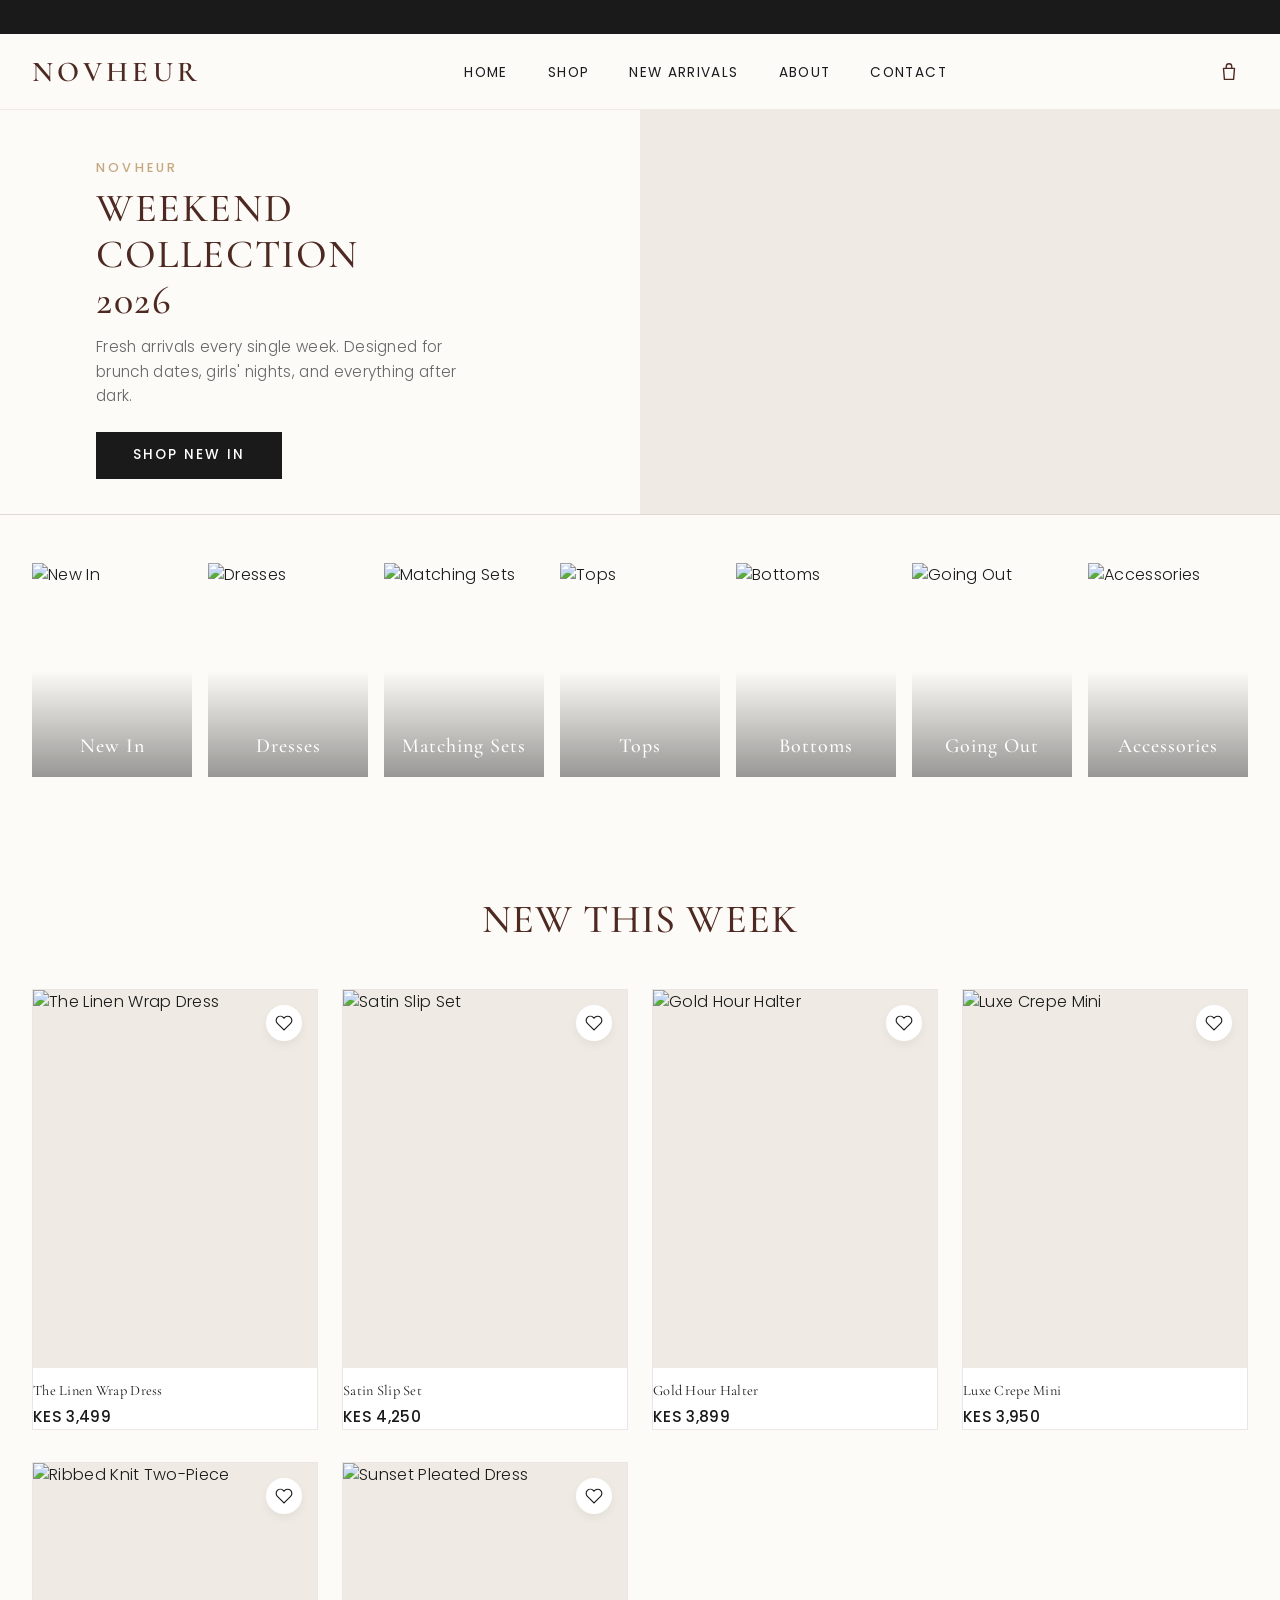
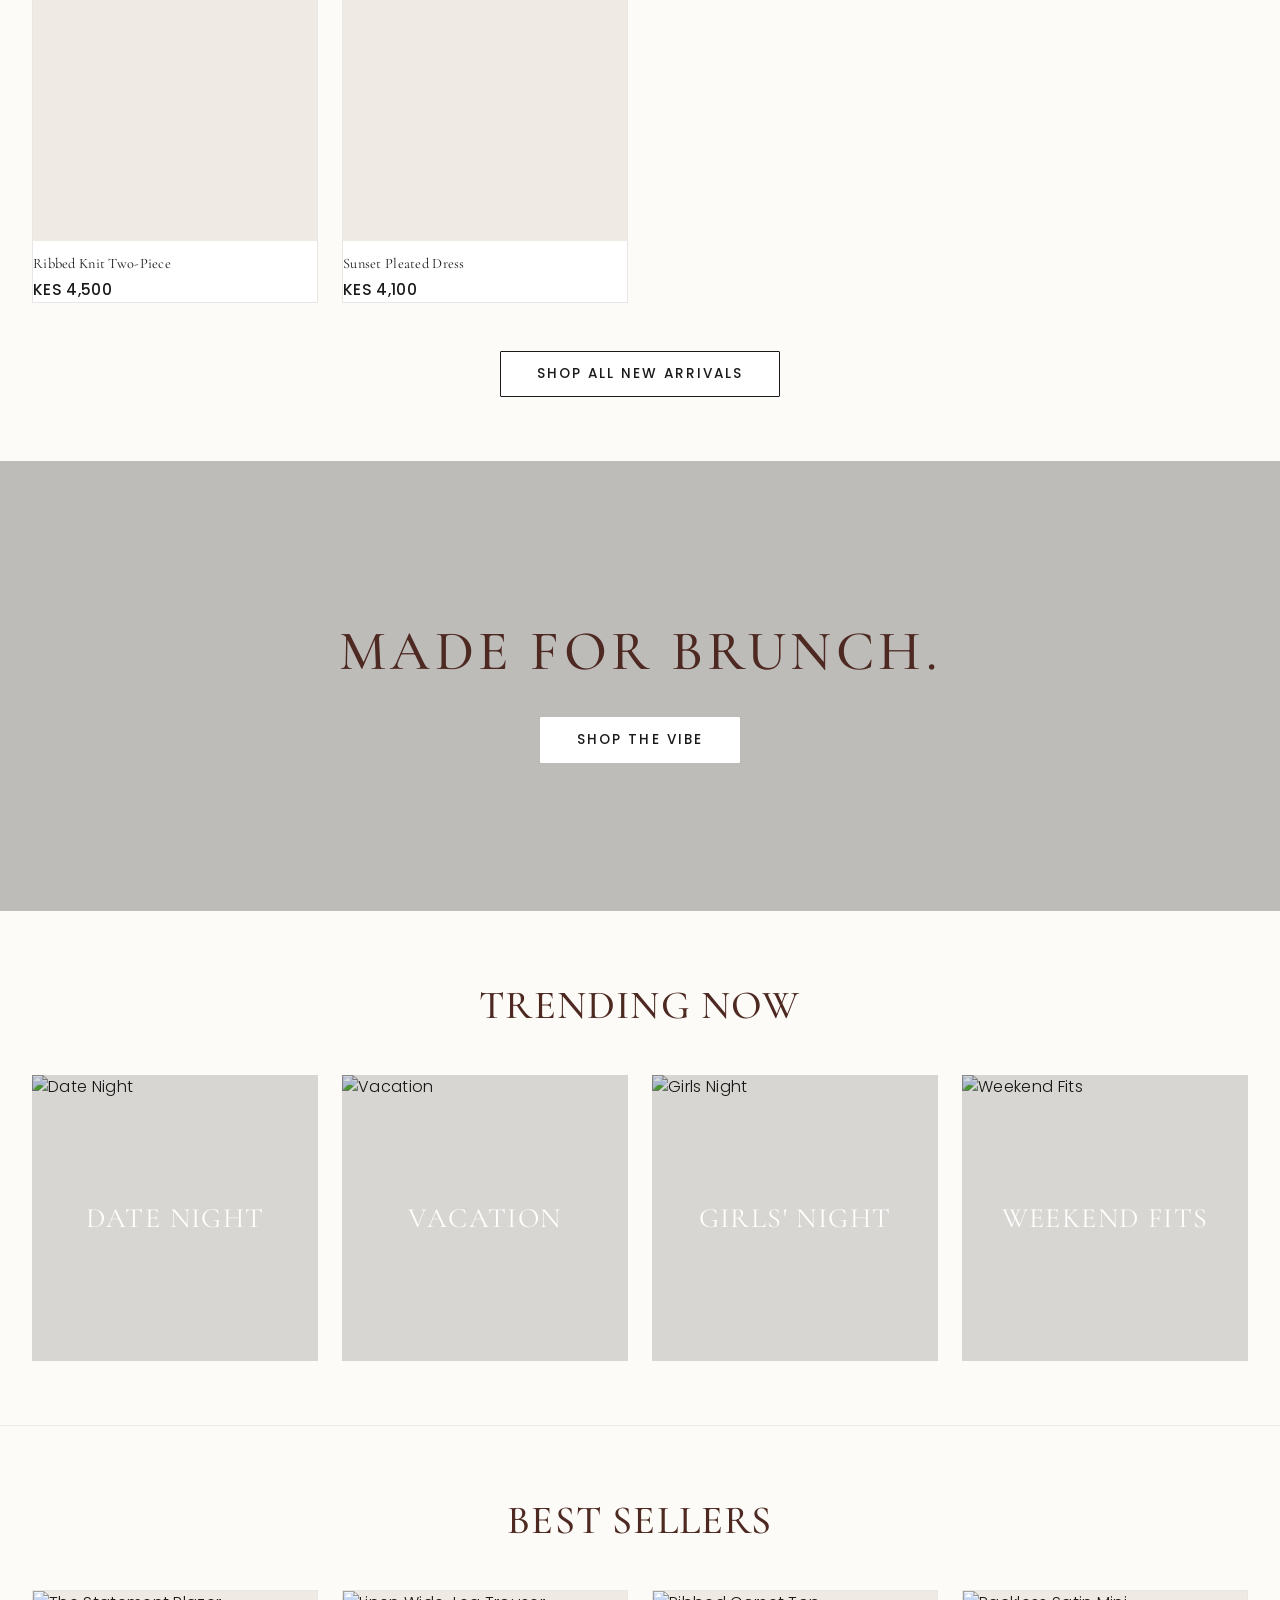
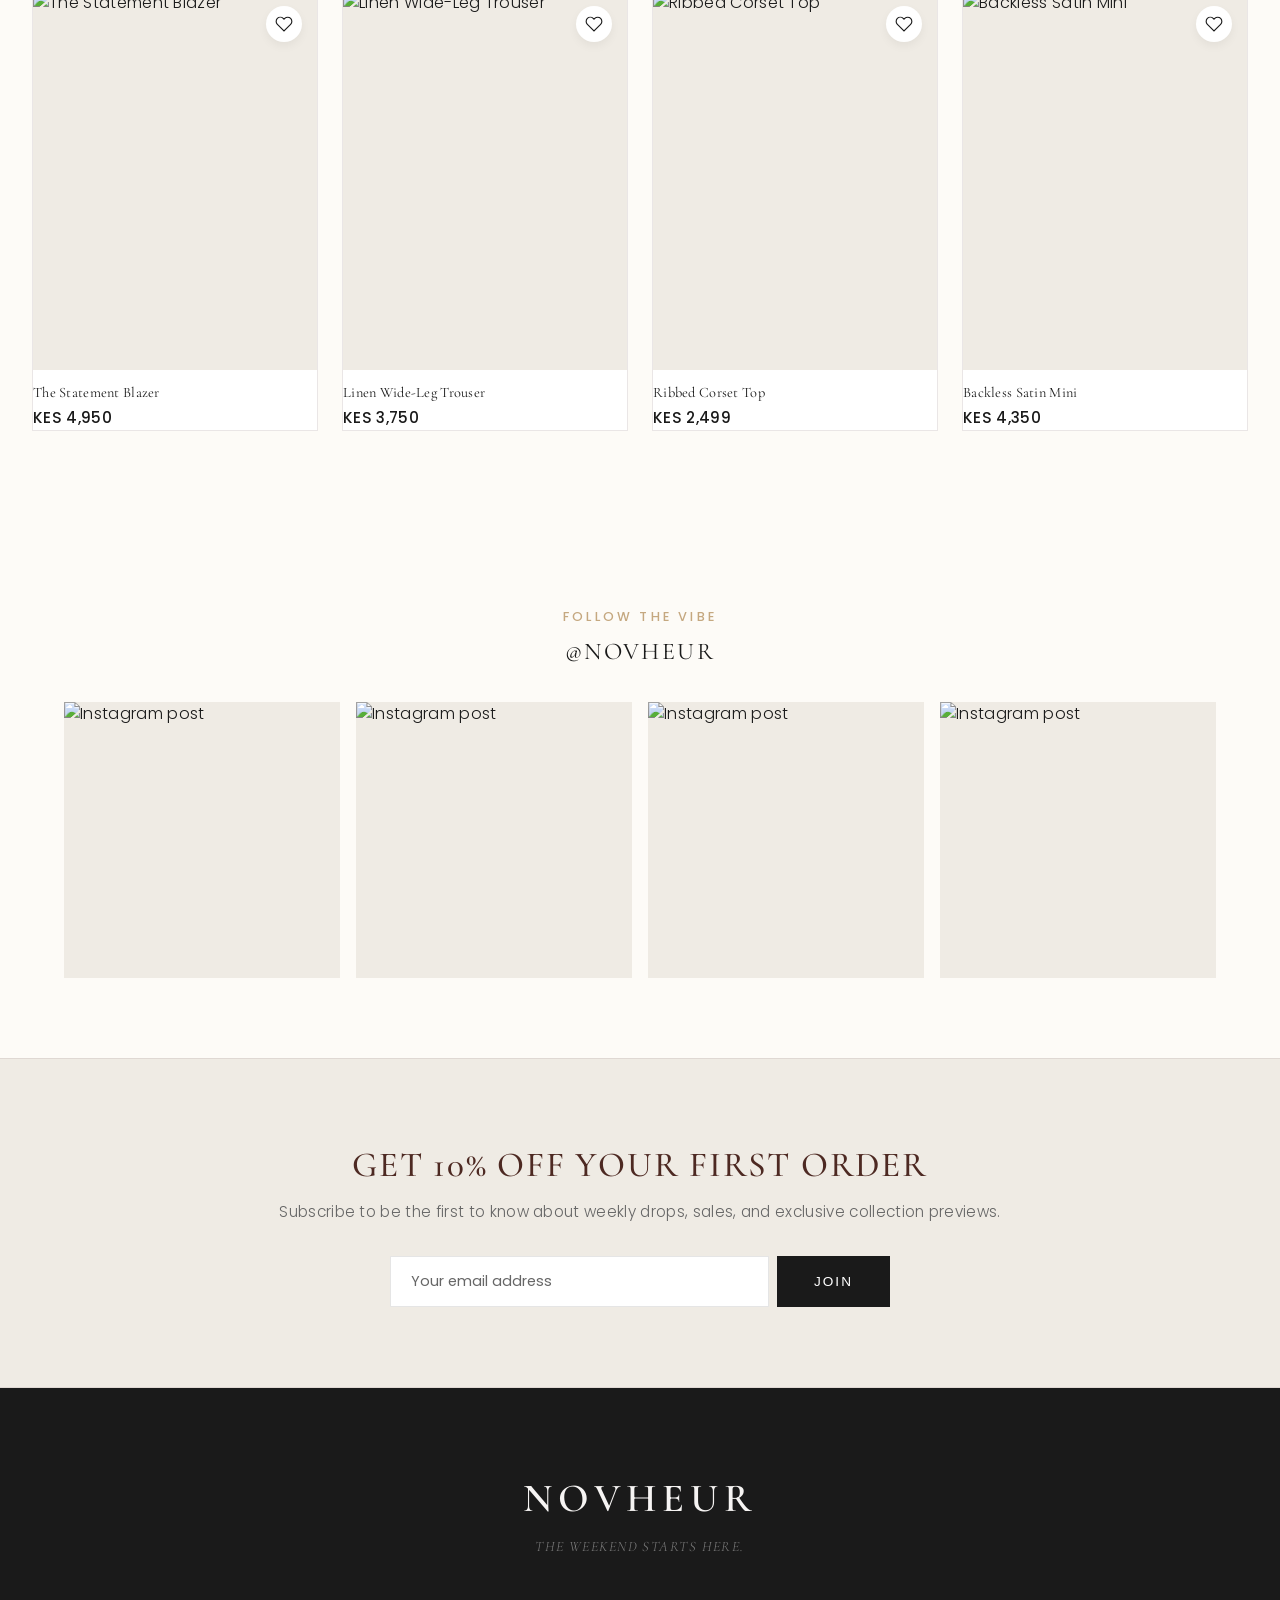
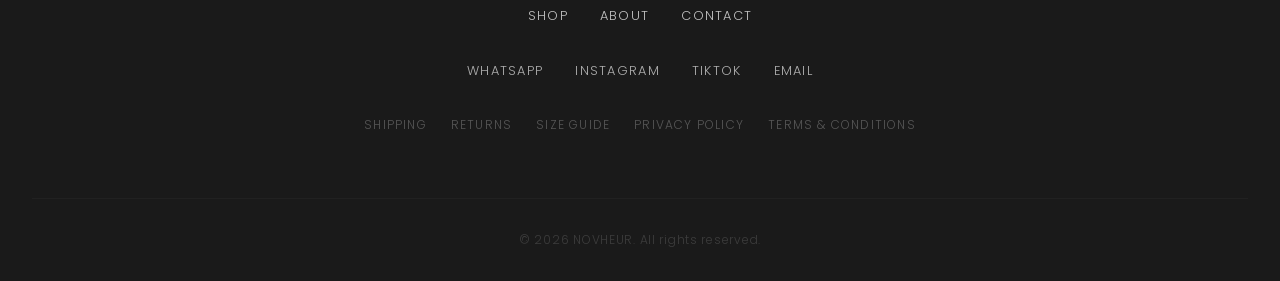
==== index.html @ d3ff8668 "Update index.html" ====
<!DOCTYPE html>
<html lang="en">
<head>
  <meta charset="UTF-8">
  <meta name="viewport" content="width=device-width, initial-scale=1.0">
  <title>NOVHEUR — The Weekend Starts Here</title>
  <link rel="stylesheet" href="css/style.css?v=1.1">
  <link rel="preconnect" href="https://fonts.googleapis.com">
  <link rel="preconnect" href="https://fonts.gstatic.com" crossorigin>
  <link href="https://fonts.googleapis.com/css2?family=Cormorant+Garamond:ital,wght@0,300;0,400;0,500;0,600;0,700;1,400&family=Poppins:wght@300;400;500;600&display=swap" rel="stylesheet">

  <style>
    /* ================= VARIABLES & GLOBAL STYLES ================= */
    :root {
      --bg-cream: #FDFBF7;
      --brand-beige: #EFEBE4;
      --text-dark: #1A1A1A;
      --text-muted: #666666;
      --accent-gold: #C5A880;
      --white: #FFFFFF;
      --transition: all 0.3s cubic-bezier(0.25, 0.46, 0.45, 0.94);
      --font-serif: 'Cormorant Garamond', serif;
      --font-sans: 'Poppins', sans-serif;
    }

    * {
      box-sizing: border-box;
      margin: 0;
      padding: 0;
    }

    body {
      background-color: var(--bg-cream);
      color: var(--text-dark);
      font-family: var(--font-sans);
      line-height: 1.5;
      -webkit-font-smoothing: antialiased;
    }

    a {
      color: inherit;
      text-decoration: none;
    }

    ul {
      list-style: none;
    }

    img {
      max-width: 100%;
      height: auto;
      display: block;
      object-fit: cover;
    }

    /* ================= REUSABLE STYLES ================= */
    .section-container {
      max-width: 1400px;
      margin: 0 auto;
      padding: 4rem 2rem;
    }

    @media (max-width: 768px) {
      .section-container {
        padding: 2.5rem 1rem;
      }
    }

    .section-title {
      font-family: var(--font-serif);
      font-size: 2.5rem;
      font-weight: 500;
      text-align: center;
      margin-bottom: 2.5rem;
      letter-spacing: 0.03em;
      text-transform: uppercase;
    }

    .btn-primary {
      display: inline-block;
      background-color: var(--text-dark);
      color: var(--white);
      padding: 12px 36px;
      font-size: 0.85rem;
      font-weight: 500;
      letter-spacing: 0.15em;
      text-transform: uppercase;
      transition: var(--transition);
      border: 1px solid var(--text-dark);
      cursor: pointer;
    }

    .btn-primary:hover {
      background-color: transparent;
      color: var(--text-dark);
    }

    .btn-secondary {
      display: inline-block;
      background-color: var(--white);
      color: var(--text-dark);
      padding: 12px 36px;
      font-size: 0.85rem;
      font-weight: 500;
      letter-spacing: 0.15em;
      text-transform: uppercase;
      transition: var(--transition);
      border: 1px solid var(--text-dark);
      cursor: pointer;
    }

    .btn-secondary:hover {
      background-color: var(--text-dark);
      color: var(--white);
    }

    /* ================= ANNOUNCEMENT BAR ================= */
    .announcement-bar {
      background-color: var(--text-dark);
      color: var(--white);
      font-size: 0.75rem;
      font-weight: 500;
      letter-spacing: 0.1em;
      padding: 8px 0;
      overflow: hidden;
      white-space: nowrap;
      position: relative;
    }

    .announcement-track {
      display: inline-block;
      animation: marquee 25s linear infinite;
    }

    @keyframes marquee {
      0% { transform: translate3d(0, 0, 0); }
      100% { transform: translate3d(-50%, 0, 0); }
    }

    /* ================= HEADER & NAVIGATION ================= */
    .site-header {
      background-color: rgba(253, 251, 247, 0.95);
      backdrop-filter: blur(10px);
      position: sticky;
      top: 0;
      z-index: 100;
      border-bottom: 1px solid var(--brand-beige);
      transition: var(--transition);
    }

    .nav-row {
      max-width: 1400px;
      margin: 0 auto;
      display: flex;
      justify-content: space-between;
      align-items: center;
      padding: 1rem 2rem;
    }

    .nav-logo {
      font-family: var(--font-serif);
      font-size: 1.8rem;
      font-weight: 600;
      letter-spacing: 0.15em;
    }

    .nav-links {
      display: flex;
      gap: 2.5rem;
    }

    .nav-links a {
      font-size: 0.85rem;
      font-weight: 400;
      letter-spacing: 0.1em;
      text-transform: uppercase;
      transition: var(--transition);
    }

    .nav-links a:hover {
      color: var(--accent-gold);
    }

    .nav-side {
      display: flex;
      align-items: center;
      gap: 1.5rem;
    }

    .nav-icon-btn {
      background: none;
      border: none;
      cursor: pointer;
      display: flex;
      align-items: center;
      justify-content: center;
    }

    .nav-icon-btn svg {
      width: 22px;
      height: 22px;
      fill: none;
      stroke: currentColor;
      stroke-width: 1.5;
      stroke-linecap: round;
      stroke-linejoin: round;
      transition: var(--transition);
    }

    .nav-icon-btn:hover svg {
      stroke: var(--accent-gold);
    }

    .menu-toggle-btn {
      display: none;
    }

    @media (max-width: 900px) {
      .nav-links {
        display: none;
      }
      .menu-toggle-btn {
        display: block;
      }
      .nav-row {
        padding: 1rem;
      }
    }

    /* ================= MOBILE MENU ================= */
    .mobile-menu {
      position: fixed;
      top: 0;
      left: -100%;
      width: 85%;
      max-width: 380px;
      height: 100vh;
      background-color: var(--bg-cream);
      z-index: 1000;
      box-shadow: 10px 0 30px rgba(0,0,0,0.05);
      transition: 0.4s cubic-bezier(0.16, 1, 0.3, 1);
      display: flex;
      flex-direction: column;
      padding: 2rem;
    }

    .mobile-menu.active {
      left: 0;
    }

    .mobile-menu-overlay {
      position: fixed;
      top: 0;
      left: 0;
      width: 100vw;
      height: 100vh;
      background-color: rgba(0,0,0,0.3);
      z-index: 999;
      opacity: 0;
      pointer-events: none;
      transition: var(--transition);
    }

    .mobile-menu-overlay.active {
      opacity: 1;
      pointer-events: auto;
    }

    .mobile-menu-top {
      display: flex;
      justify-content: space-between;
      align-items: center;
      margin-bottom: 3rem;
    }

    .mobile-menu-close {
      background: none;
      border: none;
      cursor: pointer;
    }

    .mobile-menu-close svg {
      width: 24px;
      height: 24px;
      stroke: var(--text-dark);
      stroke-width: 1.5;
    }

    .mobile-menu-links {
      display: flex;
      flex-direction: column;
      gap: 2rem;
    }

    .mobile-menu-links a {
      font-family: var(--font-serif);
      font-size: 1.8rem;
      text-transform: uppercase;
    }

    .mobile-menu-foot {
      margin-top: auto;
      font-size: 0.8rem;
      color: var(--text-muted);
      letter-spacing: 0.05em;
      border-top: 1px solid var(--brand-beige);
      padding-top: 1.5rem;
    }

    /* ================= HERO (SHRUNK TO 45vh) ================= */
    .hero-shrunk {
      display: grid;
      grid-template-columns: 1fr 1fr;
      height: 45vh;
      min-height: 380px;
      background-color: var(--brand-beige);
      overflow: hidden;
    }

    .hero-content-left {
      display: flex;
      flex-direction: column;
      justify-content: center;
      padding: 3rem 10% 3rem 15%;
      background-color: var(--bg-cream);
    }

    .hero-eyebrow {
      font-size: 0.8rem;
      letter-spacing: 0.25em;
      text-transform: uppercase;
      color: var(--accent-gold);
      margin-bottom: 0.5rem;
    }

    .hero-title-shrunk {
      font-family: var(--font-serif);
      font-size: 2.5rem;
      line-height: 1.15;
      margin-bottom: 0.75rem;
      font-weight: 500;
    }

    .hero-subtitle-shrunk {
      font-size: 0.95rem;
      color: var(--text-muted);
      margin-bottom: 1.5rem;
      max-width: 400px;
    }

    .hero-image-right {
      background: url('https://images.unsplash.com/photo-1515886657613-9f3515b0c78f?q=80&w=1200&auto=format&fit=crop') no-repeat center center;
      background-size: cover;
    }

    @media (max-width: 768px) {
      .hero-shrunk {
        grid-template-columns: 1fr;
        height: 40vh;
        min-height: 320px;
      }
      .hero-content-left {
        padding: 2rem;
        align-items: center;
        text-align: center;
      }
      .hero-image-right {
        display: none;
      }
    }

    /* ================= CATEGORIES (Large image tiles) ================= */
    .categories-grid {
      display: grid;
      grid-template-columns: repeat(7, 1fr);
      gap: 1rem;
      padding: 3rem 2rem;
      max-width: 1400px;
      margin: 0 auto;
      overflow-x: auto;
      scrollbar-width: none;
    }

    .categories-grid::-webkit-scrollbar {
      display: none;
    }

    .category-tile {
      position: relative;
      aspect-ratio: 3/4;
      overflow: hidden;
      min-width: 140px;
    }

    .category-tile img {
      width: 100%;
      height: 100%;
      transition: transform 0.6s cubic-bezier(0.25, 0.46, 0.45, 0.94);
    }

    .category-tile:hover img {
      transform: scale(1.05);
    }

    .category-overlay {
      position: absolute;
      inset: 0;
      background: linear-gradient(to top, rgba(0,0,0,0.4) 0%, rgba(0,0,0,0) 50%);
      display: flex;
      align-items: flex-end;
      justify-content: center;
      padding: 1rem;
    }

    .category-name {
      color: var(--white);
      font-family: var(--font-serif);
      font-size: 1.25rem;
      font-weight: 500;
      letter-spacing: 0.05em;
      text-transform: capitalize;
    }

    @media (max-width: 1024px) {
      .categories-grid {
        grid-template-columns: repeat(4, 1fr);
      }
    }

    @media (max-width: 600px) {
      .categories-grid {
        display: flex;
        gap: 0.75rem;
        padding: 2rem 1rem;
      }
    }

    /* ================= PRODUCT CARDS ================= */
    .products-grid {
      display: grid;
      grid-template-columns: repeat(4, 1fr);
      gap: 2rem 1.5rem;
      margin-bottom: 3rem;
    }

    @media (max-width: 1024px) {
      .products-grid {
        grid-template-columns: repeat(3, 1fr);
      }
    }

    @media (max-width: 768px) {
      .products-grid {
        grid-template-columns: repeat(2, 1fr);
        gap: 1.5rem 1rem;
      }
    }

    .product-card {
      position: relative;
      display: flex;
      flex-direction: column;
    }

    .product-media {
      position: relative;
      aspect-ratio: 3/4;
      overflow: hidden;
      background-color: var(--brand-beige);
      margin-bottom: 0.75rem;
    }

    .product-media img {
      width: 100%;
      height: 100%;
      transition: transform 0.6s cubic-bezier(0.25, 0.46, 0.45, 0.94);
    }

    .product-card:hover .product-media img {
      transform: scale(1.03);
    }

    .wishlist-btn {
      position: absolute;
      top: 15px;
      right: 15px;
      z-index: 5;
      background: var(--white);
      border: none;
      border-radius: 50%;
      width: 36px;
      height: 36px;
      display: flex;
      align-items: center;
      justify-content: center;
      cursor: pointer;
      box-shadow: 0 4px 10px rgba(0,0,0,0.05);
      transition: var(--transition);
    }

    .wishlist-btn svg {
      width: 18px;
      height: 18px;
      fill: none;
      stroke: var(--text-dark);
      stroke-width: 1.5;
      transition: var(--transition);
    }

    .wishlist-btn:hover svg {
      fill: #E25C5C;
      stroke: #E25C5C;
    }

    .product-actions {
      position: absolute;
      bottom: -50px;
      left: 0;
      right: 0;
      background-color: rgba(255,255,255,0.9);
      backdrop-filter: blur(5px);
      display: flex;
      transition: 0.3s ease;
      z-index: 5;
    }

    .product-card:hover .product-actions {
      bottom: 0;
    }

    .action-btn {
      flex: 1;
      border: none;
      background: transparent;
      padding: 12px 0;
      font-size: 0.75rem;
      font-weight: 500;
      letter-spacing: 0.1em;
      text-transform: uppercase;
      cursor: pointer;
      transition: var(--transition);
    }

    .action-btn:first-child {
      border-right: 1px solid var(--brand-beige);
    }

    .action-btn:hover {
      background-color: var(--text-dark);
      color: var(--white);
    }

    @media (max-width: 768px) {
      .product-actions {
        position: relative;
        bottom: 0;
        background-color: transparent;
        margin-top: 0.5rem;
      }
      .action-btn {
        padding: 8px 0;
        background-color: var(--brand-beige);
        border-radius: 2px;
      }
      .action-btn.quick-view {
        display: none;
      }
    }

    .product-info {
      text-align: left;
    }

    .product-name {
      font-size: 0.9rem;
      font-weight: 400;
      letter-spacing: 0.02em;
      color: var(--text-dark);
      margin-bottom: 0.25rem;
    }

    .product-price {
      font-size: 0.95rem;
      font-weight: 500;
      color: var(--text-dark);
    }

    .center-cta {
      display: flex;
      justify-content: center;
      margin-top: 1rem;
    }

    /* ================= LIFESTYLE BANNER ================= */
    .campaign-banner {
      position: relative;
      height: 50vh;
      min-height: 350px;
      background: linear-gradient(rgba(0,0,0,0.25), rgba(0,0,0,0.25)), url('https://images.unsplash.com/photo-1517248135467-4c7edcad34c4?q=80&w=1600&auto=format&fit=crop') no-repeat center center;
      background-size: cover;
      display: flex;
      align-items: center;
      justify-content: center;
      text-align: center;
      color: var(--white);
    }

    .campaign-content h2 {
      font-family: var(--font-serif);
      font-size: 3.5rem;
      font-weight: 500;
      letter-spacing: 0.08em;
      margin-bottom: 1.5rem;
    }

    .campaign-content .btn-secondary {
      border: 1px solid var(--white);
    }

    @media (max-width: 768px) {
      .campaign-content h2 {
        font-size: 2.2rem;
      }
    }

    /* ================= TRENDING CATEGORIES ================= */
    .trending-grid {
      display: grid;
      grid-template-columns: repeat(4, 1fr);
      gap: 1.5rem;
    }

    .trending-card {
      position: relative;
      aspect-ratio: 1/1;
      overflow: hidden;
    }

    .trending-card img {
      width: 100%;
      height: 100%;
      transition: transform 0.6s cubic-bezier(0.25, 0.46, 0.45, 0.94);
    }

    .trending-card:hover img {
      transform: scale(1.05);
    }

    .trending-overlay {
      position: absolute;
      inset: 0;
      background: rgba(0,0,0,0.15);
      display: flex;
      align-items: center;
      justify-content: center;
      transition: var(--transition);
    }

    .trending-card:hover .trending-overlay {
      background: rgba(0,0,0,0.3);
    }

    .trending-title {
      color: var(--white);
      font-family: var(--font-serif);
      font-size: 1.75rem;
      font-weight: 400;
      letter-spacing: 0.05em;
      text-transform: uppercase;
    }

    @media (max-width: 900px) {
      .trending-grid {
        grid-template-columns: repeat(2, 1fr);
      }
    }

    /* ================= INSTAGRAM FEED ================= */
    .instagram-header {
      text-align: center;
      margin-bottom: 2rem;
    }

    .instagram-handle {
      font-family: var(--font-serif);
      font-size: 1.5rem;
      font-weight: 400;
      letter-spacing: 0.1em;
      color: var(--text-dark);
    }

    .instagram-grid {
      display: grid;
      grid-template-columns: repeat(4, 1fr);
      gap: 1rem;
      max-width: 1400px;
      margin: 0 auto;
      padding: 0 2rem;
    }

    .instagram-post {
      position: relative;
      aspect-ratio: 1/1;
      overflow: hidden;
      background-color: var(--brand-beige);
    }

    .instagram-post img {
      width: 100%;
      height: 100%;
      transition: var(--transition);
    }

    .instagram-post:hover img {
      opacity: 0.8;
    }

    @media (max-width: 768px) {
      .instagram-grid {
        grid-template-columns: repeat(2, 1fr);
        padding: 0 1rem;
      }
    }

    /* ================= NEWSLETTER ================= */
    .newsletter-section {
      background-color: var(--brand-beige);
      text-align: center;
      padding: 5rem 2rem;
    }

    .newsletter-title {
      font-family: var(--font-serif);
      font-size: 2.2rem;
      font-weight: 500;
      letter-spacing: 0.05em;
      margin-bottom: 0.5rem;
    }

    .newsletter-desc {
      color: var(--text-muted);
      font-size: 0.95rem;
      margin-bottom: 2rem;
    }

    .newsletter-form {
      display: flex;
      max-width: 500px;
      margin: 0 auto;
      gap: 0.5rem;
    }

    .newsletter-input {
      flex: 1;
      border: 1px solid rgba(0,0,0,0.1);
      background-color: var(--white);
      padding: 14px 20px;
      font-size: 0.9rem;
      font-family: var(--font-sans);
      outline: none;
    }

    .newsletter-input::placeholder {
      color: var(--text-muted);
    }

    @media (max-width: 600px) {
      .newsletter-form {
        flex-direction: column;
      }
    }

    /* ================= FOOTER ================= */
    footer {
      background-color: var(--text-dark);
      color: var(--white);
      padding: 5rem 2rem 2rem;
      text-align: center;
    }

    .footer-logo {
      font-family: var(--font-serif);
      font-size: 2.5rem;
      font-weight: 600;
      letter-spacing: 0.15em;
      margin-bottom: 0.5rem;
    }

    .footer-tag {
      font-size: 0.9rem;
      letter-spacing: 0.1em;
      color: #A1A1A1;
      margin-bottom: 3rem;
      text-transform: uppercase;
    }

    .footer-links, .footer-social, .footer-policy-links {
      display: flex;
      justify-content: center;
      flex-wrap: wrap;
      gap: 2rem;
      margin-bottom: 2rem;
      font-size: 0.8rem;
      letter-spacing: 0.1em;
      text-transform: uppercase;
    }

    .footer-links a, .footer-social a {
      color: #E2E2E2;
      transition: var(--transition);
    }

    .footer-links a:hover, .footer-social a:hover {
      color: var(--accent-gold);
    }

    .footer-policy-links {
      gap: 1.5rem;
      font-size: 0.75rem;
      color: #888888;
      margin-bottom: 4rem;
    }

    .footer-policy-links a:hover {
      color: var(--white);
    }

    .footer-bottom {
      font-size: 0.75rem;
      color: #666666;
      border-top: 1px solid #2A2A2A;
      padding-top: 2rem;
    }
  </style>
</head>

<body>

  <!-- ANNOUNCEMENT BAR -->
  <div class="announcement-bar">
    <div class="announcement-track">
      <span>FREE EXPRESS SHIPPING ON ALL ORDERS OVER KSH 10,000 • </span>
      <span>SAME-DAY NAIROBI COURIER DISPATCH • </span>
      <span>CASH ON DELIVERY AVAILABLE (RESTRICTIONS APPLY) • </span>
      <span>FREE EXPRESS SHIPPING ON ALL ORDERS OVER KSH 10,000 • </span>
      <span>SAME-DAY NAIROBI COURIER DISPATCH • </span>
      <span>CASH ON DELIVERY AVAILABLE (RESTRICTIONS APPLY) • </span>
    </div>
  </div>

  <!-- ================= HEADER ================= -->
  <header class="site-header" id="siteHeader">
    <div class="nav-row">
      <button class="nav-icon-btn menu-toggle-btn" id="menuOpenBtn" aria-label="Open menu">
        <svg viewBox="0 0 24 24"><line x1="3" y1="6" x2="21" y2="6"/><line x1="3" y1="12" x2="21" y2="12"/><line x1="3" y1="18" x2="21" y2="18"/></svg>
      </button>
      <a href="index.html" class="nav-logo">NOVHEUR</a>
      <ul class="nav-links">
        <li><a href="index.html">Home</a></li>
        <li><a href="shop.html">Shop</a></li>
        <li><a href="new-arrivals.html">New Arrivals</a></li>
        <li><a href="about.html">About</a></li>
        <li><a href="contact.html">Contact</a></li>
      </ul>
      <div class="nav-side">
        <button class="nav-icon-btn cart-btn" id="cartBtn" aria-label="Cart">
          <svg viewBox="0 0 24 24"><path d="M6 8h12l-1 12H7L6 8z"/><path d="M9 8V6a3 3 0 0 1 6 0v2"/></svg>
        </button>
      </div>
    </div>
  </header>

  <!-- ================= MOBILE MENU ================= -->
  <div class="mobile-menu-overlay" id="mobileMenuOverlay"></div>
  <div class="mobile-menu" id="mobileMenu">
    <div class="mobile-menu-top">
      <div class="nav-logo">NOVHEUR</div>
      <button class="mobile-menu-close" id="menuCloseBtn" aria-label="Close menu">
        <svg viewBox="0 0 24 24"><line x1="5" y1="5" x2="19" y2="19"/><line x1="19" y1="5" x2="5" y2="19"/></svg>
      </button>
    </div>
    <ul class="mobile-menu-links">
      <li><a href="index.html">Home</a></li>
      <li><a href="shop.html">Shop</a></li>
      <li><a href="new-arrivals.html">New Arrivals</a></li>
      <li><a href="about.html">About</a></li>
      <li><a href="contact.html">Contact</a></li>
    </ul>
    <div class="mobile-menu-foot">Free Shipping · New Arrivals Weekly</div>
  </div>

  <!-- ================= 1. SHRINKED HERO (45vh) ================= -->
  <section class="hero-shrunk">
    <div class="hero-content-left">
      <p class="hero-eyebrow">NOVHEUR</p>
      <h1 class="hero-title-shrunk">Weekend Collection 2026</h1>
      <p class="hero-subtitle-shrunk">Fresh arrivals every single week. Designed for brunch dates, girls' nights, and everything after dark.</p>
      <div>
        <a href="new-arrivals.html" class="btn-primary">Shop New In</a>
      </div>
    </div>
    <div class="hero-image-right"></div>
  </section>

  <!-- ================= 2. CATEGORIES ================= -->
  <div class="categories-grid">
    <a href="shop.html?cat=new" class="category-tile">
      <img src="https://images.unsplash.com/photo-1490481651871-ab68de25d43d?q=80&w=600&auto=format&fit=crop" alt="New In">
      <div class="category-overlay">
        <span class="category-name">New In</span>
      </div>
    </a>
    <a href="shop.html?cat=dresses" class="category-tile">
      <img src="https://images.unsplash.com/photo-1595777457583-95e059d581b8?q=80&w=600&auto=format&fit=crop" alt="Dresses">
      <div class="category-overlay">
        <span class="category-name">Dresses</span>
      </div>
    </a>
    <a href="shop.html?cat=sets" class="category-tile">
      <img src="https://images.unsplash.com/photo-1539109136881-3be0616acf4b?q=80&w=600&auto=format&fit=crop" alt="Matching Sets">
      <div class="category-overlay">
        <span class="category-name">Matching Sets</span>
      </div>
    </a>
    <a href="shop.html?cat=tops" class="category-tile">
      <img src="https://images.unsplash.com/photo-1503342217505-b0a15ec3261c?q=80&w=600&auto=format&fit=crop" alt="Tops">
      <div class="category-overlay">
        <span class="category-name">Tops</span>
      </div>
    </a>
    <a href="shop.html?cat=bottoms" class="category-tile">
      <img src="https://images.unsplash.com/photo-1541099649105-f69ad21f3246?q=80&w=600&auto=format&fit=crop" alt="Bottoms">
      <div class="category-overlay">
        <span class="category-name">Bottoms</span>
      </div>
    </a>
    <a href="shop.html?cat=goingout" class="category-tile">
      <img src="https://images.unsplash.com/photo-1566174053879-31528523f8ae?q=80&w=600&auto=format&fit=crop" alt="Going Out">
      <div class="category-overlay">
        <span class="category-name">Going Out</span>
      </div>
    </a>
    <a href="shop.html?cat=accessories" class="category-tile">
      <img src="https://images.unsplash.com/photo-1535632066927-ab7c9ab60908?q=80&w=600&auto=format&fit=crop" alt="Accessories">
      <div class="category-overlay">
        <span class="category-name">Accessories</span>
      </div>
    </a>
  </div>

  <!-- ================= 3. NEW ARRIVALS (6 Products) ================= -->
  <section class="section-container">
    <h2 class="section-title">New This Week</h2>
    <div class="products-grid">
      
      <!-- Product 1 -->
      <div class="product-card">
        <div class="product-media">
          <button class="wishlist-btn" aria-label="Add to wishlist">
            <svg viewBox="0 0 24 24"><path d="M20.84 4.61a5.5 5.5 0 0 0-7.78 0L12 5.67l-1.06-1.06a5.5 5.5 0 0 0-7.78 7.78l1.06 1.06L12 21.23l7.78-7.78 1.06-1.06a5.5 5.5 0 0 0 0-7.78z"/></svg>
          </button>
          <img src="https://images.unsplash.com/photo-1487222476894-8944d8237e19?q=80&w=800&auto=format&fit=crop" alt="The Linen Wrap Dress">
          <div class="product-actions">
            <button class="action-btn quick-view">Quick View</button>
            <button class="action-btn">Add to Cart</button>
          </div>
        </div>
        <div class="product-info">
          <h3 class="product-name">The Linen Wrap Dress</h3>
          <p class="product-price">KES 3,499</p>
        </div>
      </div>

      <!-- Product 2 -->
      <div class="product-card">
        <div class="product-media">
          <button class="wishlist-btn" aria-label="Add to wishlist">
            <svg viewBox="0 0 24 24"><path d="M20.84 4.61a5.5 5.5 0 0 0-7.78 0L12 5.67l-1.06-1.06a5.5 5.5 0 0 0-7.78 7.78l1.06 1.06L12 21.23l7.78-7.78 1.06-1.06a5.5 5.5 0 0 0 0-7.78z"/></svg>
          </button>
          <img src="https://images.unsplash.com/photo-1496217590455-aa63a8350eea?q=80&w=800&auto=format&fit=crop" alt="Satin Slip Set">
          <div class="product-actions">
            <button class="action-btn quick-view">Quick View</button>
            <button class="action-btn">Add to Cart</button>
          </div>
        </div>
        <div class="product-info">
          <h3 class="product-name">Satin Slip Set</h3>
          <p class="product-price">KES 4,250</p>
        </div>
      </div>

      <!-- Product 3 -->
      <div class="product-card">
        <div class="product-media">
          <button class="wishlist-btn" aria-label="Add to wishlist">
            <svg viewBox="0 0 24 24"><path d="M20.84 4.61a5.5 5.5 0 0 0-7.78 0L12 5.67l-1.06-1.06a5.5 5.5 0 0 0-7.78 7.78l1.06 1.06L12 21.23l7.78-7.78 1.06-1.06a5.5 5.5 0 0 0 0-7.78z"/></svg>
          </button>
          <img src="https://images.unsplash.com/photo-1483985988355-763728e1935b?q=80&w=800&auto=format&fit=crop" alt="Gold Hour Halter">
          <div class="product-actions">
            <button class="action-btn quick-view">Quick View</button>
            <button class="action-btn">Add to Cart</button>
          </div>
        </div>
        <div class="product-info">
          <h3 class="product-name">Gold Hour Halter</h3>
          <p class="product-price">KES 3,899</p>
        </div>
      </div>

      <!-- Product 4 -->
      <div class="product-card">
        <div class="product-media">
          <button class="wishlist-btn" aria-label="Add to wishlist">
            <svg viewBox="0 0 24 24"><path d="M20.84 4.61a5.5 5.5 0 0 0-7.78 0L12 5.67l-1.06-1.06a5.5 5.5 0 0 0-7.78 7.78l1.06 1.06L12 21.23l7.78-7.78 1.06-1.06a5.5 5.5 0 0 0 0-7.78z"/></svg>
          </button>
          <img src="https://images.unsplash.com/photo-1515886657613-9f3515b0c78f?q=80&w=800&auto=format&fit=crop" alt="Luxe Crepe Mini">
          <div class="product-actions">
            <button class="action-btn quick-view">Quick View</button>
            <button class="action-btn">Add to Cart</button>
          </div>
        </div>
        <div class="product-info">
          <h3 class="product-name">Luxe Crepe Mini</h3>
          <p class="product-price">KES 3,950</p>
        </div>
      </div>

      <!-- Product 5 -->
      <div class="product-card">
        <div class="product-media">
          <button class="wishlist-btn" aria-label="Add to wishlist">
            <svg viewBox="0 0 24 24"><path d="M20.84 4.61a5.5 5.5 0 0 0-7.78 0L12 5.67l-1.06-1.06a5.5 5.5 0 0 0-7.78 7.78l1.06 1.06L12 21.23l7.78-7.78 1.06-1.06a5.5 5.5 0 0 0 0-7.78z"/></svg>
          </button>
          <img src="https://images.unsplash.com/photo-1529139574466-a303027c1d8b?q=80&w=800&auto=format&fit=crop" alt="Ribbed Knit Two-Piece">
          <div class="product-actions">
            <button class="action-btn quick-view">Quick View</button>
            <button class="action-btn">Add to Cart</button>
          </div>
        </div>
        <div class="product-info">
          <h3 class="product-name">Ribbed Knit Two-Piece</h3>
          <p class="product-price">KES 4,500</p>
        </div>
      </div>

      <!-- Product 6 -->
      <div class="product-card">
        <div class="product-media">
          <button class="wishlist-btn" aria-label="Add to wishlist">
            <svg viewBox="0 0 24 24"><path d="M20.84 4.61a5.5 5.5 0 0 0-7.78 0L12 5.67l-1.06-1.06a5.5 5.5 0 0 0-7.78 7.78l1.06 1.06L12 21.23l7.78-7.78 1.06-1.06a5.5 5.5 0 0 0 0-7.78z"/></svg>
          </button>
          <img src="https://images.unsplash.com/photo-1554412933-514a83d2f3c8?q=80&w=800&auto=format&fit=crop" alt="Sunset Pleated Dress">
          <div class="product-actions">
            <button class="action-btn quick-view">Quick View</button>
            <button class="action-btn">Add to Cart</button>
          </div>
        </div>
        <div class="product-info">
          <h3 class="product-name">Sunset Pleated Dress</h3>
          <p class="product-price">KES 4,100</p>
        </div>
      </div>

    </div>
    <div class="center-cta">
      <a href="new-arrivals.html" class="btn-secondary">Shop All New Arrivals</a>
    </div>
  </section>

  <!-- ================= 4. LIFESTYLE BANNER ================= -->
  <section class="campaign-banner">
    <div class="campaign-content">
      <h2>MADE FOR BRUNCH.</h2>
      <a href="shop.html?collection=brunch" class="btn-secondary">Shop the Vibe</a>
    </div>
  </section>

  <!-- ================= 5. TRENDING CATEGORIES ================= -->
  <section class="section-container">
    <h2 class="section-title">Trending Now</h2>
    <div class="trending-grid">
      
      <a href="shop.html?tag=datenight" class="trending-card">
        <img src="https://images.unsplash.com/photo-1516257984-b1b4d707412e?q=80&w=600&auto=format&fit=crop" alt="Date Night">
        <div class="trending-overlay">
          <span class="trending-title">Date Night</span>
        </div>
      </a>

      <a href="shop.html?tag=vacation" class="trending-card">
        <img src="https://images.unsplash.com/photo-1507525428034-b723cf961d3e?q=80&w=600&auto=format&fit=crop" alt="Vacation">
        <div class="trending-overlay">
          <span class="trending-title">Vacation</span>
        </div>
      </a>

      <a href="shop.html?tag=girlsnight" class="trending-card">
        <img src="https://images.unsplash.com/photo-1519671482749-fd09be7ccebf?q=80&w=600&auto=format&fit=crop" alt="Girls Night">
        <div class="trending-overlay">
          <span class="trending-title">Girls' Night</span>
        </div>
      </a>

      <a href="shop.html?tag=weekendfits" class="trending-card">
        <img src="https://images.unsplash.com/photo-1509631179647-0177331693ae?q=80&w=600&auto=format&fit=crop" alt="Weekend Fits">
        <div class="trending-overlay">
          <span class="trending-title">Weekend Fits</span>
        </div>
      </a>

    </div>
  </section>

  <!-- ================= 6. BEST SELLERS ================= -->
  <section class="section-container" style="border-top: 1px solid var(--brand-beige);">
    <h2 class="section-title">Best Sellers</h2>
    <div class="products-grid">
      
      <!-- Product 1 -->
      <div class="product-card">
        <div class="product-media">
          <button class="wishlist-btn" aria-label="Add to wishlist">
            <svg viewBox="0 0 24 24"><path d="M20.84 4.61a5.5 5.5 0 0 0-7.78 0L12 5.67l-1.06-1.06a5.5 5.5 0 0 0-7.78 7.78l1.06 1.06L12 21.23l7.78-7.78 1.06-1.06a5.5 5.5 0 0 0 0-7.78z"/></svg>
          </button>
          <img src="https://images.unsplash.com/photo-1490481651871-ab68de25d43d?q=80&w=800&auto=format&fit=crop" alt="The Statement Blazer">
          <div class="product-actions">
            <button class="action-btn quick-view">Quick View</button>
            <button class="action-btn">Add to Cart</button>
          </div>
        </div>
        <div class="product-info">
          <h3 class="product-name">The Statement Blazer</h3>
          <p class="product-price">KES 4,950</p>
        </div>
      </div>

      <!-- Product 2 -->
      <div class="product-card">
        <div class="product-media">
          <button class="wishlist-btn" aria-label="Add to wishlist">
            <svg viewBox="0 0 24 24"><path d="M20.84 4.61a5.5 5.5 0 0 0-7.78 0L12 5.67l-1.06-1.06a5.5 5.5 0 0 0-7.78 7.78l1.06 1.06L12 21.23l7.78-7.78 1.06-1.06a5.5 5.5 0 0 0 0-7.78z"/></svg>
          </button>
          <img src="https://images.unsplash.com/photo-1509631179647-0177331693ae?q=80&w=800&auto=format&fit=crop" alt="Linen Wide-Leg Trouser">
          <div class="product-actions">
            <button class="action-btn quick-view">Quick View</button>
            <button class="action-btn">Add to Cart</button>
          </div>
        </div>
        <div class="product-info">
          <h3 class="product-name">Linen Wide-Leg Trouser</h3>
          <p class="product-price">KES 3,750</p>
        </div>
      </div>

      <!-- Product 3 -->
      <div class="product-card">
        <div class="product-media">
          <button class="wishlist-btn" aria-label="Add to wishlist">
            <svg viewBox="0 0 24 24"><path d="M20.84 4.61a5.5 5.5 0 0 0-7.78 0L12 5.67l-1.06-1.06a5.5 5.5 0 0 0-7.78 7.78l1.06 1.06L12 21.23l7.78-7.78 1.06-1.06a5.5 5.5 0 0 0 0-7.78z"/></svg>
          </button>
          <img src="https://images.unsplash.com/photo-1541099649105-f69ad21f3246?q=80&w=800&auto=format&fit=crop" alt="Ribbed Corset Top">
          <div class="product-actions">
            <button class="action-btn quick-view">Quick View</button>
            <button class="action-btn">Add to Cart</button>
          </div>
        </div>
        <div class="product-info">
          <h3 class="product-name">Ribbed Corset Top</h3>
          <p class="product-price">KES 2,499</p>
        </div>
      </div>

      <!-- Product 4 -->
      <div class="product-card">
        <div class="product-media">
          <button class="wishlist-btn" aria-label="Add to wishlist">
            <svg viewBox="0 0 24 24"><path d="M20.84 4.61a5.5 5.5 0 0 0-7.78 0L12 5.67l-1.06-1.06a5.5 5.5 0 0 0-7.78 7.78l1.06 1.06L12 21.23l7.78-7.78 1.06-1.06a5.5 5.5 0 0 0 0-7.78z"/></svg>
          </button>
          <img src="https://images.unsplash.com/photo-1566174053879-31528523f8ae?q=80&w=800&auto=format&fit=crop" alt="Backless Satin Mini">
          <div class="product-actions">
            <button class="action-btn quick-view">Quick View</button>
            <button class="action-btn">Add to Cart</button>
          </div>
        </div>
        <div class="product-info">
          <h3 class="product-name">Backless Satin Mini</h3>
          <p class="product-price">KES 4,350</p>
        </div>
      </div>

    </div>
  </section>

  <!-- ================= 7. INSTAGRAM FEED ================= -->
  <section class="section-container" style="padding-bottom: 5rem;">
    <div class="instagram-header">
      <p class="hero-eyebrow" style="margin-bottom: 0.5rem;">Follow the Vibe</p>
      <a href="https://instagram.com/novheur" target="_blank" rel="noopener" class="instagram-handle">@NOVHEUR</a>
    </div>
    <div class="instagram-grid">
      <div class="instagram-post">
        <img src="https://images.unsplash.com/photo-1515886657613-9f3515b0c78f?q=80&w=600&auto=format&fit=crop" alt="Instagram post">
      </div>
      <div class="instagram-post">
        <img src="https://images.unsplash.com/photo-1529139574466-a303027c1d8b?q=80&w=600&auto=format&fit=crop" alt="Instagram post">
      </div>
      <div class="instagram-post">
        <img src="https://images.unsplash.com/photo-1496217590455-aa63a8350eea?q=80&w=600&auto=format&fit=crop" alt="Instagram post">
      </div>
      <div class="instagram-post">
        <img src="https://images.unsplash.com/photo-1554412933-514a83d2f3c8?q=80&w=600&auto=format&fit=crop" alt="Instagram post">
      </div>
    </div>
  </section>

  <!-- ================= 8. NEWSLETTER ================= -->
  <section class="newsletter-section">
    <h3 class="newsletter-title">Get 10% Off Your First Order</h3>
    <p class="newsletter-desc font-sans">Subscribe to be the first to know about weekly drops, sales, and exclusive collection previews.</p>
    <form class="newsletter-form" action="#" method="POST">
      <input type="email" class="newsletter-input" placeholder="Your email address" required aria-label="Email address">
      <button type="submit" class="btn-primary">Join</button>
    </form>
  </section>

  <!-- ================= FOOTER ================= -->
  <footer>
    <div class="footer-logo">NOVHEUR</div>
    <div class="footer-tag">The weekend starts here.</div>
    <div class="footer-links">
      <a href="shop.html">Shop</a>
      <a href="about.html">About</a>
      <a href="contact.html">Contact</a>
    </div>
    <div class="footer-social">
      <a href="https://wa.me/254700000000" target="_blank" rel="noopener">WhatsApp</a>
      <a href="https://instagram.com" target="_blank" rel="noopener">Instagram</a>
      <a href="https://tiktok.com" target="_blank" rel="noopener">TikTok</a>
      <a href="mailto:hello@novheur.com">Email</a>
    </div>
    <div class="footer-policy-links">
      <a href="shipping.html">Shipping</a>
      <a href="returns.html">Returns</a>
      <a href="size-guide.html">Size Guide</a>
      <a href="privacy.html">Privacy Policy</a>
      <a href="terms.html">Terms &amp; Conditions</a>
    </div>
    <div class="footer-bottom">© 2026 NOVHEUR. All rights reserved.</div>
  </footer>

  <!-- Native Mobile Drawer Toggle Script -->
  <script>
    const menuOpenBtn = document.getElementById('menuOpenBtn');
    const menuCloseBtn = document.getElementById('menuCloseBtn');
    const mobileMenu = document.getElementById('mobileMenu');
    const mobileMenuOverlay = document.getElementById('mobileMenuOverlay');

    function toggleMenu() {
      mobileMenu.classList.toggle('active');
      mobileMenuOverlay.classList.toggle('active');
    }

    menuOpenBtn.addEventListener('click', toggleMenu);
    menuCloseBtn.addEventListener('click', toggleMenu);
    mobileMenuOverlay.addEventListener('click', toggleMenu);
  </script>
</body>
</html>
---- css/style.css ----
:root {
  /* --- NOVHEUR Brand Palette --- */
  --bg: #f6f4f3;                 /* Main canvas: Warm, luxurious linen background */
  --btn: #b68f8a;                /* Signature brand color: The elegant rose/mauve */
  --btn-hover: #60362a;          /* Interaction state: Rich warm chocolate */
  
  /* --- Typography & Structural Tones --- */
  --heading: #4d2922;            /* Deep espresso brown for classic serif headers */
  --body: #191b1f;               /* High-fashion primary charcoal/black for readability */
  --text-muted: #585352;         /* Editorial secondary text: Warm slate gray */
  
  /* --- Surfaces & Layout Accents --- */
  --card: #ffffff;               /* Crisp white surfaces for product frames */
  --footer: #3e2f2a;             /* Deepest grounding brown for the footer block */
  --accent-dark: #2f2f32;        /* Dark structural elements */
  
  /* --- Borders & Spacing --- */
  --border-light: rgba(186, 173, 172, 0.3); /* Ultra-soft gray divider using #baadac */
  --line: rgba(77, 41, 34, 0.08);           /* Faint structural lines */
}

/* ================= ANNOUNCEMENT BAR ================= */
.announcement-bar {
  background-color: #121212; /* Sleek near-black */
  color: #ffffff;
  font-family: 'Poppins', sans-serif;
  font-size: 0.68rem;
  font-weight: 500;
  letter-spacing: 0.15em;
  text-transform: uppercase;
  padding: 8px 0;
  overflow: hidden;
  position: relative;
  white-space: nowrap;
  width: 100%;
  z-index: 70;
}

.announcement-track {
  display: inline-block;
  padding-left: 100%;
  animation: announcementMarquee 35s linear infinite;
}

.announcement-track span {
  display: inline-block;
  padding-right: 2.5rem;
}

/* Seamless Announcement Loop */
@keyframes announcementMarquee {
  0% {
    transform: translate3d(0, 0, 0);
  }
  100% {
    transform: translate3d(-100%, 0, 0);
  }
}

/* ================= CORE STYLES ================= */
* {
  margin: 0;
  padding: 0;
  box-sizing: border-box;
}

html {
  scroll-behavior: smooth;
}

body {
  background: var(--bg);
  color: var(--body);
  font-family: 'Poppins', sans-serif;
  font-weight: 300;
  letter-spacing: 0.02em;
  overflow-x: hidden;
  -webkit-tap-highlight-color: transparent;
}

h1, h2, h3, .logo {
  font-family: 'Cormorant Garamond', serif;
  color: var(--heading);
  letter-spacing: 0.04em;
  font-weight: 500;
}

img {
  max-width: 100%;
  height: auto;
  display: block;
  object-fit: cover;
}

a {
  color: inherit;
  text-decoration: none;
}

/* ---------- scroll reveals ---------- */
.reveal {
  opacity: 0;
  transform: translateY(24px);
  transition: opacity 1s cubic-bezier(.21, .6, .35, 1), transform 1s cubic-bezier(.21, .6, .35, 1);
}

.reveal.is-visible {
  opacity: 1;
  transform: translateY(0);
}

@media (prefers-reduced-motion: reduce) {
  .reveal { opacity: 1; transform: none; transition: none; }
  html { scroll-behavior: auto; }
}

/* ================= BUTTONS (REFINE & ELEVATE) ================= */
.btn {
  display: inline-block;
  background: var(--btn);
  color: #fff;
  font-family: 'Poppins', sans-serif;
  font-weight: 500;
  font-size: 0.78rem;
  letter-spacing: 0.18em;
  text-transform: uppercase;
  padding: 1.15rem 2.8rem;
  border: none;
  border-radius: 1px;
  cursor: pointer;
  transition: background 0.4s cubic-bezier(.21, .6, .35, 1), transform 0.2s ease, box-shadow 0.4s ease;
}

.btn:hover {
  background: var(--btn-hover);
  box-shadow: 0 8px 20px rgba(96, 54, 42, 0.12);
}

.btn:active {
  transform: scale(0.97);
}

.btn-secondary {
  display: inline-block;
  background: transparent;
  color: var(--heading);
  border: 1px solid var(--heading);
  font-family: 'Poppins', sans-serif;
  font-weight: 500;
  font-size: 0.78rem;
  letter-spacing: 0.18em;
  text-transform: uppercase;
  padding: 1rem 2.5rem;
  border-radius: 1px;
  cursor: pointer;
  transition: all 0.4s cubic-bezier(.21, .6, .35, 1);
}

.btn-secondary:hover {
  background: var(--heading);
  color: #fff;
}

.btn-secondary:active {
  transform: scale(0.97);
}

/* ================= SITE HEADER ================= */
.site-header {
  position: sticky;
  top: 0;
  z-index: 60;
  background: var(--bg);
  border-bottom: 1px solid var(--border-light);
}

.nav-row {
  display: flex;
  align-items: center;
  justify-content: space-between;
  padding: 1.2rem 1.5rem;
  max-width: 1340px;
  margin: 0 auto;
}

.nav-logo {
  font-family: 'Cormorant Garamond', serif;
  font-weight: 500;
  font-size: 1.5rem;
  letter-spacing: 0.28em;
  text-transform: uppercase;
  color: var(--heading);
}

.nav-icon-btn {
  background: none;
  border: none;
  padding: 0.5rem;
  cursor: pointer;
  color: var(--heading);
  display: flex;
  align-items: center;
  justify-content: center;
  transition: transform 0.15s ease, color 0.3s ease;
}

.nav-icon-btn:hover {
  color: var(--btn);
}

.nav-icon-btn:active {
  transform: scale(0.9);
}

.nav-icon-btn svg {
  width: 20px;
  height: 20px;
  stroke: currentColor;
  fill: none;
  stroke-width: 1.3;
}

.nav-links {
  display: none;
  align-items: center;
  gap: 2.8rem;
  list-style: none;
}

.nav-links a {
  position: relative;
  font-family: 'Poppins', sans-serif;
  font-size: 0.78rem;
  font-weight: 400;
  letter-spacing: 0.1em;
  text-transform: uppercase;
  color: var(--body);
  padding-bottom: 6px;
  transition: color 0.3s ease;
}

.nav-links a::after {
  content: '';
  position: absolute;
  left: 0;
  bottom: 0;
  width: 0%;
  height: 1px;
  background: var(--btn);
  transition: width 0.35s cubic-bezier(.21, .6, .35, 1);
}

.nav-links a:hover {
  color: var(--btn);
}

.nav-links a:hover::after {
  width: 100%;
}

.nav-side {
  display: flex;
  align-items: center;
  gap: 0.4rem;
}

.menu-toggle-btn {
  display: flex;
}

@media (min-width: 900px) {
  .nav-links { display: flex; }
  .menu-toggle-btn { display: none; }
  .nav-row { padding: 1.4rem 3rem; }
}

/* ---- mobile menu panel ---- */
.mobile-menu-overlay {
  position: fixed;
  inset: 0;
  z-index: 99;
  background: rgba(25, 27, 31, 0.3);
  backdrop-filter: blur(2px);
  opacity: 0;
  pointer-events: none;
  transition: opacity 0.4s ease;
}

.mobile-menu-overlay.open {
  opacity: 1;
  pointer-events: auto;
}

.mobile-menu {
  position: fixed;
  top: 0;
  left: 0;
  bottom: 0;
  width: 85%;
  max-width: 360px;
  z-index: 100;
  background: var(--bg);
  padding: 1.5rem 2rem;
  transform: translateX(-100%);
  transition: transform 0.5s cubic-bezier(.21, .6, .35, 1);
  overflow-y: auto;
  box-shadow: 10px 0 30px rgba(0, 0, 0, 0.03);
  border-right: 1px solid var(--border-light);
}

.mobile-menu.open {
  transform: translateX(0);
}

.mobile-menu-top {
  display: flex;
  justify-content: space-between;
  align-items: center;
  margin-bottom: 3.5rem;
}

.mobile-menu-close {
  background: none;
  border: none;
  color: var(--heading);
  cursor: pointer;
  padding: 0.5rem;
}

.mobile-menu-close svg {
  width: 18px;
  height: 18px;
  stroke: currentColor;
  stroke-width: 1.5;
  fill: none;
}

.mobile-menu-links {
  list-style: none;
  display: flex;
  flex-direction: column;
  gap: 1.8rem;
}

.mobile-menu-links a {
  font-family: 'Cormorant Garamond', serif;
  font-size: 2.2rem;
  font-weight: 500;
  color: var(--heading);
  display: inline-block;
  transition: color 0.3s ease, transform 0.3s ease;
}

.mobile-menu-links a:active, .mobile-menu-links a:hover {
  transform: translateX(8px);
  color: var(--btn);
}

.mobile-menu-foot {
  margin-top: 4rem;
  font-size: 0.7rem;
  letter-spacing: 0.14em;
  text-transform: uppercase;
  color: var(--text-muted);
  opacity: 0.8;
}

@media (min-width: 900px) {
  .mobile-menu { display: none; }
}

/* ================= NOVHEUR HERO (SHRUNK EDITORIAL STYLE) ================= */
.hero-shrunk {
  display: grid;
  grid-template-columns: 1fr;
  min-height: 440px;
  height: 50vh;
  background: var(--bg);
  border-bottom: 1px solid var(--border-light);
}

.hero-content-left {
  display: flex;
  flex-direction: column;
  justify-content: center;
  padding: 3.5rem 2rem;
}

.hero-eyebrow {
  font-size: 0.72rem;
  letter-spacing: 0.32em;
  text-transform: uppercase;
  color: var(--btn);
  margin-bottom: 0.8rem;
  font-weight: 500;
}

.hero-title-shrunk {
  font-size: 2.6rem;
  font-weight: 400;
  line-height: 1.15;
  margin-bottom: 1rem;
  max-width: 15ch;
  text-transform: uppercase;
}

.hero-subtitle-shrunk {
  font-size: 0.9rem;
  line-height: 1.6;
  color: var(--text-muted);
  max-width: 42ch;
  margin-bottom: 2rem;
}

.hero-image-right {
  display: none;
  background-image: url('https://images.unsplash.com/photo-1515886657613-9f3515b0c78f?q=80&w=1200&auto=format&fit=crop');
  background-size: cover;
  background-position: center;
}

@media (min-width: 768px) {
  .hero-shrunk {
    grid-template-columns: 1.1fr 0.9fr;
    height: 48vh;
  }
  .hero-content-left {
    padding: 3rem 10% 3rem 12%;
  }
  .hero-image-right {
    display: block;
  }
}

/* ================= HORIZONTAL CATEGORIES BAR ================= */
.categories-container {
  padding: 2.5rem 1.5rem;
  border-bottom: 1px solid var(--border-light);
  background: var(--card);
}

.categories-grid {
  display: flex;
  gap: 1rem;
  overflow-x: auto;
  padding-bottom: 0.5rem;
  scrollbar-width: none;
}

.categories-grid::-webkit-scrollbar {
  display: none;
}

.category-tile {
  flex: 0 0 140px;
  position: relative;
  aspect-ratio: 3/4;
  overflow: hidden;
}

.category-tile img {
  width: 100%;
  height: 100%;
  transition: transform 0.8s cubic-bezier(.21, .6, .35, 1);
}

.category-tile:hover img {
  transform: scale(1.08);
}

.category-overlay {
  position: absolute;
  inset: 0;
  background: linear-gradient(180deg, rgba(0,0,0,0) 45%, rgba(62,47,42,0.8) 100%);
  display: flex;
  align-items: flex-end;
  justify-content: center;
  padding: 1rem;
}

.category-name {
  color: #ffffff;
  font-family: 'Cormorant Garamond', serif;
  font-size: 1.15rem;
  font-weight: 500;
  letter-spacing: 0.06em;
  text-align: center;
}

@media (min-width: 900px) {
  .categories-container { padding: 3.5rem 3rem; }
  .categories-grid {
    display: grid;
    grid-template-columns: repeat(7, 1fr);
    gap: 1.2rem;
    overflow-x: visible;
  }
  .category-tile { flex: none; width: 100%; }
}

/* ================= PRODUCTS GRID (CLEAN EDITORIAL FRAMES) ================= */
.section-container {
  max-width: 1340px;
  margin: 0 auto;
  padding: 6rem 1.5rem 5rem;
}

@media (min-width: 900px) {
  .section-container { padding: 7rem 3rem 6rem; }
}

.section-head {
  text-align: center;
  margin-bottom: 4rem;
}

.section-eyebrow {
  font-size: 0.72rem;
  letter-spacing: 0.32em;
  text-transform: uppercase;
  color: var(--btn);
  margin-bottom: 0.8rem;
  font-weight: 500;
}

.section-title {
  font-size: 2.4rem;
  font-weight: 400;
  color: var(--heading);
  text-transform: uppercase;
}

.products-grid {
  display: grid;
  grid-template-columns: 1fr 1fr;
  gap: 1.4rem;
}

@media (min-width: 768px) {
  .products-grid { grid-template-columns: repeat(3, 1fr); gap: 2rem; }
}

@media (min-width: 1100px) {
  .products-grid { grid-template-columns: repeat(4, 1fr); gap: 2.2rem; }
}

/* Product Cards */
.product-card {
  background: var(--card);
  border: 1px solid var(--border-light);
  overflow: hidden;
  display: flex;
  flex-direction: column;
  position: relative;
  transition: transform 0.4s ease, box-shadow 0.4s ease;
}

.product-media {
  position: relative;
  aspect-ratio: 3/4;
  overflow: hidden;
  background: #e9e4e1;
}

.product-media img {
  width: 100%;
  height: 100%;
  transition: transform 0.8s cubic-bezier(.21, .6, .35, 1);
}

.product-card:hover {
  box-shadow: 0 12px 30px rgba(77, 41, 34, 0.04);
}

.product-card:hover .product-media img {
  transform: scale(1.05);
}

/* Wishlist Button */
.wishlist-btn {
  position: absolute;
  top: 0.85rem;
  right: 0.85rem;
  z-index: 5;
  background: rgba(255, 255, 255, 0.95);
  border: none;
  border-radius: 50%;
  width: 34px;
  height: 34px;
  display: flex;
  align-items: center;
  justify-content: center;
  cursor: pointer;
  box-shadow: 0 4px 12px rgba(0,0,0,0.03);
  color: var(--heading);
  transition: all 0.3s ease;
}

.wishlist-btn:hover {
  background: var(--card);
  color: var(--btn);
}

.wishlist-btn svg {
  width: 15px;
  height: 15px;
  fill: none;
  stroke: currentColor;
  stroke-width: 1.5;
  transition: all 0.3s ease;
}

.wishlist-btn.active svg {
  fill: var(--btn);
  stroke: var(--btn);
}

/* Hover Action Tray */
.product-actions {
  position: absolute;
  bottom: -48px;
  left: 0;
  right: 0;
  display: flex;
  background: rgba(255, 255, 255, 0.96);
  backdrop-filter: blur(4px);
  z-index: 5;
  transition: bottom 0.35s cubic-bezier(.21, .6, .35, 1);
  border-top: 1px solid var(--border-light);
}

.product-card:hover .product-actions {
  bottom: 0;
}

.action-btn {
  flex: 1;
  border: none;
  background: transparent;
  padding: 0.9rem 0;
  font-family: 'Poppins', sans-serif;
  font-size: 0.72rem;
  font-weight: 500;
  letter-spacing: 0.1em;
  text-transform: uppercase;
  color: var(--heading);
  cursor: pointer;
  transition: all 0.3s ease;
}

.action-btn:first-child {
  border-right: 1px solid var(--border-light);
}

.action-btn:hover {
  background: var(--btn);
  color: #fff;
}

@media (max-width: 768px) {
  .product-actions {
    position: relative;
    bottom: 0;
    background: var(--card);
    border-top: 1px solid var(--border-light);
  }
  .product-card:hover .product-actions { bottom: 0; }
  .action-btn.quick-view { display: none; }
}

.product-body {
  padding: 1.2rem 1rem 1.4rem;
  text-align: left;
}

.product-name {
  font-family: 'Cormorant Garamond', serif;
  font-size: 1.2rem;
  color: var(--heading);
  font-weight: 500;
  margin-bottom: 0.3rem;
}

.product-price {
  font-size: 0.88rem;
  font-weight: 500;
  color: var(--body);
}

.section-footer {
  text-align: center;
  margin-top: 4rem;
}

/* ================= LIFESTYLE COVER BANNER ================= */
.lifestyle-banner {
  position: relative;
  height: 45vh;
  min-height: 340px;
  display: flex;
  align-items: center;
  justify-content: center;
  text-align: center;
  color: #ffffff;
  overflow: hidden;
}

.lifestyle-bg {
  position: absolute;
  inset: 0;
  background-image: url('https://images.unsplash.com/photo-1517248135467-4c7edcad34c4?q=80&w=1600&auto=format&fit=crop');
  background-size: cover;
  background-position: center;
  z-index: 1;
}

.lifestyle-overlay {
  position: absolute;
  inset: 0;
  background: rgba(62, 47, 42, 0.45); /* Soft premium tint utilizing your footer brown */
  z-index: 2;
}

.lifestyle-content {
  position: relative;
  z-index: 3;
  padding: 0 1.5rem;
}

.lifestyle-content h2 {
  font-family: 'Cormorant Garamond', serif;
  font-size: 2.8rem;
  font-weight: 400;
  letter-spacing: 0.12em;
  color: #ffffff;
  margin-bottom: 1.5rem;
  text-transform: uppercase;
}

.lifestyle-content .btn {
  background: #ffffff;
  color: var(--heading);
}

.lifestyle-content .btn:hover {
  background: var(--btn-hover);
  color: #ffffff;
}

@media (min-width: 768px) {
  .lifestyle-banner { height: 50vh; }
  .lifestyle-content h2 { font-size: 3.8rem; }
}

/* ================= TRENDING GRID ================= */
.trending-grid {
  display: grid;
  grid-template-columns: 1fr;
  gap: 1.4rem;
}

@media (min-width: 600px) {
  .trending-grid { grid-template-columns: repeat(2, 1fr); }
}

@media (min-width: 1100px) {
  .trending-grid { grid-template-columns: repeat(4, 1fr); }
}

.trending-card {
  position: relative;
  aspect-ratio: 1/1;
  overflow: hidden;
}

.trending-card img {
  width: 100%;
  height: 100%;
  transition: transform 0.8s cubic-bezier(.21, .6, .35, 1);
}

.trending-card:hover img {
  transform: scale(1.05);
}

.trending-overlay {
  position: absolute;
  inset: 0;
  background: rgba(96, 54, 42, 0.22); /* Soft brand warmth overlay */
  display: flex;
  align-items: center;
  justify-content: center;
  transition: background-color 0.4s ease;
}

.trending-card:hover .trending-overlay {
  background: rgba(96, 54, 42, 0.45);
}

.trending-title {
  color: #ffffff;
  font-family: 'Cormorant Garamond', serif;
  font-size: 1.9rem;
  font-weight: 500;
  letter-spacing: 0.08em;
  text-transform: uppercase;
}

/* ================= INSTAGRAM SECTION ================= */
.instagram-grid {
  display: grid;
  grid-template-columns: repeat(2, 1fr);
  gap: 1rem;
}

@media (min-width: 900px) {
  .instagram-grid { grid-template-columns: repeat(4, 1fr); }
}

.instagram-post {
  aspect-ratio: 1/1;
  overflow: hidden;
  position: relative;
  background: #e9e4e1;
}

.instagram-post img {
  width: 100%;
  height: 100%;
  transition: opacity 0.4s ease;
}

.instagram-post:hover img {
  opacity: 0.85;
}

/* ================= NEWSLETTER ================= */
.newsletter-section {
  background: var(--card);
  border-top: 1px solid var(--border-light);
  border-bottom: 1px solid var(--border-light);
  padding: 6rem 1.5rem;
  text-align: center;
}

.newsletter-inner {
  max-width: 500px;
  margin: 0 auto;
}

.newsletter-title {
  font-size: 2.2rem;
  font-weight: 400;
  color: var(--heading);
  margin-bottom: 0.8rem;
  text-transform: uppercase;
}

.newsletter-desc {
  font-size: 0.88rem;
  line-height: 1.6;
  color: var(--text-muted);
  margin-bottom: 2.4rem;
}

.newsletter-form {
  display: flex;
  flex-direction: column;
  gap: 0.8rem;
}

.newsletter-input {
  border: 1px solid var(--border-light);
  background: var(--bg);
  padding: 1.15rem 1.4rem;
  font-family: 'Poppins', sans-serif;
  font-size: 0.85rem;
  color: var(--body);
  border-radius: 1px;
  outline: none;
  transition: border-color 0.3s ease;
}

.newsletter-input:focus {
  border-color: var(--btn);
}

@media (min-width: 600px) {
  .newsletter-form {
    flex-direction: row;
    gap: 0;
  }
  .newsletter-input {
    flex: 1;
    border-right: none;
    border-radius: 1px 0 0 1px;
  }
  .newsletter-form .btn {
    border-radius: 0 1px 1px 0;
  }
}

/* ================= MARQUEE ACCENT ================= */
.marquee-wrap {
  border-top: 1px solid var(--border-light);
  border-bottom: 1px solid var(--border-light);
  padding: 1.5rem 0;
  overflow: hidden;
  white-space: nowrap;
  background: var(--bg);
}

.marquee-track {
  display: inline-flex;
  animation: marquee 24s linear infinite;
}

.marquee-track span {
  font-family: 'Poppins', sans-serif;
  font-size: 0.75rem;
  letter-spacing: 0.24em;
  text-transform: uppercase;
  color: var(--heading);
  padding: 0 1.6rem;
  display: inline-flex;
  align-items: center;
}

.marquee-track span::after {
  content: '✦';
  color: var(--btn);
  font-size: 0.55rem;
  margin-left: 1.6rem;
}

@keyframes marquee {
  from { transform: translate3d(0, 0, 0); }
  to { transform: translate3d(-50%, 0, 0); }
}

/* ================= FOOTER ================= */
footer {
  background: var(--footer);
  color: #f6f4f3;
  padding: 5rem 1.5rem 2.5rem;
}

.footer-logo {
  font-size: 1.9rem;
  font-weight: 500;
  letter-spacing: 0.3em;
  text-transform: uppercase;
  color: #f6f4f3;
  text-align: center;
  margin-bottom: 0.8rem;
}

.footer-tag {
  text-align: center;
  font-size: 0.85rem;
  opacity: 0.75;
  margin-bottom: 3rem;
  font-family: 'Cormorant Garamond', serif;
  font-style: italic;
  letter-spacing: 0.05em;
  color: #baadac; /* Soft brand gray */
}

.footer-links {
  display: flex;
  justify-content: center;
  gap: 2.2rem;
  flex-wrap: wrap;
  font-size: 0.75rem;
  letter-spacing: 0.12em;
  text-transform: uppercase;
  margin-bottom: 3rem;
}

.footer-links a {
  position: relative;
  padding-bottom: 4px;
  transition: color 0.3s ease;
  opacity: 0.85;
}

.footer-links a:hover {
  color: var(--btn);
  opacity: 1;
}

.footer-links a::after {
  content: '';
  position: absolute;
  left: 0;
  bottom: 0;
  width: 0%;
  height: 1px;
  background: var(--btn);
  transition: width 0.35s ease;
}

.footer-links a:hover::after {
  width: 100%;
}

.footer-social {
  display: flex;
  justify-content: center;
  gap: 2rem;
  flex-wrap: wrap;
  font-size: 0.72rem;
  letter-spacing: 0.14em;
  text-transform: uppercase;
  margin-bottom: 2.5rem;
}

.footer-social a {
  position: relative;
  padding-bottom: 4px;
  transition: color 0.3s ease, opacity 0.3s ease;
  opacity: 0.75;
}

.footer-social a:hover {
  opacity: 1;
  color: var(--btn);
}

.footer-social a::after {
  content: '';
  position: absolute;
  left: 0;
  bottom: 0;
  width: 0%;
  height: 1px;
  background: var(--btn);
  transition: width 0.3s ease;
}

.footer-social a:hover::after {
  width: 100%;
}

.footer-policy-links {
  display: flex;
  justify-content: center;
  gap: 1.8rem;
  flex-wrap: wrap;
  font-size: 0.68rem;
  letter-spacing: 0.06em;
  margin-bottom: 2rem;
  opacity: 0.55;
}

.footer-policy-links a {
  transition: opacity 0.3s ease, color 0.3s ease;
}

.footer-policy-links a:hover {
  opacity: 1;
  color: var(--btn);
}

.footer-bottom {
  text-align: center;
  font-size: 0.68rem;
  opacity: 0.45;
  letter-spacing: 0.06em;
  border-top: 1px solid rgba(186, 173, 172, 0.15);
  padding-top: 2rem;
}
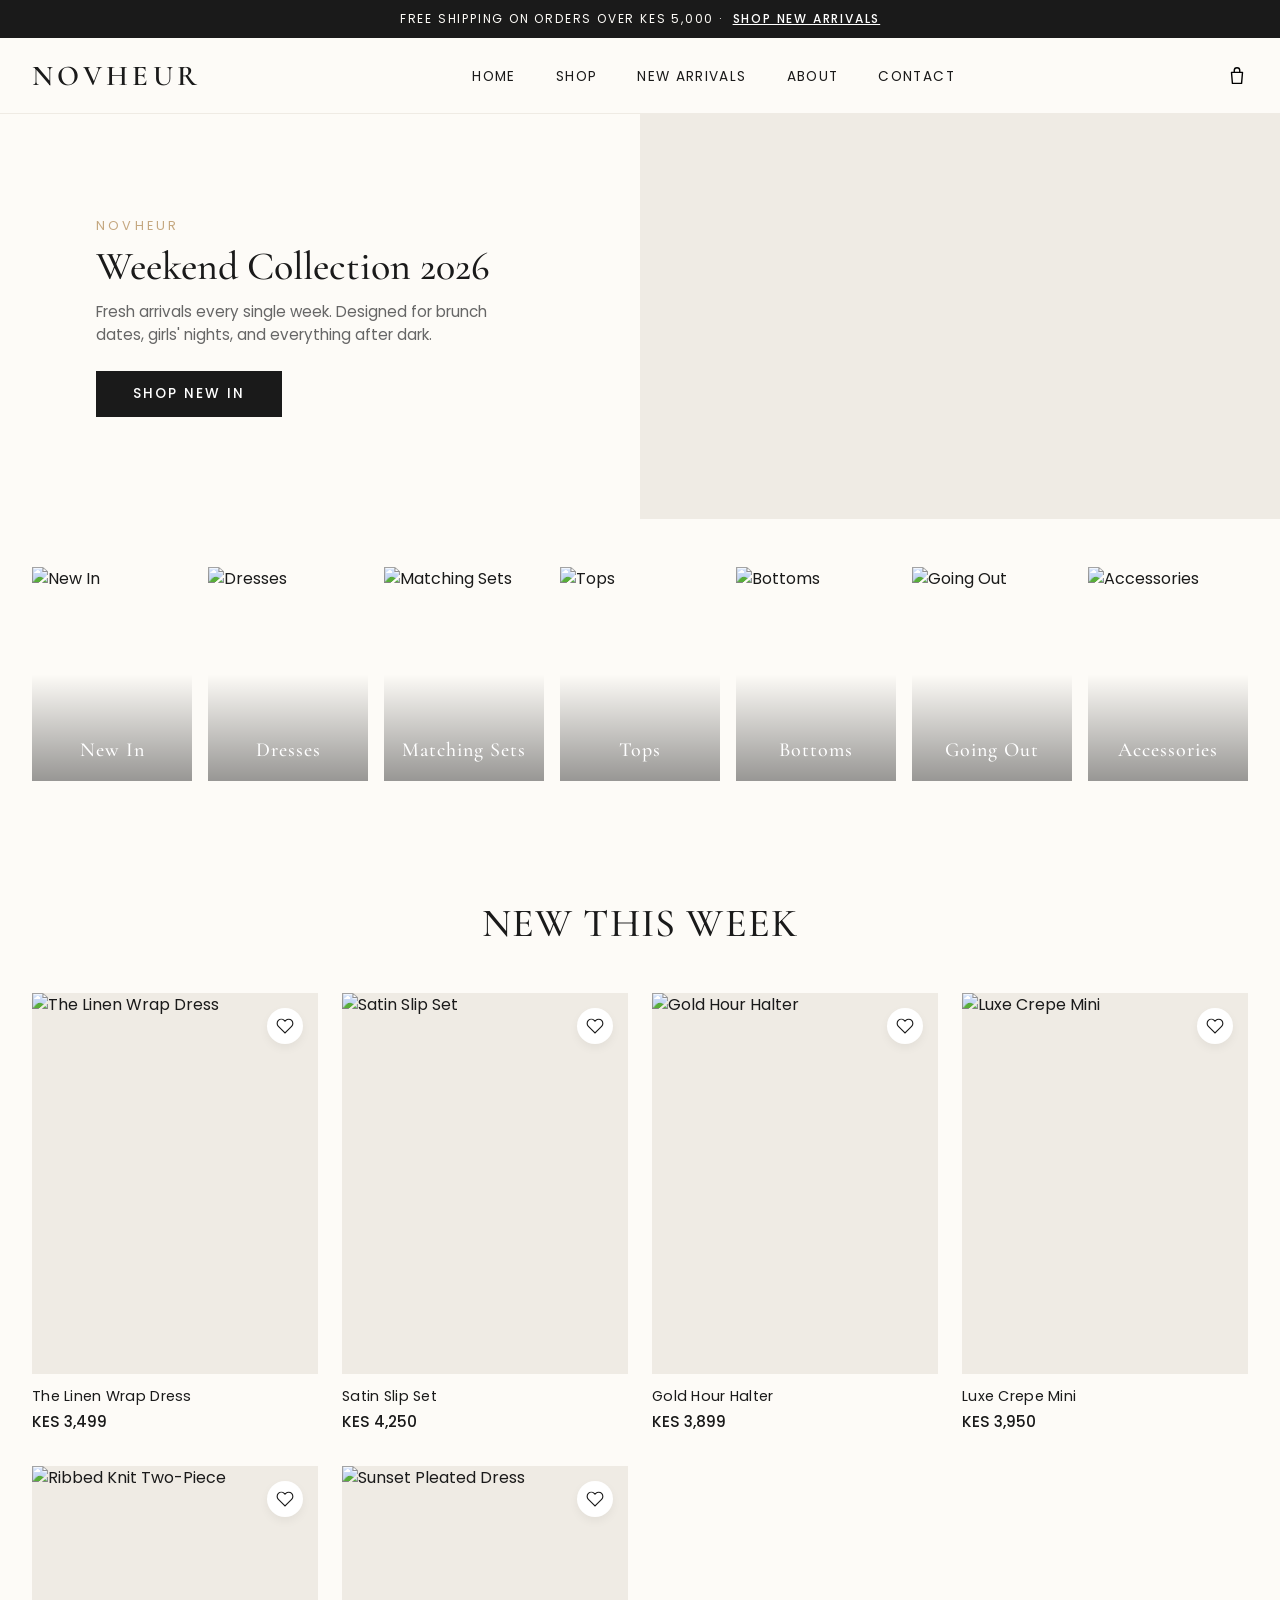
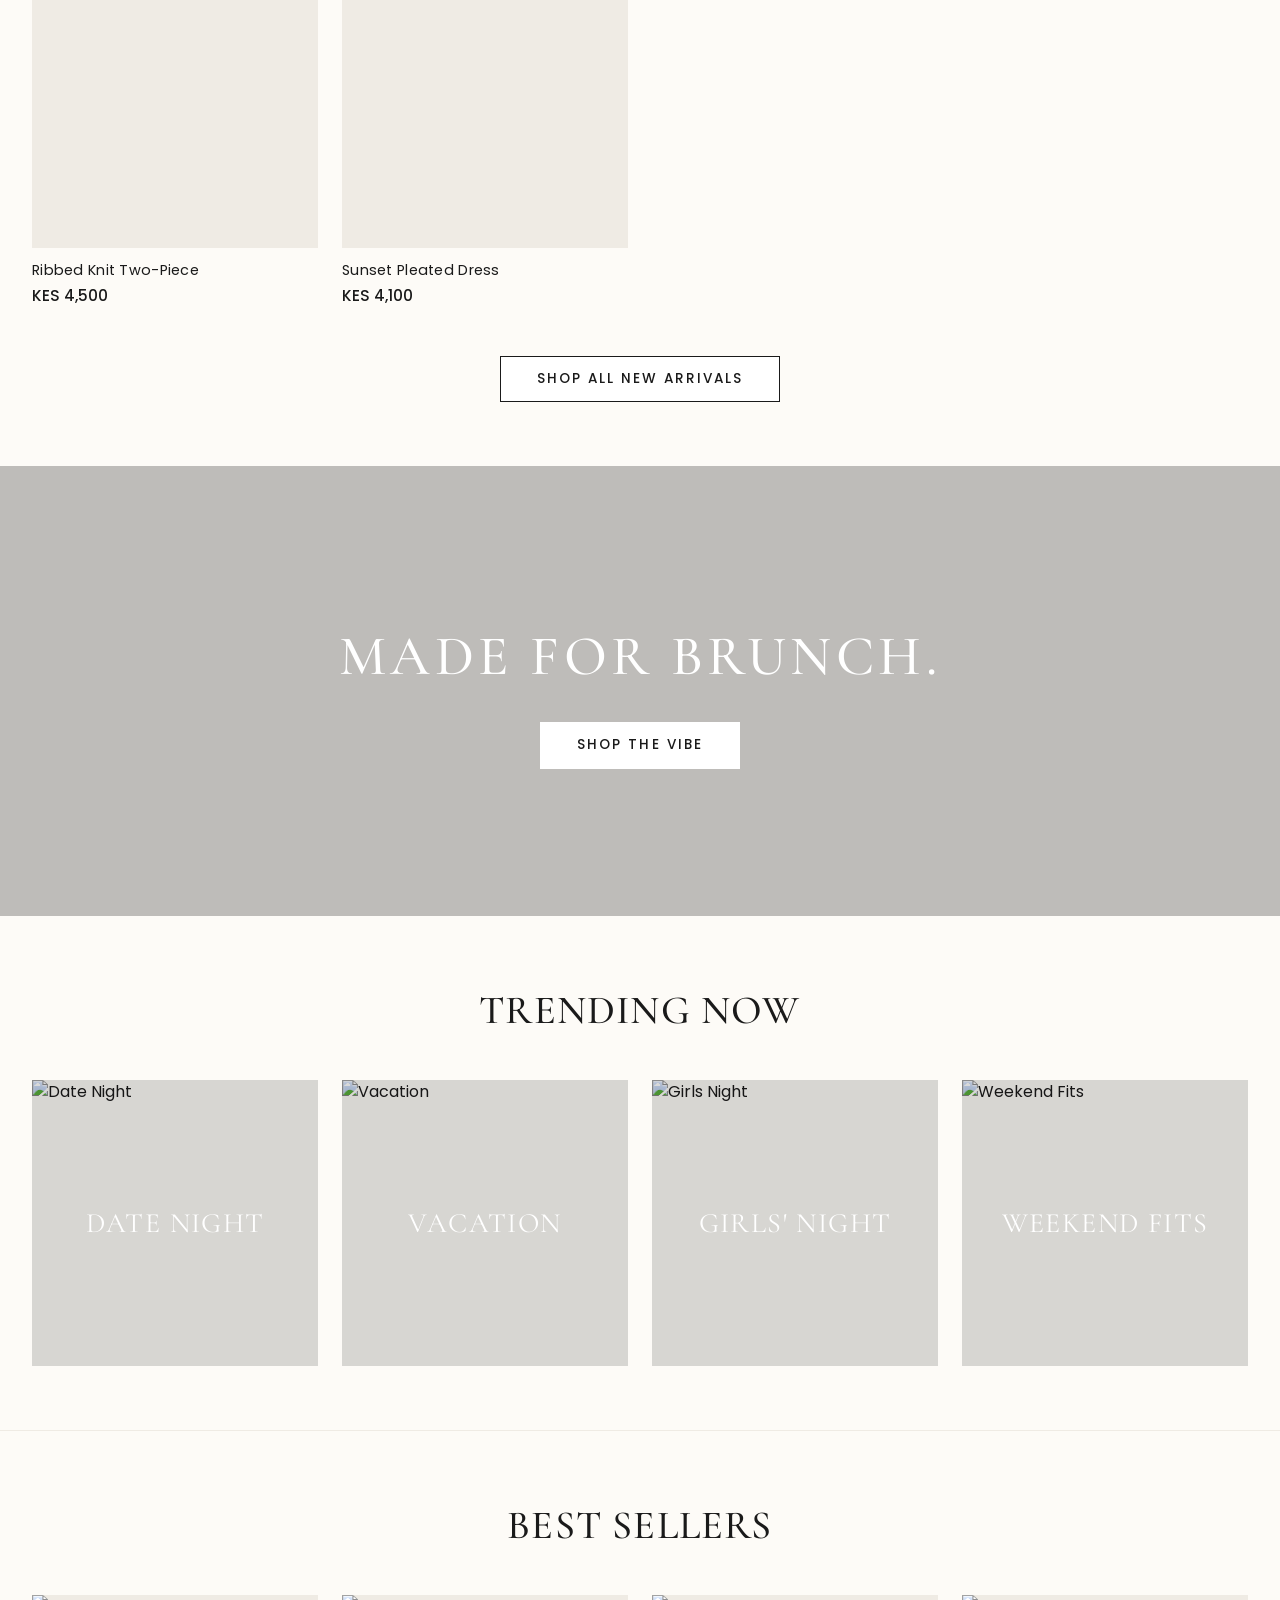
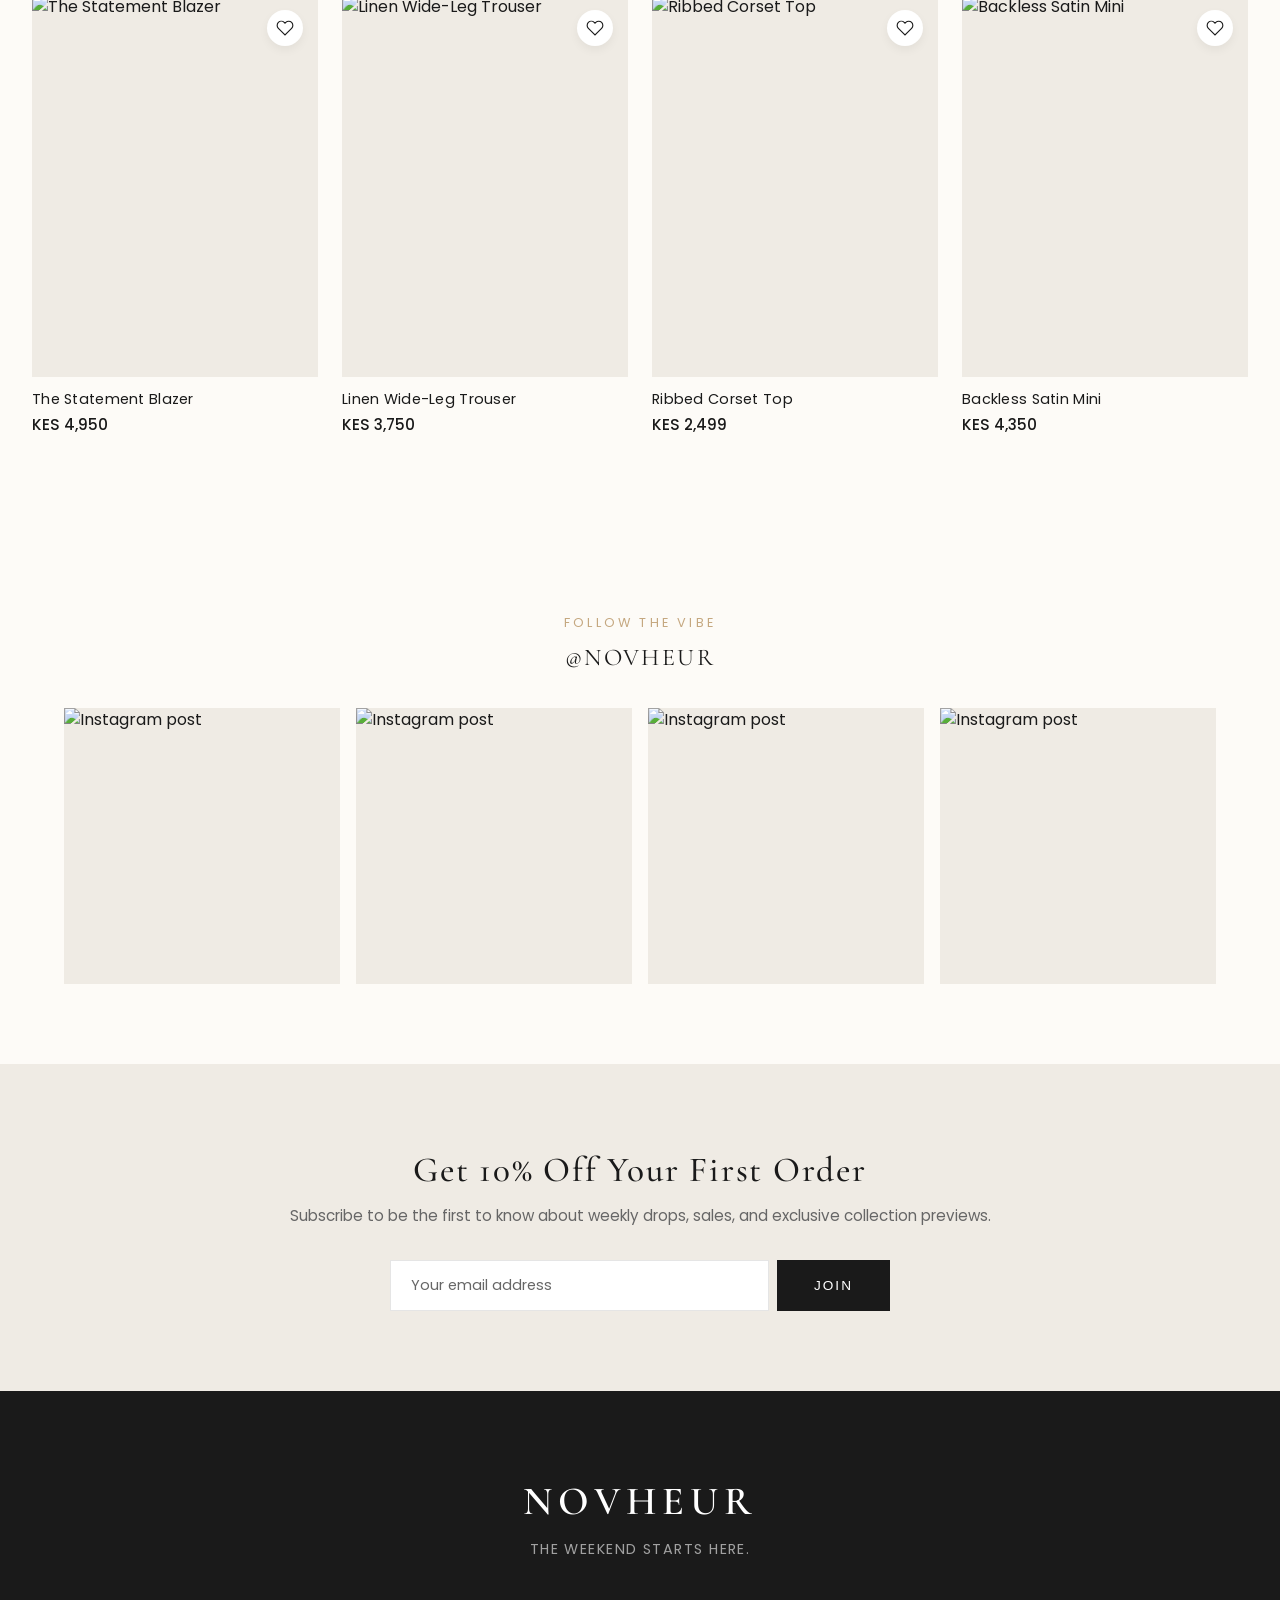
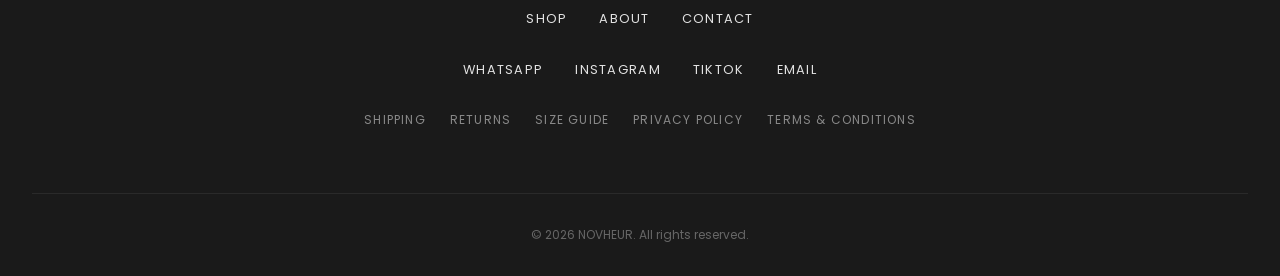
==== commit 011882f8: "Update index.html" ====
--- a/index.html
+++ b/index.html
@@ -1,851 +1,849 @@
 <!DOCTYPE html>
 <html lang="en">
 <head>
-  <meta charset="UTF-8">
-  <meta name="viewport" content="width=device-width, initial-scale=1.0">
-  <title>NOVHEUR — The Weekend Starts Here</title>
-  <link rel="stylesheet" href="css/style.css?v=1.1">
-  <link rel="preconnect" href="https://fonts.googleapis.com">
-  <link rel="preconnect" href="https://fonts.gstatic.com" crossorigin>
-  <link href="https://fonts.googleapis.com/css2?family=Cormorant+Garamond:ital,wght@0,300;0,400;0,500;0,600;0,700;1,400&family=Poppins:wght@300;400;500;600&display=swap" rel="stylesheet">
-
-  <style>
-    /* ================= VARIABLES & GLOBAL STYLES ================= */
-    :root {
-      --bg-cream: #FDFBF7;
-      --brand-beige: #EFEBE4;
-      --text-dark: #1A1A1A;
-      --text-muted: #666666;
-      --accent-gold: #C5A880;
-      --white: #FFFFFF;
-      --transition: all 0.3s cubic-bezier(0.25, 0.46, 0.45, 0.94);
-      --font-serif: 'Cormorant Garamond', serif;
-      --font-sans: 'Poppins', sans-serif;
-    }
-
-    * {
-      box-sizing: border-box;
-      margin: 0;
-      padding: 0;
-    }
-
-    body {
-      background-color: var(--bg-cream);
-      color: var(--text-dark);
-      font-family: var(--font-sans);
-      line-height: 1.5;
-      -webkit-font-smoothing: antialiased;
-    }
-
-    a {
-      color: inherit;
-      text-decoration: none;
-    }
-
-    ul {
-      list-style: none;
-    }
-
-    img {
-      max-width: 100%;
-      height: auto;
+<meta charset="UTF-8">
+<meta name="viewport" content="width=device-width, initial-scale=1.0">
+<title>NOVHEUR — The Weekend Starts Here</title>
+<link rel="preconnect" href="https://fonts.googleapis.com">
+<link rel="preconnect" href="https://fonts.gstatic.com" crossorigin>
+<link href="https://fonts.googleapis.com/css2?family=Cormorant+Garamond:ital,wght@0,300;0,400;0,500;0,600;0,700;1,400&family=Poppins:wght@300;400;500;600&display=swap" rel="stylesheet">
+
+<style>
+  /* ================= VARIABLES & GLOBAL STYLES ================= */
+  :root {
+    --bg-cream: #FDFBF7;
+    --brand-beige: #EFEBE4;
+    --text-dark: #1A1A1A;
+    --text-muted: #666666;
+    --accent-gold: #C5A880;
+    --white: #FFFFFF;
+    --transition: all 0.3s cubic-bezier(0.25, 0.46, 0.45, 0.94);
+    --font-serif: 'Cormorant Garamond', serif;
+    --font-sans: 'Poppins', sans-serif;
+  }
+
+  * {
+    box-sizing: border-box;
+    margin: 0;
+    padding: 0;
+  }
+
+  body {
+    background-color: var(--bg-cream);
+    color: var(--text-dark);
+    font-family: var(--font-sans);
+    line-height: 1.5;
+    -webkit-font-smoothing: antialiased;
+  }
+
+  a {
+    color: inherit;
+    text-decoration: none;
+  }
+
+  ul {
+    list-style: none;
+  }
+
+  img {
+    max-width: 100%;
+    height: auto;
+    display: block;
+    object-fit: cover;
+  }
+
+  /* ================= REUSABLE STYLES ================= */
+  .section-container {
+    max-width: 1400px;
+    margin: 0 auto;
+    padding: 4rem 2rem;
+  }
+
+  @media (max-width: 768px) {
+    .section-container {
+      padding: 2.5rem 1rem;
+    }
+  }
+
+  .section-title {
+    font-family: var(--font-serif);
+    font-size: 2.5rem;
+    font-weight: 500;
+    text-align: center;
+    margin-bottom: 2.5rem;
+    letter-spacing: 0.03em;
+    text-transform: uppercase;
+  }
+
+  .btn-primary {
+    display: inline-block;
+    background-color: var(--text-dark);
+    color: var(--white);
+    padding: 12px 36px;
+    font-size: 0.85rem;
+    font-weight: 500;
+    letter-spacing: 0.15em;
+    text-transform: uppercase;
+    transition: var(--transition);
+    border: 1px solid var(--text-dark);
+    cursor: pointer;
+  }
+
+  .btn-primary:hover {
+    background-color: transparent;
+    color: var(--text-dark);
+  }
+
+  .btn-secondary {
+    display: inline-block;
+    background-color: var(--white);
+    color: var(--text-dark);
+    padding: 12px 36px;
+    font-size: 0.85rem;
+    font-weight: 500;
+    letter-spacing: 0.15em;
+    text-transform: uppercase;
+    transition: var(--transition);
+    border: 1px solid var(--text-dark);
+    cursor: pointer;
+  }
+
+  .btn-secondary:hover {
+    background-color: var(--text-dark);
+    color: var(--white);
+  }
+
+  /* ================= ANNOUNCEMENT BAR ================= */
+  .announcement-bar {
+    background-color: var(--text-dark);
+    color: var(--bg-cream);
+    text-align: center;
+    padding: 10px 20px;
+    font-size: 0.75rem;
+    font-weight: 400;
+    letter-spacing: 0.15em;
+    text-transform: uppercase;
+    position: relative;
+    z-index: 101;
+  }
+
+  .announcement-bar a {
+    text-decoration: underline;
+    font-weight: 500;
+    color: var(--white);
+    margin-left: 5px;
+    transition: var(--transition);
+  }
+
+  .announcement-bar a:hover {
+    color: var(--accent-gold);
+  }
+
+  /* ================= HEADER & NAVIGATION ================= */
+  .site-header {
+    background-color: rgba(253, 251, 247, 0.95);
+    backdrop-filter: blur(10px);
+    position: sticky;
+    top: 0;
+    z-index: 100;
+    border-bottom: 1px solid var(--brand-beige);
+    transition: var(--transition);
+  }
+
+  .nav-row {
+    max-width: 1400px;
+    margin: 0 auto;
+    display: flex;
+    justify-content: space-between;
+    align-items: center;
+    padding: 1rem 2rem;
+  }
+
+  .nav-logo {
+    font-family: var(--font-serif);
+    font-size: 1.8rem;
+    font-weight: 600;
+    letter-spacing: 0.15em;
+  }
+
+  .nav-links {
+    display: flex;
+    gap: 2.5rem;
+  }
+
+  .nav-links a {
+    font-size: 0.85rem;
+    font-weight: 400;
+    letter-spacing: 0.1em;
+    text-transform: uppercase;
+    transition: var(--transition);
+  }
+
+  .nav-links a:hover {
+    color: var(--accent-gold);
+  }
+
+  .nav-side {
+    display: flex;
+    align-items: center;
+    gap: 1.5rem;
+  }
+
+  .nav-icon-btn {
+    background: none;
+    border: none;
+    cursor: pointer;
+    display: flex;
+    align-items: center;
+    justify-content: center;
+  }
+
+  .nav-icon-btn svg {
+    width: 22px;
+    height: 22px;
+    fill: none;
+    stroke: currentColor;
+    stroke-width: 1.5;
+    stroke-linecap: round;
+    stroke-linejoin: round;
+    transition: var(--transition);
+  }
+
+  .nav-icon-btn:hover svg {
+    stroke: var(--accent-gold);
+  }
+
+  .menu-toggle-btn {
+    display: none;
+  }
+
+  @media (max-width: 900px) {
+    .nav-links {
+      display: none;
+    }
+    .menu-toggle-btn {
       display: block;
-      object-fit: cover;
-    }
-
-    /* ================= REUSABLE STYLES ================= */
-    .section-container {
-      max-width: 1400px;
-      margin: 0 auto;
-      padding: 4rem 2rem;
-    }
-
-    @media (max-width: 768px) {
-      .section-container {
-        padding: 2.5rem 1rem;
-      }
-    }
-
-    .section-title {
-      font-family: var(--font-serif);
-      font-size: 2.5rem;
-      font-weight: 500;
+    }
+    .nav-row {
+      padding: 1rem;
+    }
+  }
+
+  /* ================= MOBILE MENU ================= */
+  .mobile-menu {
+    position: fixed;
+    top: 0;
+    left: -100%;
+    width: 85%;
+    max-width: 380px;
+    height: 100vh;
+    background-color: var(--bg-cream);
+    z-index: 1000;
+    box-shadow: 10px 0 30px rgba(0,0,0,0.05);
+    transition: 0.4s cubic-bezier(0.16, 1, 0.3, 1);
+    display: flex;
+    flex-direction: column;
+    padding: 2rem;
+  }
+
+  .mobile-menu.active {
+    left: 0;
+  }
+
+  .mobile-menu-overlay {
+    position: fixed;
+    top: 0;
+    left: 0;
+    width: 100vw;
+    height: 100vh;
+    background-color: rgba(0,0,0,0.3);
+    z-index: 999;
+    opacity: 0;
+    pointer-events: none;
+    transition: var(--transition);
+  }
+
+  .mobile-menu-overlay.active {
+    opacity: 1;
+    pointer-events: auto;
+  }
+
+  .mobile-menu-top {
+    display: flex;
+    justify-content: space-between;
+    align-items: center;
+    margin-bottom: 3rem;
+  }
+
+  .mobile-menu-close {
+    background: none;
+    border: none;
+    cursor: pointer;
+  }
+
+  .mobile-menu-close svg {
+    width: 24px;
+    height: 24px;
+    stroke: var(--text-dark);
+    stroke-width: 1.5;
+  }
+
+  .mobile-menu-links {
+    display: flex;
+    flex-direction: column;
+    gap: 2rem;
+  }
+
+  .mobile-menu-links a {
+    font-family: var(--font-serif);
+    font-size: 1.8rem;
+    text-transform: uppercase;
+  }
+
+  .mobile-menu-foot {
+    margin-top: auto;
+    font-size: 0.8rem;
+    color: var(--text-muted);
+    letter-spacing: 0.05em;
+    border-top: 1px solid var(--brand-beige);
+    padding-top: 1.5rem;
+  }
+
+  /* ================= HERO (SHRUNK TO 45vh) ================= */
+  .hero-shrunk {
+    display: grid;
+    grid-template-columns: 1fr 1fr;
+    height: 45vh;
+    min-height: 380px;
+    background-color: var(--brand-beige);
+    overflow: hidden;
+  }
+
+  .hero-content-left {
+    display: flex;
+    flex-direction: column;
+    justify-content: center;
+    padding: 3rem 10% 3rem 15%;
+    background-color: var(--bg-cream);
+  }
+
+  .hero-eyebrow {
+    font-size: 0.8rem;
+    letter-spacing: 0.25em;
+    text-transform: uppercase;
+    color: var(--accent-gold);
+    margin-bottom: 0.5rem;
+  }
+
+  .hero-title-shrunk {
+    font-family: var(--font-serif);
+    font-size: 2.5rem;
+    line-height: 1.15;
+    margin-bottom: 0.75rem;
+    font-weight: 500;
+  }
+
+  .hero-subtitle-shrunk {
+    font-size: 0.95rem;
+    color: var(--text-muted);
+    margin-bottom: 1.5rem;
+    max-width: 400px;
+  }
+
+  .hero-image-right {
+    background: url('https://images.unsplash.com/photo-1515886657613-9f3515b0c78f?q=80&w=1200&auto=format&fit=crop') no-repeat center center;
+    background-size: cover;
+  }
+
+  @media (max-width: 768px) {
+    .hero-shrunk {
+      grid-template-columns: 1fr;
+      height: 40vh;
+      min-height: 320px;
+    }
+    .hero-content-left {
+      padding: 2rem;
+      align-items: center;
       text-align: center;
-      margin-bottom: 2.5rem;
-      letter-spacing: 0.03em;
-      text-transform: uppercase;
-    }
-
-    .btn-primary {
-      display: inline-block;
-      background-color: var(--text-dark);
-      color: var(--white);
-      padding: 12px 36px;
-      font-size: 0.85rem;
-      font-weight: 500;
-      letter-spacing: 0.15em;
-      text-transform: uppercase;
-      transition: var(--transition);
-      border: 1px solid var(--text-dark);
-      cursor: pointer;
-    }
-
-    .btn-primary:hover {
+    }
+    .hero-image-right {
+      display: none;
+    }
+  }
+
+  /* ================= CATEGORIES (Large image tiles) ================= */
+  .categories-grid {
+    display: grid;
+    grid-template-columns: repeat(7, 1fr);
+    gap: 1rem;
+    padding: 3rem 2rem;
+    max-width: 1400px;
+    margin: 0 auto;
+    overflow-x: auto;
+    scrollbar-width: none; /* Hide scrollbar for clean aesthetic */
+  }
+
+  .categories-grid::-webkit-scrollbar {
+    display: none;
+  }
+
+  .category-tile {
+    position: relative;
+    aspect-ratio: 3/4;
+    overflow: hidden;
+    min-width: 140px; /* Forces scroll on mobile if needed */
+  }
+
+  .category-tile img {
+    width: 100%;
+    height: 100%;
+    transition: transform 0.6s cubic-bezier(0.25, 0.46, 0.45, 0.94);
+  }
+
+  .category-tile:hover img {
+    transform: scale(1.05);
+  }
+
+  .category-overlay {
+    position: absolute;
+    inset: 0;
+    background: linear-gradient(to top, rgba(0,0,0,0.4) 0%, rgba(0,0,0,0) 50%);
+    display: flex;
+    align-items: flex-end;
+    justify-content: center;
+    padding: 1rem;
+  }
+
+  .category-name {
+    color: var(--white);
+    font-family: var(--font-serif);
+    font-size: 1.25rem;
+    font-weight: 500;
+    letter-spacing: 0.05em;
+    text-transform: capitalize;
+  }
+
+  @media (max-width: 1024px) {
+    .categories-grid {
+      grid-template-columns: repeat(4, 1fr);
+    }
+  }
+
+  @media (max-width: 600px) {
+    .categories-grid {
+      display: flex;
+      gap: 0.75rem;
+      padding: 2rem 1rem;
+    }
+  }
+
+  /* ================= PRODUCT CARDS (New Arrivals & Best Sellers) ================= */
+  .products-grid {
+    display: grid;
+    grid-template-columns: repeat(4, 1fr);
+    gap: 2rem 1.5rem;
+    margin-bottom: 3rem;
+  }
+
+  @media (max-width: 1024px) {
+    .products-grid {
+      grid-template-columns: repeat(3, 1fr);
+    }
+  }
+
+  @media (max-width: 768px) {
+    .products-grid {
+      grid-template-columns: repeat(2, 1fr);
+      gap: 1.5rem 1rem;
+    }
+  }
+
+  .product-card {
+    position: relative;
+    display: flex;
+    flex-direction: column;
+  }
+
+  .product-media {
+    position: relative;
+    aspect-ratio: 3/4;
+    overflow: hidden;
+    background-color: var(--brand-beige);
+    margin-bottom: 0.75rem;
+  }
+
+  .product-media img {
+    width: 100%;
+    height: 100%;
+    transition: transform 0.6s cubic-bezier(0.25, 0.46, 0.45, 0.94);
+  }
+
+  .product-card:hover .product-media img {
+    transform: scale(1.03);
+  }
+
+  /* Wishlist Icon */
+  .wishlist-btn {
+    position: absolute;
+    top: 15px;
+    right: 15px;
+    z-index: 5;
+    background: var(--white);
+    border: none;
+    border-radius: 50%;
+    width: 36px;
+    height: 36px;
+    display: flex;
+    align-items: center;
+    justify-content: center;
+    cursor: pointer;
+    box-shadow: 0 4px 10px rgba(0,0,0,0.05);
+    transition: var(--transition);
+  }
+
+  .wishlist-btn svg {
+    width: 18px;
+    height: 18px;
+    fill: none;
+    stroke: var(--text-dark);
+    stroke-width: 1.5;
+    transition: var(--transition);
+  }
+
+  .wishlist-btn:hover svg {
+    fill: #E25C5C;
+    stroke: #E25C5C;
+  }
+
+  /* Hover Actions bar */
+  .product-actions {
+    position: absolute;
+    bottom: -50px;
+    left: 0;
+    right: 0;
+    background-color: rgba(255,255,255,0.9);
+    backdrop-filter: blur(5px);
+    display: flex;
+    transition: 0.3s ease;
+    z-index: 5;
+  }
+
+  .product-card:hover .product-actions {
+    bottom: 0;
+  }
+
+  .action-btn {
+    flex: 1;
+    border: none;
+    background: transparent;
+    padding: 12px 0;
+    font-size: 0.75rem;
+    font-weight: 500;
+    letter-spacing: 0.1em;
+    text-transform: uppercase;
+    cursor: pointer;
+    transition: var(--transition);
+  }
+
+  .action-btn:first-child {
+    border-right: 1px solid var(--brand-beige);
+  }
+
+  .action-btn:hover {
+    background-color: var(--text-dark);
+    color: var(--white);
+  }
+
+  @media (max-width: 768px) {
+    /* Always show simplified add-to-cart on mobile instead of hiding */
+    .product-actions {
+      position: relative;
+      bottom: 0;
       background-color: transparent;
-      color: var(--text-dark);
-    }
-
-    .btn-secondary {
-      display: inline-block;
-      background-color: var(--white);
-      color: var(--text-dark);
-      padding: 12px 36px;
-      font-size: 0.85rem;
-      font-weight: 500;
-      letter-spacing: 0.15em;
-      text-transform: uppercase;
-      transition: var(--transition);
-      border: 1px solid var(--text-dark);
-      cursor: pointer;
-    }
-
-    .btn-secondary:hover {
-      background-color: var(--text-dark);
-      color: var(--white);
-    }
-
-    /* ================= ANNOUNCEMENT BAR ================= */
-    .announcement-bar {
-      background-color: var(--text-dark);
-      color: var(--white);
-      font-size: 0.75rem;
-      font-weight: 500;
-      letter-spacing: 0.1em;
+      margin-top: 0.5rem;
+    }
+    .action-btn {
       padding: 8px 0;
-      overflow: hidden;
-      white-space: nowrap;
-      position: relative;
-    }
-
-    .announcement-track {
-      display: inline-block;
-      animation: marquee 25s linear infinite;
-    }
-
-    @keyframes marquee {
-      0% { transform: translate3d(0, 0, 0); }
-      100% { transform: translate3d(-50%, 0, 0); }
-    }
-
-    /* ================= HEADER & NAVIGATION ================= */
-    .site-header {
-      background-color: rgba(253, 251, 247, 0.95);
-      backdrop-filter: blur(10px);
-      position: sticky;
-      top: 0;
-      z-index: 100;
-      border-bottom: 1px solid var(--brand-beige);
-      transition: var(--transition);
-    }
-
-    .nav-row {
-      max-width: 1400px;
-      margin: 0 auto;
-      display: flex;
-      justify-content: space-between;
-      align-items: center;
-      padding: 1rem 2rem;
-    }
-
-    .nav-logo {
-      font-family: var(--font-serif);
-      font-size: 1.8rem;
-      font-weight: 600;
-      letter-spacing: 0.15em;
-    }
-
-    .nav-links {
-      display: flex;
-      gap: 2.5rem;
-    }
-
-    .nav-links a {
-      font-size: 0.85rem;
-      font-weight: 400;
-      letter-spacing: 0.1em;
-      text-transform: uppercase;
-      transition: var(--transition);
-    }
-
-    .nav-links a:hover {
-      color: var(--accent-gold);
-    }
-
-    .nav-side {
-      display: flex;
-      align-items: center;
-      gap: 1.5rem;
-    }
-
-    .nav-icon-btn {
-      background: none;
-      border: none;
-      cursor: pointer;
-      display: flex;
-      align-items: center;
-      justify-content: center;
-    }
-
-    .nav-icon-btn svg {
-      width: 22px;
-      height: 22px;
-      fill: none;
-      stroke: currentColor;
-      stroke-width: 1.5;
-      stroke-linecap: round;
-      stroke-linejoin: round;
-      transition: var(--transition);
-    }
-
-    .nav-icon-btn:hover svg {
-      stroke: var(--accent-gold);
-    }
-
-    .menu-toggle-btn {
+      background-color: var(--brand-beige);
+      border-radius: 2px;
+    }
+    .action-btn.quick-view {
       display: none;
     }
-
-    @media (max-width: 900px) {
-      .nav-links {
-        display: none;
-      }
-      .menu-toggle-btn {
-        display: block;
-      }
-      .nav-row {
-        padding: 1rem;
-      }
-    }
-
-    /* ================= MOBILE MENU ================= */
-    .mobile-menu {
-      position: fixed;
-      top: 0;
-      left: -100%;
-      width: 85%;
-      max-width: 380px;
-      height: 100vh;
-      background-color: var(--bg-cream);
-      z-index: 1000;
-      box-shadow: 10px 0 30px rgba(0,0,0,0.05);
-      transition: 0.4s cubic-bezier(0.16, 1, 0.3, 1);
-      display: flex;
+  }
+
+  .product-info {
+    text-align: left;
+  }
+
+  .product-name {
+    font-size: 0.9rem;
+    font-weight: 400;
+    letter-spacing: 0.02em;
+    color: var(--text-dark);
+    margin-bottom: 0.25rem;
+  }
+
+  .product-price {
+    font-size: 0.95rem;
+    font-weight: 500;
+    color: var(--text-dark);
+  }
+
+  .center-cta {
+    display: flex;
+    justify-content: center;
+    margin-top: 1rem;
+  }
+
+  /* ================= LIFESTYLE BANNER (Campaign style) ================= */
+  .campaign-banner {
+    position: relative;
+    height: 50vh;
+    min-height: 350px;
+    background: linear-gradient(rgba(0,0,0,0.25), rgba(0,0,0,0.25)), url('https://images.unsplash.com/photo-1517248135467-4c7edcad34c4?q=80&w=1600&auto=format&fit=crop') no-repeat center center;
+    background-size: cover;
+    background-attachment: scroll;
+    display: flex;
+    align-items: center;
+    justify-content: center;
+    text-align: center;
+    color: var(--white);
+  }
+
+  .campaign-content h2 {
+    font-family: var(--font-serif);
+    font-size: 3.5rem;
+    font-weight: 500;
+    letter-spacing: 0.08em;
+    margin-bottom: 1.5rem;
+  }
+
+  .campaign-content .btn-secondary {
+    border: 1px solid var(--white);
+  }
+
+  @media (max-width: 768px) {
+    .campaign-content h2 {
+      font-size: 2.2rem;
+    }
+  }
+
+  /* ================= TRENDING CATEGORIES ================= */
+  .trending-grid {
+    display: grid;
+    grid-template-columns: repeat(4, 1fr);
+    gap: 1.5rem;
+  }
+
+  .trending-card {
+    position: relative;
+    aspect-ratio: 1/1;
+    overflow: hidden;
+  }
+
+  .trending-card img {
+    width: 100%;
+    height: 100%;
+    transition: transform 0.6s cubic-bezier(0.25, 0.46, 0.45, 0.94);
+  }
+
+  .trending-card:hover img {
+    transform: scale(1.05);
+  }
+
+  .trending-overlay {
+    position: absolute;
+    inset: 0;
+    background: rgba(0,0,0,0.15);
+    display: flex;
+    align-items: center;
+    justify-content: center;
+    transition: var(--transition);
+  }
+
+  .trending-card:hover .trending-overlay {
+    background: rgba(0,0,0,0.3);
+  }
+
+  .trending-title {
+    color: var(--white);
+    font-family: var(--font-serif);
+    font-size: 1.75rem;
+    font-weight: 400;
+    letter-spacing: 0.05em;
+    text-transform: uppercase;
+  }
+
+  @media (max-width: 900px) {
+    .trending-grid {
+      grid-template-columns: repeat(2, 1fr);
+    }
+  }
+
+  /* ================= INSTAGRAM FEED ================= */
+  .instagram-header {
+    text-align: center;
+    margin-bottom: 2rem;
+  }
+
+  .instagram-handle {
+    font-family: var(--font-serif);
+    font-size: 1.5rem;
+    font-weight: 400;
+    letter-spacing: 0.1em;
+    color: var(--text-dark);
+  }
+
+  .instagram-grid {
+    display: grid;
+    grid-template-columns: repeat(4, 1fr);
+    gap: 1rem;
+    max-width: 1400px;
+    margin: 0 auto;
+    padding: 0 2rem;
+  }
+
+  .instagram-post {
+    position: relative;
+    aspect-ratio: 1/1;
+    overflow: hidden;
+    background-color: var(--brand-beige);
+  }
+
+  .instagram-post img {
+    width: 100%;
+    height: 100%;
+    transition: var(--transition);
+  }
+
+  .instagram-post:hover img {
+    opacity: 0.8;
+  }
+
+  @media (max-width: 768px) {
+    .instagram-grid {
+      grid-template-columns: repeat(2, 1fr);
+      padding: 0 1rem;
+    }
+  }
+
+  /* ================= NEWSLETTER ================= */
+  .newsletter-section {
+    background-color: var(--brand-beige);
+    text-align: center;
+    padding: 5rem 2rem;
+  }
+
+  .newsletter-title {
+    font-family: var(--font-serif);
+    font-size: 2.2rem;
+    font-weight: 500;
+    letter-spacing: 0.05em;
+    margin-bottom: 0.5rem;
+  }
+
+  .newsletter-desc {
+    color: var(--text-muted);
+    font-size: 0.95rem;
+    margin-bottom: 2rem;
+  }
+
+  .newsletter-form {
+    display: flex;
+    max-width: 500px;
+    margin: 0 auto;
+    gap: 0.5rem;
+  }
+
+  .newsletter-input {
+    flex: 1;
+    border: 1px solid rgba(0,0,0,0.1);
+    background-color: var(--white);
+    padding: 14px 20px;
+    font-size: 0.9rem;
+    font-family: var(--font-sans);
+    outline: none;
+  }
+
+  .newsletter-input::placeholder {
+    color: var(--text-muted);
+  }
+
+  @media (max-width: 600px) {
+    .newsletter-form {
       flex-direction: column;
-      padding: 2rem;
-    }
-
-    .mobile-menu.active {
-      left: 0;
-    }
-
-    .mobile-menu-overlay {
-      position: fixed;
-      top: 0;
-      left: 0;
-      width: 100vw;
-      height: 100vh;
-      background-color: rgba(0,0,0,0.3);
-      z-index: 999;
-      opacity: 0;
-      pointer-events: none;
-      transition: var(--transition);
-    }
-
-    .mobile-menu-overlay.active {
-      opacity: 1;
-      pointer-events: auto;
-    }
-
-    .mobile-menu-top {
-      display: flex;
-      justify-content: space-between;
-      align-items: center;
-      margin-bottom: 3rem;
-    }
-
-    .mobile-menu-close {
-      background: none;
-      border: none;
-      cursor: pointer;
-    }
-
-    .mobile-menu-close svg {
-      width: 24px;
-      height: 24px;
-      stroke: var(--text-dark);
-      stroke-width: 1.5;
-    }
-
-    .mobile-menu-links {
-      display: flex;
-      flex-direction: column;
-      gap: 2rem;
-    }
-
-    .mobile-menu-links a {
-      font-family: var(--font-serif);
-      font-size: 1.8rem;
-      text-transform: uppercase;
-    }
-
-    .mobile-menu-foot {
-      margin-top: auto;
-      font-size: 0.8rem;
-      color: var(--text-muted);
-      letter-spacing: 0.05em;
-      border-top: 1px solid var(--brand-beige);
-      padding-top: 1.5rem;
-    }
-
-    /* ================= HERO (SHRUNK TO 45vh) ================= */
-    .hero-shrunk {
-      display: grid;
-      grid-template-columns: 1fr 1fr;
-      height: 45vh;
-      min-height: 380px;
-      background-color: var(--brand-beige);
-      overflow: hidden;
-    }
-
-    .hero-content-left {
-      display: flex;
-      flex-direction: column;
-      justify-content: center;
-      padding: 3rem 10% 3rem 15%;
-      background-color: var(--bg-cream);
-    }
-
-    .hero-eyebrow {
-      font-size: 0.8rem;
-      letter-spacing: 0.25em;
-      text-transform: uppercase;
-      color: var(--accent-gold);
-      margin-bottom: 0.5rem;
-    }
-
-    .hero-title-shrunk {
-      font-family: var(--font-serif);
-      font-size: 2.5rem;
-      line-height: 1.15;
-      margin-bottom: 0.75rem;
-      font-weight: 500;
-    }
-
-    .hero-subtitle-shrunk {
-      font-size: 0.95rem;
-      color: var(--text-muted);
-      margin-bottom: 1.5rem;
-      max-width: 400px;
-    }
-
-    .hero-image-right {
-      background: url('https://images.unsplash.com/photo-1515886657613-9f3515b0c78f?q=80&w=1200&auto=format&fit=crop') no-repeat center center;
-      background-size: cover;
-    }
-
-    @media (max-width: 768px) {
-      .hero-shrunk {
-        grid-template-columns: 1fr;
-        height: 40vh;
-        min-height: 320px;
-      }
-      .hero-content-left {
-        padding: 2rem;
-        align-items: center;
-        text-align: center;
-      }
-      .hero-image-right {
-        display: none;
-      }
-    }
-
-    /* ================= CATEGORIES (Large image tiles) ================= */
-    .categories-grid {
-      display: grid;
-      grid-template-columns: repeat(7, 1fr);
-      gap: 1rem;
-      padding: 3rem 2rem;
-      max-width: 1400px;
-      margin: 0 auto;
-      overflow-x: auto;
-      scrollbar-width: none;
-    }
-
-    .categories-grid::-webkit-scrollbar {
-      display: none;
-    }
-
-    .category-tile {
-      position: relative;
-      aspect-ratio: 3/4;
-      overflow: hidden;
-      min-width: 140px;
-    }
-
-    .category-tile img {
-      width: 100%;
-      height: 100%;
-      transition: transform 0.6s cubic-bezier(0.25, 0.46, 0.45, 0.94);
-    }
-
-    .category-tile:hover img {
-      transform: scale(1.05);
-    }
-
-    .category-overlay {
-      position: absolute;
-      inset: 0;
-      background: linear-gradient(to top, rgba(0,0,0,0.4) 0%, rgba(0,0,0,0) 50%);
-      display: flex;
-      align-items: flex-end;
-      justify-content: center;
-      padding: 1rem;
-    }
-
-    .category-name {
-      color: var(--white);
-      font-family: var(--font-serif);
-      font-size: 1.25rem;
-      font-weight: 500;
-      letter-spacing: 0.05em;
-      text-transform: capitalize;
-    }
-
-    @media (max-width: 1024px) {
-      .categories-grid {
-        grid-template-columns: repeat(4, 1fr);
-      }
-    }
-
-    @media (max-width: 600px) {
-      .categories-grid {
-        display: flex;
-        gap: 0.75rem;
-        padding: 2rem 1rem;
-      }
-    }
-
-    /* ================= PRODUCT CARDS ================= */
-    .products-grid {
-      display: grid;
-      grid-template-columns: repeat(4, 1fr);
-      gap: 2rem 1.5rem;
-      margin-bottom: 3rem;
-    }
-
-    @media (max-width: 1024px) {
-      .products-grid {
-        grid-template-columns: repeat(3, 1fr);
-      }
-    }
-
-    @media (max-width: 768px) {
-      .products-grid {
-        grid-template-columns: repeat(2, 1fr);
-        gap: 1.5rem 1rem;
-      }
-    }
-
-    .product-card {
-      position: relative;
-      display: flex;
-      flex-direction: column;
-    }
-
-    .product-media {
-      position: relative;
-      aspect-ratio: 3/4;
-      overflow: hidden;
-      background-color: var(--brand-beige);
-      margin-bottom: 0.75rem;
-    }
-
-    .product-media img {
-      width: 100%;
-      height: 100%;
-      transition: transform 0.6s cubic-bezier(0.25, 0.46, 0.45, 0.94);
-    }
-
-    .product-card:hover .product-media img {
-      transform: scale(1.03);
-    }
-
-    .wishlist-btn {
-      position: absolute;
-      top: 15px;
-      right: 15px;
-      z-index: 5;
-      background: var(--white);
-      border: none;
-      border-radius: 50%;
-      width: 36px;
-      height: 36px;
-      display: flex;
-      align-items: center;
-      justify-content: center;
-      cursor: pointer;
-      box-shadow: 0 4px 10px rgba(0,0,0,0.05);
-      transition: var(--transition);
-    }
-
-    .wishlist-btn svg {
-      width: 18px;
-      height: 18px;
-      fill: none;
-      stroke: var(--text-dark);
-      stroke-width: 1.5;
-      transition: var(--transition);
-    }
-
-    .wishlist-btn:hover svg {
-      fill: #E25C5C;
-      stroke: #E25C5C;
-    }
-
-    .product-actions {
-      position: absolute;
-      bottom: -50px;
-      left: 0;
-      right: 0;
-      background-color: rgba(255,255,255,0.9);
-      backdrop-filter: blur(5px);
-      display: flex;
-      transition: 0.3s ease;
-      z-index: 5;
-    }
-
-    .product-card:hover .product-actions {
-      bottom: 0;
-    }
-
-    .action-btn {
-      flex: 1;
-      border: none;
-      background: transparent;
-      padding: 12px 0;
-      font-size: 0.75rem;
-      font-weight: 500;
-      letter-spacing: 0.1em;
-      text-transform: uppercase;
-      cursor: pointer;
-      transition: var(--transition);
-    }
-
-    .action-btn:first-child {
-      border-right: 1px solid var(--brand-beige);
-    }
-
-    .action-btn:hover {
-      background-color: var(--text-dark);
-      color: var(--white);
-    }
-
-    @media (max-width: 768px) {
-      .product-actions {
-        position: relative;
-        bottom: 0;
-        background-color: transparent;
-        margin-top: 0.5rem;
-      }
-      .action-btn {
-        padding: 8px 0;
-        background-color: var(--brand-beige);
-        border-radius: 2px;
-      }
-      .action-btn.quick-view {
-        display: none;
-      }
-    }
-
-    .product-info {
-      text-align: left;
-    }
-
-    .product-name {
-      font-size: 0.9rem;
-      font-weight: 400;
-      letter-spacing: 0.02em;
-      color: var(--text-dark);
-      margin-bottom: 0.25rem;
-    }
-
-    .product-price {
-      font-size: 0.95rem;
-      font-weight: 500;
-      color: var(--text-dark);
-    }
-
-    .center-cta {
-      display: flex;
-      justify-content: center;
-      margin-top: 1rem;
-    }
-
-    /* ================= LIFESTYLE BANNER ================= */
-    .campaign-banner {
-      position: relative;
-      height: 50vh;
-      min-height: 350px;
-      background: linear-gradient(rgba(0,0,0,0.25), rgba(0,0,0,0.25)), url('https://images.unsplash.com/photo-1517248135467-4c7edcad34c4?q=80&w=1600&auto=format&fit=crop') no-repeat center center;
-      background-size: cover;
-      display: flex;
-      align-items: center;
-      justify-content: center;
-      text-align: center;
-      color: var(--white);
-    }
-
-    .campaign-content h2 {
-      font-family: var(--font-serif);
-      font-size: 3.5rem;
-      font-weight: 500;
-      letter-spacing: 0.08em;
-      margin-bottom: 1.5rem;
-    }
-
-    .campaign-content .btn-secondary {
-      border: 1px solid var(--white);
-    }
-
-    @media (max-width: 768px) {
-      .campaign-content h2 {
-        font-size: 2.2rem;
-      }
-    }
-
-    /* ================= TRENDING CATEGORIES ================= */
-    .trending-grid {
-      display: grid;
-      grid-template-columns: repeat(4, 1fr);
-      gap: 1.5rem;
-    }
-
-    .trending-card {
-      position: relative;
-      aspect-ratio: 1/1;
-      overflow: hidden;
-    }
-
-    .trending-card img {
-      width: 100%;
-      height: 100%;
-      transition: transform 0.6s cubic-bezier(0.25, 0.46, 0.45, 0.94);
-    }
-
-    .trending-card:hover img {
-      transform: scale(1.05);
-    }
-
-    .trending-overlay {
-      position: absolute;
-      inset: 0;
-      background: rgba(0,0,0,0.15);
-      display: flex;
-      align-items: center;
-      justify-content: center;
-      transition: var(--transition);
-    }
-
-    .trending-card:hover .trending-overlay {
-      background: rgba(0,0,0,0.3);
-    }
-
-    .trending-title {
-      color: var(--white);
-      font-family: var(--font-serif);
-      font-size: 1.75rem;
-      font-weight: 400;
-      letter-spacing: 0.05em;
-      text-transform: uppercase;
-    }
-
-    @media (max-width: 900px) {
-      .trending-grid {
-        grid-template-columns: repeat(2, 1fr);
-      }
-    }
-
-    /* ================= INSTAGRAM FEED ================= */
-    .instagram-header {
-      text-align: center;
-      margin-bottom: 2rem;
-    }
-
-    .instagram-handle {
-      font-family: var(--font-serif);
-      font-size: 1.5rem;
-      font-weight: 400;
-      letter-spacing: 0.1em;
-      color: var(--text-dark);
-    }
-
-    .instagram-grid {
-      display: grid;
-      grid-template-columns: repeat(4, 1fr);
-      gap: 1rem;
-      max-width: 1400px;
-      margin: 0 auto;
-      padding: 0 2rem;
-    }
-
-    .instagram-post {
-      position: relative;
-      aspect-ratio: 1/1;
-      overflow: hidden;
-      background-color: var(--brand-beige);
-    }
-
-    .instagram-post img {
-      width: 100%;
-      height: 100%;
-      transition: var(--transition);
-    }
-
-    .instagram-post:hover img {
-      opacity: 0.8;
-    }
-
-    @media (max-width: 768px) {
-      .instagram-grid {
-        grid-template-columns: repeat(2, 1fr);
-        padding: 0 1rem;
-      }
-    }
-
-    /* ================= NEWSLETTER ================= */
-    .newsletter-section {
-      background-color: var(--brand-beige);
-      text-align: center;
-      padding: 5rem 2rem;
-    }
-
-    .newsletter-title {
-      font-family: var(--font-serif);
-      font-size: 2.2rem;
-      font-weight: 500;
-      letter-spacing: 0.05em;
-      margin-bottom: 0.5rem;
-    }
-
-    .newsletter-desc {
-      color: var(--text-muted);
-      font-size: 0.95rem;
-      margin-bottom: 2rem;
-    }
-
-    .newsletter-form {
-      display: flex;
-      max-width: 500px;
-      margin: 0 auto;
-      gap: 0.5rem;
-    }
-
-    .newsletter-input {
-      flex: 1;
-      border: 1px solid rgba(0,0,0,0.1);
-      background-color: var(--white);
-      padding: 14px 20px;
-      font-size: 0.9rem;
-      font-family: var(--font-sans);
-      outline: none;
-    }
-
-    .newsletter-input::placeholder {
-      color: var(--text-muted);
-    }
-
-    @media (max-width: 600px) {
-      .newsletter-form {
-        flex-direction: column;
-      }
-    }
-
-    /* ================= FOOTER ================= */
-    footer {
-      background-color: var(--text-dark);
-      color: var(--white);
-      padding: 5rem 2rem 2rem;
-      text-align: center;
-    }
-
-    .footer-logo {
-      font-family: var(--font-serif);
-      font-size: 2.5rem;
-      font-weight: 600;
-      letter-spacing: 0.15em;
-      margin-bottom: 0.5rem;
-    }
-
-    .footer-tag {
-      font-size: 0.9rem;
-      letter-spacing: 0.1em;
-      color: #A1A1A1;
-      margin-bottom: 3rem;
-      text-transform: uppercase;
-    }
-
-    .footer-links, .footer-social, .footer-policy-links {
-      display: flex;
-      justify-content: center;
-      flex-wrap: wrap;
-      gap: 2rem;
-      margin-bottom: 2rem;
-      font-size: 0.8rem;
-      letter-spacing: 0.1em;
-      text-transform: uppercase;
-    }
-
-    .footer-links a, .footer-social a {
-      color: #E2E2E2;
-      transition: var(--transition);
-    }
-
-    .footer-links a:hover, .footer-social a:hover {
-      color: var(--accent-gold);
-    }
-
-    .footer-policy-links {
-      gap: 1.5rem;
-      font-size: 0.75rem;
-      color: #888888;
-      margin-bottom: 4rem;
-    }
-
-    .footer-policy-links a:hover {
-      color: var(--white);
-    }
-
-    .footer-bottom {
-      font-size: 0.75rem;
-      color: #666666;
-      border-top: 1px solid #2A2A2A;
-      padding-top: 2rem;
-    }
-  </style>
+    }
+  }
+
+  /* ================= FOOTER ================= */
+  footer {
+    background-color: var(--text-dark);
+    color: var(--white);
+    padding: 5rem 2rem 2rem;
+    text-align: center;
+  }
+
+  .footer-logo {
+    font-family: var(--font-serif);
+    font-size: 2.5rem;
+    font-weight: 600;
+    letter-spacing: 0.15em;
+    margin-bottom: 0.5rem;
+  }
+
+  .footer-tag {
+    font-size: 0.9rem;
+    letter-spacing: 0.1em;
+    color: #A1A1A1;
+    margin-bottom: 3rem;
+    text-transform: uppercase;
+  }
+
+  .footer-links, .footer-social, .footer-policy-links {
+    display: flex;
+    justify-content: center;
+    flex-wrap: wrap;
+    gap: 2rem;
+    margin-bottom: 2rem;
+    font-size: 0.8rem;
+    letter-spacing: 0.1em;
+    text-transform: uppercase;
+  }
+
+  .footer-links a, .footer-social a {
+    color: #E2E2E2;
+    transition: var(--transition);
+  }
+
+  .footer-links a:hover, .footer-social a:hover {
+    color: var(--accent-gold);
+  }
+
+  .footer-policy-links {
+    gap: 1.5rem;
+    font-size: 0.75rem;
+    color: #888888;
+    margin-bottom: 4rem;
+  }
+
+  .footer-policy-links a:hover {
+    color: var(--white);
+  }
+
+  .footer-bottom {
+    font-size: 0.75rem;
+    color: #666666;
+    border-top: 1px solid #2A2A2A;
+    padding-top: 2rem;
+  }
+</style>
 </head>
-
 <body>
 
-  <!-- ANNOUNCEMENT BAR -->
+  <!-- ================= ANNOUNCEMENT BAR ================= -->
   <div class="announcement-bar">
-    <div class="announcement-track">
-      <span>FREE EXPRESS SHIPPING ON ALL ORDERS OVER KSH 10,000 • </span>
-      <span>SAME-DAY NAIROBI COURIER DISPATCH • </span>
-      <span>CASH ON DELIVERY AVAILABLE (RESTRICTIONS APPLY) • </span>
-      <span>FREE EXPRESS SHIPPING ON ALL ORDERS OVER KSH 10,000 • </span>
-      <span>SAME-DAY NAIROBI COURIER DISPATCH • </span>
-      <span>CASH ON DELIVERY AVAILABLE (RESTRICTIONS APPLY) • </span>
-    </div>
+    Free Shipping on orders over KES 5,000 · <a href="new-arrivals.html">Shop New Arrivals</a>
   </div>
 
   <!-- ================= HEADER ================= -->
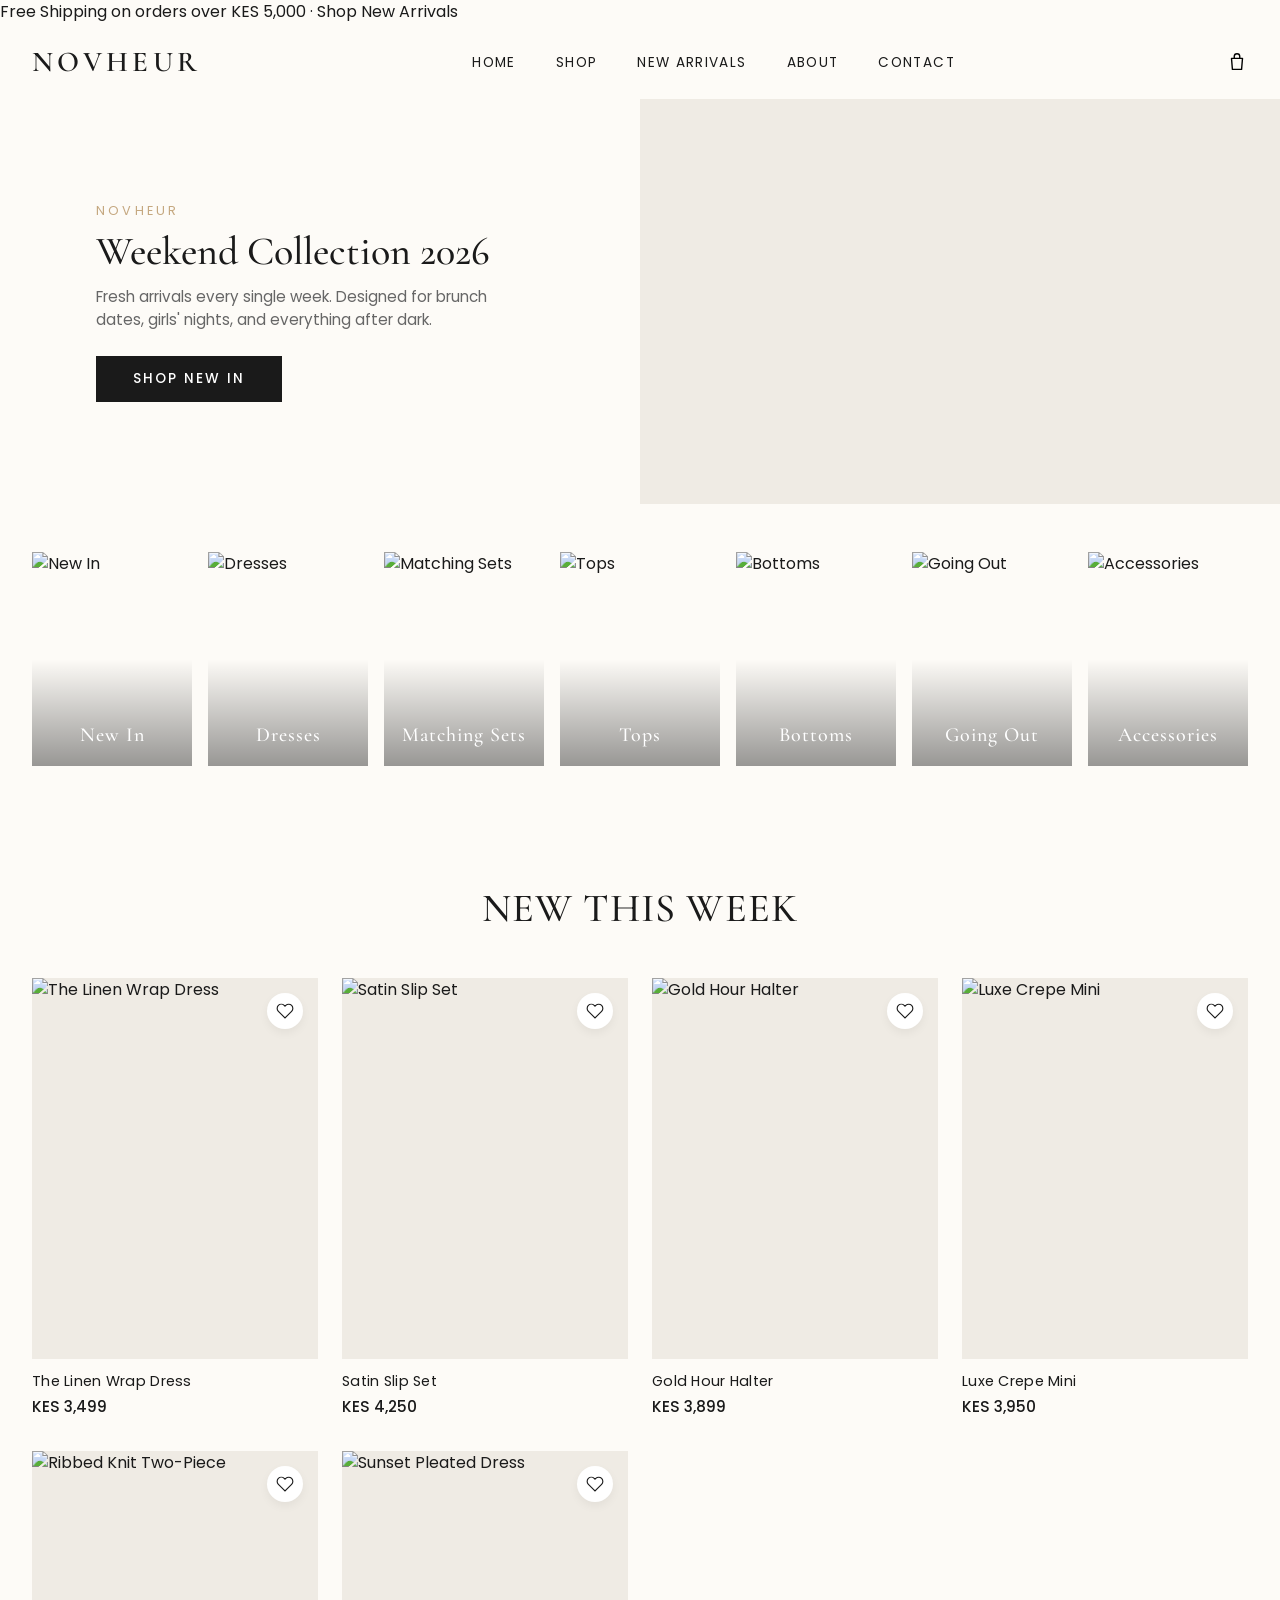
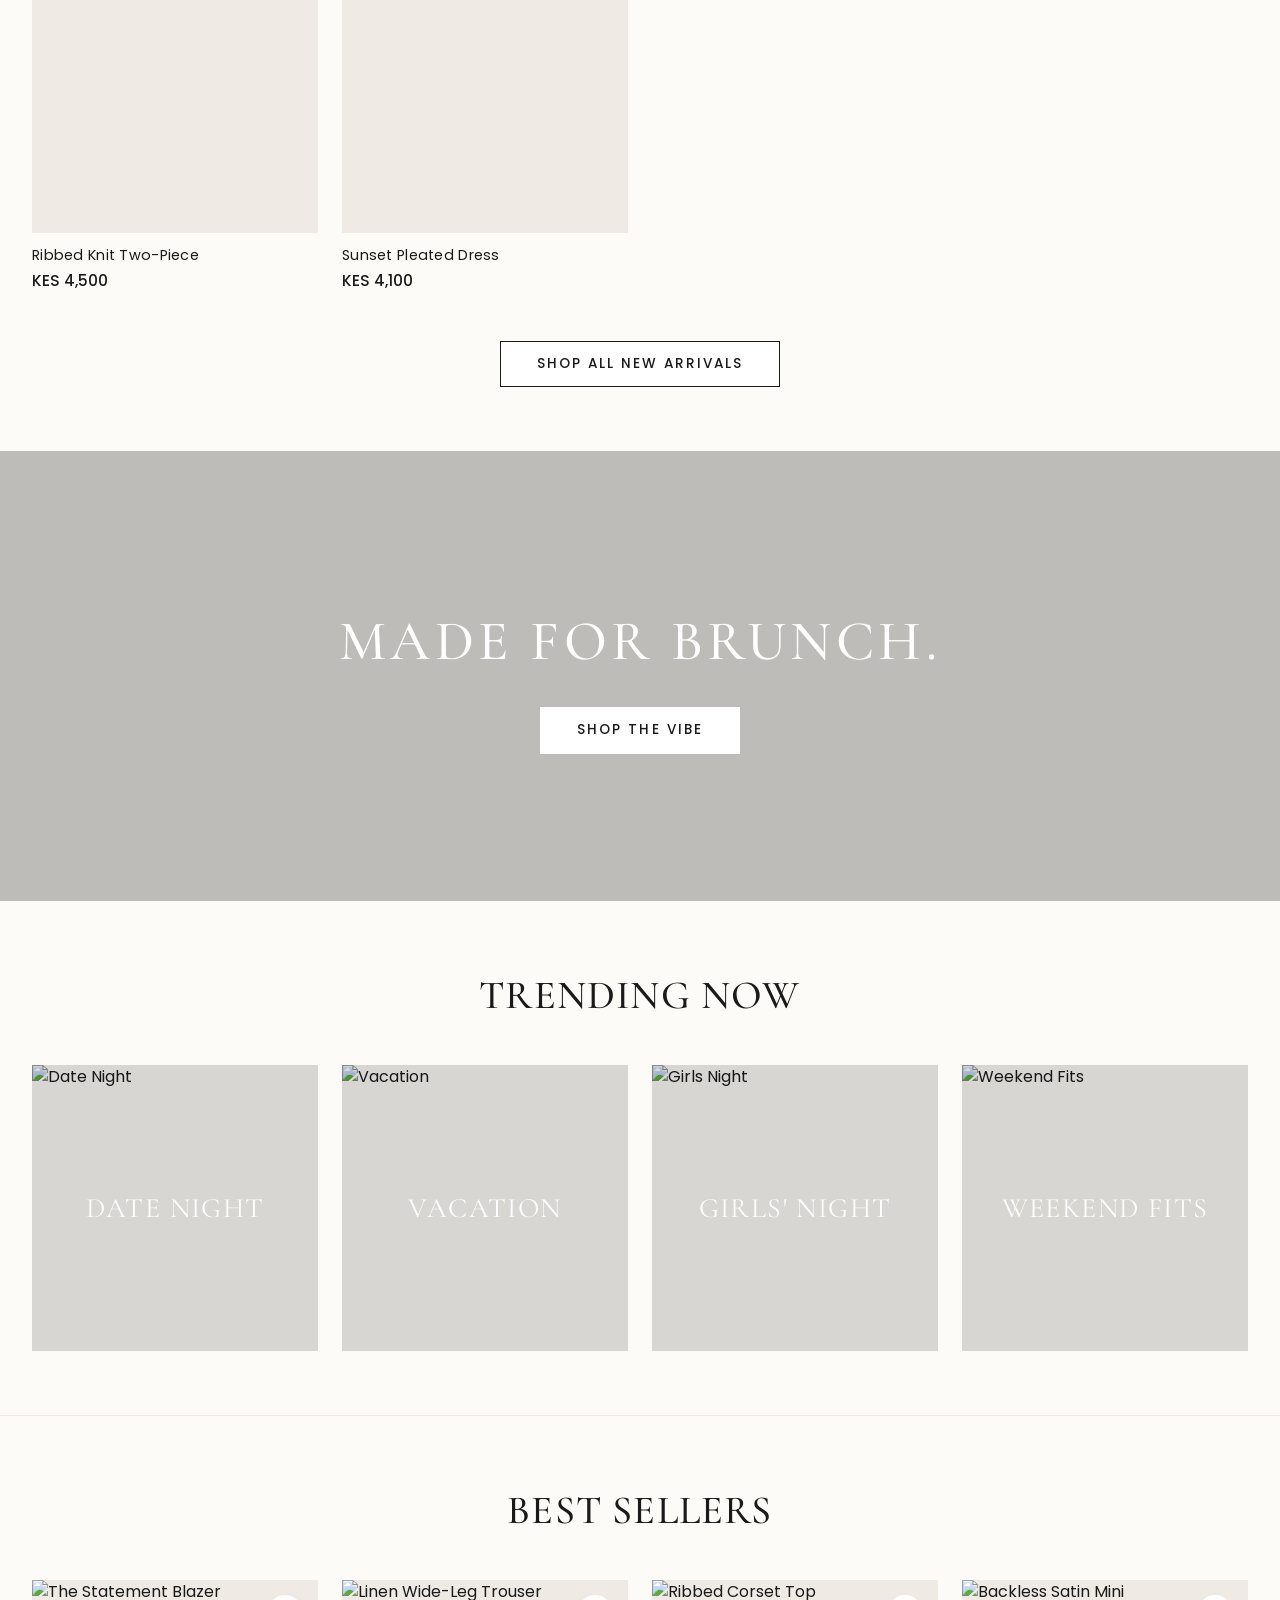
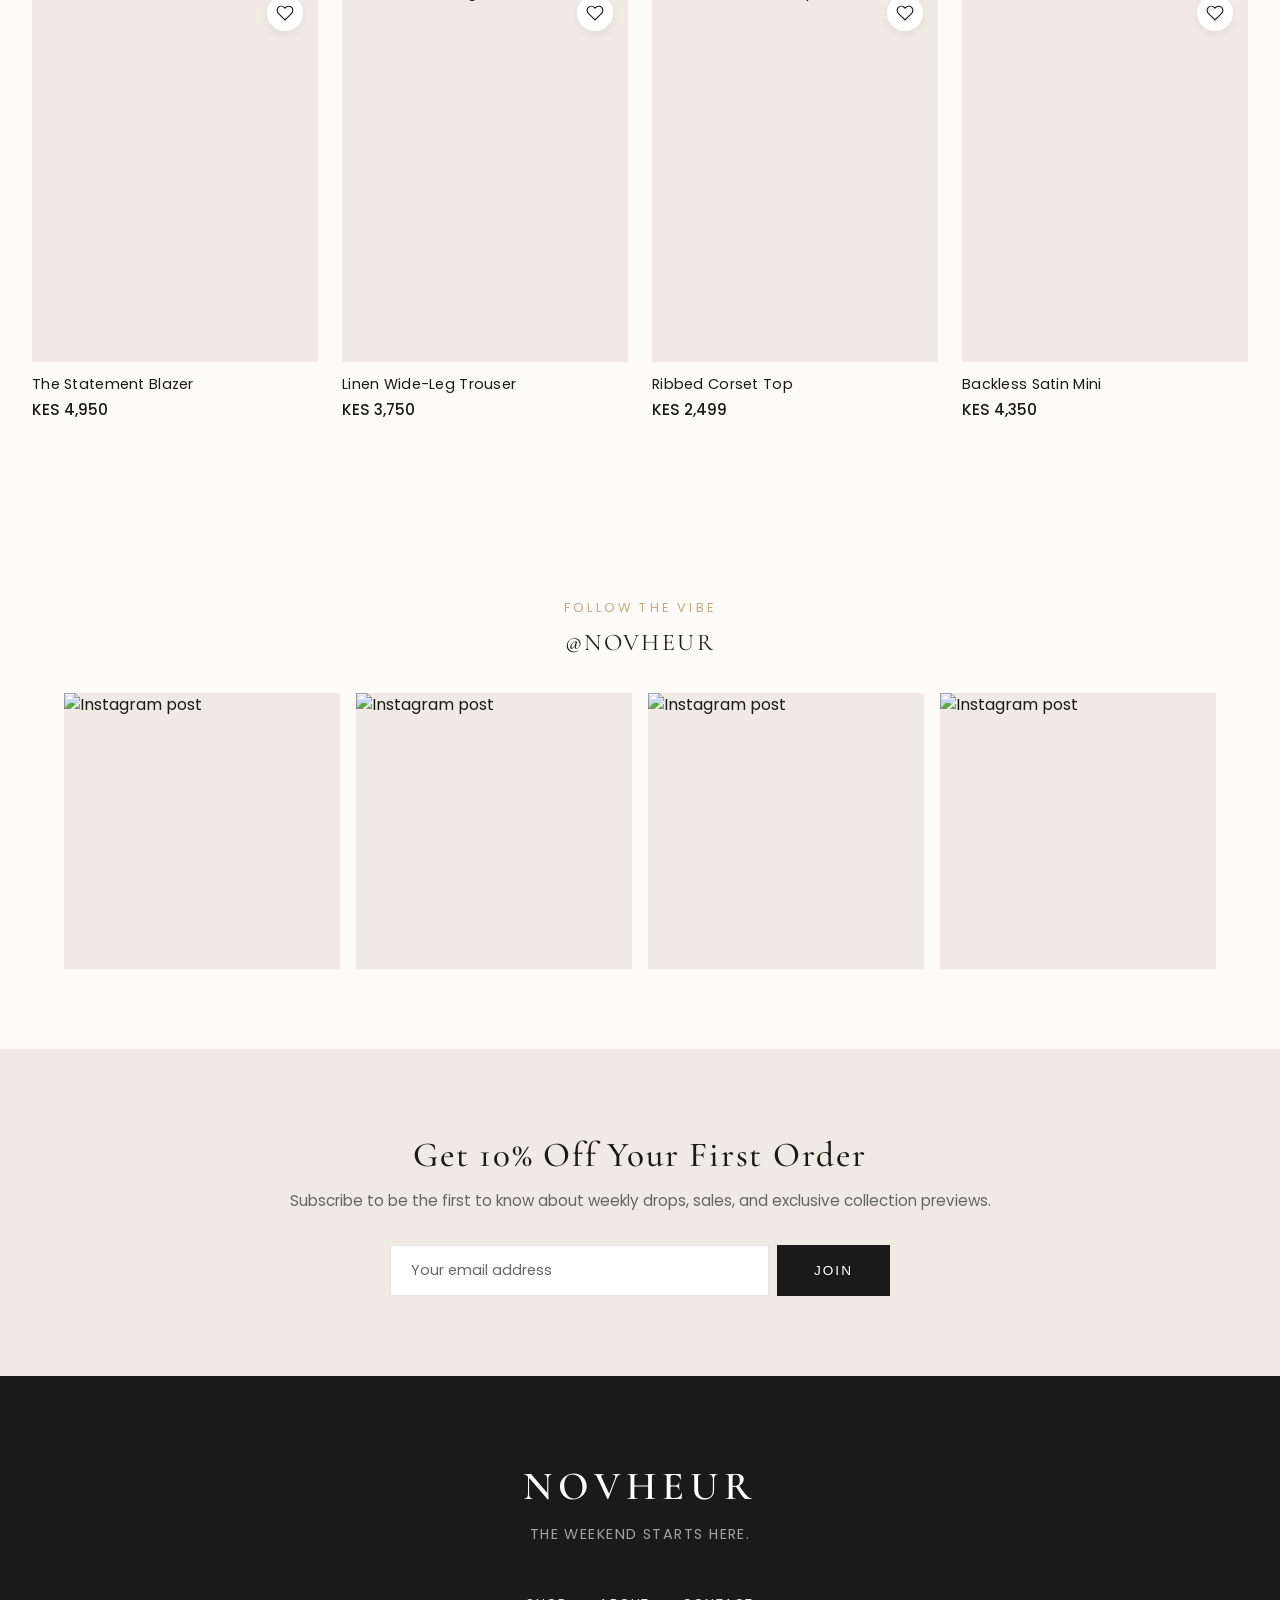
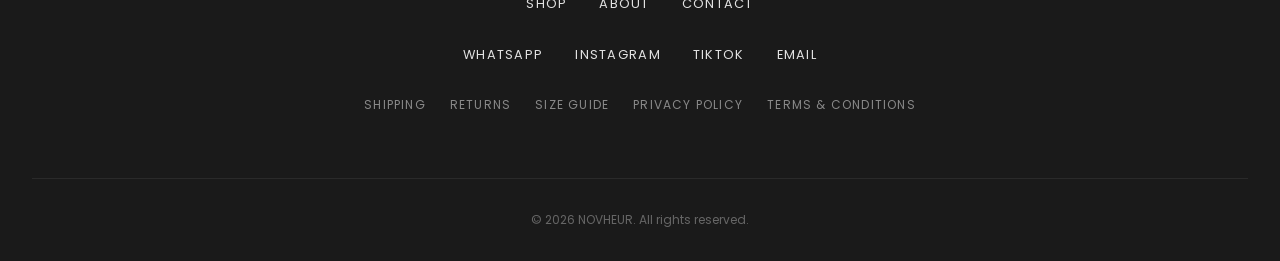
==== commit c818e713: "Update index.html" ====
--- a/index.html
+++ b/index.html
@@ -112,31 +112,18 @@
     background-color: var(--text-dark);
     color: var(--white);
   }
-
-  /* ================= ANNOUNCEMENT BAR ================= */
-  .announcement-bar {
-    background-color: var(--text-dark);
-    color: var(--bg-cream);
-    text-align: center;
-    padding: 10px 20px;
-    font-size: 0.75rem;
-    font-weight: 400;
-    letter-spacing: 0.15em;
-    text-transform: uppercase;
-    position: relative;
-    z-index: 101;
-  }
-
-  .announcement-bar a {
-    text-decoration: underline;
-    font-weight: 500;
-    color: var(--white);
-    margin-left: 5px;
-    transition: var(--transition);
-  }
-
-  .announcement-bar a:hover {
-    color: var(--accent-gold);
+<!-- ANNOUNCEMENT BAR -->
+<div class="announcement-bar">
+  <div class="announcement-track">
+    <span>FREE EXPRESS SHIPPING ON ALL ORDERS OVER KSH 10,000 • </span>
+    <span>SAME-DAY NAIROBI COURIER DISPATCH • </span>
+    <span>CASH ON DELIVERY AVAILABLE (RESTRICTIONS APPLY) • </span>
+    <!-- Repeat the text to make the loop seamless -->
+    <span>FREE EXPRESS SHIPPING ON ALL ORDERS OVER KSH 10,000 • </span>
+    <span>SAME-DAY NAIROBI COURIER DISPATCH • </span>
+    <span>CASH ON DELIVERY AVAILABLE (RESTRICTIONS APPLY) • </span>
+  </div>
+</div>
   }
 
   /* ================= HEADER & NAVIGATION ================= */
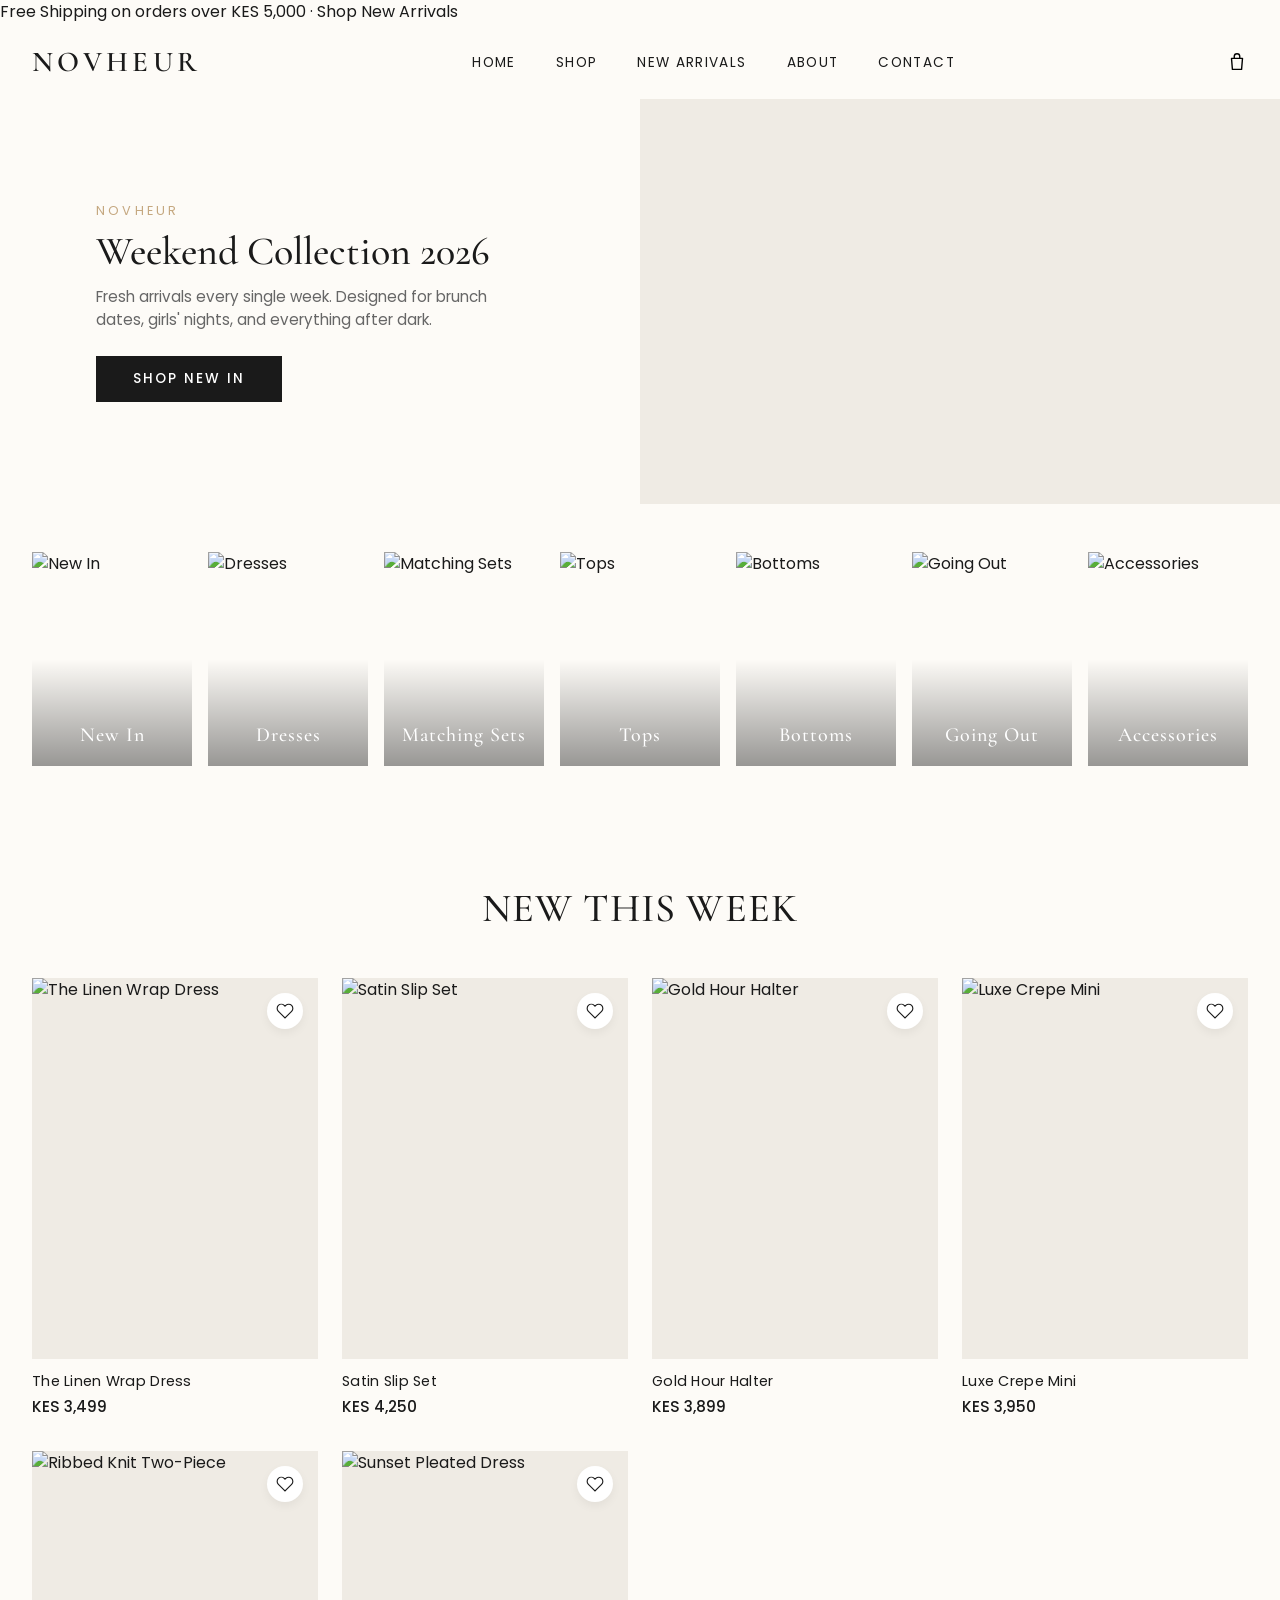
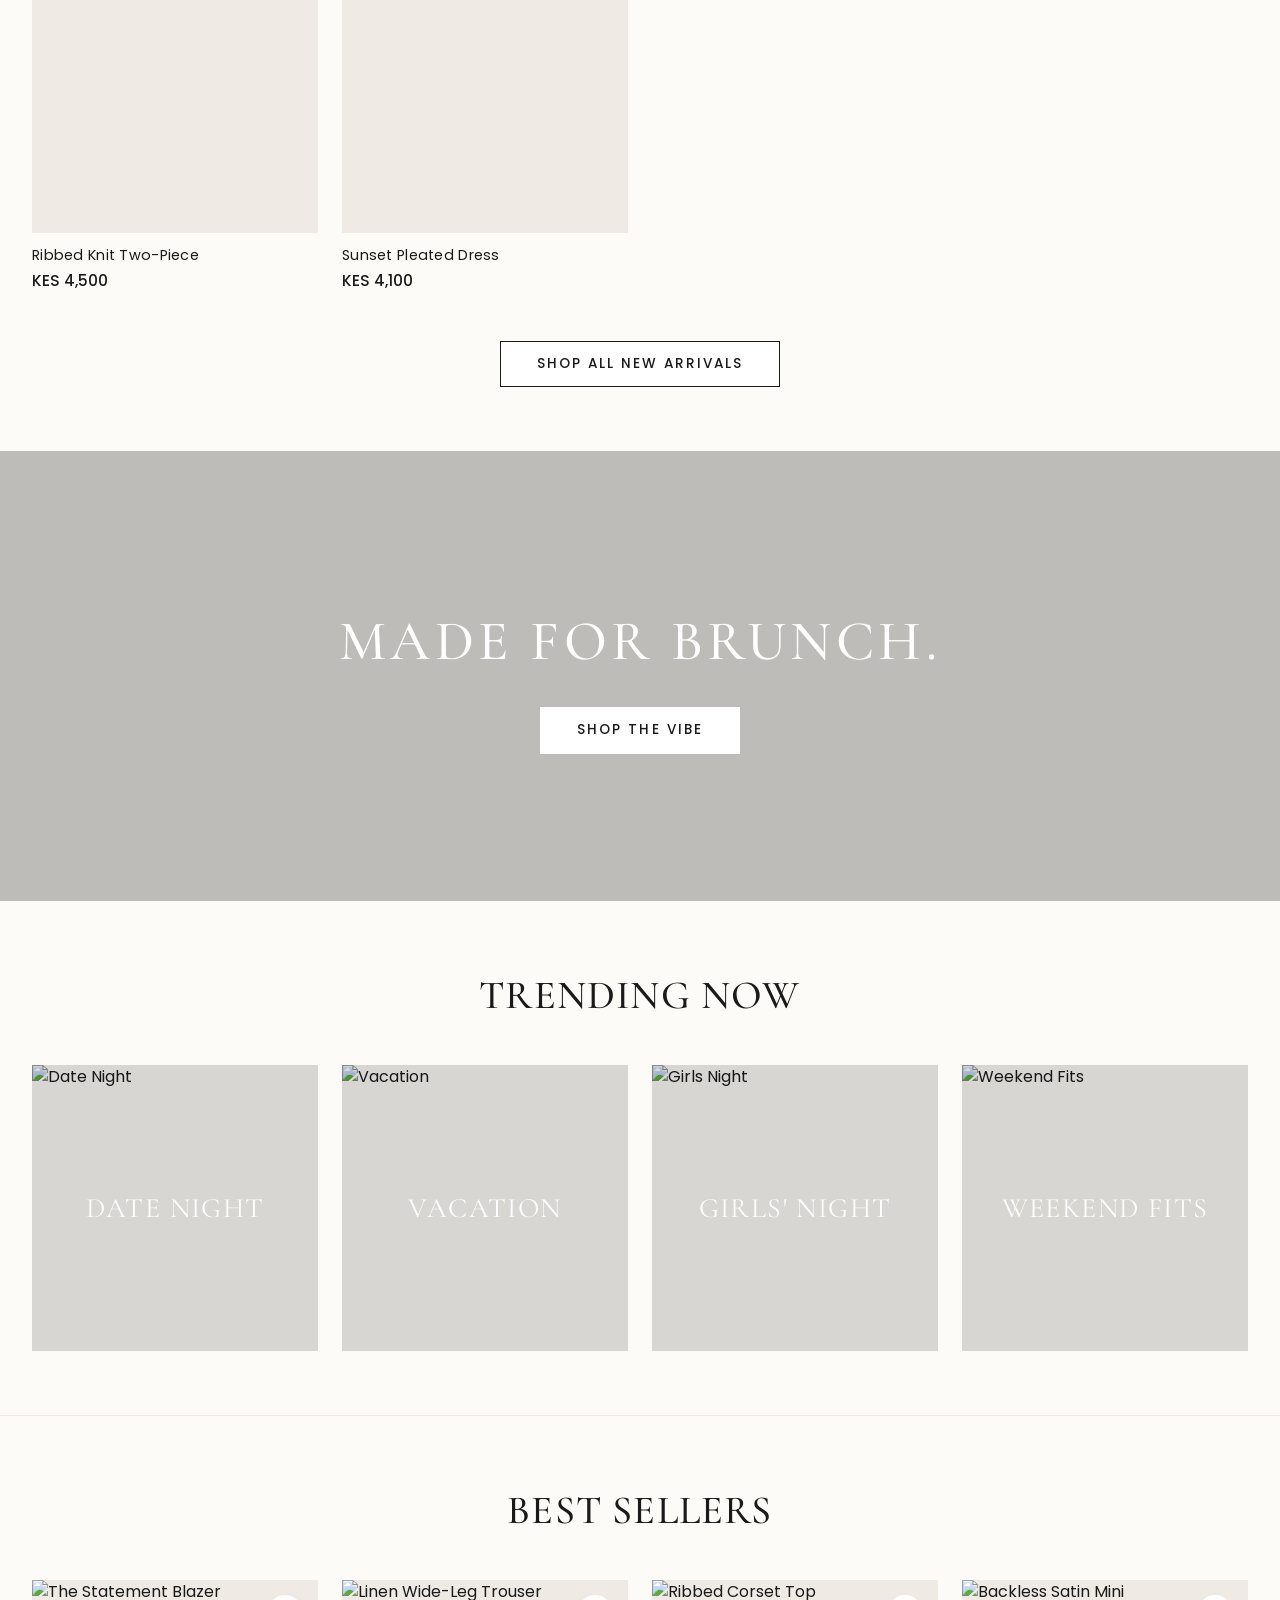
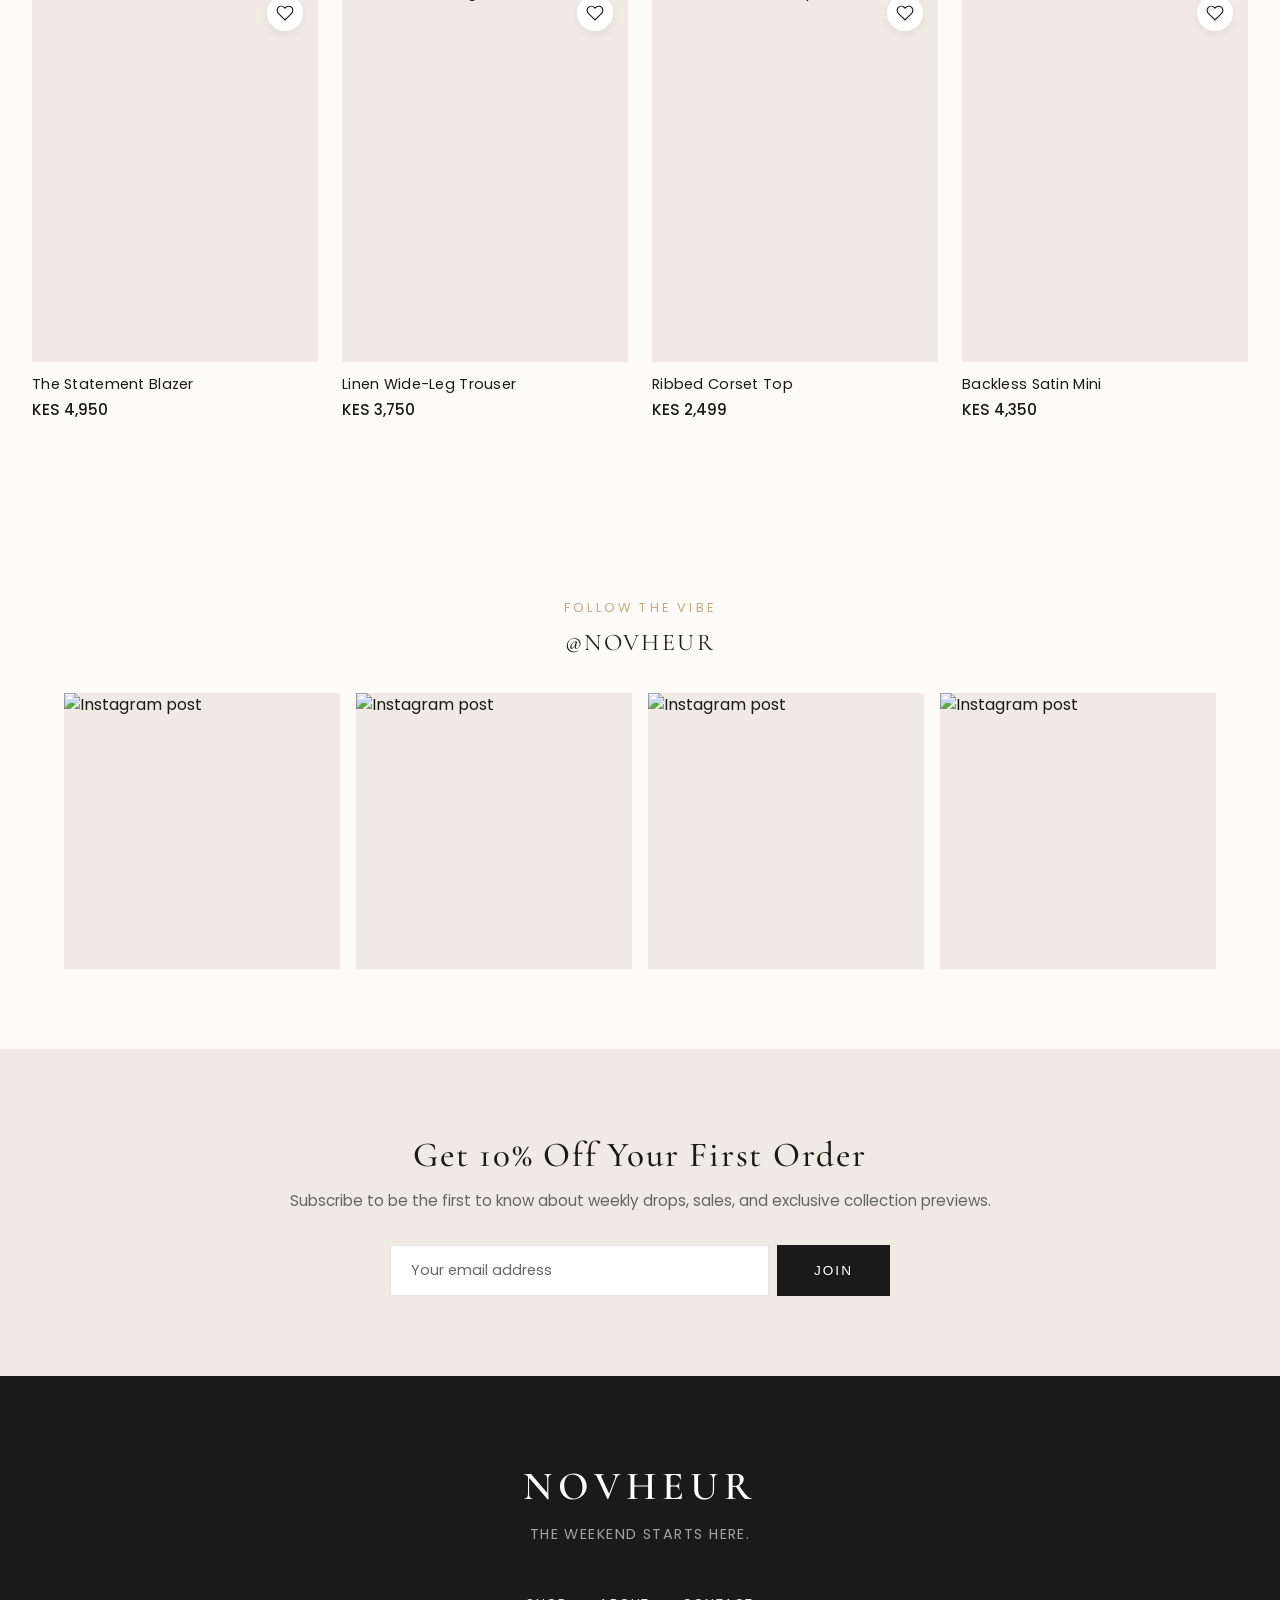
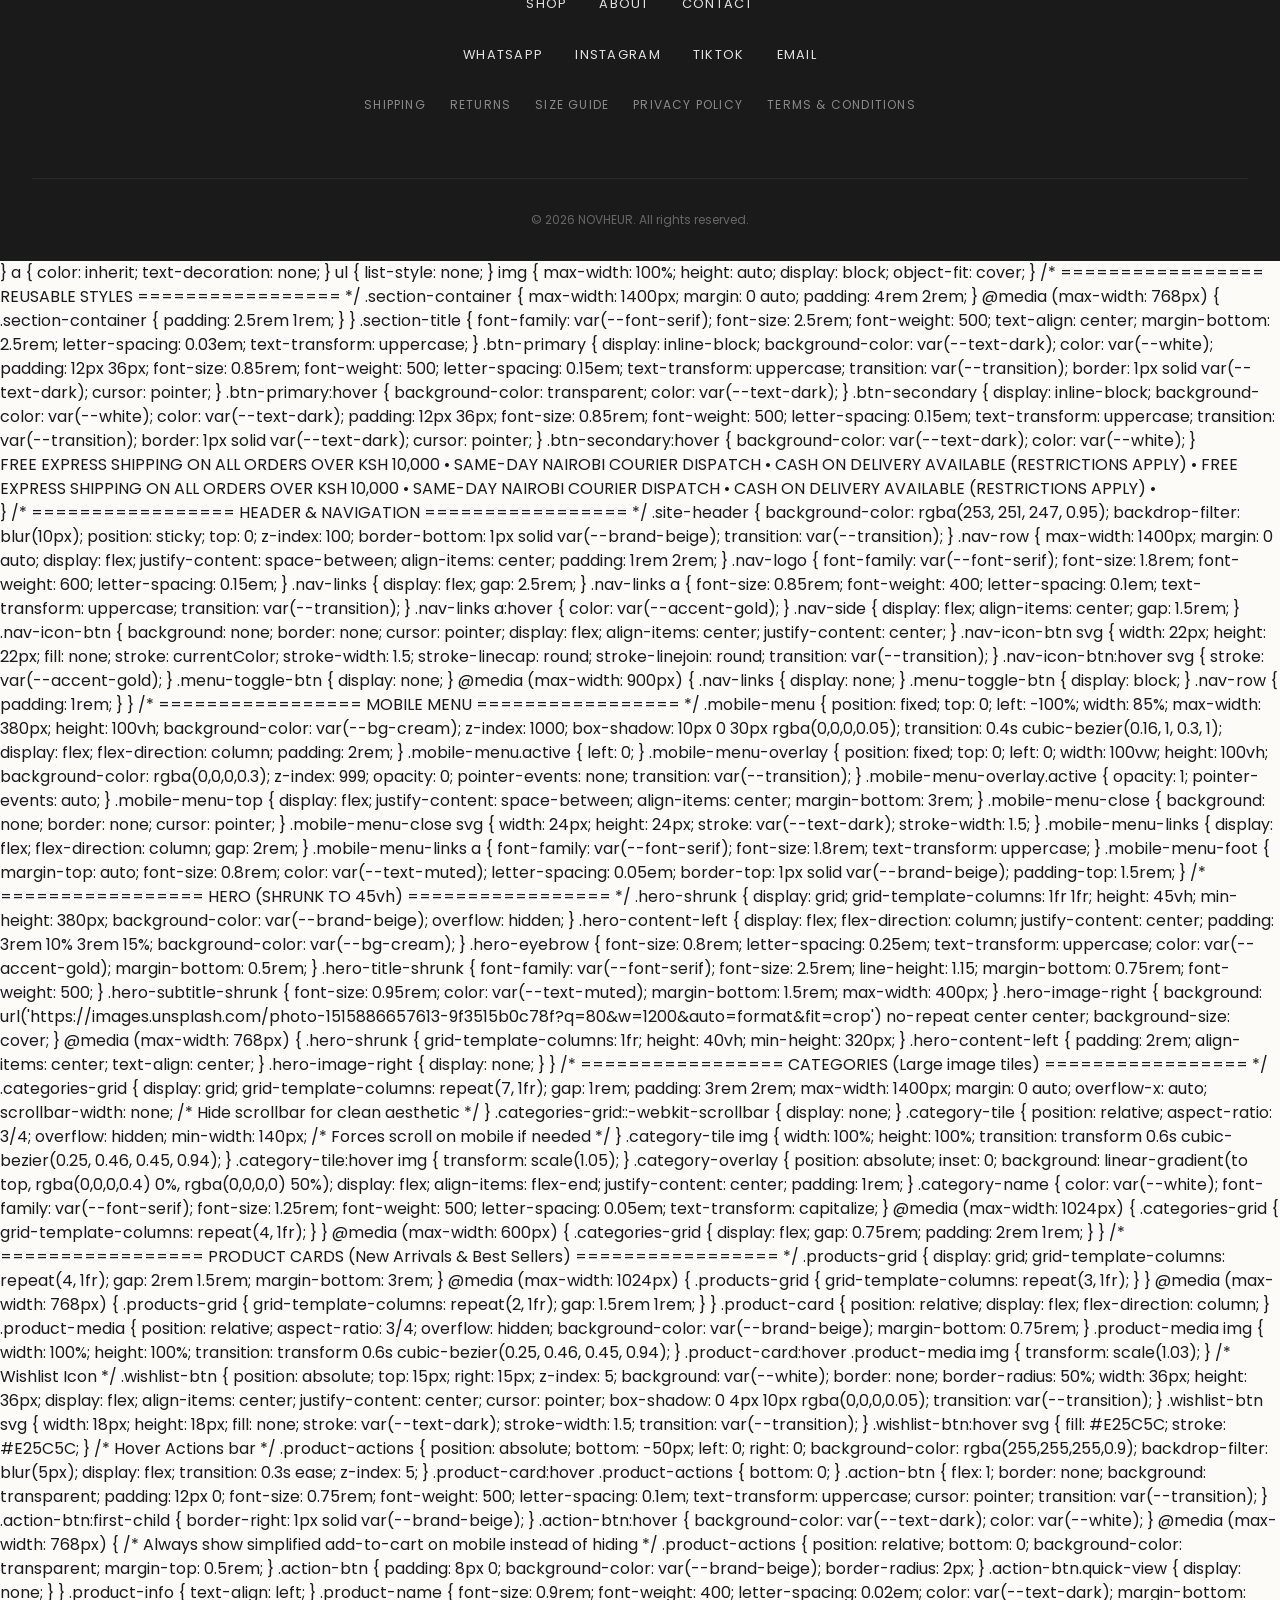
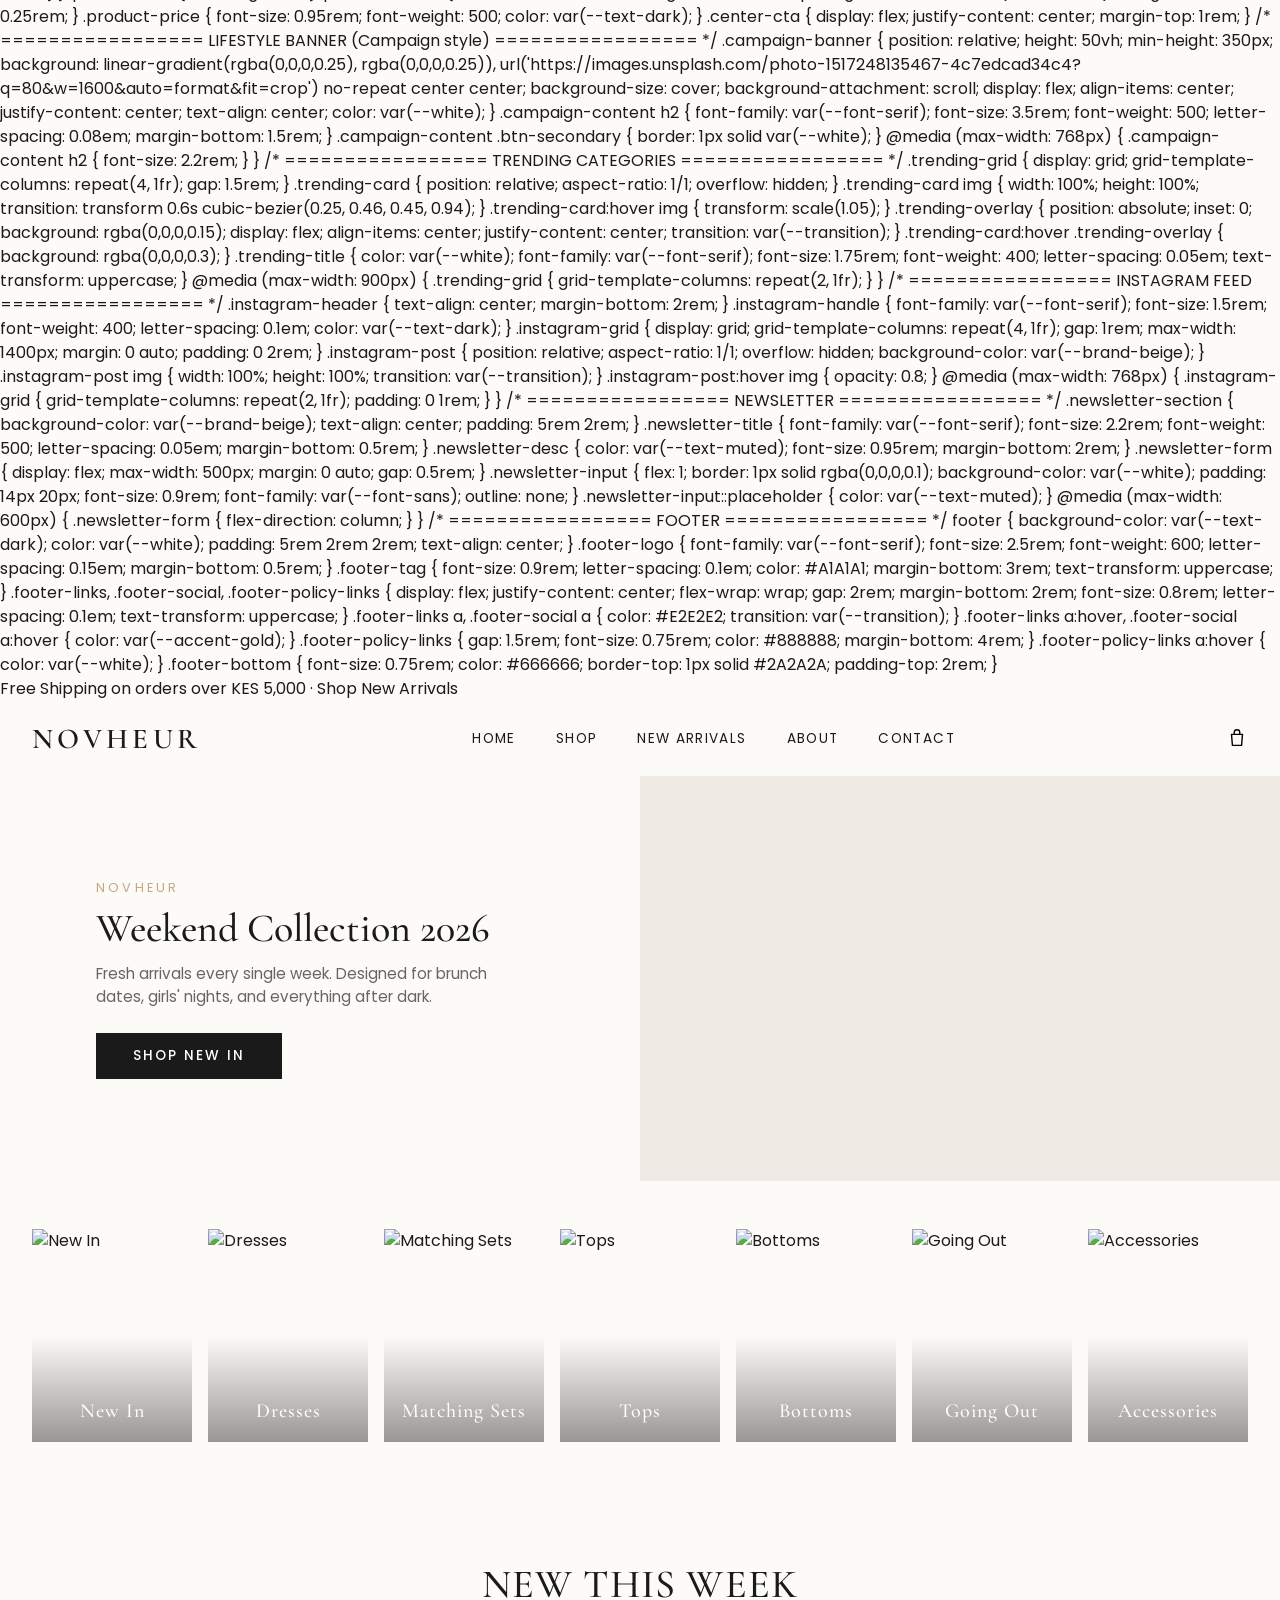
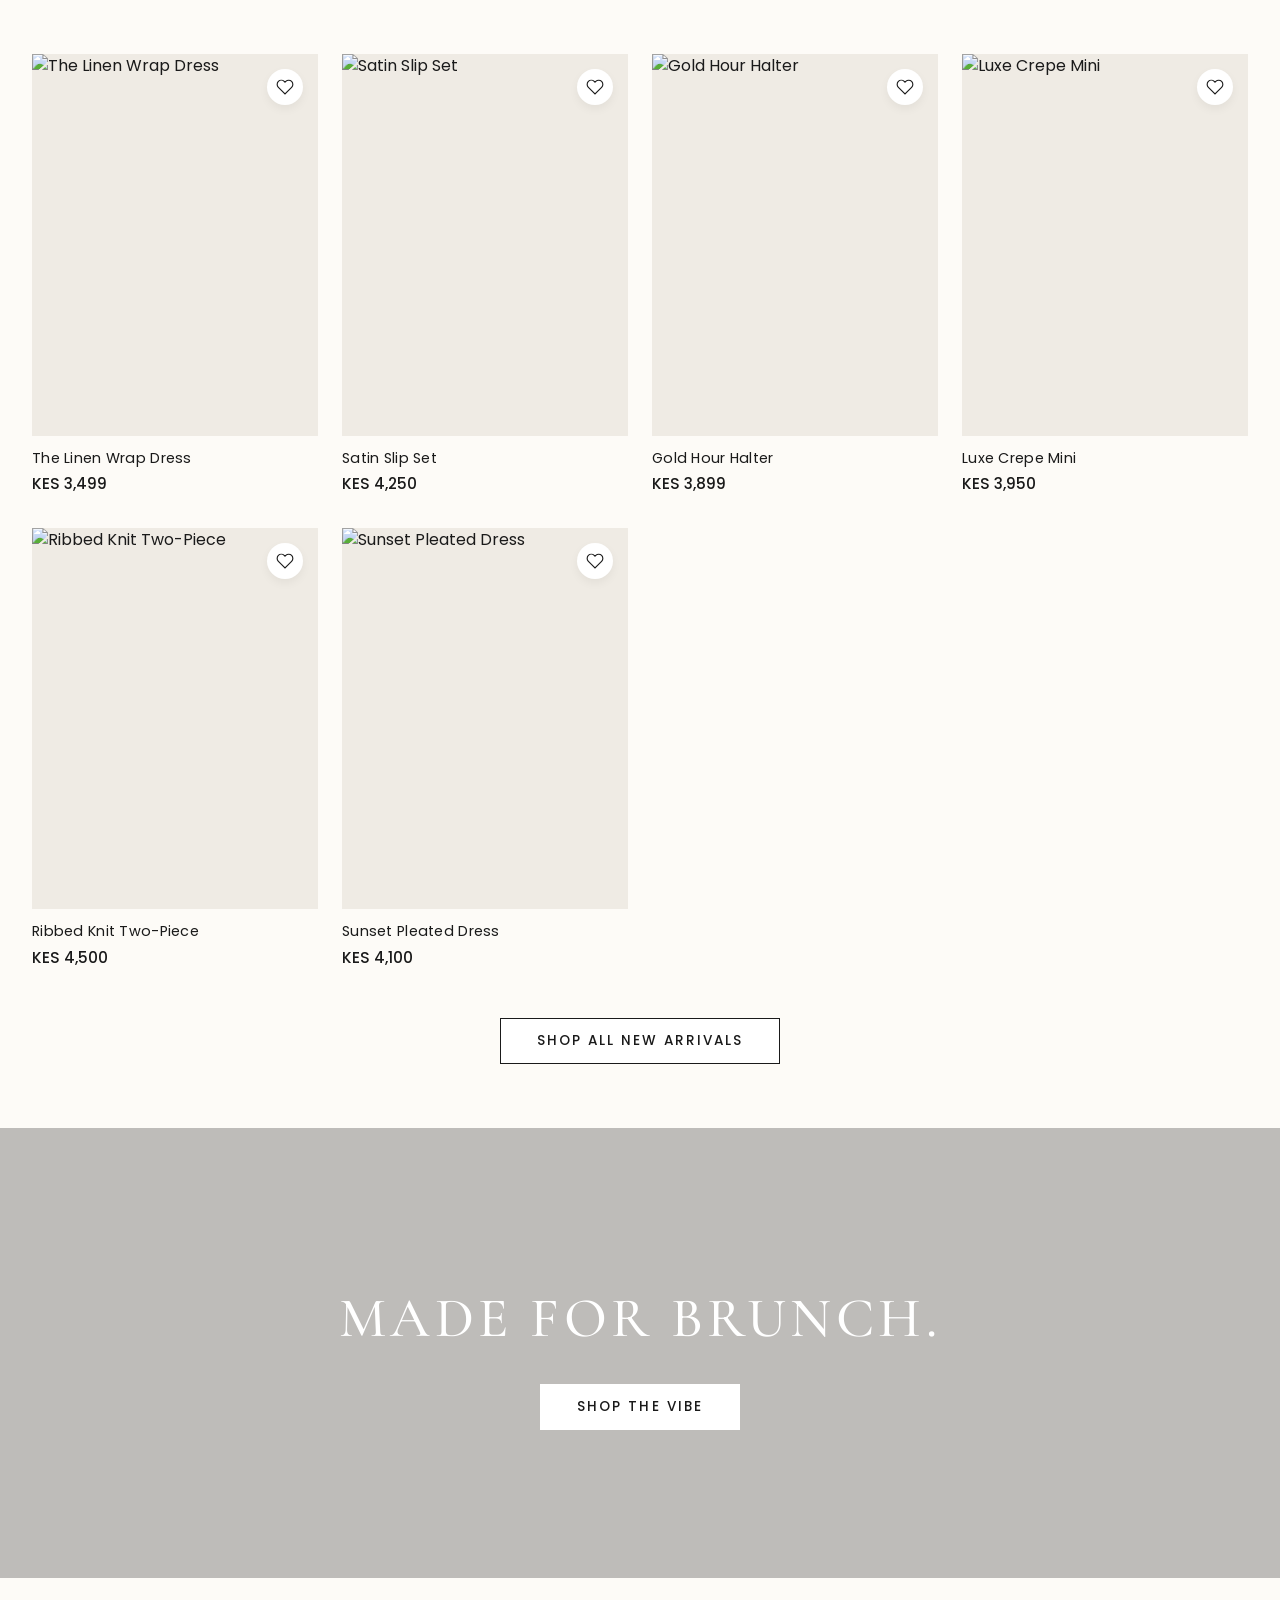
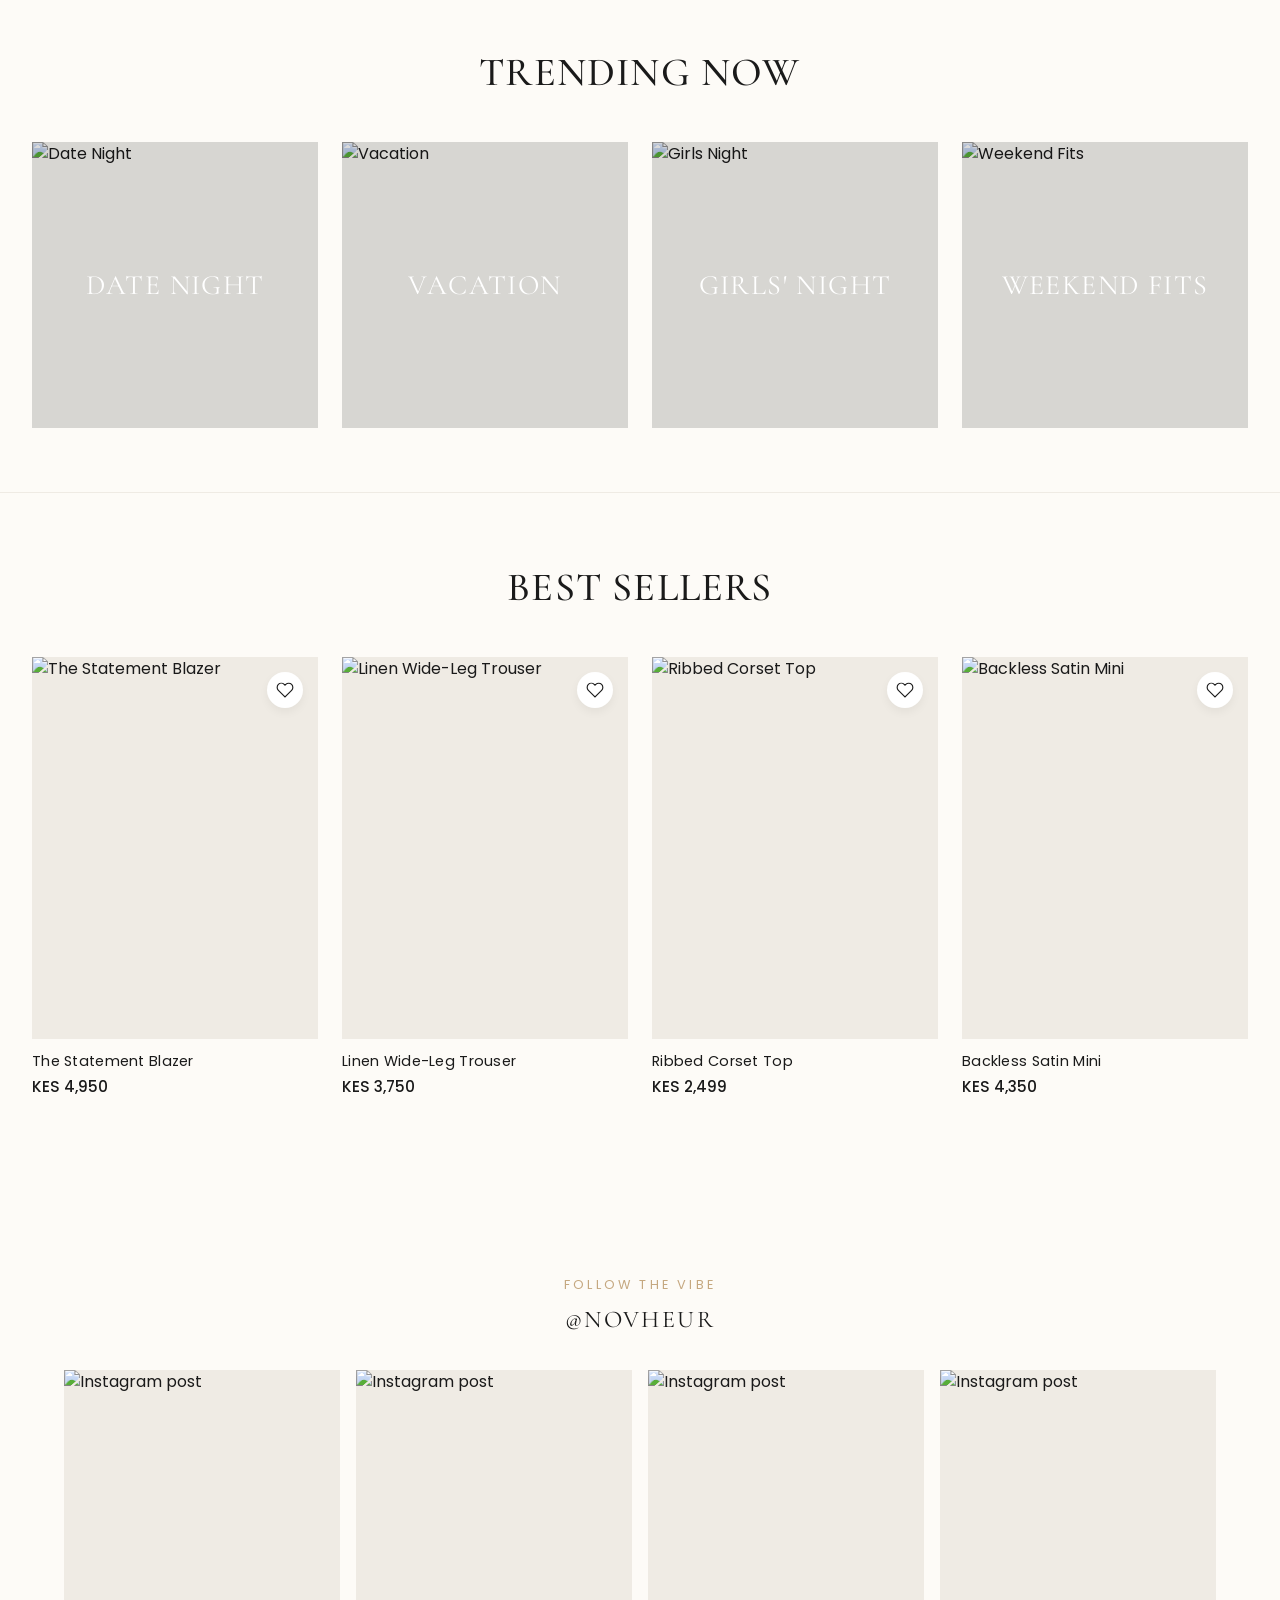
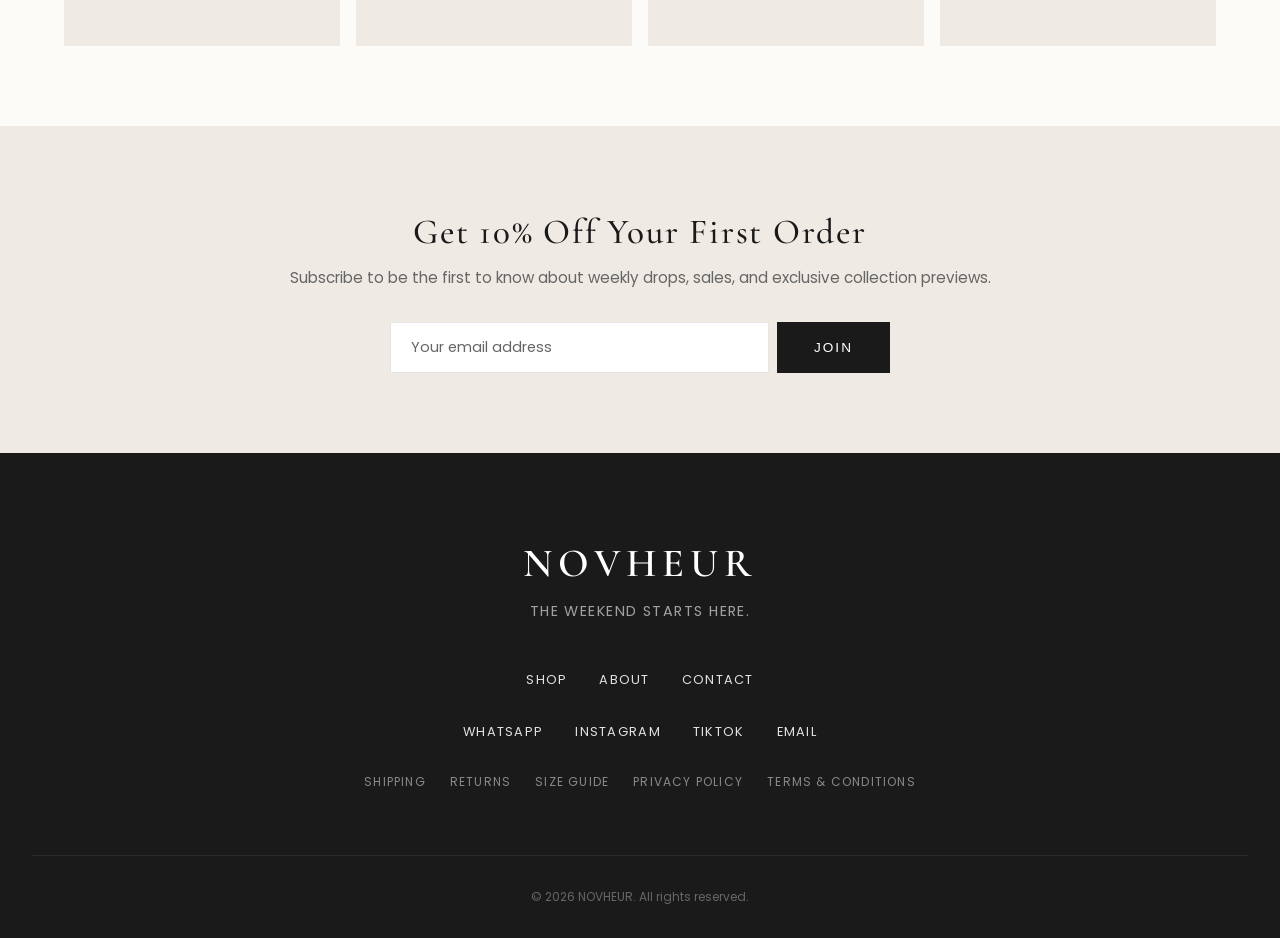
==== commit 4211a36b: "Update index.html" ====
--- a/index.html
+++ b/index.html
@@ -112,7 +112,9 @@
     background-color: var(--text-dark);
     color: var(--white);
   }
-<!-- ANNOUNCEMENT BAR -->
+
+  /* ================= ANNOUNCEMENT BAR ================= */
+  <!-- ANNOUNCEMENT BAR -->
 <div class="announcement-bar">
   <div class="announcement-track">
     <span>FREE EXPRESS SHIPPING ON ALL ORDERS OVER KSH 10,000 • </span>
@@ -124,7 +126,7 @@
     <span>CASH ON DELIVERY AVAILABLE (RESTRICTIONS APPLY) • </span>
   </div>
 </div>
-  }
+
 
   /* ================= HEADER & NAVIGATION ================= */
   .site-header {
@@ -1251,3 +1253,1220 @@
   </script>
 </body>
 </html>
+  }
+
+  a {
+    color: inherit;
+    text-decoration: none;
+  }
+
+  ul {
+    list-style: none;
+  }
+
+  img {
+    max-width: 100%;
+    height: auto;
+    display: block;
+    object-fit: cover;
+  }
+
+  /* ================= REUSABLE STYLES ================= */
+  .section-container {
+    max-width: 1400px;
+    margin: 0 auto;
+    padding: 4rem 2rem;
+  }
+
+  @media (max-width: 768px) {
+    .section-container {
+      padding: 2.5rem 1rem;
+    }
+  }
+
+  .section-title {
+    font-family: var(--font-serif);
+    font-size: 2.5rem;
+    font-weight: 500;
+    text-align: center;
+    margin-bottom: 2.5rem;
+    letter-spacing: 0.03em;
+    text-transform: uppercase;
+  }
+
+  .btn-primary {
+    display: inline-block;
+    background-color: var(--text-dark);
+    color: var(--white);
+    padding: 12px 36px;
+    font-size: 0.85rem;
+    font-weight: 500;
+    letter-spacing: 0.15em;
+    text-transform: uppercase;
+    transition: var(--transition);
+    border: 1px solid var(--text-dark);
+    cursor: pointer;
+  }
+
+  .btn-primary:hover {
+    background-color: transparent;
+    color: var(--text-dark);
+  }
+
+  .btn-secondary {
+    display: inline-block;
+    background-color: var(--white);
+    color: var(--text-dark);
+    padding: 12px 36px;
+    font-size: 0.85rem;
+    font-weight: 500;
+    letter-spacing: 0.15em;
+    text-transform: uppercase;
+    transition: var(--transition);
+    border: 1px solid var(--text-dark);
+    cursor: pointer;
+  }
+
+  .btn-secondary:hover {
+    background-color: var(--text-dark);
+    color: var(--white);
+  }
+<!-- ANNOUNCEMENT BAR -->
+<div class="announcement-bar">
+  <div class="announcement-track">
+    <span>FREE EXPRESS SHIPPING ON ALL ORDERS OVER KSH 10,000 • </span>
+    <span>SAME-DAY NAIROBI COURIER DISPATCH • </span>
+    <span>CASH ON DELIVERY AVAILABLE (RESTRICTIONS APPLY) • </span>
+    <!-- Repeat the text to make the loop seamless -->
+    <span>FREE EXPRESS SHIPPING ON ALL ORDERS OVER KSH 10,000 • </span>
+    <span>SAME-DAY NAIROBI COURIER DISPATCH • </span>
+    <span>CASH ON DELIVERY AVAILABLE (RESTRICTIONS APPLY) • </span>
+  </div>
+</div>
+  }
+
+  /* ================= HEADER & NAVIGATION ================= */
+  .site-header {
+    background-color: rgba(253, 251, 247, 0.95);
+    backdrop-filter: blur(10px);
+    position: sticky;
+    top: 0;
+    z-index: 100;
+    border-bottom: 1px solid var(--brand-beige);
+    transition: var(--transition);
+  }
+
+  .nav-row {
+    max-width: 1400px;
+    margin: 0 auto;
+    display: flex;
+    justify-content: space-between;
+    align-items: center;
+    padding: 1rem 2rem;
+  }
+
+  .nav-logo {
+    font-family: var(--font-serif);
+    font-size: 1.8rem;
+    font-weight: 600;
+    letter-spacing: 0.15em;
+  }
+
+  .nav-links {
+    display: flex;
+    gap: 2.5rem;
+  }
+
+  .nav-links a {
+    font-size: 0.85rem;
+    font-weight: 400;
+    letter-spacing: 0.1em;
+    text-transform: uppercase;
+    transition: var(--transition);
+  }
+
+  .nav-links a:hover {
+    color: var(--accent-gold);
+  }
+
+  .nav-side {
+    display: flex;
+    align-items: center;
+    gap: 1.5rem;
+  }
+
+  .nav-icon-btn {
+    background: none;
+    border: none;
+    cursor: pointer;
+    display: flex;
+    align-items: center;
+    justify-content: center;
+  }
+
+  .nav-icon-btn svg {
+    width: 22px;
+    height: 22px;
+    fill: none;
+    stroke: currentColor;
+    stroke-width: 1.5;
+    stroke-linecap: round;
+    stroke-linejoin: round;
+    transition: var(--transition);
+  }
+
+  .nav-icon-btn:hover svg {
+    stroke: var(--accent-gold);
+  }
+
+  .menu-toggle-btn {
+    display: none;
+  }
+
+  @media (max-width: 900px) {
+    .nav-links {
+      display: none;
+    }
+    .menu-toggle-btn {
+      display: block;
+    }
+    .nav-row {
+      padding: 1rem;
+    }
+  }
+
+  /* ================= MOBILE MENU ================= */
+  .mobile-menu {
+    position: fixed;
+    top: 0;
+    left: -100%;
+    width: 85%;
+    max-width: 380px;
+    height: 100vh;
+    background-color: var(--bg-cream);
+    z-index: 1000;
+    box-shadow: 10px 0 30px rgba(0,0,0,0.05);
+    transition: 0.4s cubic-bezier(0.16, 1, 0.3, 1);
+    display: flex;
+    flex-direction: column;
+    padding: 2rem;
+  }
+
+  .mobile-menu.active {
+    left: 0;
+  }
+
+  .mobile-menu-overlay {
+    position: fixed;
+    top: 0;
+    left: 0;
+    width: 100vw;
+    height: 100vh;
+    background-color: rgba(0,0,0,0.3);
+    z-index: 999;
+    opacity: 0;
+    pointer-events: none;
+    transition: var(--transition);
+  }
+
+  .mobile-menu-overlay.active {
+    opacity: 1;
+    pointer-events: auto;
+  }
+
+  .mobile-menu-top {
+    display: flex;
+    justify-content: space-between;
+    align-items: center;
+    margin-bottom: 3rem;
+  }
+
+  .mobile-menu-close {
+    background: none;
+    border: none;
+    cursor: pointer;
+  }
+
+  .mobile-menu-close svg {
+    width: 24px;
+    height: 24px;
+    stroke: var(--text-dark);
+    stroke-width: 1.5;
+  }
+
+  .mobile-menu-links {
+    display: flex;
+    flex-direction: column;
+    gap: 2rem;
+  }
+
+  .mobile-menu-links a {
+    font-family: var(--font-serif);
+    font-size: 1.8rem;
+    text-transform: uppercase;
+  }
+
+  .mobile-menu-foot {
+    margin-top: auto;
+    font-size: 0.8rem;
+    color: var(--text-muted);
+    letter-spacing: 0.05em;
+    border-top: 1px solid var(--brand-beige);
+    padding-top: 1.5rem;
+  }
+
+  /* ================= HERO (SHRUNK TO 45vh) ================= */
+  .hero-shrunk {
+    display: grid;
+    grid-template-columns: 1fr 1fr;
+    height: 45vh;
+    min-height: 380px;
+    background-color: var(--brand-beige);
+    overflow: hidden;
+  }
+
+  .hero-content-left {
+    display: flex;
+    flex-direction: column;
+    justify-content: center;
+    padding: 3rem 10% 3rem 15%;
+    background-color: var(--bg-cream);
+  }
+
+  .hero-eyebrow {
+    font-size: 0.8rem;
+    letter-spacing: 0.25em;
+    text-transform: uppercase;
+    color: var(--accent-gold);
+    margin-bottom: 0.5rem;
+  }
+
+  .hero-title-shrunk {
+    font-family: var(--font-serif);
+    font-size: 2.5rem;
+    line-height: 1.15;
+    margin-bottom: 0.75rem;
+    font-weight: 500;
+  }
+
+  .hero-subtitle-shrunk {
+    font-size: 0.95rem;
+    color: var(--text-muted);
+    margin-bottom: 1.5rem;
+    max-width: 400px;
+  }
+
+  .hero-image-right {
+    background: url('https://images.unsplash.com/photo-1515886657613-9f3515b0c78f?q=80&w=1200&auto=format&fit=crop') no-repeat center center;
+    background-size: cover;
+  }
+
+  @media (max-width: 768px) {
+    .hero-shrunk {
+      grid-template-columns: 1fr;
+      height: 40vh;
+      min-height: 320px;
+    }
+    .hero-content-left {
+      padding: 2rem;
+      align-items: center;
+      text-align: center;
+    }
+    .hero-image-right {
+      display: none;
+    }
+  }
+
+  /* ================= CATEGORIES (Large image tiles) ================= */
+  .categories-grid {
+    display: grid;
+    grid-template-columns: repeat(7, 1fr);
+    gap: 1rem;
+    padding: 3rem 2rem;
+    max-width: 1400px;
+    margin: 0 auto;
+    overflow-x: auto;
+    scrollbar-width: none; /* Hide scrollbar for clean aesthetic */
+  }
+
+  .categories-grid::-webkit-scrollbar {
+    display: none;
+  }
+
+  .category-tile {
+    position: relative;
+    aspect-ratio: 3/4;
+    overflow: hidden;
+    min-width: 140px; /* Forces scroll on mobile if needed */
+  }
+
+  .category-tile img {
+    width: 100%;
+    height: 100%;
+    transition: transform 0.6s cubic-bezier(0.25, 0.46, 0.45, 0.94);
+  }
+
+  .category-tile:hover img {
+    transform: scale(1.05);
+  }
+
+  .category-overlay {
+    position: absolute;
+    inset: 0;
+    background: linear-gradient(to top, rgba(0,0,0,0.4) 0%, rgba(0,0,0,0) 50%);
+    display: flex;
+    align-items: flex-end;
+    justify-content: center;
+    padding: 1rem;
+  }
+
+  .category-name {
+    color: var(--white);
+    font-family: var(--font-serif);
+    font-size: 1.25rem;
+    font-weight: 500;
+    letter-spacing: 0.05em;
+    text-transform: capitalize;
+  }
+
+  @media (max-width: 1024px) {
+    .categories-grid {
+      grid-template-columns: repeat(4, 1fr);
+    }
+  }
+
+  @media (max-width: 600px) {
+    .categories-grid {
+      display: flex;
+      gap: 0.75rem;
+      padding: 2rem 1rem;
+    }
+  }
+
+  /* ================= PRODUCT CARDS (New Arrivals & Best Sellers) ================= */
+  .products-grid {
+    display: grid;
+    grid-template-columns: repeat(4, 1fr);
+    gap: 2rem 1.5rem;
+    margin-bottom: 3rem;
+  }
+
+  @media (max-width: 1024px) {
+    .products-grid {
+      grid-template-columns: repeat(3, 1fr);
+    }
+  }
+
+  @media (max-width: 768px) {
+    .products-grid {
+      grid-template-columns: repeat(2, 1fr);
+      gap: 1.5rem 1rem;
+    }
+  }
+
+  .product-card {
+    position: relative;
+    display: flex;
+    flex-direction: column;
+  }
+
+  .product-media {
+    position: relative;
+    aspect-ratio: 3/4;
+    overflow: hidden;
+    background-color: var(--brand-beige);
+    margin-bottom: 0.75rem;
+  }
+
+  .product-media img {
+    width: 100%;
+    height: 100%;
+    transition: transform 0.6s cubic-bezier(0.25, 0.46, 0.45, 0.94);
+  }
+
+  .product-card:hover .product-media img {
+    transform: scale(1.03);
+  }
+
+  /* Wishlist Icon */
+  .wishlist-btn {
+    position: absolute;
+    top: 15px;
+    right: 15px;
+    z-index: 5;
+    background: var(--white);
+    border: none;
+    border-radius: 50%;
+    width: 36px;
+    height: 36px;
+    display: flex;
+    align-items: center;
+    justify-content: center;
+    cursor: pointer;
+    box-shadow: 0 4px 10px rgba(0,0,0,0.05);
+    transition: var(--transition);
+  }
+
+  .wishlist-btn svg {
+    width: 18px;
+    height: 18px;
+    fill: none;
+    stroke: var(--text-dark);
+    stroke-width: 1.5;
+    transition: var(--transition);
+  }
+
+  .wishlist-btn:hover svg {
+    fill: #E25C5C;
+    stroke: #E25C5C;
+  }
+
+  /* Hover Actions bar */
+  .product-actions {
+    position: absolute;
+    bottom: -50px;
+    left: 0;
+    right: 0;
+    background-color: rgba(255,255,255,0.9);
+    backdrop-filter: blur(5px);
+    display: flex;
+    transition: 0.3s ease;
+    z-index: 5;
+  }
+
+  .product-card:hover .product-actions {
+    bottom: 0;
+  }
+
+  .action-btn {
+    flex: 1;
+    border: none;
+    background: transparent;
+    padding: 12px 0;
+    font-size: 0.75rem;
+    font-weight: 500;
+    letter-spacing: 0.1em;
+    text-transform: uppercase;
+    cursor: pointer;
+    transition: var(--transition);
+  }
+
+  .action-btn:first-child {
+    border-right: 1px solid var(--brand-beige);
+  }
+
+  .action-btn:hover {
+    background-color: var(--text-dark);
+    color: var(--white);
+  }
+
+  @media (max-width: 768px) {
+    /* Always show simplified add-to-cart on mobile instead of hiding */
+    .product-actions {
+      position: relative;
+      bottom: 0;
+      background-color: transparent;
+      margin-top: 0.5rem;
+    }
+    .action-btn {
+      padding: 8px 0;
+      background-color: var(--brand-beige);
+      border-radius: 2px;
+    }
+    .action-btn.quick-view {
+      display: none;
+    }
+  }
+
+  .product-info {
+    text-align: left;
+  }
+
+  .product-name {
+    font-size: 0.9rem;
+    font-weight: 400;
+    letter-spacing: 0.02em;
+    color: var(--text-dark);
+    margin-bottom: 0.25rem;
+  }
+
+  .product-price {
+    font-size: 0.95rem;
+    font-weight: 500;
+    color: var(--text-dark);
+  }
+
+  .center-cta {
+    display: flex;
+    justify-content: center;
+    margin-top: 1rem;
+  }
+
+  /* ================= LIFESTYLE BANNER (Campaign style) ================= */
+  .campaign-banner {
+    position: relative;
+    height: 50vh;
+    min-height: 350px;
+    background: linear-gradient(rgba(0,0,0,0.25), rgba(0,0,0,0.25)), url('https://images.unsplash.com/photo-1517248135467-4c7edcad34c4?q=80&w=1600&auto=format&fit=crop') no-repeat center center;
+    background-size: cover;
+    background-attachment: scroll;
+    display: flex;
+    align-items: center;
+    justify-content: center;
+    text-align: center;
+    color: var(--white);
+  }
+
+  .campaign-content h2 {
+    font-family: var(--font-serif);
+    font-size: 3.5rem;
+    font-weight: 500;
+    letter-spacing: 0.08em;
+    margin-bottom: 1.5rem;
+  }
+
+  .campaign-content .btn-secondary {
+    border: 1px solid var(--white);
+  }
+
+  @media (max-width: 768px) {
+    .campaign-content h2 {
+      font-size: 2.2rem;
+    }
+  }
+
+  /* ================= TRENDING CATEGORIES ================= */
+  .trending-grid {
+    display: grid;
+    grid-template-columns: repeat(4, 1fr);
+    gap: 1.5rem;
+  }
+
+  .trending-card {
+    position: relative;
+    aspect-ratio: 1/1;
+    overflow: hidden;
+  }
+
+  .trending-card img {
+    width: 100%;
+    height: 100%;
+    transition: transform 0.6s cubic-bezier(0.25, 0.46, 0.45, 0.94);
+  }
+
+  .trending-card:hover img {
+    transform: scale(1.05);
+  }
+
+  .trending-overlay {
+    position: absolute;
+    inset: 0;
+    background: rgba(0,0,0,0.15);
+    display: flex;
+    align-items: center;
+    justify-content: center;
+    transition: var(--transition);
+  }
+
+  .trending-card:hover .trending-overlay {
+    background: rgba(0,0,0,0.3);
+  }
+
+  .trending-title {
+    color: var(--white);
+    font-family: var(--font-serif);
+    font-size: 1.75rem;
+    font-weight: 400;
+    letter-spacing: 0.05em;
+    text-transform: uppercase;
+  }
+
+  @media (max-width: 900px) {
+    .trending-grid {
+      grid-template-columns: repeat(2, 1fr);
+    }
+  }
+
+  /* ================= INSTAGRAM FEED ================= */
+  .instagram-header {
+    text-align: center;
+    margin-bottom: 2rem;
+  }
+
+  .instagram-handle {
+    font-family: var(--font-serif);
+    font-size: 1.5rem;
+    font-weight: 400;
+    letter-spacing: 0.1em;
+    color: var(--text-dark);
+  }
+
+  .instagram-grid {
+    display: grid;
+    grid-template-columns: repeat(4, 1fr);
+    gap: 1rem;
+    max-width: 1400px;
+    margin: 0 auto;
+    padding: 0 2rem;
+  }
+
+  .instagram-post {
+    position: relative;
+    aspect-ratio: 1/1;
+    overflow: hidden;
+    background-color: var(--brand-beige);
+  }
+
+  .instagram-post img {
+    width: 100%;
+    height: 100%;
+    transition: var(--transition);
+  }
+
+  .instagram-post:hover img {
+    opacity: 0.8;
+  }
+
+  @media (max-width: 768px) {
+    .instagram-grid {
+      grid-template-columns: repeat(2, 1fr);
+      padding: 0 1rem;
+    }
+  }
+
+  /* ================= NEWSLETTER ================= */
+  .newsletter-section {
+    background-color: var(--brand-beige);
+    text-align: center;
+    padding: 5rem 2rem;
+  }
+
+  .newsletter-title {
+    font-family: var(--font-serif);
+    font-size: 2.2rem;
+    font-weight: 500;
+    letter-spacing: 0.05em;
+    margin-bottom: 0.5rem;
+  }
+
+  .newsletter-desc {
+    color: var(--text-muted);
+    font-size: 0.95rem;
+    margin-bottom: 2rem;
+  }
+
+  .newsletter-form {
+    display: flex;
+    max-width: 500px;
+    margin: 0 auto;
+    gap: 0.5rem;
+  }
+
+  .newsletter-input {
+    flex: 1;
+    border: 1px solid rgba(0,0,0,0.1);
+    background-color: var(--white);
+    padding: 14px 20px;
+    font-size: 0.9rem;
+    font-family: var(--font-sans);
+    outline: none;
+  }
+
+  .newsletter-input::placeholder {
+    color: var(--text-muted);
+  }
+
+  @media (max-width: 600px) {
+    .newsletter-form {
+      flex-direction: column;
+    }
+  }
+
+  /* ================= FOOTER ================= */
+  footer {
+    background-color: var(--text-dark);
+    color: var(--white);
+    padding: 5rem 2rem 2rem;
+    text-align: center;
+  }
+
+  .footer-logo {
+    font-family: var(--font-serif);
+    font-size: 2.5rem;
+    font-weight: 600;
+    letter-spacing: 0.15em;
+    margin-bottom: 0.5rem;
+  }
+
+  .footer-tag {
+    font-size: 0.9rem;
+    letter-spacing: 0.1em;
+    color: #A1A1A1;
+    margin-bottom: 3rem;
+    text-transform: uppercase;
+  }
+
+  .footer-links, .footer-social, .footer-policy-links {
+    display: flex;
+    justify-content: center;
+    flex-wrap: wrap;
+    gap: 2rem;
+    margin-bottom: 2rem;
+    font-size: 0.8rem;
+    letter-spacing: 0.1em;
+    text-transform: uppercase;
+  }
+
+  .footer-links a, .footer-social a {
+    color: #E2E2E2;
+    transition: var(--transition);
+  }
+
+  .footer-links a:hover, .footer-social a:hover {
+    color: var(--accent-gold);
+  }
+
+  .footer-policy-links {
+    gap: 1.5rem;
+    font-size: 0.75rem;
+    color: #888888;
+    margin-bottom: 4rem;
+  }
+
+  .footer-policy-links a:hover {
+    color: var(--white);
+  }
+
+  .footer-bottom {
+    font-size: 0.75rem;
+    color: #666666;
+    border-top: 1px solid #2A2A2A;
+    padding-top: 2rem;
+  }
+</style>
+</head>
+<body>
+
+  <!-- ================= ANNOUNCEMENT BAR ================= -->
+  <div class="announcement-bar">
+    Free Shipping on orders over KES 5,000 · <a href="new-arrivals.html">Shop New Arrivals</a>
+  </div>
+
+  <!-- ================= HEADER ================= -->
+  <header class="site-header" id="siteHeader">
+    <div class="nav-row">
+      <button class="nav-icon-btn menu-toggle-btn" id="menuOpenBtn" aria-label="Open menu">
+        <svg viewBox="0 0 24 24"><line x1="3" y1="6" x2="21" y2="6"/><line x1="3" y1="12" x2="21" y2="12"/><line x1="3" y1="18" x2="21" y2="18"/></svg>
+      </button>
+      <a href="index.html" class="nav-logo">NOVHEUR</a>
+      <ul class="nav-links">
+        <li><a href="index.html">Home</a></li>
+        <li><a href="shop.html">Shop</a></li>
+        <li><a href="new-arrivals.html">New Arrivals</a></li>
+        <li><a href="about.html">About</a></li>
+        <li><a href="contact.html">Contact</a></li>
+      </ul>
+      <div class="nav-side">
+        <button class="nav-icon-btn cart-btn" id="cartBtn" aria-label="Cart">
+          <svg viewBox="0 0 24 24"><path d="M6 8h12l-1 12H7L6 8z"/><path d="M9 8V6a3 3 0 0 1 6 0v2"/></svg>
+        </button>
+      </div>
+    </div>
+  </header>
+
+  <!-- ================= MOBILE MENU ================= -->
+  <div class="mobile-menu-overlay" id="mobileMenuOverlay"></div>
+  <div class="mobile-menu" id="mobileMenu">
+    <div class="mobile-menu-top">
+      <div class="nav-logo">NOVHEUR</div>
+      <button class="mobile-menu-close" id="menuCloseBtn" aria-label="Close menu">
+        <svg viewBox="0 0 24 24"><line x1="5" y1="5" x2="19" y2="19"/><line x1="19" y1="5" x2="5" y2="19"/></svg>
+      </button>
+    </div>
+    <ul class="mobile-menu-links">
+      <li><a href="index.html">Home</a></li>
+      <li><a href="shop.html">Shop</a></li>
+      <li><a href="new-arrivals.html">New Arrivals</a></li>
+      <li><a href="about.html">About</a></li>
+      <li><a href="contact.html">Contact</a></li>
+    </ul>
+    <div class="mobile-menu-foot">Free Shipping · New Arrivals Weekly</div>
+  </div>
+
+  <!-- ================= 1. SHRINKED HERO (45vh) ================= -->
+  <section class="hero-shrunk">
+    <div class="hero-content-left">
+      <p class="hero-eyebrow">NOVHEUR</p>
+      <h1 class="hero-title-shrunk">Weekend Collection 2026</h1>
+      <p class="hero-subtitle-shrunk">Fresh arrivals every single week. Designed for brunch dates, girls' nights, and everything after dark.</p>
+      <div>
+        <a href="new-arrivals.html" class="btn-primary">Shop New In</a>
+      </div>
+    </div>
+    <div class="hero-image-right"></div>
+  </section>
+
+  <!-- ================= 2. CATEGORIES ================= -->
+  <div class="categories-grid">
+    <a href="shop.html?cat=new" class="category-tile">
+      <img src="https://images.unsplash.com/photo-1490481651871-ab68de25d43d?q=80&w=600&auto=format&fit=crop" alt="New In">
+      <div class="category-overlay">
+        <span class="category-name">New In</span>
+      </div>
+    </a>
+    <a href="shop.html?cat=dresses" class="category-tile">
+      <img src="https://images.unsplash.com/photo-1595777457583-95e059d581b8?q=80&w=600&auto=format&fit=crop" alt="Dresses">
+      <div class="category-overlay">
+        <span class="category-name">Dresses</span>
+      </div>
+    </a>
+    <a href="shop.html?cat=sets" class="category-tile">
+      <img src="https://images.unsplash.com/photo-1539109136881-3be0616acf4b?q=80&w=600&auto=format&fit=crop" alt="Matching Sets">
+      <div class="category-overlay">
+        <span class="category-name">Matching Sets</span>
+      </div>
+    </a>
+    <a href="shop.html?cat=tops" class="category-tile">
+      <img src="https://images.unsplash.com/photo-1503342217505-b0a15ec3261c?q=80&w=600&auto=format&fit=crop" alt="Tops">
+      <div class="category-overlay">
+        <span class="category-name">Tops</span>
+      </div>
+    </a>
+    <a href="shop.html?cat=bottoms" class="category-tile">
+      <img src="https://images.unsplash.com/photo-1541099649105-f69ad21f3246?q=80&w=600&auto=format&fit=crop" alt="Bottoms">
+      <div class="category-overlay">
+        <span class="category-name">Bottoms</span>
+      </div>
+    </a>
+    <a href="shop.html?cat=goingout" class="category-tile">
+      <img src="https://images.unsplash.com/photo-1566174053879-31528523f8ae?q=80&w=600&auto=format&fit=crop" alt="Going Out">
+      <div class="category-overlay">
+        <span class="category-name">Going Out</span>
+      </div>
+    </a>
+    <a href="shop.html?cat=accessories" class="category-tile">
+      <img src="https://images.unsplash.com/photo-1535632066927-ab7c9ab60908?q=80&w=600&auto=format&fit=crop" alt="Accessories">
+      <div class="category-overlay">
+        <span class="category-name">Accessories</span>
+      </div>
+    </a>
+  </div>
+
+  <!-- ================= 3. NEW ARRIVALS (6 Products) ================= -->
+  <section class="section-container">
+    <h2 class="section-title">New This Week</h2>
+    <div class="products-grid">
+      
+      <!-- Product 1 -->
+      <div class="product-card">
+        <div class="product-media">
+          <button class="wishlist-btn" aria-label="Add to wishlist">
+            <svg viewBox="0 0 24 24"><path d="M20.84 4.61a5.5 5.5 0 0 0-7.78 0L12 5.67l-1.06-1.06a5.5 5.5 0 0 0-7.78 7.78l1.06 1.06L12 21.23l7.78-7.78 1.06-1.06a5.5 5.5 0 0 0 0-7.78z"/></svg>
+          </button>
+          <img src="https://images.unsplash.com/photo-1487222476894-8944d8237e19?q=80&w=800&auto=format&fit=crop" alt="The Linen Wrap Dress">
+          <div class="product-actions">
+            <button class="action-btn quick-view">Quick View</button>
+            <button class="action-btn">Add to Cart</button>
+          </div>
+        </div>
+        <div class="product-info">
+          <h3 class="product-name">The Linen Wrap Dress</h3>
+          <p class="product-price">KES 3,499</p>
+        </div>
+      </div>
+
+      <!-- Product 2 -->
+      <div class="product-card">
+        <div class="product-media">
+          <button class="wishlist-btn" aria-label="Add to wishlist">
+            <svg viewBox="0 0 24 24"><path d="M20.84 4.61a5.5 5.5 0 0 0-7.78 0L12 5.67l-1.06-1.06a5.5 5.5 0 0 0-7.78 7.78l1.06 1.06L12 21.23l7.78-7.78 1.06-1.06a5.5 5.5 0 0 0 0-7.78z"/></svg>
+          </button>
+          <img src="https://images.unsplash.com/photo-1496217590455-aa63a8350eea?q=80&w=800&auto=format&fit=crop" alt="Satin Slip Set">
+          <div class="product-actions">
+            <button class="action-btn quick-view">Quick View</button>
+            <button class="action-btn">Add to Cart</button>
+          </div>
+        </div>
+        <div class="product-info">
+          <h3 class="product-name">Satin Slip Set</h3>
+          <p class="product-price">KES 4,250</p>
+        </div>
+      </div>
+
+      <!-- Product 3 -->
+      <div class="product-card">
+        <div class="product-media">
+          <button class="wishlist-btn" aria-label="Add to wishlist">
+            <svg viewBox="0 0 24 24"><path d="M20.84 4.61a5.5 5.5 0 0 0-7.78 0L12 5.67l-1.06-1.06a5.5 5.5 0 0 0-7.78 7.78l1.06 1.06L12 21.23l7.78-7.78 1.06-1.06a5.5 5.5 0 0 0 0-7.78z"/></svg>
+          </button>
+          <img src="https://images.unsplash.com/photo-1483985988355-763728e1935b?q=80&w=800&auto=format&fit=crop" alt="Gold Hour Halter">
+          <div class="product-actions">
+            <button class="action-btn quick-view">Quick View</button>
+            <button class="action-btn">Add to Cart</button>
+          </div>
+        </div>
+        <div class="product-info">
+          <h3 class="product-name">Gold Hour Halter</h3>
+          <p class="product-price">KES 3,899</p>
+        </div>
+      </div>
+
+      <!-- Product 4 -->
+      <div class="product-card">
+        <div class="product-media">
+          <button class="wishlist-btn" aria-label="Add to wishlist">
+            <svg viewBox="0 0 24 24"><path d="M20.84 4.61a5.5 5.5 0 0 0-7.78 0L12 5.67l-1.06-1.06a5.5 5.5 0 0 0-7.78 7.78l1.06 1.06L12 21.23l7.78-7.78 1.06-1.06a5.5 5.5 0 0 0 0-7.78z"/></svg>
+          </button>
+          <img src="https://images.unsplash.com/photo-1515886657613-9f3515b0c78f?q=80&w=800&auto=format&fit=crop" alt="Luxe Crepe Mini">
+          <div class="product-actions">
+            <button class="action-btn quick-view">Quick View</button>
+            <button class="action-btn">Add to Cart</button>
+          </div>
+        </div>
+        <div class="product-info">
+          <h3 class="product-name">Luxe Crepe Mini</h3>
+          <p class="product-price">KES 3,950</p>
+        </div>
+      </div>
+
+      <!-- Product 5 -->
+      <div class="product-card">
+        <div class="product-media">
+          <button class="wishlist-btn" aria-label="Add to wishlist">
+            <svg viewBox="0 0 24 24"><path d="M20.84 4.61a5.5 5.5 0 0 0-7.78 0L12 5.67l-1.06-1.06a5.5 5.5 0 0 0-7.78 7.78l1.06 1.06L12 21.23l7.78-7.78 1.06-1.06a5.5 5.5 0 0 0 0-7.78z"/></svg>
+          </button>
+          <img src="https://images.unsplash.com/photo-1529139574466-a303027c1d8b?q=80&w=800&auto=format&fit=crop" alt="Ribbed Knit Two-Piece">
+          <div class="product-actions">
+            <button class="action-btn quick-view">Quick View</button>
+            <button class="action-btn">Add to Cart</button>
+          </div>
+        </div>
+        <div class="product-info">
+          <h3 class="product-name">Ribbed Knit Two-Piece</h3>
+          <p class="product-price">KES 4,500</p>
+        </div>
+      </div>
+
+      <!-- Product 6 -->
+      <div class="product-card">
+        <div class="product-media">
+          <button class="wishlist-btn" aria-label="Add to wishlist">
+            <svg viewBox="0 0 24 24"><path d="M20.84 4.61a5.5 5.5 0 0 0-7.78 0L12 5.67l-1.06-1.06a5.5 5.5 0 0 0-7.78 7.78l1.06 1.06L12 21.23l7.78-7.78 1.06-1.06a5.5 5.5 0 0 0 0-7.78z"/></svg>
+          </button>
+          <img src="https://images.unsplash.com/photo-1554412933-514a83d2f3c8?q=80&w=800&auto=format&fit=crop" alt="Sunset Pleated Dress">
+          <div class="product-actions">
+            <button class="action-btn quick-view">Quick View</button>
+            <button class="action-btn">Add to Cart</button>
+          </div>
+        </div>
+        <div class="product-info">
+          <h3 class="product-name">Sunset Pleated Dress</h3>
+          <p class="product-price">KES 4,100</p>
+        </div>
+      </div>
+
+    </div>
+    <div class="center-cta">
+      <a href="new-arrivals.html" class="btn-secondary">Shop All New Arrivals</a>
+    </div>
+  </section>
+
+  <!-- ================= 4. LIFESTYLE BANNER ================= -->
+  <section class="campaign-banner">
+    <div class="campaign-content">
+      <h2>MADE FOR BRUNCH.</h2>
+      <a href="shop.html?collection=brunch" class="btn-secondary">Shop the Vibe</a>
+    </div>
+  </section>
+
+  <!-- ================= 5. TRENDING CATEGORIES ================= -->
+  <section class="section-container">
+    <h2 class="section-title">Trending Now</h2>
+    <div class="trending-grid">
+      
+      <a href="shop.html?tag=datenight" class="trending-card">
+        <img src="https://images.unsplash.com/photo-1516257984-b1b4d707412e?q=80&w=600&auto=format&fit=crop" alt="Date Night">
+        <div class="trending-overlay">
+          <span class="trending-title">Date Night</span>
+        </div>
+      </a>
+
+      <a href="shop.html?tag=vacation" class="trending-card">
+        <img src="https://images.unsplash.com/photo-1507525428034-b723cf961d3e?q=80&w=600&auto=format&fit=crop" alt="Vacation">
+        <div class="trending-overlay">
+          <span class="trending-title">Vacation</span>
+        </div>
+      </a>
+
+      <a href="shop.html?tag=girlsnight" class="trending-card">
+        <img src="https://images.unsplash.com/photo-1519671482749-fd09be7ccebf?q=80&w=600&auto=format&fit=crop" alt="Girls Night">
+        <div class="trending-overlay">
+          <span class="trending-title">Girls' Night</span>
+        </div>
+      </a>
+
+      <a href="shop.html?tag=weekendfits" class="trending-card">
+        <img src="https://images.unsplash.com/photo-1509631179647-0177331693ae?q=80&w=600&auto=format&fit=crop" alt="Weekend Fits">
+        <div class="trending-overlay">
+          <span class="trending-title">Weekend Fits</span>
+        </div>
+      </a>
+
+    </div>
+  </section>
+
+  <!-- ================= 6. BEST SELLERS ================= -->
+  <section class="section-container" style="border-top: 1px solid var(--brand-beige);">
+    <h2 class="section-title">Best Sellers</h2>
+    <div class="products-grid">
+      
+      <!-- Product 1 -->
+      <div class="product-card">
+        <div class="product-media">
+          <button class="wishlist-btn" aria-label="Add to wishlist">
+            <svg viewBox="0 0 24 24"><path d="M20.84 4.61a5.5 5.5 0 0 0-7.78 0L12 5.67l-1.06-1.06a5.5 5.5 0 0 0-7.78 7.78l1.06 1.06L12 21.23l7.78-7.78 1.06-1.06a5.5 5.5 0 0 0 0-7.78z"/></svg>
+          </button>
+          <img src="https://images.unsplash.com/photo-1490481651871-ab68de25d43d?q=80&w=800&auto=format&fit=crop" alt="The Statement Blazer">
+          <div class="product-actions">
+            <button class="action-btn quick-view">Quick View</button>
+            <button class="action-btn">Add to Cart</button>
+          </div>
+        </div>
+        <div class="product-info">
+          <h3 class="product-name">The Statement Blazer</h3>
+          <p class="product-price">KES 4,950</p>
+        </div>
+      </div>
+
+      <!-- Product 2 -->
+      <div class="product-card">
+        <div class="product-media">
+          <button class="wishlist-btn" aria-label="Add to wishlist">
+            <svg viewBox="0 0 24 24"><path d="M20.84 4.61a5.5 5.5 0 0 0-7.78 0L12 5.67l-1.06-1.06a5.5 5.5 0 0 0-7.78 7.78l1.06 1.06L12 21.23l7.78-7.78 1.06-1.06a5.5 5.5 0 0 0 0-7.78z"/></svg>
+          </button>
+          <img src="https://images.unsplash.com/photo-1509631179647-0177331693ae?q=80&w=800&auto=format&fit=crop" alt="Linen Wide-Leg Trouser">
+          <div class="product-actions">
+            <button class="action-btn quick-view">Quick View</button>
+            <button class="action-btn">Add to Cart</button>
+          </div>
+        </div>
+        <div class="product-info">
+          <h3 class="product-name">Linen Wide-Leg Trouser</h3>
+          <p class="product-price">KES 3,750</p>
+        </div>
+      </div>
+
+      <!-- Product 3 -->
+      <div class="product-card">
+        <div class="product-media">
+          <button class="wishlist-btn" aria-label="Add to wishlist">
+            <svg viewBox="0 0 24 24"><path d="M20.84 4.61a5.5 5.5 0 0 0-7.78 0L12 5.67l-1.06-1.06a5.5 5.5 0 0 0-7.78 7.78l1.06 1.06L12 21.23l7.78-7.78 1.06-1.06a5.5 5.5 0 0 0 0-7.78z"/></svg>
+          </button>
+          <img src="https://images.unsplash.com/photo-1541099649105-f69ad21f3246?q=80&w=800&auto=format&fit=crop" alt="Ribbed Corset Top">
+          <div class="product-actions">
+            <button class="action-btn quick-view">Quick View</button>
+            <button class="action-btn">Add to Cart</button>
+          </div>
+        </div>
+        <div class="product-info">
+          <h3 class="product-name">Ribbed Corset Top</h3>
+          <p class="product-price">KES 2,499</p>
+        </div>
+      </div>
+
+      <!-- Product 4 -->
+      <div class="product-card">
+        <div class="product-media">
+          <button class="wishlist-btn" aria-label="Add to wishlist">
+            <svg viewBox="0 0 24 24"><path d="M20.84 4.61a5.5 5.5 0 0 0-7.78 0L12 5.67l-1.06-1.06a5.5 5.5 0 0 0-7.78 7.78l1.06 1.06L12 21.23l7.78-7.78 1.06-1.06a5.5 5.5 0 0 0 0-7.78z"/></svg>
+          </button>
+          <img src="https://images.unsplash.com/photo-1566174053879-31528523f8ae?q=80&w=800&auto=format&fit=crop" alt="Backless Satin Mini">
+          <div class="product-actions">
+            <button class="action-btn quick-view">Quick View</button>
+            <button class="action-btn">Add to Cart</button>
+          </div>
+        </div>
+        <div class="product-info">
+          <h3 class="product-name">Backless Satin Mini</h3>
+          <p class="product-price">KES 4,350</p>
+        </div>
+      </div>
+
+    </div>
+  </section>
+
+  <!-- ================= 7. INSTAGRAM FEED ================= -->
+  <section class="section-container" style="padding-bottom: 5rem;">
+    <div class="instagram-header">
+      <p class="hero-eyebrow" style="margin-bottom: 0.5rem;">Follow the Vibe</p>
+      <a href="https://instagram.com/novheur" target="_blank" rel="noopener" class="instagram-handle">@NOVHEUR</a>
+    </div>
+    <div class="instagram-grid">
+      <div class="instagram-post">
+        <img src="https://images.unsplash.com/photo-1515886657613-9f3515b0c78f?q=80&w=600&auto=format&fit=crop" alt="Instagram post">
+      </div>
+      <div class="instagram-post">
+        <img src="https://images.unsplash.com/photo-1529139574466-a303027c1d8b?q=80&w=600&auto=format&fit=crop" alt="Instagram post">
+      </div>
+      <div class="instagram-post">
+        <img src="https://images.unsplash.com/photo-1496217590455-aa63a8350eea?q=80&w=600&auto=format&fit=crop" alt="Instagram post">
+      </div>
+      <div class="instagram-post">
+        <img src="https://images.unsplash.com/photo-1554412933-514a83d2f3c8?q=80&w=600&auto=format&fit=crop" alt="Instagram post">
+      </div>
+    </div>
+  </section>
+
+  <!-- ================= 8. NEWSLETTER ================= -->
+  <section class="newsletter-section">
+    <h3 class="newsletter-title">Get 10% Off Your First Order</h3>
+    <p class="newsletter-desc font-sans">Subscribe to be the first to know about weekly drops, sales, and exclusive collection previews.</p>
+    <form class="newsletter-form" action="#" method="POST">
+      <input type="email" class="newsletter-input" placeholder="Your email address" required aria-label="Email address">
+      <button type="submit" class="btn-primary">Join</button>
+    </form>
+  </section>
+
+  <!-- ================= FOOTER ================= -->
+  <footer>
+    <div class="footer-logo">NOVHEUR</div>
+    <div class="footer-tag">The weekend starts here.</div>
+    <div class="footer-links">
+      <a href="shop.html">Shop</a>
+      <a href="about.html">About</a>
+      <a href="contact.html">Contact</a>
+    </div>
+    <div class="footer-social">
+      <a href="https://wa.me/254700000000" target="_blank" rel="noopener">WhatsApp</a>
+      <a href="https://instagram.com" target="_blank" rel="noopener">Instagram</a>
+      <a href="https://tiktok.com" target="_blank" rel="noopener">TikTok</a>
+      <a href="mailto:hello@novheur.com">Email</a>
+    </div>
+    <div class="footer-policy-links">
+      <a href="shipping.html">Shipping</a>
+      <a href="returns.html">Returns</a>
+      <a href="size-guide.html">Size Guide</a>
+      <a href="privacy.html">Privacy Policy</a>
+      <a href="terms.html">Terms &amp; Conditions</a>
+    </div>
+    <div class="footer-bottom">© 2026 NOVHEUR. All rights reserved.</div>
+  </footer>
+
+  <!-- Native Mobile Drawer Toggle Script -->
+  <script>
+    const menuOpenBtn = document.getElementById('menuOpenBtn');
+    const menuCloseBtn = document.getElementById('menuCloseBtn');
+    const mobileMenu = document.getElementById('mobileMenu');
+    const mobileMenuOverlay = document.getElementById('mobileMenuOverlay');
+
+    function toggleMenu() {
+      mobileMenu.classList.toggle('active');
+      mobileMenuOverlay.classList.toggle('active');
+    }
+
+    menuOpenBtn.addEventListener('click', toggleMenu);
+    menuCloseBtn.addEventListener('click', toggleMenu);
+    mobileMenuOverlay.addEventListener('click', toggleMenu);
+  </script>
+</body>
+</html>
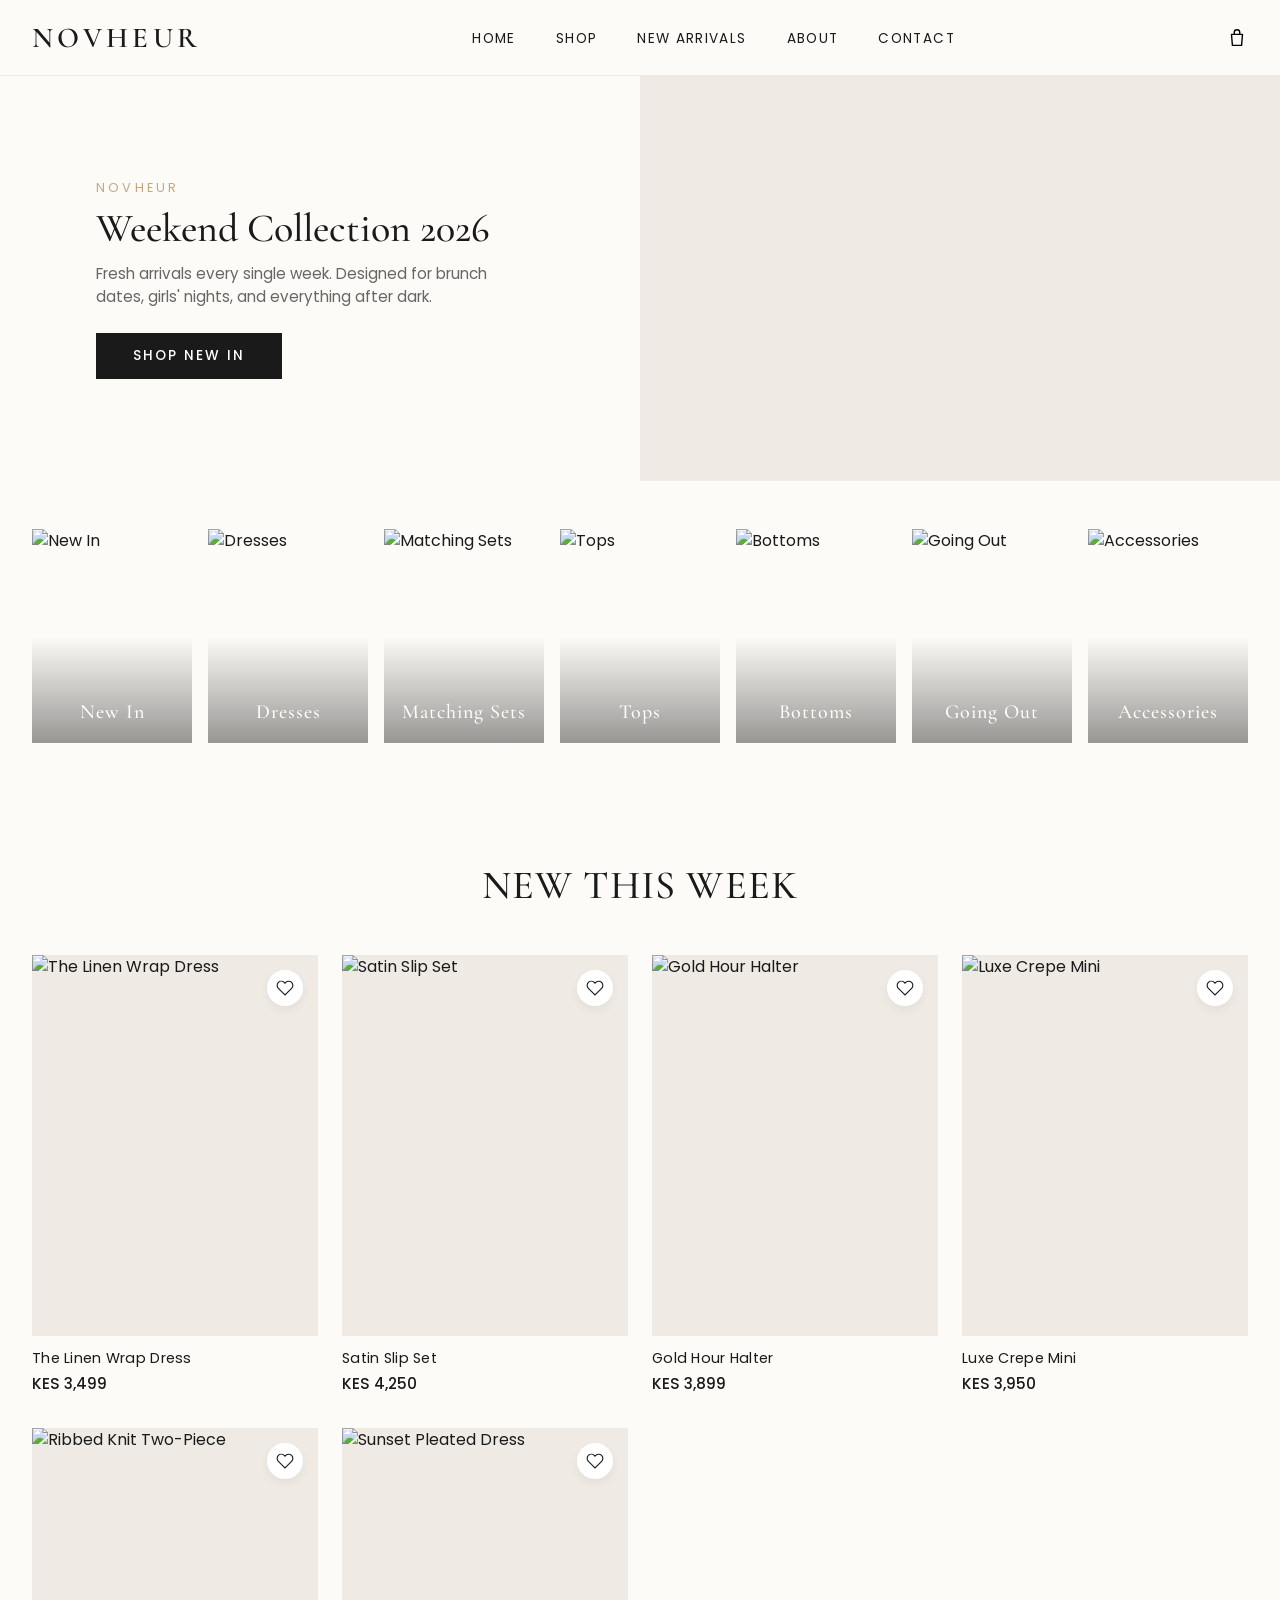
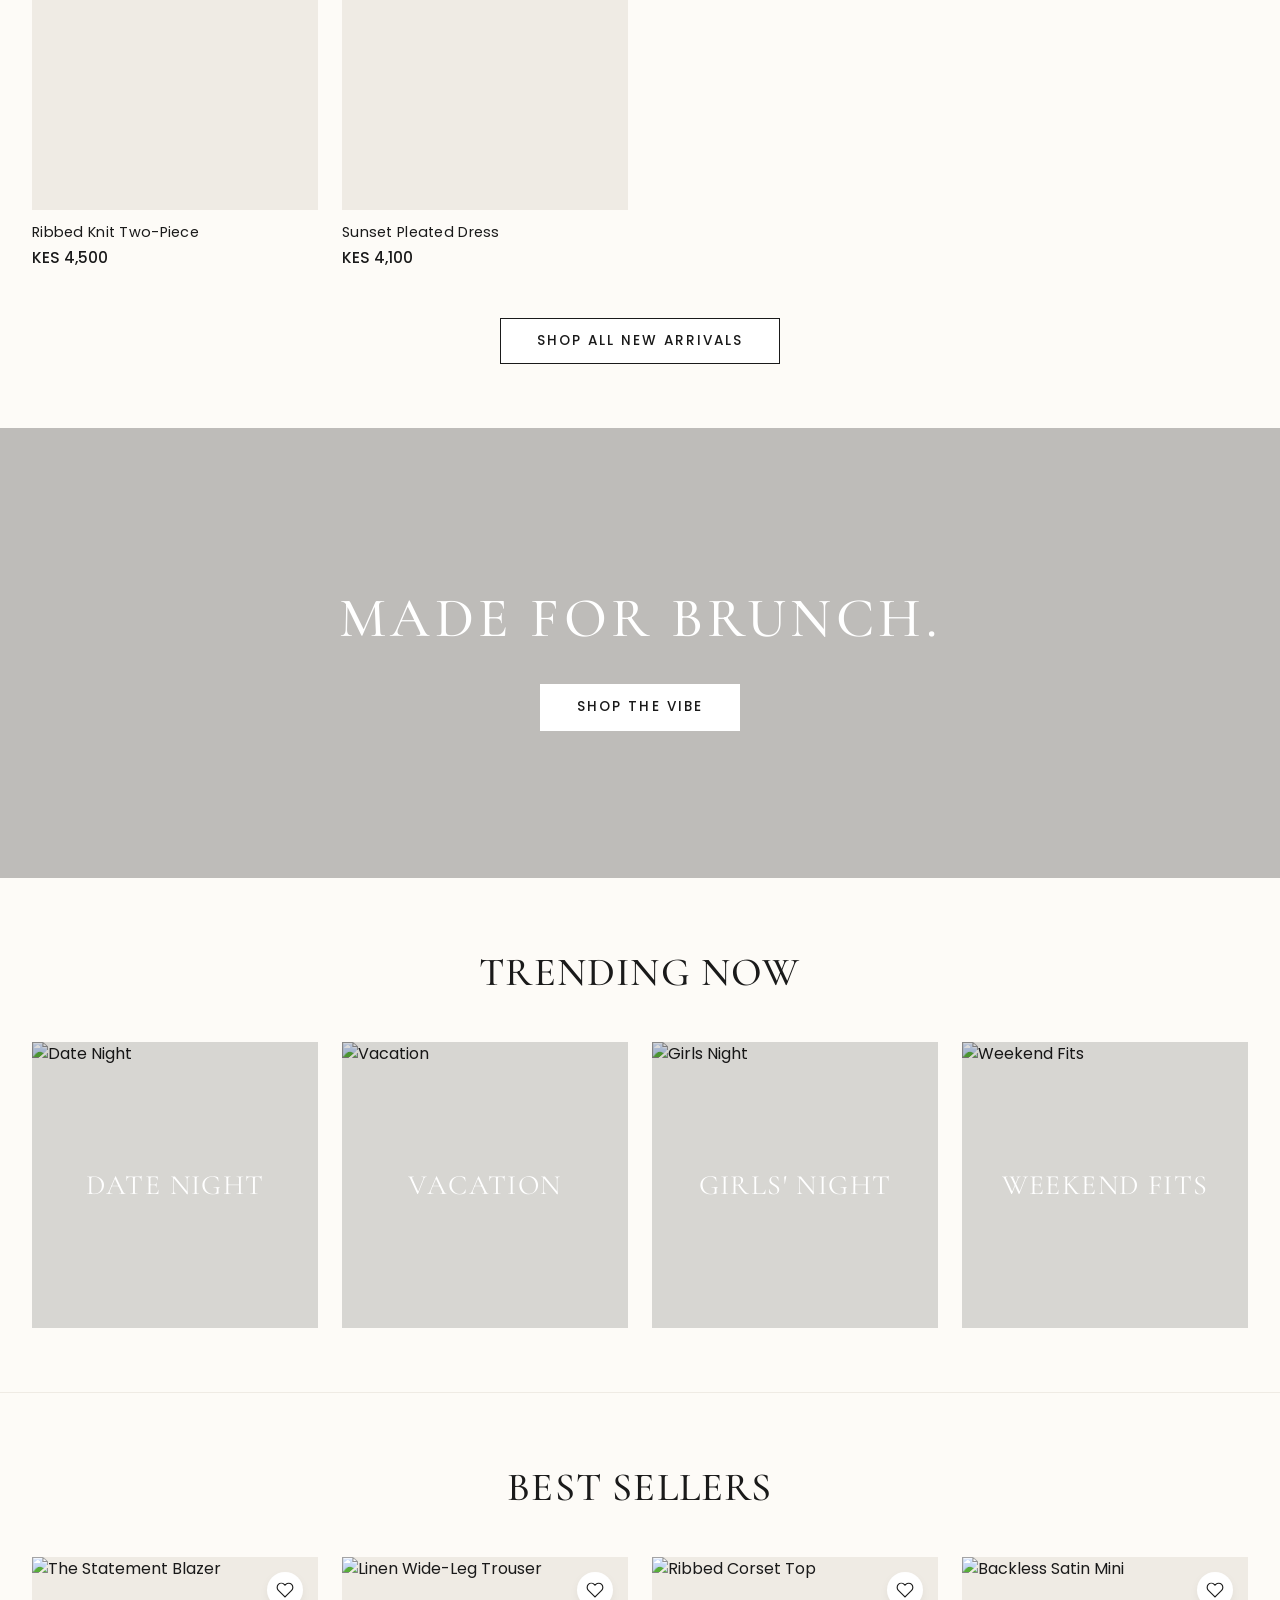
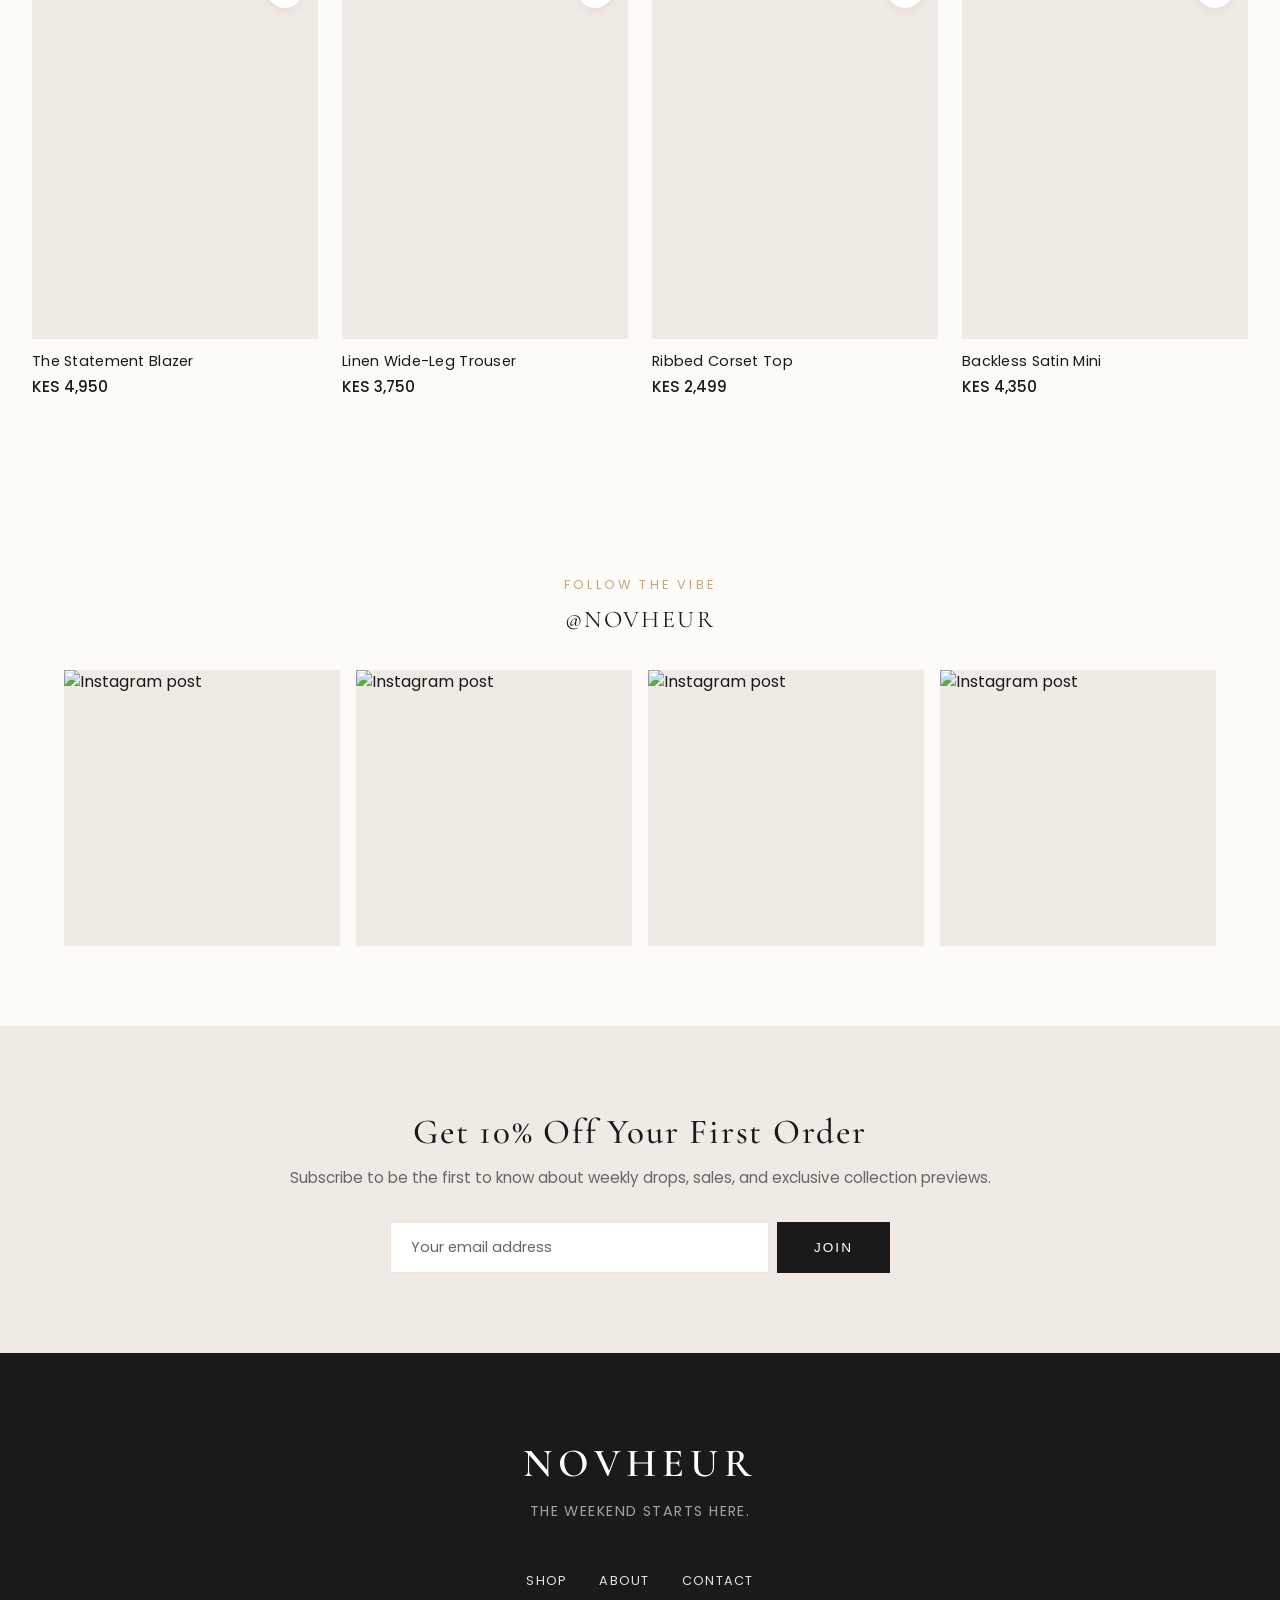
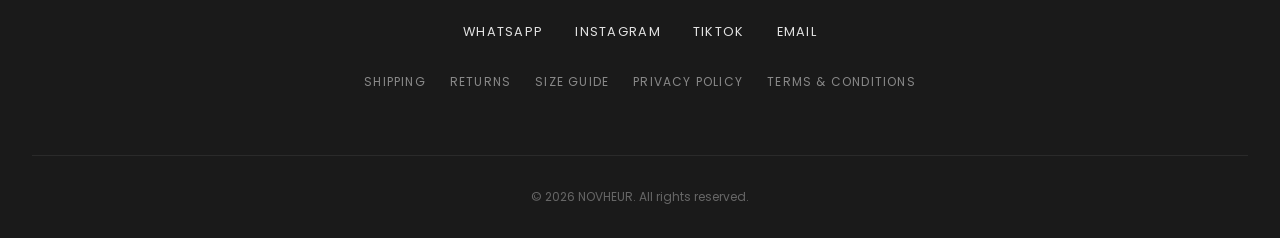
==== commit 4b7a2705: "Update index.html" ====
--- a/index.html
+++ b/index.html
@@ -113,21 +113,6 @@
     color: var(--white);
   }
 
-  /* ================= ANNOUNCEMENT BAR ================= */
-  <!-- ANNOUNCEMENT BAR -->
-<div class="announcement-bar">
-  <div class="announcement-track">
-    <span>FREE EXPRESS SHIPPING ON ALL ORDERS OVER KSH 10,000 • </span>
-    <span>SAME-DAY NAIROBI COURIER DISPATCH • </span>
-    <span>CASH ON DELIVERY AVAILABLE (RESTRICTIONS APPLY) • </span>
-    <!-- Repeat the text to make the loop seamless -->
-    <span>FREE EXPRESS SHIPPING ON ALL ORDERS OVER KSH 10,000 • </span>
-    <span>SAME-DAY NAIROBI COURIER DISPATCH • </span>
-    <span>CASH ON DELIVERY AVAILABLE (RESTRICTIONS APPLY) • </span>
-  </div>
-</div>
-
-
   /* ================= HEADER & NAVIGATION ================= */
   .site-header {
     background-color: rgba(253, 251, 247, 0.95);
@@ -829,11 +814,6 @@
 </style>
 </head>
 <body>
-
-  <!-- ================= ANNOUNCEMENT BAR ================= -->
-  <div class="announcement-bar">
-    Free Shipping on orders over KES 5,000 · <a href="new-arrivals.html">Shop New Arrivals</a>
-  </div>
 
   <!-- ================= HEADER ================= -->
   <header class="site-header" id="siteHeader">
@@ -1253,1220 +1233,3 @@
   </script>
 </body>
 </html>
-  }
-
-  a {
-    color: inherit;
-    text-decoration: none;
-  }
-
-  ul {
-    list-style: none;
-  }
-
-  img {
-    max-width: 100%;
-    height: auto;
-    display: block;
-    object-fit: cover;
-  }
-
-  /* ================= REUSABLE STYLES ================= */
-  .section-container {
-    max-width: 1400px;
-    margin: 0 auto;
-    padding: 4rem 2rem;
-  }
-
-  @media (max-width: 768px) {
-    .section-container {
-      padding: 2.5rem 1rem;
-    }
-  }
-
-  .section-title {
-    font-family: var(--font-serif);
-    font-size: 2.5rem;
-    font-weight: 500;
-    text-align: center;
-    margin-bottom: 2.5rem;
-    letter-spacing: 0.03em;
-    text-transform: uppercase;
-  }
-
-  .btn-primary {
-    display: inline-block;
-    background-color: var(--text-dark);
-    color: var(--white);
-    padding: 12px 36px;
-    font-size: 0.85rem;
-    font-weight: 500;
-    letter-spacing: 0.15em;
-    text-transform: uppercase;
-    transition: var(--transition);
-    border: 1px solid var(--text-dark);
-    cursor: pointer;
-  }
-
-  .btn-primary:hover {
-    background-color: transparent;
-    color: var(--text-dark);
-  }
-
-  .btn-secondary {
-    display: inline-block;
-    background-color: var(--white);
-    color: var(--text-dark);
-    padding: 12px 36px;
-    font-size: 0.85rem;
-    font-weight: 500;
-    letter-spacing: 0.15em;
-    text-transform: uppercase;
-    transition: var(--transition);
-    border: 1px solid var(--text-dark);
-    cursor: pointer;
-  }
-
-  .btn-secondary:hover {
-    background-color: var(--text-dark);
-    color: var(--white);
-  }
-<!-- ANNOUNCEMENT BAR -->
-<div class="announcement-bar">
-  <div class="announcement-track">
-    <span>FREE EXPRESS SHIPPING ON ALL ORDERS OVER KSH 10,000 • </span>
-    <span>SAME-DAY NAIROBI COURIER DISPATCH • </span>
-    <span>CASH ON DELIVERY AVAILABLE (RESTRICTIONS APPLY) • </span>
-    <!-- Repeat the text to make the loop seamless -->
-    <span>FREE EXPRESS SHIPPING ON ALL ORDERS OVER KSH 10,000 • </span>
-    <span>SAME-DAY NAIROBI COURIER DISPATCH • </span>
-    <span>CASH ON DELIVERY AVAILABLE (RESTRICTIONS APPLY) • </span>
-  </div>
-</div>
-  }
-
-  /* ================= HEADER & NAVIGATION ================= */
-  .site-header {
-    background-color: rgba(253, 251, 247, 0.95);
-    backdrop-filter: blur(10px);
-    position: sticky;
-    top: 0;
-    z-index: 100;
-    border-bottom: 1px solid var(--brand-beige);
-    transition: var(--transition);
-  }
-
-  .nav-row {
-    max-width: 1400px;
-    margin: 0 auto;
-    display: flex;
-    justify-content: space-between;
-    align-items: center;
-    padding: 1rem 2rem;
-  }
-
-  .nav-logo {
-    font-family: var(--font-serif);
-    font-size: 1.8rem;
-    font-weight: 600;
-    letter-spacing: 0.15em;
-  }
-
-  .nav-links {
-    display: flex;
-    gap: 2.5rem;
-  }
-
-  .nav-links a {
-    font-size: 0.85rem;
-    font-weight: 400;
-    letter-spacing: 0.1em;
-    text-transform: uppercase;
-    transition: var(--transition);
-  }
-
-  .nav-links a:hover {
-    color: var(--accent-gold);
-  }
-
-  .nav-side {
-    display: flex;
-    align-items: center;
-    gap: 1.5rem;
-  }
-
-  .nav-icon-btn {
-    background: none;
-    border: none;
-    cursor: pointer;
-    display: flex;
-    align-items: center;
-    justify-content: center;
-  }
-
-  .nav-icon-btn svg {
-    width: 22px;
-    height: 22px;
-    fill: none;
-    stroke: currentColor;
-    stroke-width: 1.5;
-    stroke-linecap: round;
-    stroke-linejoin: round;
-    transition: var(--transition);
-  }
-
-  .nav-icon-btn:hover svg {
-    stroke: var(--accent-gold);
-  }
-
-  .menu-toggle-btn {
-    display: none;
-  }
-
-  @media (max-width: 900px) {
-    .nav-links {
-      display: none;
-    }
-    .menu-toggle-btn {
-      display: block;
-    }
-    .nav-row {
-      padding: 1rem;
-    }
-  }
-
-  /* ================= MOBILE MENU ================= */
-  .mobile-menu {
-    position: fixed;
-    top: 0;
-    left: -100%;
-    width: 85%;
-    max-width: 380px;
-    height: 100vh;
-    background-color: var(--bg-cream);
-    z-index: 1000;
-    box-shadow: 10px 0 30px rgba(0,0,0,0.05);
-    transition: 0.4s cubic-bezier(0.16, 1, 0.3, 1);
-    display: flex;
-    flex-direction: column;
-    padding: 2rem;
-  }
-
-  .mobile-menu.active {
-    left: 0;
-  }
-
-  .mobile-menu-overlay {
-    position: fixed;
-    top: 0;
-    left: 0;
-    width: 100vw;
-    height: 100vh;
-    background-color: rgba(0,0,0,0.3);
-    z-index: 999;
-    opacity: 0;
-    pointer-events: none;
-    transition: var(--transition);
-  }
-
-  .mobile-menu-overlay.active {
-    opacity: 1;
-    pointer-events: auto;
-  }
-
-  .mobile-menu-top {
-    display: flex;
-    justify-content: space-between;
-    align-items: center;
-    margin-bottom: 3rem;
-  }
-
-  .mobile-menu-close {
-    background: none;
-    border: none;
-    cursor: pointer;
-  }
-
-  .mobile-menu-close svg {
-    width: 24px;
-    height: 24px;
-    stroke: var(--text-dark);
-    stroke-width: 1.5;
-  }
-
-  .mobile-menu-links {
-    display: flex;
-    flex-direction: column;
-    gap: 2rem;
-  }
-
-  .mobile-menu-links a {
-    font-family: var(--font-serif);
-    font-size: 1.8rem;
-    text-transform: uppercase;
-  }
-
-  .mobile-menu-foot {
-    margin-top: auto;
-    font-size: 0.8rem;
-    color: var(--text-muted);
-    letter-spacing: 0.05em;
-    border-top: 1px solid var(--brand-beige);
-    padding-top: 1.5rem;
-  }
-
-  /* ================= HERO (SHRUNK TO 45vh) ================= */
-  .hero-shrunk {
-    display: grid;
-    grid-template-columns: 1fr 1fr;
-    height: 45vh;
-    min-height: 380px;
-    background-color: var(--brand-beige);
-    overflow: hidden;
-  }
-
-  .hero-content-left {
-    display: flex;
-    flex-direction: column;
-    justify-content: center;
-    padding: 3rem 10% 3rem 15%;
-    background-color: var(--bg-cream);
-  }
-
-  .hero-eyebrow {
-    font-size: 0.8rem;
-    letter-spacing: 0.25em;
-    text-transform: uppercase;
-    color: var(--accent-gold);
-    margin-bottom: 0.5rem;
-  }
-
-  .hero-title-shrunk {
-    font-family: var(--font-serif);
-    font-size: 2.5rem;
-    line-height: 1.15;
-    margin-bottom: 0.75rem;
-    font-weight: 500;
-  }
-
-  .hero-subtitle-shrunk {
-    font-size: 0.95rem;
-    color: var(--text-muted);
-    margin-bottom: 1.5rem;
-    max-width: 400px;
-  }
-
-  .hero-image-right {
-    background: url('https://images.unsplash.com/photo-1515886657613-9f3515b0c78f?q=80&w=1200&auto=format&fit=crop') no-repeat center center;
-    background-size: cover;
-  }
-
-  @media (max-width: 768px) {
-    .hero-shrunk {
-      grid-template-columns: 1fr;
-      height: 40vh;
-      min-height: 320px;
-    }
-    .hero-content-left {
-      padding: 2rem;
-      align-items: center;
-      text-align: center;
-    }
-    .hero-image-right {
-      display: none;
-    }
-  }
-
-  /* ================= CATEGORIES (Large image tiles) ================= */
-  .categories-grid {
-    display: grid;
-    grid-template-columns: repeat(7, 1fr);
-    gap: 1rem;
-    padding: 3rem 2rem;
-    max-width: 1400px;
-    margin: 0 auto;
-    overflow-x: auto;
-    scrollbar-width: none; /* Hide scrollbar for clean aesthetic */
-  }
-
-  .categories-grid::-webkit-scrollbar {
-    display: none;
-  }
-
-  .category-tile {
-    position: relative;
-    aspect-ratio: 3/4;
-    overflow: hidden;
-    min-width: 140px; /* Forces scroll on mobile if needed */
-  }
-
-  .category-tile img {
-    width: 100%;
-    height: 100%;
-    transition: transform 0.6s cubic-bezier(0.25, 0.46, 0.45, 0.94);
-  }
-
-  .category-tile:hover img {
-    transform: scale(1.05);
-  }
-
-  .category-overlay {
-    position: absolute;
-    inset: 0;
-    background: linear-gradient(to top, rgba(0,0,0,0.4) 0%, rgba(0,0,0,0) 50%);
-    display: flex;
-    align-items: flex-end;
-    justify-content: center;
-    padding: 1rem;
-  }
-
-  .category-name {
-    color: var(--white);
-    font-family: var(--font-serif);
-    font-size: 1.25rem;
-    font-weight: 500;
-    letter-spacing: 0.05em;
-    text-transform: capitalize;
-  }
-
-  @media (max-width: 1024px) {
-    .categories-grid {
-      grid-template-columns: repeat(4, 1fr);
-    }
-  }
-
-  @media (max-width: 600px) {
-    .categories-grid {
-      display: flex;
-      gap: 0.75rem;
-      padding: 2rem 1rem;
-    }
-  }
-
-  /* ================= PRODUCT CARDS (New Arrivals & Best Sellers) ================= */
-  .products-grid {
-    display: grid;
-    grid-template-columns: repeat(4, 1fr);
-    gap: 2rem 1.5rem;
-    margin-bottom: 3rem;
-  }
-
-  @media (max-width: 1024px) {
-    .products-grid {
-      grid-template-columns: repeat(3, 1fr);
-    }
-  }
-
-  @media (max-width: 768px) {
-    .products-grid {
-      grid-template-columns: repeat(2, 1fr);
-      gap: 1.5rem 1rem;
-    }
-  }
-
-  .product-card {
-    position: relative;
-    display: flex;
-    flex-direction: column;
-  }
-
-  .product-media {
-    position: relative;
-    aspect-ratio: 3/4;
-    overflow: hidden;
-    background-color: var(--brand-beige);
-    margin-bottom: 0.75rem;
-  }
-
-  .product-media img {
-    width: 100%;
-    height: 100%;
-    transition: transform 0.6s cubic-bezier(0.25, 0.46, 0.45, 0.94);
-  }
-
-  .product-card:hover .product-media img {
-    transform: scale(1.03);
-  }
-
-  /* Wishlist Icon */
-  .wishlist-btn {
-    position: absolute;
-    top: 15px;
-    right: 15px;
-    z-index: 5;
-    background: var(--white);
-    border: none;
-    border-radius: 50%;
-    width: 36px;
-    height: 36px;
-    display: flex;
-    align-items: center;
-    justify-content: center;
-    cursor: pointer;
-    box-shadow: 0 4px 10px rgba(0,0,0,0.05);
-    transition: var(--transition);
-  }
-
-  .wishlist-btn svg {
-    width: 18px;
-    height: 18px;
-    fill: none;
-    stroke: var(--text-dark);
-    stroke-width: 1.5;
-    transition: var(--transition);
-  }
-
-  .wishlist-btn:hover svg {
-    fill: #E25C5C;
-    stroke: #E25C5C;
-  }
-
-  /* Hover Actions bar */
-  .product-actions {
-    position: absolute;
-    bottom: -50px;
-    left: 0;
-    right: 0;
-    background-color: rgba(255,255,255,0.9);
-    backdrop-filter: blur(5px);
-    display: flex;
-    transition: 0.3s ease;
-    z-index: 5;
-  }
-
-  .product-card:hover .product-actions {
-    bottom: 0;
-  }
-
-  .action-btn {
-    flex: 1;
-    border: none;
-    background: transparent;
-    padding: 12px 0;
-    font-size: 0.75rem;
-    font-weight: 500;
-    letter-spacing: 0.1em;
-    text-transform: uppercase;
-    cursor: pointer;
-    transition: var(--transition);
-  }
-
-  .action-btn:first-child {
-    border-right: 1px solid var(--brand-beige);
-  }
-
-  .action-btn:hover {
-    background-color: var(--text-dark);
-    color: var(--white);
-  }
-
-  @media (max-width: 768px) {
-    /* Always show simplified add-to-cart on mobile instead of hiding */
-    .product-actions {
-      position: relative;
-      bottom: 0;
-      background-color: transparent;
-      margin-top: 0.5rem;
-    }
-    .action-btn {
-      padding: 8px 0;
-      background-color: var(--brand-beige);
-      border-radius: 2px;
-    }
-    .action-btn.quick-view {
-      display: none;
-    }
-  }
-
-  .product-info {
-    text-align: left;
-  }
-
-  .product-name {
-    font-size: 0.9rem;
-    font-weight: 400;
-    letter-spacing: 0.02em;
-    color: var(--text-dark);
-    margin-bottom: 0.25rem;
-  }
-
-  .product-price {
-    font-size: 0.95rem;
-    font-weight: 500;
-    color: var(--text-dark);
-  }
-
-  .center-cta {
-    display: flex;
-    justify-content: center;
-    margin-top: 1rem;
-  }
-
-  /* ================= LIFESTYLE BANNER (Campaign style) ================= */
-  .campaign-banner {
-    position: relative;
-    height: 50vh;
-    min-height: 350px;
-    background: linear-gradient(rgba(0,0,0,0.25), rgba(0,0,0,0.25)), url('https://images.unsplash.com/photo-1517248135467-4c7edcad34c4?q=80&w=1600&auto=format&fit=crop') no-repeat center center;
-    background-size: cover;
-    background-attachment: scroll;
-    display: flex;
-    align-items: center;
-    justify-content: center;
-    text-align: center;
-    color: var(--white);
-  }
-
-  .campaign-content h2 {
-    font-family: var(--font-serif);
-    font-size: 3.5rem;
-    font-weight: 500;
-    letter-spacing: 0.08em;
-    margin-bottom: 1.5rem;
-  }
-
-  .campaign-content .btn-secondary {
-    border: 1px solid var(--white);
-  }
-
-  @media (max-width: 768px) {
-    .campaign-content h2 {
-      font-size: 2.2rem;
-    }
-  }
-
-  /* ================= TRENDING CATEGORIES ================= */
-  .trending-grid {
-    display: grid;
-    grid-template-columns: repeat(4, 1fr);
-    gap: 1.5rem;
-  }
-
-  .trending-card {
-    position: relative;
-    aspect-ratio: 1/1;
-    overflow: hidden;
-  }
-
-  .trending-card img {
-    width: 100%;
-    height: 100%;
-    transition: transform 0.6s cubic-bezier(0.25, 0.46, 0.45, 0.94);
-  }
-
-  .trending-card:hover img {
-    transform: scale(1.05);
-  }
-
-  .trending-overlay {
-    position: absolute;
-    inset: 0;
-    background: rgba(0,0,0,0.15);
-    display: flex;
-    align-items: center;
-    justify-content: center;
-    transition: var(--transition);
-  }
-
-  .trending-card:hover .trending-overlay {
-    background: rgba(0,0,0,0.3);
-  }
-
-  .trending-title {
-    color: var(--white);
-    font-family: var(--font-serif);
-    font-size: 1.75rem;
-    font-weight: 400;
-    letter-spacing: 0.05em;
-    text-transform: uppercase;
-  }
-
-  @media (max-width: 900px) {
-    .trending-grid {
-      grid-template-columns: repeat(2, 1fr);
-    }
-  }
-
-  /* ================= INSTAGRAM FEED ================= */
-  .instagram-header {
-    text-align: center;
-    margin-bottom: 2rem;
-  }
-
-  .instagram-handle {
-    font-family: var(--font-serif);
-    font-size: 1.5rem;
-    font-weight: 400;
-    letter-spacing: 0.1em;
-    color: var(--text-dark);
-  }
-
-  .instagram-grid {
-    display: grid;
-    grid-template-columns: repeat(4, 1fr);
-    gap: 1rem;
-    max-width: 1400px;
-    margin: 0 auto;
-    padding: 0 2rem;
-  }
-
-  .instagram-post {
-    position: relative;
-    aspect-ratio: 1/1;
-    overflow: hidden;
-    background-color: var(--brand-beige);
-  }
-
-  .instagram-post img {
-    width: 100%;
-    height: 100%;
-    transition: var(--transition);
-  }
-
-  .instagram-post:hover img {
-    opacity: 0.8;
-  }
-
-  @media (max-width: 768px) {
-    .instagram-grid {
-      grid-template-columns: repeat(2, 1fr);
-      padding: 0 1rem;
-    }
-  }
-
-  /* ================= NEWSLETTER ================= */
-  .newsletter-section {
-    background-color: var(--brand-beige);
-    text-align: center;
-    padding: 5rem 2rem;
-  }
-
-  .newsletter-title {
-    font-family: var(--font-serif);
-    font-size: 2.2rem;
-    font-weight: 500;
-    letter-spacing: 0.05em;
-    margin-bottom: 0.5rem;
-  }
-
-  .newsletter-desc {
-    color: var(--text-muted);
-    font-size: 0.95rem;
-    margin-bottom: 2rem;
-  }
-
-  .newsletter-form {
-    display: flex;
-    max-width: 500px;
-    margin: 0 auto;
-    gap: 0.5rem;
-  }
-
-  .newsletter-input {
-    flex: 1;
-    border: 1px solid rgba(0,0,0,0.1);
-    background-color: var(--white);
-    padding: 14px 20px;
-    font-size: 0.9rem;
-    font-family: var(--font-sans);
-    outline: none;
-  }
-
-  .newsletter-input::placeholder {
-    color: var(--text-muted);
-  }
-
-  @media (max-width: 600px) {
-    .newsletter-form {
-      flex-direction: column;
-    }
-  }
-
-  /* ================= FOOTER ================= */
-  footer {
-    background-color: var(--text-dark);
-    color: var(--white);
-    padding: 5rem 2rem 2rem;
-    text-align: center;
-  }
-
-  .footer-logo {
-    font-family: var(--font-serif);
-    font-size: 2.5rem;
-    font-weight: 600;
-    letter-spacing: 0.15em;
-    margin-bottom: 0.5rem;
-  }
-
-  .footer-tag {
-    font-size: 0.9rem;
-    letter-spacing: 0.1em;
-    color: #A1A1A1;
-    margin-bottom: 3rem;
-    text-transform: uppercase;
-  }
-
-  .footer-links, .footer-social, .footer-policy-links {
-    display: flex;
-    justify-content: center;
-    flex-wrap: wrap;
-    gap: 2rem;
-    margin-bottom: 2rem;
-    font-size: 0.8rem;
-    letter-spacing: 0.1em;
-    text-transform: uppercase;
-  }
-
-  .footer-links a, .footer-social a {
-    color: #E2E2E2;
-    transition: var(--transition);
-  }
-
-  .footer-links a:hover, .footer-social a:hover {
-    color: var(--accent-gold);
-  }
-
-  .footer-policy-links {
-    gap: 1.5rem;
-    font-size: 0.75rem;
-    color: #888888;
-    margin-bottom: 4rem;
-  }
-
-  .footer-policy-links a:hover {
-    color: var(--white);
-  }
-
-  .footer-bottom {
-    font-size: 0.75rem;
-    color: #666666;
-    border-top: 1px solid #2A2A2A;
-    padding-top: 2rem;
-  }
-</style>
-</head>
-<body>
-
-  <!-- ================= ANNOUNCEMENT BAR ================= -->
-  <div class="announcement-bar">
-    Free Shipping on orders over KES 5,000 · <a href="new-arrivals.html">Shop New Arrivals</a>
-  </div>
-
-  <!-- ================= HEADER ================= -->
-  <header class="site-header" id="siteHeader">
-    <div class="nav-row">
-      <button class="nav-icon-btn menu-toggle-btn" id="menuOpenBtn" aria-label="Open menu">
-        <svg viewBox="0 0 24 24"><line x1="3" y1="6" x2="21" y2="6"/><line x1="3" y1="12" x2="21" y2="12"/><line x1="3" y1="18" x2="21" y2="18"/></svg>
-      </button>
-      <a href="index.html" class="nav-logo">NOVHEUR</a>
-      <ul class="nav-links">
-        <li><a href="index.html">Home</a></li>
-        <li><a href="shop.html">Shop</a></li>
-        <li><a href="new-arrivals.html">New Arrivals</a></li>
-        <li><a href="about.html">About</a></li>
-        <li><a href="contact.html">Contact</a></li>
-      </ul>
-      <div class="nav-side">
-        <button class="nav-icon-btn cart-btn" id="cartBtn" aria-label="Cart">
-          <svg viewBox="0 0 24 24"><path d="M6 8h12l-1 12H7L6 8z"/><path d="M9 8V6a3 3 0 0 1 6 0v2"/></svg>
-        </button>
-      </div>
-    </div>
-  </header>
-
-  <!-- ================= MOBILE MENU ================= -->
-  <div class="mobile-menu-overlay" id="mobileMenuOverlay"></div>
-  <div class="mobile-menu" id="mobileMenu">
-    <div class="mobile-menu-top">
-      <div class="nav-logo">NOVHEUR</div>
-      <button class="mobile-menu-close" id="menuCloseBtn" aria-label="Close menu">
-        <svg viewBox="0 0 24 24"><line x1="5" y1="5" x2="19" y2="19"/><line x1="19" y1="5" x2="5" y2="19"/></svg>
-      </button>
-    </div>
-    <ul class="mobile-menu-links">
-      <li><a href="index.html">Home</a></li>
-      <li><a href="shop.html">Shop</a></li>
-      <li><a href="new-arrivals.html">New Arrivals</a></li>
-      <li><a href="about.html">About</a></li>
-      <li><a href="contact.html">Contact</a></li>
-    </ul>
-    <div class="mobile-menu-foot">Free Shipping · New Arrivals Weekly</div>
-  </div>
-
-  <!-- ================= 1. SHRINKED HERO (45vh) ================= -->
-  <section class="hero-shrunk">
-    <div class="hero-content-left">
-      <p class="hero-eyebrow">NOVHEUR</p>
-      <h1 class="hero-title-shrunk">Weekend Collection 2026</h1>
-      <p class="hero-subtitle-shrunk">Fresh arrivals every single week. Designed for brunch dates, girls' nights, and everything after dark.</p>
-      <div>
-        <a href="new-arrivals.html" class="btn-primary">Shop New In</a>
-      </div>
-    </div>
-    <div class="hero-image-right"></div>
-  </section>
-
-  <!-- ================= 2. CATEGORIES ================= -->
-  <div class="categories-grid">
-    <a href="shop.html?cat=new" class="category-tile">
-      <img src="https://images.unsplash.com/photo-1490481651871-ab68de25d43d?q=80&w=600&auto=format&fit=crop" alt="New In">
-      <div class="category-overlay">
-        <span class="category-name">New In</span>
-      </div>
-    </a>
-    <a href="shop.html?cat=dresses" class="category-tile">
-      <img src="https://images.unsplash.com/photo-1595777457583-95e059d581b8?q=80&w=600&auto=format&fit=crop" alt="Dresses">
-      <div class="category-overlay">
-        <span class="category-name">Dresses</span>
-      </div>
-    </a>
-    <a href="shop.html?cat=sets" class="category-tile">
-      <img src="https://images.unsplash.com/photo-1539109136881-3be0616acf4b?q=80&w=600&auto=format&fit=crop" alt="Matching Sets">
-      <div class="category-overlay">
-        <span class="category-name">Matching Sets</span>
-      </div>
-    </a>
-    <a href="shop.html?cat=tops" class="category-tile">
-      <img src="https://images.unsplash.com/photo-1503342217505-b0a15ec3261c?q=80&w=600&auto=format&fit=crop" alt="Tops">
-      <div class="category-overlay">
-        <span class="category-name">Tops</span>
-      </div>
-    </a>
-    <a href="shop.html?cat=bottoms" class="category-tile">
-      <img src="https://images.unsplash.com/photo-1541099649105-f69ad21f3246?q=80&w=600&auto=format&fit=crop" alt="Bottoms">
-      <div class="category-overlay">
-        <span class="category-name">Bottoms</span>
-      </div>
-    </a>
-    <a href="shop.html?cat=goingout" class="category-tile">
-      <img src="https://images.unsplash.com/photo-1566174053879-31528523f8ae?q=80&w=600&auto=format&fit=crop" alt="Going Out">
-      <div class="category-overlay">
-        <span class="category-name">Going Out</span>
-      </div>
-    </a>
-    <a href="shop.html?cat=accessories" class="category-tile">
-      <img src="https://images.unsplash.com/photo-1535632066927-ab7c9ab60908?q=80&w=600&auto=format&fit=crop" alt="Accessories">
-      <div class="category-overlay">
-        <span class="category-name">Accessories</span>
-      </div>
-    </a>
-  </div>
-
-  <!-- ================= 3. NEW ARRIVALS (6 Products) ================= -->
-  <section class="section-container">
-    <h2 class="section-title">New This Week</h2>
-    <div class="products-grid">
-      
-      <!-- Product 1 -->
-      <div class="product-card">
-        <div class="product-media">
-          <button class="wishlist-btn" aria-label="Add to wishlist">
-            <svg viewBox="0 0 24 24"><path d="M20.84 4.61a5.5 5.5 0 0 0-7.78 0L12 5.67l-1.06-1.06a5.5 5.5 0 0 0-7.78 7.78l1.06 1.06L12 21.23l7.78-7.78 1.06-1.06a5.5 5.5 0 0 0 0-7.78z"/></svg>
-          </button>
-          <img src="https://images.unsplash.com/photo-1487222476894-8944d8237e19?q=80&w=800&auto=format&fit=crop" alt="The Linen Wrap Dress">
-          <div class="product-actions">
-            <button class="action-btn quick-view">Quick View</button>
-            <button class="action-btn">Add to Cart</button>
-          </div>
-        </div>
-        <div class="product-info">
-          <h3 class="product-name">The Linen Wrap Dress</h3>
-          <p class="product-price">KES 3,499</p>
-        </div>
-      </div>
-
-      <!-- Product 2 -->
-      <div class="product-card">
-        <div class="product-media">
-          <button class="wishlist-btn" aria-label="Add to wishlist">
-            <svg viewBox="0 0 24 24"><path d="M20.84 4.61a5.5 5.5 0 0 0-7.78 0L12 5.67l-1.06-1.06a5.5 5.5 0 0 0-7.78 7.78l1.06 1.06L12 21.23l7.78-7.78 1.06-1.06a5.5 5.5 0 0 0 0-7.78z"/></svg>
-          </button>
-          <img src="https://images.unsplash.com/photo-1496217590455-aa63a8350eea?q=80&w=800&auto=format&fit=crop" alt="Satin Slip Set">
-          <div class="product-actions">
-            <button class="action-btn quick-view">Quick View</button>
-            <button class="action-btn">Add to Cart</button>
-          </div>
-        </div>
-        <div class="product-info">
-          <h3 class="product-name">Satin Slip Set</h3>
-          <p class="product-price">KES 4,250</p>
-        </div>
-      </div>
-
-      <!-- Product 3 -->
-      <div class="product-card">
-        <div class="product-media">
-          <button class="wishlist-btn" aria-label="Add to wishlist">
-            <svg viewBox="0 0 24 24"><path d="M20.84 4.61a5.5 5.5 0 0 0-7.78 0L12 5.67l-1.06-1.06a5.5 5.5 0 0 0-7.78 7.78l1.06 1.06L12 21.23l7.78-7.78 1.06-1.06a5.5 5.5 0 0 0 0-7.78z"/></svg>
-          </button>
-          <img src="https://images.unsplash.com/photo-1483985988355-763728e1935b?q=80&w=800&auto=format&fit=crop" alt="Gold Hour Halter">
-          <div class="product-actions">
-            <button class="action-btn quick-view">Quick View</button>
-            <button class="action-btn">Add to Cart</button>
-          </div>
-        </div>
-        <div class="product-info">
-          <h3 class="product-name">Gold Hour Halter</h3>
-          <p class="product-price">KES 3,899</p>
-        </div>
-      </div>
-
-      <!-- Product 4 -->
-      <div class="product-card">
-        <div class="product-media">
-          <button class="wishlist-btn" aria-label="Add to wishlist">
-            <svg viewBox="0 0 24 24"><path d="M20.84 4.61a5.5 5.5 0 0 0-7.78 0L12 5.67l-1.06-1.06a5.5 5.5 0 0 0-7.78 7.78l1.06 1.06L12 21.23l7.78-7.78 1.06-1.06a5.5 5.5 0 0 0 0-7.78z"/></svg>
-          </button>
-          <img src="https://images.unsplash.com/photo-1515886657613-9f3515b0c78f?q=80&w=800&auto=format&fit=crop" alt="Luxe Crepe Mini">
-          <div class="product-actions">
-            <button class="action-btn quick-view">Quick View</button>
-            <button class="action-btn">Add to Cart</button>
-          </div>
-        </div>
-        <div class="product-info">
-          <h3 class="product-name">Luxe Crepe Mini</h3>
-          <p class="product-price">KES 3,950</p>
-        </div>
-      </div>
-
-      <!-- Product 5 -->
-      <div class="product-card">
-        <div class="product-media">
-          <button class="wishlist-btn" aria-label="Add to wishlist">
-            <svg viewBox="0 0 24 24"><path d="M20.84 4.61a5.5 5.5 0 0 0-7.78 0L12 5.67l-1.06-1.06a5.5 5.5 0 0 0-7.78 7.78l1.06 1.06L12 21.23l7.78-7.78 1.06-1.06a5.5 5.5 0 0 0 0-7.78z"/></svg>
-          </button>
-          <img src="https://images.unsplash.com/photo-1529139574466-a303027c1d8b?q=80&w=800&auto=format&fit=crop" alt="Ribbed Knit Two-Piece">
-          <div class="product-actions">
-            <button class="action-btn quick-view">Quick View</button>
-            <button class="action-btn">Add to Cart</button>
-          </div>
-        </div>
-        <div class="product-info">
-          <h3 class="product-name">Ribbed Knit Two-Piece</h3>
-          <p class="product-price">KES 4,500</p>
-        </div>
-      </div>
-
-      <!-- Product 6 -->
-      <div class="product-card">
-        <div class="product-media">
-          <button class="wishlist-btn" aria-label="Add to wishlist">
-            <svg viewBox="0 0 24 24"><path d="M20.84 4.61a5.5 5.5 0 0 0-7.78 0L12 5.67l-1.06-1.06a5.5 5.5 0 0 0-7.78 7.78l1.06 1.06L12 21.23l7.78-7.78 1.06-1.06a5.5 5.5 0 0 0 0-7.78z"/></svg>
-          </button>
-          <img src="https://images.unsplash.com/photo-1554412933-514a83d2f3c8?q=80&w=800&auto=format&fit=crop" alt="Sunset Pleated Dress">
-          <div class="product-actions">
-            <button class="action-btn quick-view">Quick View</button>
-            <button class="action-btn">Add to Cart</button>
-          </div>
-        </div>
-        <div class="product-info">
-          <h3 class="product-name">Sunset Pleated Dress</h3>
-          <p class="product-price">KES 4,100</p>
-        </div>
-      </div>
-
-    </div>
-    <div class="center-cta">
-      <a href="new-arrivals.html" class="btn-secondary">Shop All New Arrivals</a>
-    </div>
-  </section>
-
-  <!-- ================= 4. LIFESTYLE BANNER ================= -->
-  <section class="campaign-banner">
-    <div class="campaign-content">
-      <h2>MADE FOR BRUNCH.</h2>
-      <a href="shop.html?collection=brunch" class="btn-secondary">Shop the Vibe</a>
-    </div>
-  </section>
-
-  <!-- ================= 5. TRENDING CATEGORIES ================= -->
-  <section class="section-container">
-    <h2 class="section-title">Trending Now</h2>
-    <div class="trending-grid">
-      
-      <a href="shop.html?tag=datenight" class="trending-card">
-        <img src="https://images.unsplash.com/photo-1516257984-b1b4d707412e?q=80&w=600&auto=format&fit=crop" alt="Date Night">
-        <div class="trending-overlay">
-          <span class="trending-title">Date Night</span>
-        </div>
-      </a>
-
-      <a href="shop.html?tag=vacation" class="trending-card">
-        <img src="https://images.unsplash.com/photo-1507525428034-b723cf961d3e?q=80&w=600&auto=format&fit=crop" alt="Vacation">
-        <div class="trending-overlay">
-          <span class="trending-title">Vacation</span>
-        </div>
-      </a>
-
-      <a href="shop.html?tag=girlsnight" class="trending-card">
-        <img src="https://images.unsplash.com/photo-1519671482749-fd09be7ccebf?q=80&w=600&auto=format&fit=crop" alt="Girls Night">
-        <div class="trending-overlay">
-          <span class="trending-title">Girls' Night</span>
-        </div>
-      </a>
-
-      <a href="shop.html?tag=weekendfits" class="trending-card">
-        <img src="https://images.unsplash.com/photo-1509631179647-0177331693ae?q=80&w=600&auto=format&fit=crop" alt="Weekend Fits">
-        <div class="trending-overlay">
-          <span class="trending-title">Weekend Fits</span>
-        </div>
-      </a>
-
-    </div>
-  </section>
-
-  <!-- ================= 6. BEST SELLERS ================= -->
-  <section class="section-container" style="border-top: 1px solid var(--brand-beige);">
-    <h2 class="section-title">Best Sellers</h2>
-    <div class="products-grid">
-      
-      <!-- Product 1 -->
-      <div class="product-card">
-        <div class="product-media">
-          <button class="wishlist-btn" aria-label="Add to wishlist">
-            <svg viewBox="0 0 24 24"><path d="M20.84 4.61a5.5 5.5 0 0 0-7.78 0L12 5.67l-1.06-1.06a5.5 5.5 0 0 0-7.78 7.78l1.06 1.06L12 21.23l7.78-7.78 1.06-1.06a5.5 5.5 0 0 0 0-7.78z"/></svg>
-          </button>
-          <img src="https://images.unsplash.com/photo-1490481651871-ab68de25d43d?q=80&w=800&auto=format&fit=crop" alt="The Statement Blazer">
-          <div class="product-actions">
-            <button class="action-btn quick-view">Quick View</button>
-            <button class="action-btn">Add to Cart</button>
-          </div>
-        </div>
-        <div class="product-info">
-          <h3 class="product-name">The Statement Blazer</h3>
-          <p class="product-price">KES 4,950</p>
-        </div>
-      </div>
-
-      <!-- Product 2 -->
-      <div class="product-card">
-        <div class="product-media">
-          <button class="wishlist-btn" aria-label="Add to wishlist">
-            <svg viewBox="0 0 24 24"><path d="M20.84 4.61a5.5 5.5 0 0 0-7.78 0L12 5.67l-1.06-1.06a5.5 5.5 0 0 0-7.78 7.78l1.06 1.06L12 21.23l7.78-7.78 1.06-1.06a5.5 5.5 0 0 0 0-7.78z"/></svg>
-          </button>
-          <img src="https://images.unsplash.com/photo-1509631179647-0177331693ae?q=80&w=800&auto=format&fit=crop" alt="Linen Wide-Leg Trouser">
-          <div class="product-actions">
-            <button class="action-btn quick-view">Quick View</button>
-            <button class="action-btn">Add to Cart</button>
-          </div>
-        </div>
-        <div class="product-info">
-          <h3 class="product-name">Linen Wide-Leg Trouser</h3>
-          <p class="product-price">KES 3,750</p>
-        </div>
-      </div>
-
-      <!-- Product 3 -->
-      <div class="product-card">
-        <div class="product-media">
-          <button class="wishlist-btn" aria-label="Add to wishlist">
-            <svg viewBox="0 0 24 24"><path d="M20.84 4.61a5.5 5.5 0 0 0-7.78 0L12 5.67l-1.06-1.06a5.5 5.5 0 0 0-7.78 7.78l1.06 1.06L12 21.23l7.78-7.78 1.06-1.06a5.5 5.5 0 0 0 0-7.78z"/></svg>
-          </button>
-          <img src="https://images.unsplash.com/photo-1541099649105-f69ad21f3246?q=80&w=800&auto=format&fit=crop" alt="Ribbed Corset Top">
-          <div class="product-actions">
-            <button class="action-btn quick-view">Quick View</button>
-            <button class="action-btn">Add to Cart</button>
-          </div>
-        </div>
-        <div class="product-info">
-          <h3 class="product-name">Ribbed Corset Top</h3>
-          <p class="product-price">KES 2,499</p>
-        </div>
-      </div>
-
-      <!-- Product 4 -->
-      <div class="product-card">
-        <div class="product-media">
-          <button class="wishlist-btn" aria-label="Add to wishlist">
-            <svg viewBox="0 0 24 24"><path d="M20.84 4.61a5.5 5.5 0 0 0-7.78 0L12 5.67l-1.06-1.06a5.5 5.5 0 0 0-7.78 7.78l1.06 1.06L12 21.23l7.78-7.78 1.06-1.06a5.5 5.5 0 0 0 0-7.78z"/></svg>
-          </button>
-          <img src="https://images.unsplash.com/photo-1566174053879-31528523f8ae?q=80&w=800&auto=format&fit=crop" alt="Backless Satin Mini">
-          <div class="product-actions">
-            <button class="action-btn quick-view">Quick View</button>
-            <button class="action-btn">Add to Cart</button>
-          </div>
-        </div>
-        <div class="product-info">
-          <h3 class="product-name">Backless Satin Mini</h3>
-          <p class="product-price">KES 4,350</p>
-        </div>
-      </div>
-
-    </div>
-  </section>
-
-  <!-- ================= 7. INSTAGRAM FEED ================= -->
-  <section class="section-container" style="padding-bottom: 5rem;">
-    <div class="instagram-header">
-      <p class="hero-eyebrow" style="margin-bottom: 0.5rem;">Follow the Vibe</p>
-      <a href="https://instagram.com/novheur" target="_blank" rel="noopener" class="instagram-handle">@NOVHEUR</a>
-    </div>
-    <div class="instagram-grid">
-      <div class="instagram-post">
-        <img src="https://images.unsplash.com/photo-1515886657613-9f3515b0c78f?q=80&w=600&auto=format&fit=crop" alt="Instagram post">
-      </div>
-      <div class="instagram-post">
-        <img src="https://images.unsplash.com/photo-1529139574466-a303027c1d8b?q=80&w=600&auto=format&fit=crop" alt="Instagram post">
-      </div>
-      <div class="instagram-post">
-        <img src="https://images.unsplash.com/photo-1496217590455-aa63a8350eea?q=80&w=600&auto=format&fit=crop" alt="Instagram post">
-      </div>
-      <div class="instagram-post">
-        <img src="https://images.unsplash.com/photo-1554412933-514a83d2f3c8?q=80&w=600&auto=format&fit=crop" alt="Instagram post">
-      </div>
-    </div>
-  </section>
-
-  <!-- ================= 8. NEWSLETTER ================= -->
-  <section class="newsletter-section">
-    <h3 class="newsletter-title">Get 10% Off Your First Order</h3>
-    <p class="newsletter-desc font-sans">Subscribe to be the first to know about weekly drops, sales, and exclusive collection previews.</p>
-    <form class="newsletter-form" action="#" method="POST">
-      <input type="email" class="newsletter-input" placeholder="Your email address" required aria-label="Email address">
-      <button type="submit" class="btn-primary">Join</button>
-    </form>
-  </section>
-
-  <!-- ================= FOOTER ================= -->
-  <footer>
-    <div class="footer-logo">NOVHEUR</div>
-    <div class="footer-tag">The weekend starts here.</div>
-    <div class="footer-links">
-      <a href="shop.html">Shop</a>
-      <a href="about.html">About</a>
-      <a href="contact.html">Contact</a>
-    </div>
-    <div class="footer-social">
-      <a href="https://wa.me/254700000000" target="_blank" rel="noopener">WhatsApp</a>
-      <a href="https://instagram.com" target="_blank" rel="noopener">Instagram</a>
-      <a href="https://tiktok.com" target="_blank" rel="noopener">TikTok</a>
-      <a href="mailto:hello@novheur.com">Email</a>
-    </div>
-    <div class="footer-policy-links">
-      <a href="shipping.html">Shipping</a>
-      <a href="returns.html">Returns</a>
-      <a href="size-guide.html">Size Guide</a>
-      <a href="privacy.html">Privacy Policy</a>
-      <a href="terms.html">Terms &amp; Conditions</a>
-    </div>
-    <div class="footer-bottom">© 2026 NOVHEUR. All rights reserved.</div>
-  </footer>
-
-  <!-- Native Mobile Drawer Toggle Script -->
-  <script>
-    const menuOpenBtn = document.getElementById('menuOpenBtn');
-    const menuCloseBtn = document.getElementById('menuCloseBtn');
-    const mobileMenu = document.getElementById('mobileMenu');
-    const mobileMenuOverlay = document.getElementById('mobileMenuOverlay');
-
-    function toggleMenu() {
-      mobileMenu.classList.toggle('active');
-      mobileMenuOverlay.classList.toggle('active');
-    }
-
-    menuOpenBtn.addEventListener('click', toggleMenu);
-    menuCloseBtn.addEventListener('click', toggleMenu);
-    mobileMenuOverlay.addEventListener('click', toggleMenu);
-  </script>
-</body>
-</html>
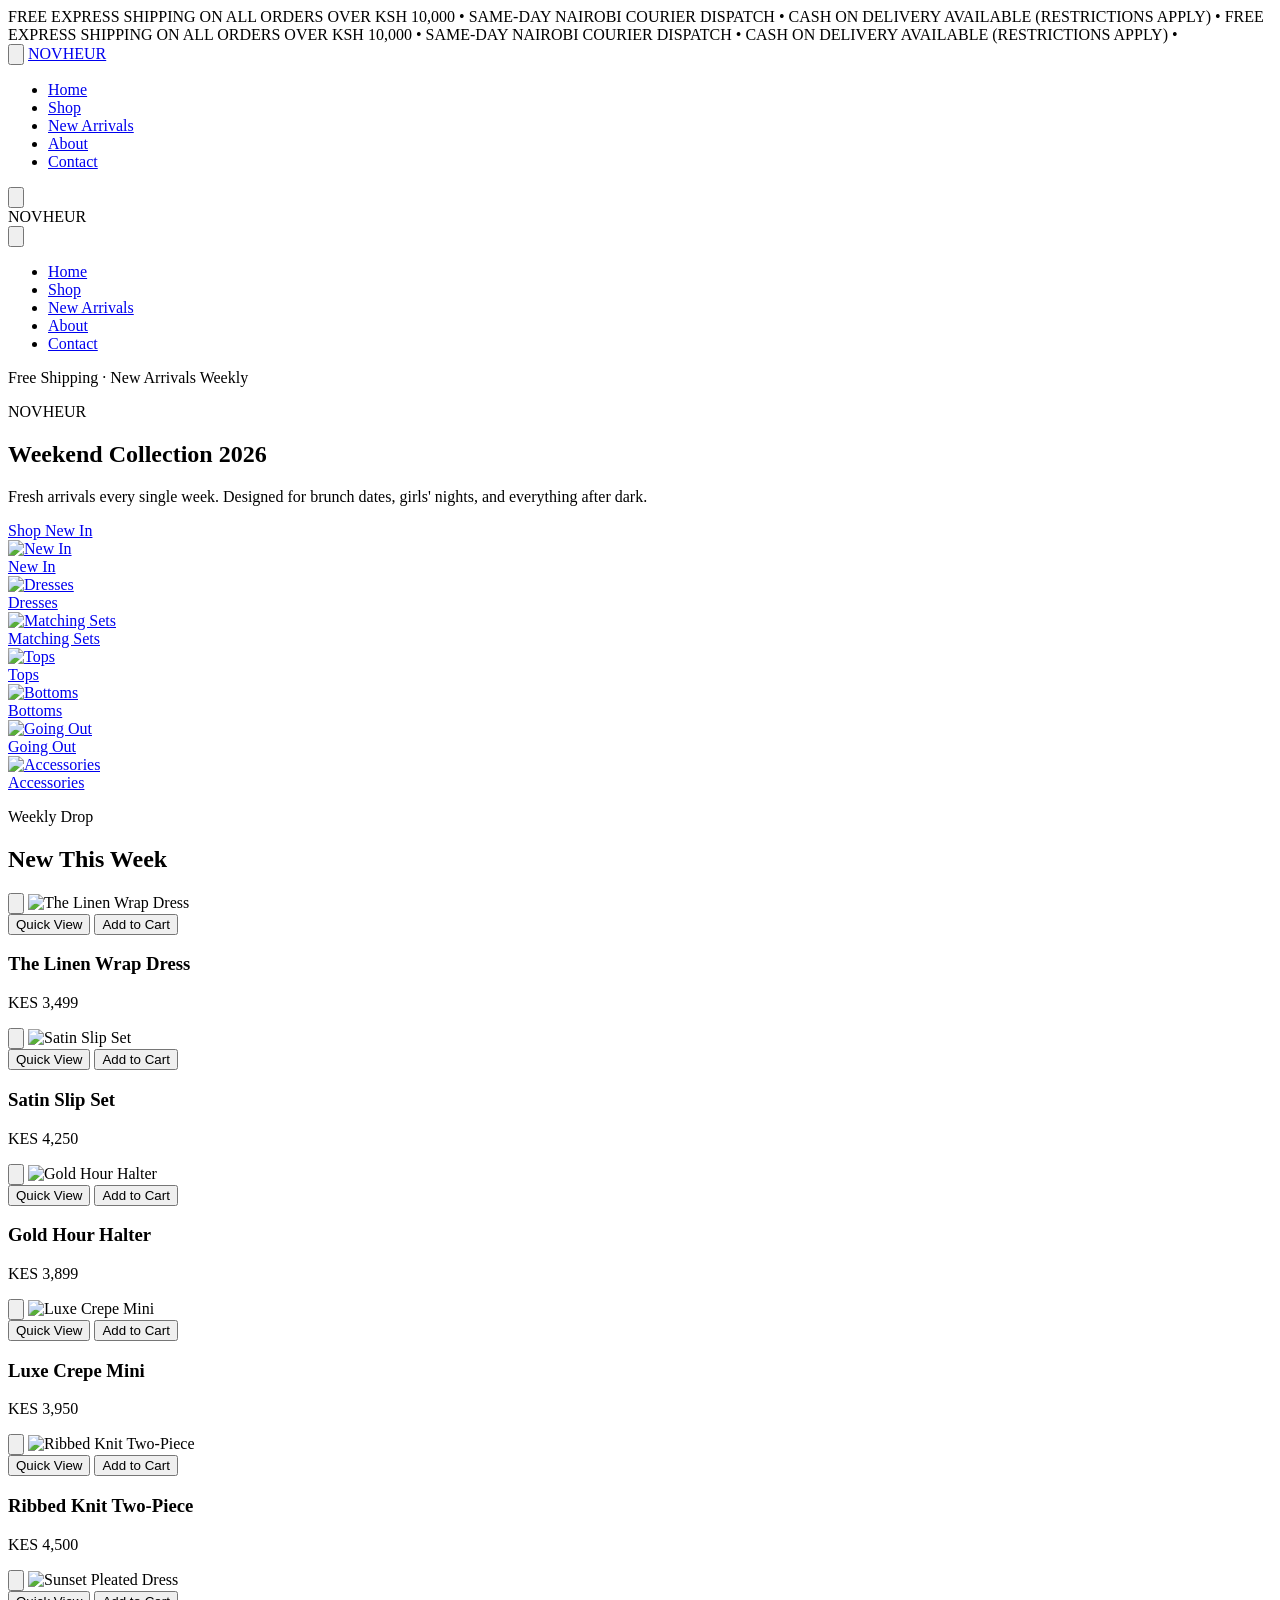
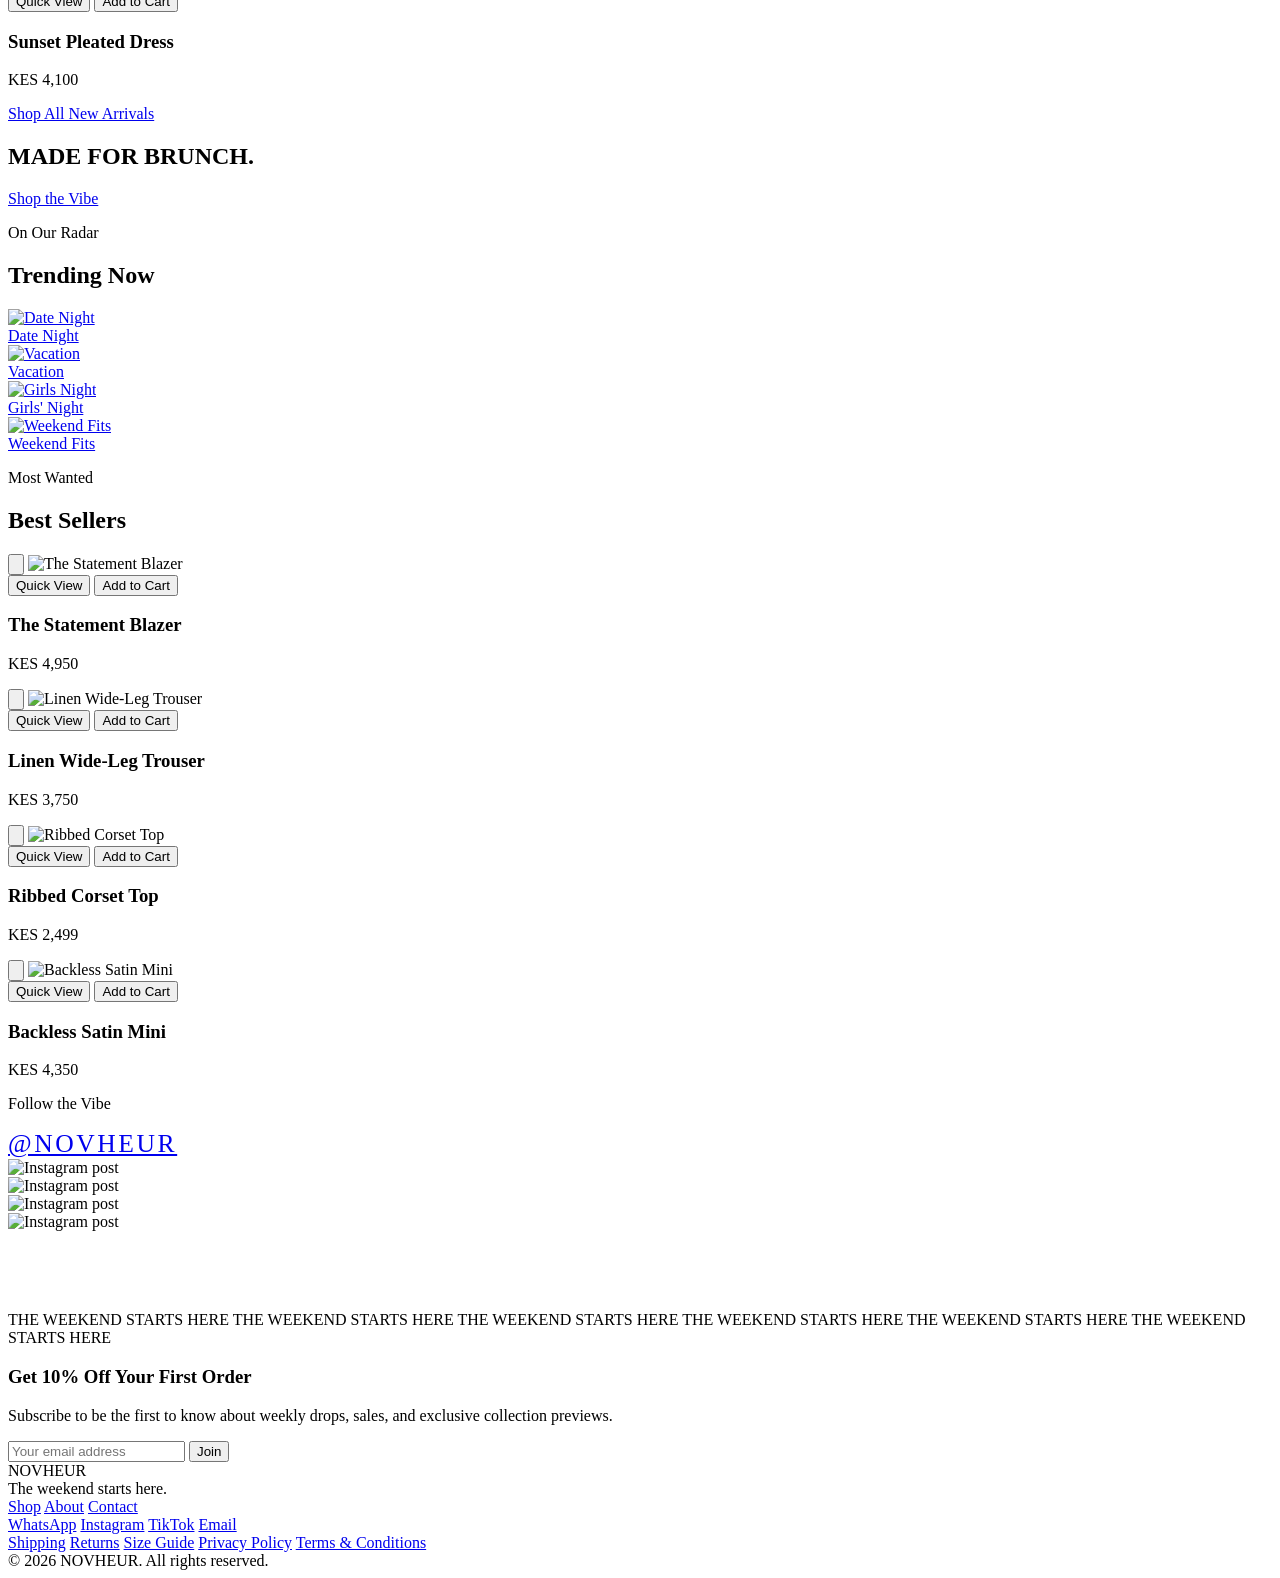
==== commit 2e928852: "Update index.html" ====
--- a/index.html
+++ b/index.html
@@ -7,815 +7,24 @@
 <link rel="preconnect" href="https://fonts.googleapis.com">
 <link rel="preconnect" href="https://fonts.gstatic.com" crossorigin>
 <link href="https://fonts.googleapis.com/css2?family=Cormorant+Garamond:ital,wght@0,300;0,400;0,500;0,600;0,700;1,400&family=Poppins:wght@300;400;500;600&display=swap" rel="stylesheet">
-
-<style>
-  /* ================= VARIABLES & GLOBAL STYLES ================= */
-  :root {
-    --bg-cream: #FDFBF7;
-    --brand-beige: #EFEBE4;
-    --text-dark: #1A1A1A;
-    --text-muted: #666666;
-    --accent-gold: #C5A880;
-    --white: #FFFFFF;
-    --transition: all 0.3s cubic-bezier(0.25, 0.46, 0.45, 0.94);
-    --font-serif: 'Cormorant Garamond', serif;
-    --font-sans: 'Poppins', sans-serif;
-  }
-
-  * {
-    box-sizing: border-box;
-    margin: 0;
-    padding: 0;
-  }
-
-  body {
-    background-color: var(--bg-cream);
-    color: var(--text-dark);
-    font-family: var(--font-sans);
-    line-height: 1.5;
-    -webkit-font-smoothing: antialiased;
-  }
-
-  a {
-    color: inherit;
-    text-decoration: none;
-  }
-
-  ul {
-    list-style: none;
-  }
-
-  img {
-    max-width: 100%;
-    height: auto;
-    display: block;
-    object-fit: cover;
-  }
-
-  /* ================= REUSABLE STYLES ================= */
-  .section-container {
-    max-width: 1400px;
-    margin: 0 auto;
-    padding: 4rem 2rem;
-  }
-
-  @media (max-width: 768px) {
-    .section-container {
-      padding: 2.5rem 1rem;
-    }
-  }
-
-  .section-title {
-    font-family: var(--font-serif);
-    font-size: 2.5rem;
-    font-weight: 500;
-    text-align: center;
-    margin-bottom: 2.5rem;
-    letter-spacing: 0.03em;
-    text-transform: uppercase;
-  }
-
-  .btn-primary {
-    display: inline-block;
-    background-color: var(--text-dark);
-    color: var(--white);
-    padding: 12px 36px;
-    font-size: 0.85rem;
-    font-weight: 500;
-    letter-spacing: 0.15em;
-    text-transform: uppercase;
-    transition: var(--transition);
-    border: 1px solid var(--text-dark);
-    cursor: pointer;
-  }
-
-  .btn-primary:hover {
-    background-color: transparent;
-    color: var(--text-dark);
-  }
-
-  .btn-secondary {
-    display: inline-block;
-    background-color: var(--white);
-    color: var(--text-dark);
-    padding: 12px 36px;
-    font-size: 0.85rem;
-    font-weight: 500;
-    letter-spacing: 0.15em;
-    text-transform: uppercase;
-    transition: var(--transition);
-    border: 1px solid var(--text-dark);
-    cursor: pointer;
-  }
-
-  .btn-secondary:hover {
-    background-color: var(--text-dark);
-    color: var(--white);
-  }
-
-  /* ================= HEADER & NAVIGATION ================= */
-  .site-header {
-    background-color: rgba(253, 251, 247, 0.95);
-    backdrop-filter: blur(10px);
-    position: sticky;
-    top: 0;
-    z-index: 100;
-    border-bottom: 1px solid var(--brand-beige);
-    transition: var(--transition);
-  }
-
-  .nav-row {
-    max-width: 1400px;
-    margin: 0 auto;
-    display: flex;
-    justify-content: space-between;
-    align-items: center;
-    padding: 1rem 2rem;
-  }
-
-  .nav-logo {
-    font-family: var(--font-serif);
-    font-size: 1.8rem;
-    font-weight: 600;
-    letter-spacing: 0.15em;
-  }
-
-  .nav-links {
-    display: flex;
-    gap: 2.5rem;
-  }
-
-  .nav-links a {
-    font-size: 0.85rem;
-    font-weight: 400;
-    letter-spacing: 0.1em;
-    text-transform: uppercase;
-    transition: var(--transition);
-  }
-
-  .nav-links a:hover {
-    color: var(--accent-gold);
-  }
-
-  .nav-side {
-    display: flex;
-    align-items: center;
-    gap: 1.5rem;
-  }
-
-  .nav-icon-btn {
-    background: none;
-    border: none;
-    cursor: pointer;
-    display: flex;
-    align-items: center;
-    justify-content: center;
-  }
-
-  .nav-icon-btn svg {
-    width: 22px;
-    height: 22px;
-    fill: none;
-    stroke: currentColor;
-    stroke-width: 1.5;
-    stroke-linecap: round;
-    stroke-linejoin: round;
-    transition: var(--transition);
-  }
-
-  .nav-icon-btn:hover svg {
-    stroke: var(--accent-gold);
-  }
-
-  .menu-toggle-btn {
-    display: none;
-  }
-
-  @media (max-width: 900px) {
-    .nav-links {
-      display: none;
-    }
-    .menu-toggle-btn {
-      display: block;
-    }
-    .nav-row {
-      padding: 1rem;
-    }
-  }
-
-  /* ================= MOBILE MENU ================= */
-  .mobile-menu {
-    position: fixed;
-    top: 0;
-    left: -100%;
-    width: 85%;
-    max-width: 380px;
-    height: 100vh;
-    background-color: var(--bg-cream);
-    z-index: 1000;
-    box-shadow: 10px 0 30px rgba(0,0,0,0.05);
-    transition: 0.4s cubic-bezier(0.16, 1, 0.3, 1);
-    display: flex;
-    flex-direction: column;
-    padding: 2rem;
-  }
-
-  .mobile-menu.active {
-    left: 0;
-  }
-
-  .mobile-menu-overlay {
-    position: fixed;
-    top: 0;
-    left: 0;
-    width: 100vw;
-    height: 100vh;
-    background-color: rgba(0,0,0,0.3);
-    z-index: 999;
-    opacity: 0;
-    pointer-events: none;
-    transition: var(--transition);
-  }
-
-  .mobile-menu-overlay.active {
-    opacity: 1;
-    pointer-events: auto;
-  }
-
-  .mobile-menu-top {
-    display: flex;
-    justify-content: space-between;
-    align-items: center;
-    margin-bottom: 3rem;
-  }
-
-  .mobile-menu-close {
-    background: none;
-    border: none;
-    cursor: pointer;
-  }
-
-  .mobile-menu-close svg {
-    width: 24px;
-    height: 24px;
-    stroke: var(--text-dark);
-    stroke-width: 1.5;
-  }
-
-  .mobile-menu-links {
-    display: flex;
-    flex-direction: column;
-    gap: 2rem;
-  }
-
-  .mobile-menu-links a {
-    font-family: var(--font-serif);
-    font-size: 1.8rem;
-    text-transform: uppercase;
-  }
-
-  .mobile-menu-foot {
-    margin-top: auto;
-    font-size: 0.8rem;
-    color: var(--text-muted);
-    letter-spacing: 0.05em;
-    border-top: 1px solid var(--brand-beige);
-    padding-top: 1.5rem;
-  }
-
-  /* ================= HERO (SHRUNK TO 45vh) ================= */
-  .hero-shrunk {
-    display: grid;
-    grid-template-columns: 1fr 1fr;
-    height: 45vh;
-    min-height: 380px;
-    background-color: var(--brand-beige);
-    overflow: hidden;
-  }
-
-  .hero-content-left {
-    display: flex;
-    flex-direction: column;
-    justify-content: center;
-    padding: 3rem 10% 3rem 15%;
-    background-color: var(--bg-cream);
-  }
-
-  .hero-eyebrow {
-    font-size: 0.8rem;
-    letter-spacing: 0.25em;
-    text-transform: uppercase;
-    color: var(--accent-gold);
-    margin-bottom: 0.5rem;
-  }
-
-  .hero-title-shrunk {
-    font-family: var(--font-serif);
-    font-size: 2.5rem;
-    line-height: 1.15;
-    margin-bottom: 0.75rem;
-    font-weight: 500;
-  }
-
-  .hero-subtitle-shrunk {
-    font-size: 0.95rem;
-    color: var(--text-muted);
-    margin-bottom: 1.5rem;
-    max-width: 400px;
-  }
-
-  .hero-image-right {
-    background: url('https://images.unsplash.com/photo-1515886657613-9f3515b0c78f?q=80&w=1200&auto=format&fit=crop') no-repeat center center;
-    background-size: cover;
-  }
-
-  @media (max-width: 768px) {
-    .hero-shrunk {
-      grid-template-columns: 1fr;
-      height: 40vh;
-      min-height: 320px;
-    }
-    .hero-content-left {
-      padding: 2rem;
-      align-items: center;
-      text-align: center;
-    }
-    .hero-image-right {
-      display: none;
-    }
-  }
-
-  /* ================= CATEGORIES (Large image tiles) ================= */
-  .categories-grid {
-    display: grid;
-    grid-template-columns: repeat(7, 1fr);
-    gap: 1rem;
-    padding: 3rem 2rem;
-    max-width: 1400px;
-    margin: 0 auto;
-    overflow-x: auto;
-    scrollbar-width: none; /* Hide scrollbar for clean aesthetic */
-  }
-
-  .categories-grid::-webkit-scrollbar {
-    display: none;
-  }
-
-  .category-tile {
-    position: relative;
-    aspect-ratio: 3/4;
-    overflow: hidden;
-    min-width: 140px; /* Forces scroll on mobile if needed */
-  }
-
-  .category-tile img {
-    width: 100%;
-    height: 100%;
-    transition: transform 0.6s cubic-bezier(0.25, 0.46, 0.45, 0.94);
-  }
-
-  .category-tile:hover img {
-    transform: scale(1.05);
-  }
-
-  .category-overlay {
-    position: absolute;
-    inset: 0;
-    background: linear-gradient(to top, rgba(0,0,0,0.4) 0%, rgba(0,0,0,0) 50%);
-    display: flex;
-    align-items: flex-end;
-    justify-content: center;
-    padding: 1rem;
-  }
-
-  .category-name {
-    color: var(--white);
-    font-family: var(--font-serif);
-    font-size: 1.25rem;
-    font-weight: 500;
-    letter-spacing: 0.05em;
-    text-transform: capitalize;
-  }
-
-  @media (max-width: 1024px) {
-    .categories-grid {
-      grid-template-columns: repeat(4, 1fr);
-    }
-  }
-
-  @media (max-width: 600px) {
-    .categories-grid {
-      display: flex;
-      gap: 0.75rem;
-      padding: 2rem 1rem;
-    }
-  }
-
-  /* ================= PRODUCT CARDS (New Arrivals & Best Sellers) ================= */
-  .products-grid {
-    display: grid;
-    grid-template-columns: repeat(4, 1fr);
-    gap: 2rem 1.5rem;
-    margin-bottom: 3rem;
-  }
-
-  @media (max-width: 1024px) {
-    .products-grid {
-      grid-template-columns: repeat(3, 1fr);
-    }
-  }
-
-  @media (max-width: 768px) {
-    .products-grid {
-      grid-template-columns: repeat(2, 1fr);
-      gap: 1.5rem 1rem;
-    }
-  }
-
-  .product-card {
-    position: relative;
-    display: flex;
-    flex-direction: column;
-  }
-
-  .product-media {
-    position: relative;
-    aspect-ratio: 3/4;
-    overflow: hidden;
-    background-color: var(--brand-beige);
-    margin-bottom: 0.75rem;
-  }
-
-  .product-media img {
-    width: 100%;
-    height: 100%;
-    transition: transform 0.6s cubic-bezier(0.25, 0.46, 0.45, 0.94);
-  }
-
-  .product-card:hover .product-media img {
-    transform: scale(1.03);
-  }
-
-  /* Wishlist Icon */
-  .wishlist-btn {
-    position: absolute;
-    top: 15px;
-    right: 15px;
-    z-index: 5;
-    background: var(--white);
-    border: none;
-    border-radius: 50%;
-    width: 36px;
-    height: 36px;
-    display: flex;
-    align-items: center;
-    justify-content: center;
-    cursor: pointer;
-    box-shadow: 0 4px 10px rgba(0,0,0,0.05);
-    transition: var(--transition);
-  }
-
-  .wishlist-btn svg {
-    width: 18px;
-    height: 18px;
-    fill: none;
-    stroke: var(--text-dark);
-    stroke-width: 1.5;
-    transition: var(--transition);
-  }
-
-  .wishlist-btn:hover svg {
-    fill: #E25C5C;
-    stroke: #E25C5C;
-  }
-
-  /* Hover Actions bar */
-  .product-actions {
-    position: absolute;
-    bottom: -50px;
-    left: 0;
-    right: 0;
-    background-color: rgba(255,255,255,0.9);
-    backdrop-filter: blur(5px);
-    display: flex;
-    transition: 0.3s ease;
-    z-index: 5;
-  }
-
-  .product-card:hover .product-actions {
-    bottom: 0;
-  }
-
-  .action-btn {
-    flex: 1;
-    border: none;
-    background: transparent;
-    padding: 12px 0;
-    font-size: 0.75rem;
-    font-weight: 500;
-    letter-spacing: 0.1em;
-    text-transform: uppercase;
-    cursor: pointer;
-    transition: var(--transition);
-  }
-
-  .action-btn:first-child {
-    border-right: 1px solid var(--brand-beige);
-  }
-
-  .action-btn:hover {
-    background-color: var(--text-dark);
-    color: var(--white);
-  }
-
-  @media (max-width: 768px) {
-    /* Always show simplified add-to-cart on mobile instead of hiding */
-    .product-actions {
-      position: relative;
-      bottom: 0;
-      background-color: transparent;
-      margin-top: 0.5rem;
-    }
-    .action-btn {
-      padding: 8px 0;
-      background-color: var(--brand-beige);
-      border-radius: 2px;
-    }
-    .action-btn.quick-view {
-      display: none;
-    }
-  }
-
-  .product-info {
-    text-align: left;
-  }
-
-  .product-name {
-    font-size: 0.9rem;
-    font-weight: 400;
-    letter-spacing: 0.02em;
-    color: var(--text-dark);
-    margin-bottom: 0.25rem;
-  }
-
-  .product-price {
-    font-size: 0.95rem;
-    font-weight: 500;
-    color: var(--text-dark);
-  }
-
-  .center-cta {
-    display: flex;
-    justify-content: center;
-    margin-top: 1rem;
-  }
-
-  /* ================= LIFESTYLE BANNER (Campaign style) ================= */
-  .campaign-banner {
-    position: relative;
-    height: 50vh;
-    min-height: 350px;
-    background: linear-gradient(rgba(0,0,0,0.25), rgba(0,0,0,0.25)), url('https://images.unsplash.com/photo-1517248135467-4c7edcad34c4?q=80&w=1600&auto=format&fit=crop') no-repeat center center;
-    background-size: cover;
-    background-attachment: scroll;
-    display: flex;
-    align-items: center;
-    justify-content: center;
-    text-align: center;
-    color: var(--white);
-  }
-
-  .campaign-content h2 {
-    font-family: var(--font-serif);
-    font-size: 3.5rem;
-    font-weight: 500;
-    letter-spacing: 0.08em;
-    margin-bottom: 1.5rem;
-  }
-
-  .campaign-content .btn-secondary {
-    border: 1px solid var(--white);
-  }
-
-  @media (max-width: 768px) {
-    .campaign-content h2 {
-      font-size: 2.2rem;
-    }
-  }
-
-  /* ================= TRENDING CATEGORIES ================= */
-  .trending-grid {
-    display: grid;
-    grid-template-columns: repeat(4, 1fr);
-    gap: 1.5rem;
-  }
-
-  .trending-card {
-    position: relative;
-    aspect-ratio: 1/1;
-    overflow: hidden;
-  }
-
-  .trending-card img {
-    width: 100%;
-    height: 100%;
-    transition: transform 0.6s cubic-bezier(0.25, 0.46, 0.45, 0.94);
-  }
-
-  .trending-card:hover img {
-    transform: scale(1.05);
-  }
-
-  .trending-overlay {
-    position: absolute;
-    inset: 0;
-    background: rgba(0,0,0,0.15);
-    display: flex;
-    align-items: center;
-    justify-content: center;
-    transition: var(--transition);
-  }
-
-  .trending-card:hover .trending-overlay {
-    background: rgba(0,0,0,0.3);
-  }
-
-  .trending-title {
-    color: var(--white);
-    font-family: var(--font-serif);
-    font-size: 1.75rem;
-    font-weight: 400;
-    letter-spacing: 0.05em;
-    text-transform: uppercase;
-  }
-
-  @media (max-width: 900px) {
-    .trending-grid {
-      grid-template-columns: repeat(2, 1fr);
-    }
-  }
-
-  /* ================= INSTAGRAM FEED ================= */
-  .instagram-header {
-    text-align: center;
-    margin-bottom: 2rem;
-  }
-
-  .instagram-handle {
-    font-family: var(--font-serif);
-    font-size: 1.5rem;
-    font-weight: 400;
-    letter-spacing: 0.1em;
-    color: var(--text-dark);
-  }
-
-  .instagram-grid {
-    display: grid;
-    grid-template-columns: repeat(4, 1fr);
-    gap: 1rem;
-    max-width: 1400px;
-    margin: 0 auto;
-    padding: 0 2rem;
-  }
-
-  .instagram-post {
-    position: relative;
-    aspect-ratio: 1/1;
-    overflow: hidden;
-    background-color: var(--brand-beige);
-  }
-
-  .instagram-post img {
-    width: 100%;
-    height: 100%;
-    transition: var(--transition);
-  }
-
-  .instagram-post:hover img {
-    opacity: 0.8;
-  }
-
-  @media (max-width: 768px) {
-    .instagram-grid {
-      grid-template-columns: repeat(2, 1fr);
-      padding: 0 1rem;
-    }
-  }
-
-  /* ================= NEWSLETTER ================= */
-  .newsletter-section {
-    background-color: var(--brand-beige);
-    text-align: center;
-    padding: 5rem 2rem;
-  }
-
-  .newsletter-title {
-    font-family: var(--font-serif);
-    font-size: 2.2rem;
-    font-weight: 500;
-    letter-spacing: 0.05em;
-    margin-bottom: 0.5rem;
-  }
-
-  .newsletter-desc {
-    color: var(--text-muted);
-    font-size: 0.95rem;
-    margin-bottom: 2rem;
-  }
-
-  .newsletter-form {
-    display: flex;
-    max-width: 500px;
-    margin: 0 auto;
-    gap: 0.5rem;
-  }
-
-  .newsletter-input {
-    flex: 1;
-    border: 1px solid rgba(0,0,0,0.1);
-    background-color: var(--white);
-    padding: 14px 20px;
-    font-size: 0.9rem;
-    font-family: var(--font-sans);
-    outline: none;
-  }
-
-  .newsletter-input::placeholder {
-    color: var(--text-muted);
-  }
-
-  @media (max-width: 600px) {
-    .newsletter-form {
-      flex-direction: column;
-    }
-  }
-
-  /* ================= FOOTER ================= */
-  footer {
-    background-color: var(--text-dark);
-    color: var(--white);
-    padding: 5rem 2rem 2rem;
-    text-align: center;
-  }
-
-  .footer-logo {
-    font-family: var(--font-serif);
-    font-size: 2.5rem;
-    font-weight: 600;
-    letter-spacing: 0.15em;
-    margin-bottom: 0.5rem;
-  }
-
-  .footer-tag {
-    font-size: 0.9rem;
-    letter-spacing: 0.1em;
-    color: #A1A1A1;
-    margin-bottom: 3rem;
-    text-transform: uppercase;
-  }
-
-  .footer-links, .footer-social, .footer-policy-links {
-    display: flex;
-    justify-content: center;
-    flex-wrap: wrap;
-    gap: 2rem;
-    margin-bottom: 2rem;
-    font-size: 0.8rem;
-    letter-spacing: 0.1em;
-    text-transform: uppercase;
-  }
-
-  .footer-links a, .footer-social a {
-    color: #E2E2E2;
-    transition: var(--transition);
-  }
-
-  .footer-links a:hover, .footer-social a:hover {
-    color: var(--accent-gold);
-  }
-
-  .footer-policy-links {
-    gap: 1.5rem;
-    font-size: 0.75rem;
-    color: #888888;
-    margin-bottom: 4rem;
-  }
-
-  .footer-policy-links a:hover {
-    color: var(--white);
-  }
-
-  .footer-bottom {
-    font-size: 0.75rem;
-    color: #666666;
-    border-top: 1px solid #2A2A2A;
-    padding-top: 2rem;
-  }
-</style>
+<!-- Link your CSS file here, or embed the brand CSS styles below -->
 </head>
 <body>
 
-  <!-- ================= HEADER ================= -->
+  <!-- ================= ANNOUNCEMENT BAR ================= -->
+  <div class="announcement-bar">
+    <div class="announcement-track">
+      <span>FREE EXPRESS SHIPPING ON ALL ORDERS OVER KSH 10,000 • </span>
+      <span>SAME-DAY NAIROBI COURIER DISPATCH • </span>
+      <span>CASH ON DELIVERY AVAILABLE (RESTRICTIONS APPLY) • </span>
+      <!-- Repeat the text to make the loop seamless -->
+      <span>FREE EXPRESS SHIPPING ON ALL ORDERS OVER KSH 10,000 • </span>
+      <span>SAME-DAY NAIROBI COURIER DISPATCH • </span>
+      <span>CASH ON DELIVERY AVAILABLE (RESTRICTIONS APPLY) • </span>
+    </div>
+  </div>
+
+  <!-- ================= SITE HEADER ================= -->
   <header class="site-header" id="siteHeader">
     <div class="nav-row">
       <button class="nav-icon-btn menu-toggle-btn" id="menuOpenBtn" aria-label="Open menu">
@@ -856,68 +65,73 @@
     <div class="mobile-menu-foot">Free Shipping · New Arrivals Weekly</div>
   </div>
 
-  <!-- ================= 1. SHRINKED HERO (45vh) ================= -->
+  <!-- ================= HERO ================= -->
   <section class="hero-shrunk">
     <div class="hero-content-left">
       <p class="hero-eyebrow">NOVHEUR</p>
       <h1 class="hero-title-shrunk">Weekend Collection 2026</h1>
       <p class="hero-subtitle-shrunk">Fresh arrivals every single week. Designed for brunch dates, girls' nights, and everything after dark.</p>
       <div>
-        <a href="new-arrivals.html" class="btn-primary">Shop New In</a>
+        <a href="new-arrivals.html" class="btn">Shop New In</a>
       </div>
     </div>
     <div class="hero-image-right"></div>
   </section>
 
-  <!-- ================= 2. CATEGORIES ================= -->
-  <div class="categories-grid">
-    <a href="shop.html?cat=new" class="category-tile">
-      <img src="https://images.unsplash.com/photo-1490481651871-ab68de25d43d?q=80&w=600&auto=format&fit=crop" alt="New In">
-      <div class="category-overlay">
-        <span class="category-name">New In</span>
-      </div>
-    </a>
-    <a href="shop.html?cat=dresses" class="category-tile">
-      <img src="https://images.unsplash.com/photo-1595777457583-95e059d581b8?q=80&w=600&auto=format&fit=crop" alt="Dresses">
-      <div class="category-overlay">
-        <span class="category-name">Dresses</span>
-      </div>
-    </a>
-    <a href="shop.html?cat=sets" class="category-tile">
-      <img src="https://images.unsplash.com/photo-1539109136881-3be0616acf4b?q=80&w=600&auto=format&fit=crop" alt="Matching Sets">
-      <div class="category-overlay">
-        <span class="category-name">Matching Sets</span>
-      </div>
-    </a>
-    <a href="shop.html?cat=tops" class="category-tile">
-      <img src="https://images.unsplash.com/photo-1503342217505-b0a15ec3261c?q=80&w=600&auto=format&fit=crop" alt="Tops">
-      <div class="category-overlay">
-        <span class="category-name">Tops</span>
-      </div>
-    </a>
-    <a href="shop.html?cat=bottoms" class="category-tile">
-      <img src="https://images.unsplash.com/photo-1541099649105-f69ad21f3246?q=80&w=600&auto=format&fit=crop" alt="Bottoms">
-      <div class="category-overlay">
-        <span class="category-name">Bottoms</span>
-      </div>
-    </a>
-    <a href="shop.html?cat=goingout" class="category-tile">
-      <img src="https://images.unsplash.com/photo-1566174053879-31528523f8ae?q=80&w=600&auto=format&fit=crop" alt="Going Out">
-      <div class="category-overlay">
-        <span class="category-name">Going Out</span>
-      </div>
-    </a>
-    <a href="shop.html?cat=accessories" class="category-tile">
-      <img src="https://images.unsplash.com/photo-1535632066927-ab7c9ab60908?q=80&w=600&auto=format&fit=crop" alt="Accessories">
-      <div class="category-overlay">
-        <span class="category-name">Accessories</span>
-      </div>
-    </a>
+  <!-- ================= CATEGORIES CONTAINER ================= -->
+  <div class="categories-container">
+    <div class="categories-grid">
+      <a href="shop.html?cat=new" class="category-tile">
+        <img src="https://images.unsplash.com/photo-1490481651871-ab68de25d43d?q=80&w=600&auto=format&fit=crop" alt="New In">
+        <div class="category-overlay">
+          <span class="category-name">New In</span>
+        </div>
+      </a>
+      <a href="shop.html?cat=dresses" class="category-tile">
+        <img src="https://images.unsplash.com/photo-1595777457583-95e059d581b8?q=80&w=600&auto=format&fit=crop" alt="Dresses">
+        <div class="category-overlay">
+          <span class="category-name">Dresses</span>
+        </div>
+      </a>
+      <a href="shop.html?cat=sets" class="category-tile">
+        <img src="https://images.unsplash.com/photo-1539109136881-3be0616acf4b?q=80&w=600&auto=format&fit=crop" alt="Matching Sets">
+        <div class="category-overlay">
+          <span class="category-name">Matching Sets</span>
+        </div>
+      </a>
+      <a href="shop.html?cat=tops" class="category-tile">
+        <img src="https://images.unsplash.com/photo-1503342217505-b0a15ec3261c?q=80&w=600&auto=format&fit=crop" alt="Tops">
+        <div class="category-overlay">
+          <span class="category-name">Tops</span>
+        </div>
+      </a>
+      <a href="shop.html?cat=bottoms" class="category-tile">
+        <img src="https://images.unsplash.com/photo-1541099649105-f69ad21f3246?q=80&w=600&auto=format&fit=crop" alt="Bottoms">
+        <div class="category-overlay">
+          <span class="category-name">Bottoms</span>
+        </div>
+      </a>
+      <a href="shop.html?cat=goingout" class="category-tile">
+        <img src="https://images.unsplash.com/photo-1566174053879-31528523f8ae?q=80&w=600&auto=format&fit=crop" alt="Going Out">
+        <div class="category-overlay">
+          <span class="category-name">Going Out</span>
+        </div>
+      </a>
+      <a href="shop.html?cat=accessories" class="category-tile">
+        <img src="https://images.unsplash.com/photo-1535632066927-ab7c9ab60908?q=80&w=600&auto=format&fit=crop" alt="Accessories">
+        <div class="category-overlay">
+          <span class="category-name">Accessories</span>
+        </div>
+      </a>
+    </div>
   </div>
 
-  <!-- ================= 3. NEW ARRIVALS (6 Products) ================= -->
+  <!-- ================= NEW ARRIVALS ================= -->
   <section class="section-container">
-    <h2 class="section-title">New This Week</h2>
+    <div class="section-head">
+      <p class="section-eyebrow">Weekly Drop</p>
+      <h2 class="section-title">New This Week</h2>
+    </div>
     <div class="products-grid">
       
       <!-- Product 1 -->
@@ -932,7 +146,7 @@
             <button class="action-btn">Add to Cart</button>
           </div>
         </div>
-        <div class="product-info">
+        <div class="product-body">
           <h3 class="product-name">The Linen Wrap Dress</h3>
           <p class="product-price">KES 3,499</p>
         </div>
@@ -950,7 +164,7 @@
             <button class="action-btn">Add to Cart</button>
           </div>
         </div>
-        <div class="product-info">
+        <div class="product-body">
           <h3 class="product-name">Satin Slip Set</h3>
           <p class="product-price">KES 4,250</p>
         </div>
@@ -968,7 +182,7 @@
             <button class="action-btn">Add to Cart</button>
           </div>
         </div>
-        <div class="product-info">
+        <div class="product-body">
           <h3 class="product-name">Gold Hour Halter</h3>
           <p class="product-price">KES 3,899</p>
         </div>
@@ -986,7 +200,7 @@
             <button class="action-btn">Add to Cart</button>
           </div>
         </div>
-        <div class="product-info">
+        <div class="product-body">
           <h3 class="product-name">Luxe Crepe Mini</h3>
           <p class="product-price">KES 3,950</p>
         </div>
@@ -1004,7 +218,7 @@
             <button class="action-btn">Add to Cart</button>
           </div>
         </div>
-        <div class="product-info">
+        <div class="product-body">
           <h3 class="product-name">Ribbed Knit Two-Piece</h3>
           <p class="product-price">KES 4,500</p>
         </div>
@@ -1022,29 +236,34 @@
             <button class="action-btn">Add to Cart</button>
           </div>
         </div>
-        <div class="product-info">
+        <div class="product-body">
           <h3 class="product-name">Sunset Pleated Dress</h3>
           <p class="product-price">KES 4,100</p>
         </div>
       </div>
 
     </div>
-    <div class="center-cta">
+    <div class="section-footer">
       <a href="new-arrivals.html" class="btn-secondary">Shop All New Arrivals</a>
     </div>
   </section>
 
-  <!-- ================= 4. LIFESTYLE BANNER ================= -->
-  <section class="campaign-banner">
-    <div class="campaign-content">
+  <!-- ================= LIFESTYLE COVER BANNER ================= -->
+  <section class="lifestyle-banner">
+    <div class="lifestyle-bg"></div>
+    <div class="lifestyle-overlay"></div>
+    <div class="lifestyle-content">
       <h2>MADE FOR BRUNCH.</h2>
-      <a href="shop.html?collection=brunch" class="btn-secondary">Shop the Vibe</a>
-    </div>
-  </section>
-
-  <!-- ================= 5. TRENDING CATEGORIES ================= -->
+      <a href="shop.html?collection=brunch" class="btn">Shop the Vibe</a>
+    </div>
+  </section>
+
+  <!-- ================= TRENDING CATEGORIES ================= -->
   <section class="section-container">
-    <h2 class="section-title">Trending Now</h2>
+    <div class="section-head">
+      <p class="section-eyebrow">On Our Radar</p>
+      <h2 class="section-title">Trending Now</h2>
+    </div>
     <div class="trending-grid">
       
       <a href="shop.html?tag=datenight" class="trending-card">
@@ -1078,9 +297,12 @@
     </div>
   </section>
 
-  <!-- ================= 6. BEST SELLERS ================= -->
-  <section class="section-container" style="border-top: 1px solid var(--brand-beige);">
-    <h2 class="section-title">Best Sellers</h2>
+  <!-- ================= BEST SELLERS ================= -->
+  <section class="section-container" style="border-top: 1px solid var(--border-light);">
+    <div class="section-head">
+      <p class="section-eyebrow">Most Wanted</p>
+      <h2 class="section-title">Best Sellers</h2>
+    </div>
     <div class="products-grid">
       
       <!-- Product 1 -->
@@ -1095,7 +317,7 @@
             <button class="action-btn">Add to Cart</button>
           </div>
         </div>
-        <div class="product-info">
+        <div class="product-body">
           <h3 class="product-name">The Statement Blazer</h3>
           <p class="product-price">KES 4,950</p>
         </div>
@@ -1113,7 +335,7 @@
             <button class="action-btn">Add to Cart</button>
           </div>
         </div>
-        <div class="product-info">
+        <div class="product-body">
           <h3 class="product-name">Linen Wide-Leg Trouser</h3>
           <p class="product-price">KES 3,750</p>
         </div>
@@ -1131,7 +353,7 @@
             <button class="action-btn">Add to Cart</button>
           </div>
         </div>
-        <div class="product-info">
+        <div class="product-body">
           <h3 class="product-name">Ribbed Corset Top</h3>
           <p class="product-price">KES 2,499</p>
         </div>
@@ -1149,7 +371,7 @@
             <button class="action-btn">Add to Cart</button>
           </div>
         </div>
-        <div class="product-info">
+        <div class="product-body">
           <h3 class="product-name">Backless Satin Mini</h3>
           <p class="product-price">KES 4,350</p>
         </div>
@@ -1158,11 +380,11 @@
     </div>
   </section>
 
-  <!-- ================= 7. INSTAGRAM FEED ================= -->
+  <!-- ================= INSTAGRAM FEED ================= -->
   <section class="section-container" style="padding-bottom: 5rem;">
-    <div class="instagram-header">
-      <p class="hero-eyebrow" style="margin-bottom: 0.5rem;">Follow the Vibe</p>
-      <a href="https://instagram.com/novheur" target="_blank" rel="noopener" class="instagram-handle">@NOVHEUR</a>
+    <div class="section-head">
+      <p class="section-eyebrow">Follow the Vibe</p>
+      <a href="https://instagram.com/novheur" target="_blank" rel="noopener" class="section-title" style="font-size: 1.6rem; letter-spacing: 0.1em; display: block; margin-top: 0.5rem;">@NOVHEUR</a>
     </div>
     <div class="instagram-grid">
       <div class="instagram-post">
@@ -1180,14 +402,28 @@
     </div>
   </section>
 
-  <!-- ================= 8. NEWSLETTER ================= -->
+  <!-- ================= MARQUEE ACCENT ================= -->
+  <div class="marquee-wrap">
+    <div class="marquee-track">
+      <span>THE WEEKEND STARTS HERE</span>
+      <span>THE WEEKEND STARTS HERE</span>
+      <span>THE WEEKEND STARTS HERE</span>
+      <span>THE WEEKEND STARTS HERE</span>
+      <span>THE WEEKEND STARTS HERE</span>
+      <span>THE WEEKEND STARTS HERE</span>
+    </div>
+  </div>
+
+  <!-- ================= NEWSLETTER ================= -->
   <section class="newsletter-section">
-    <h3 class="newsletter-title">Get 10% Off Your First Order</h3>
-    <p class="newsletter-desc font-sans">Subscribe to be the first to know about weekly drops, sales, and exclusive collection previews.</p>
-    <form class="newsletter-form" action="#" method="POST">
-      <input type="email" class="newsletter-input" placeholder="Your email address" required aria-label="Email address">
-      <button type="submit" class="btn-primary">Join</button>
-    </form>
+    <div class="newsletter-inner">
+      <h3 class="newsletter-title">Get 10% Off Your First Order</h3>
+      <p class="newsletter-desc">Subscribe to be the first to know about weekly drops, sales, and exclusive collection previews.</p>
+      <form class="newsletter-form" action="#" method="POST">
+        <input type="email" class="newsletter-input" placeholder="Your email address" required aria-label="Email address">
+        <button type="submit" class="btn">Join</button>
+      </form>
+    </div>
   </section>
 
   <!-- ================= FOOTER ================= -->
@@ -1215,7 +451,7 @@
     <div class="footer-bottom">© 2026 NOVHEUR. All rights reserved.</div>
   </footer>
 
-  <!-- Native Mobile Drawer Toggle Script -->
+  <!-- Drawer Toggle Handler with CSS Mappings -->
   <script>
     const menuOpenBtn = document.getElementById('menuOpenBtn');
     const menuCloseBtn = document.getElementById('menuCloseBtn');
@@ -1223,8 +459,8 @@
     const mobileMenuOverlay = document.getElementById('mobileMenuOverlay');
 
     function toggleMenu() {
-      mobileMenu.classList.toggle('active');
-      mobileMenuOverlay.classList.toggle('active');
+      mobileMenu.classList.toggle('open');
+      mobileMenuOverlay.classList.toggle('open');
     }
 
     menuOpenBtn.addEventListener('click', toggleMenu);
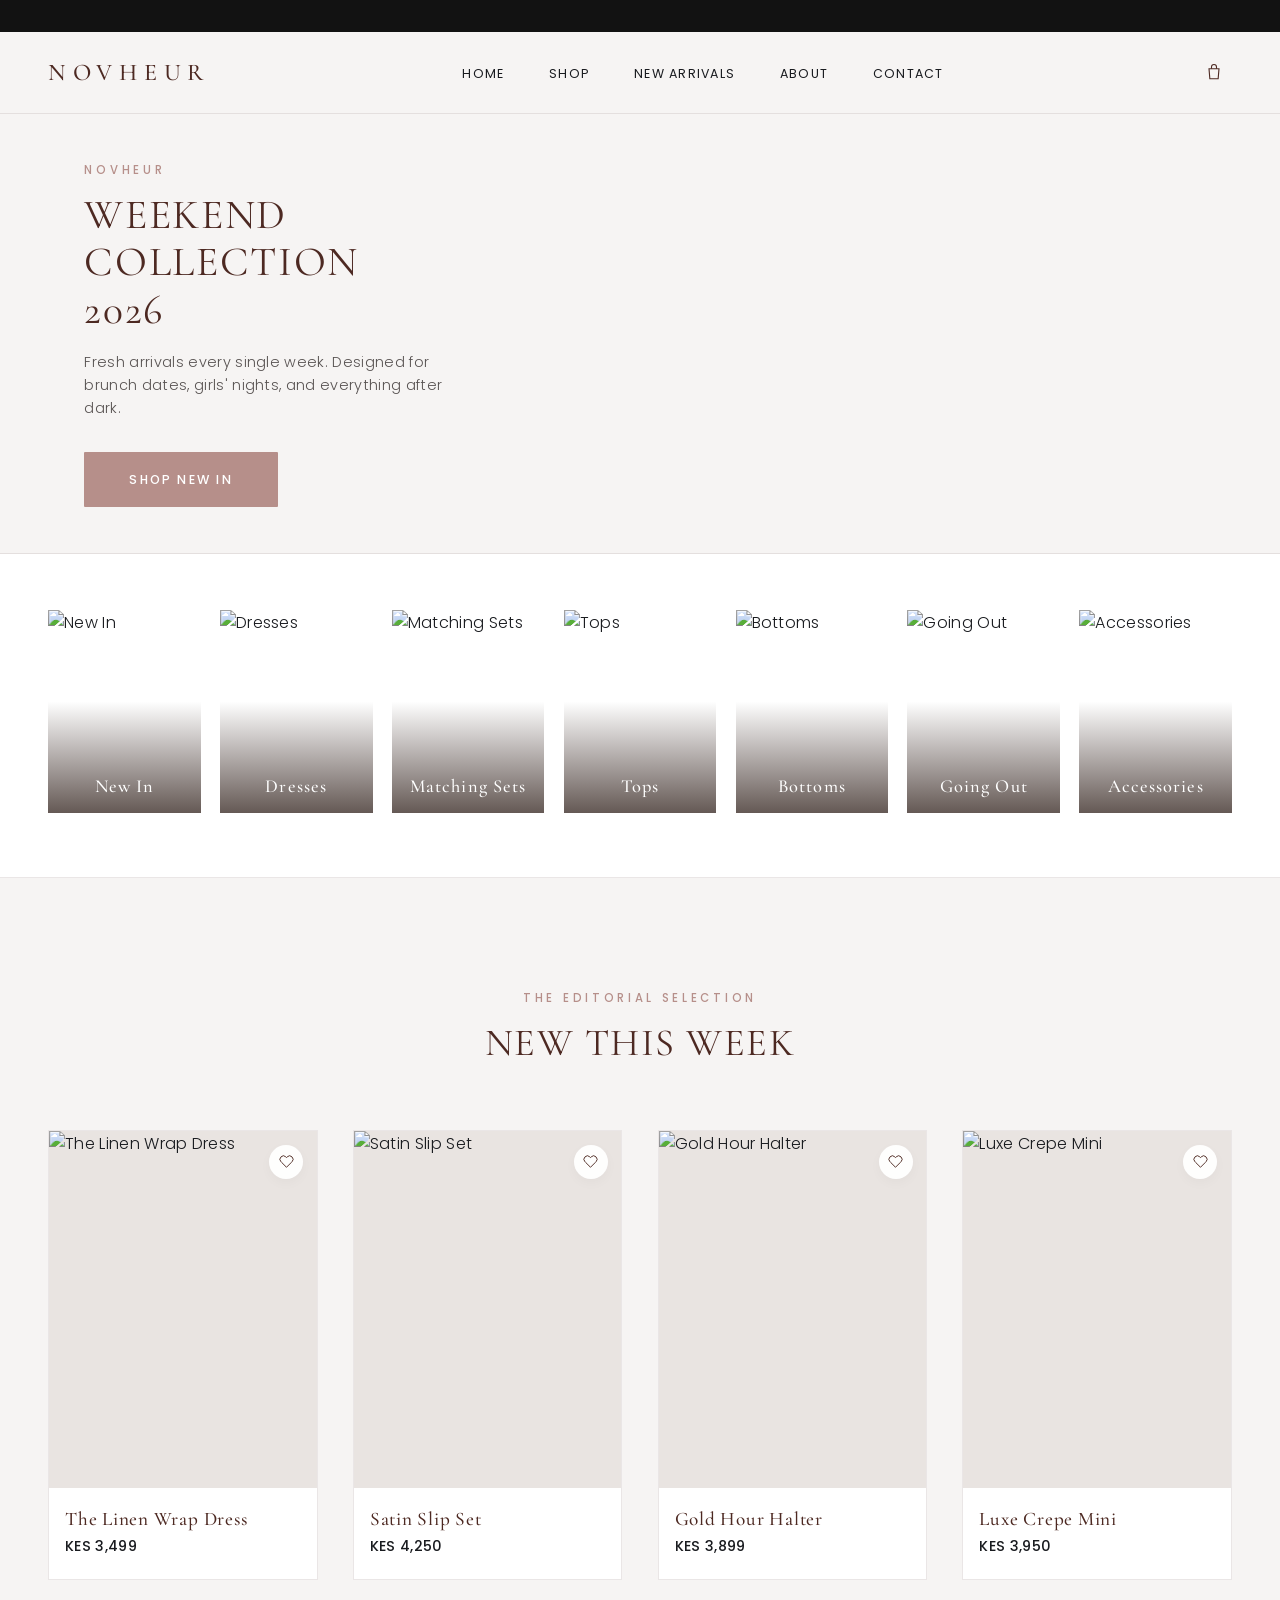
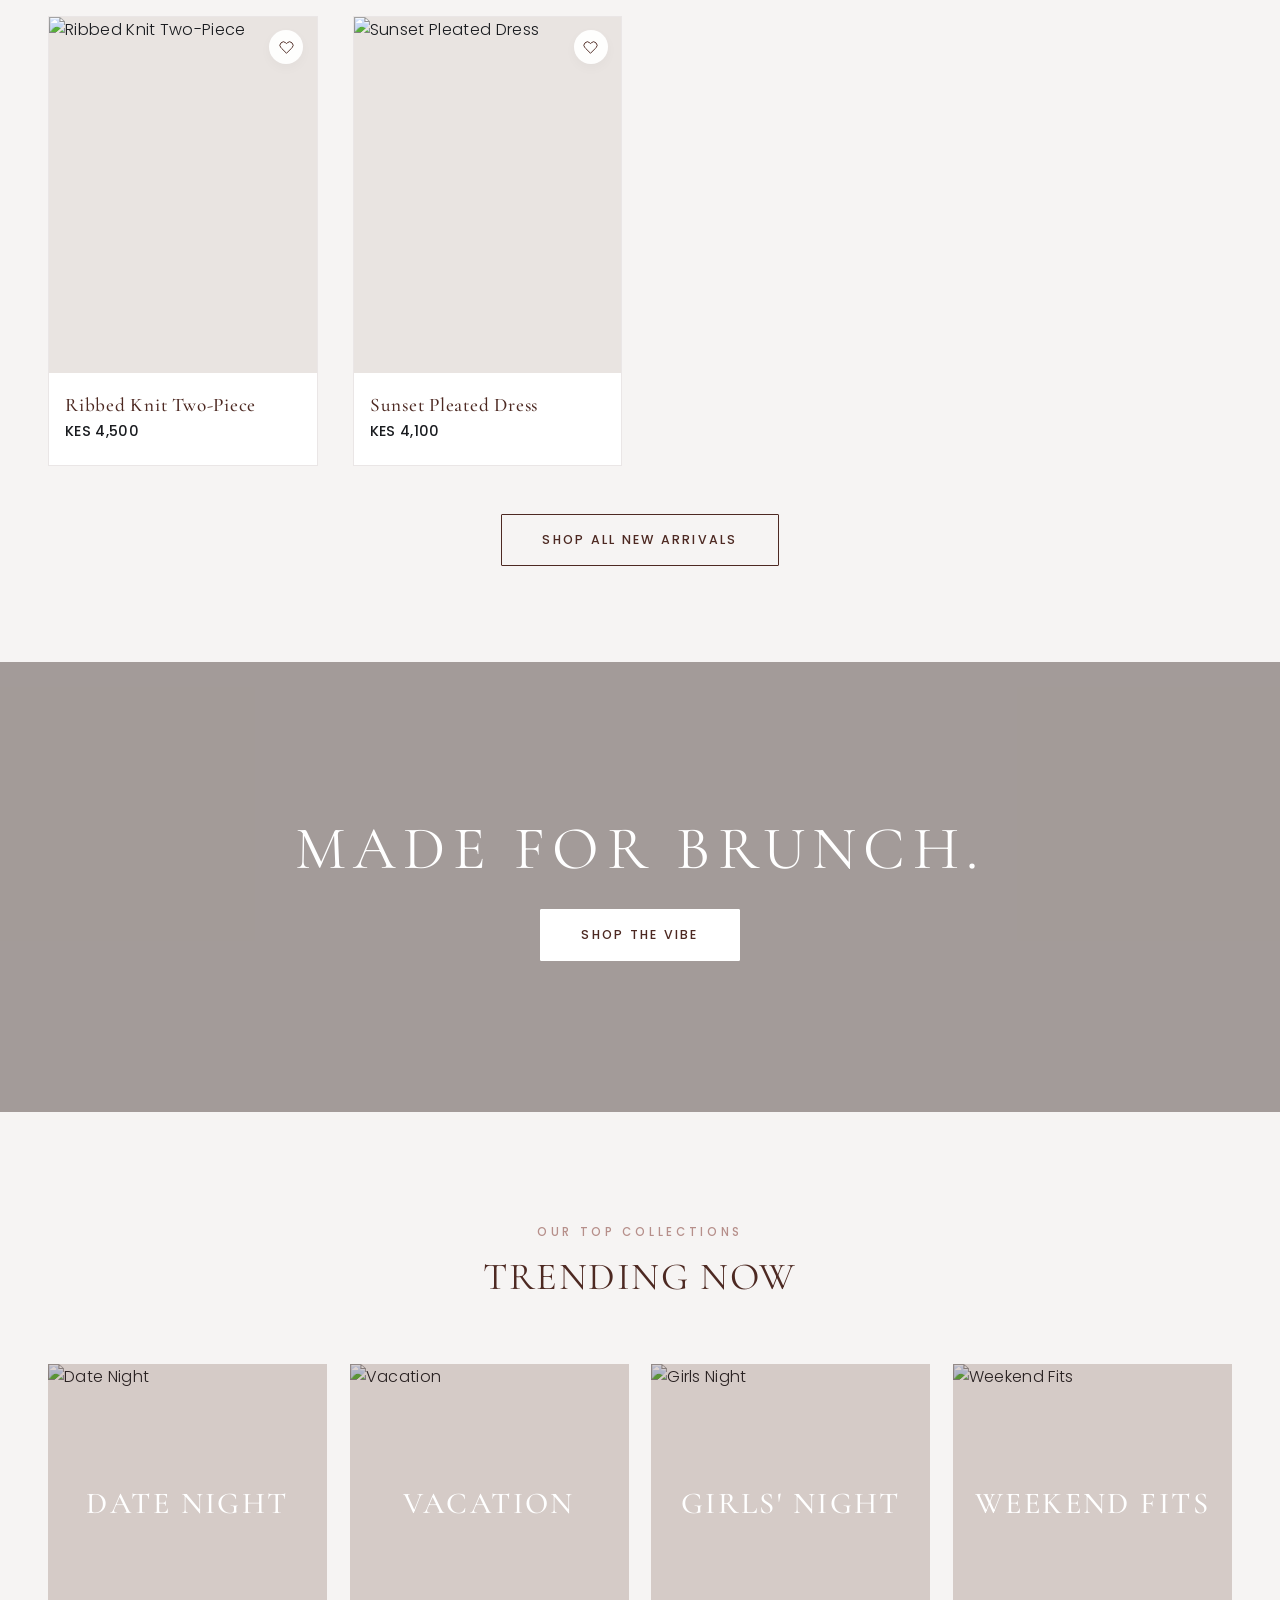
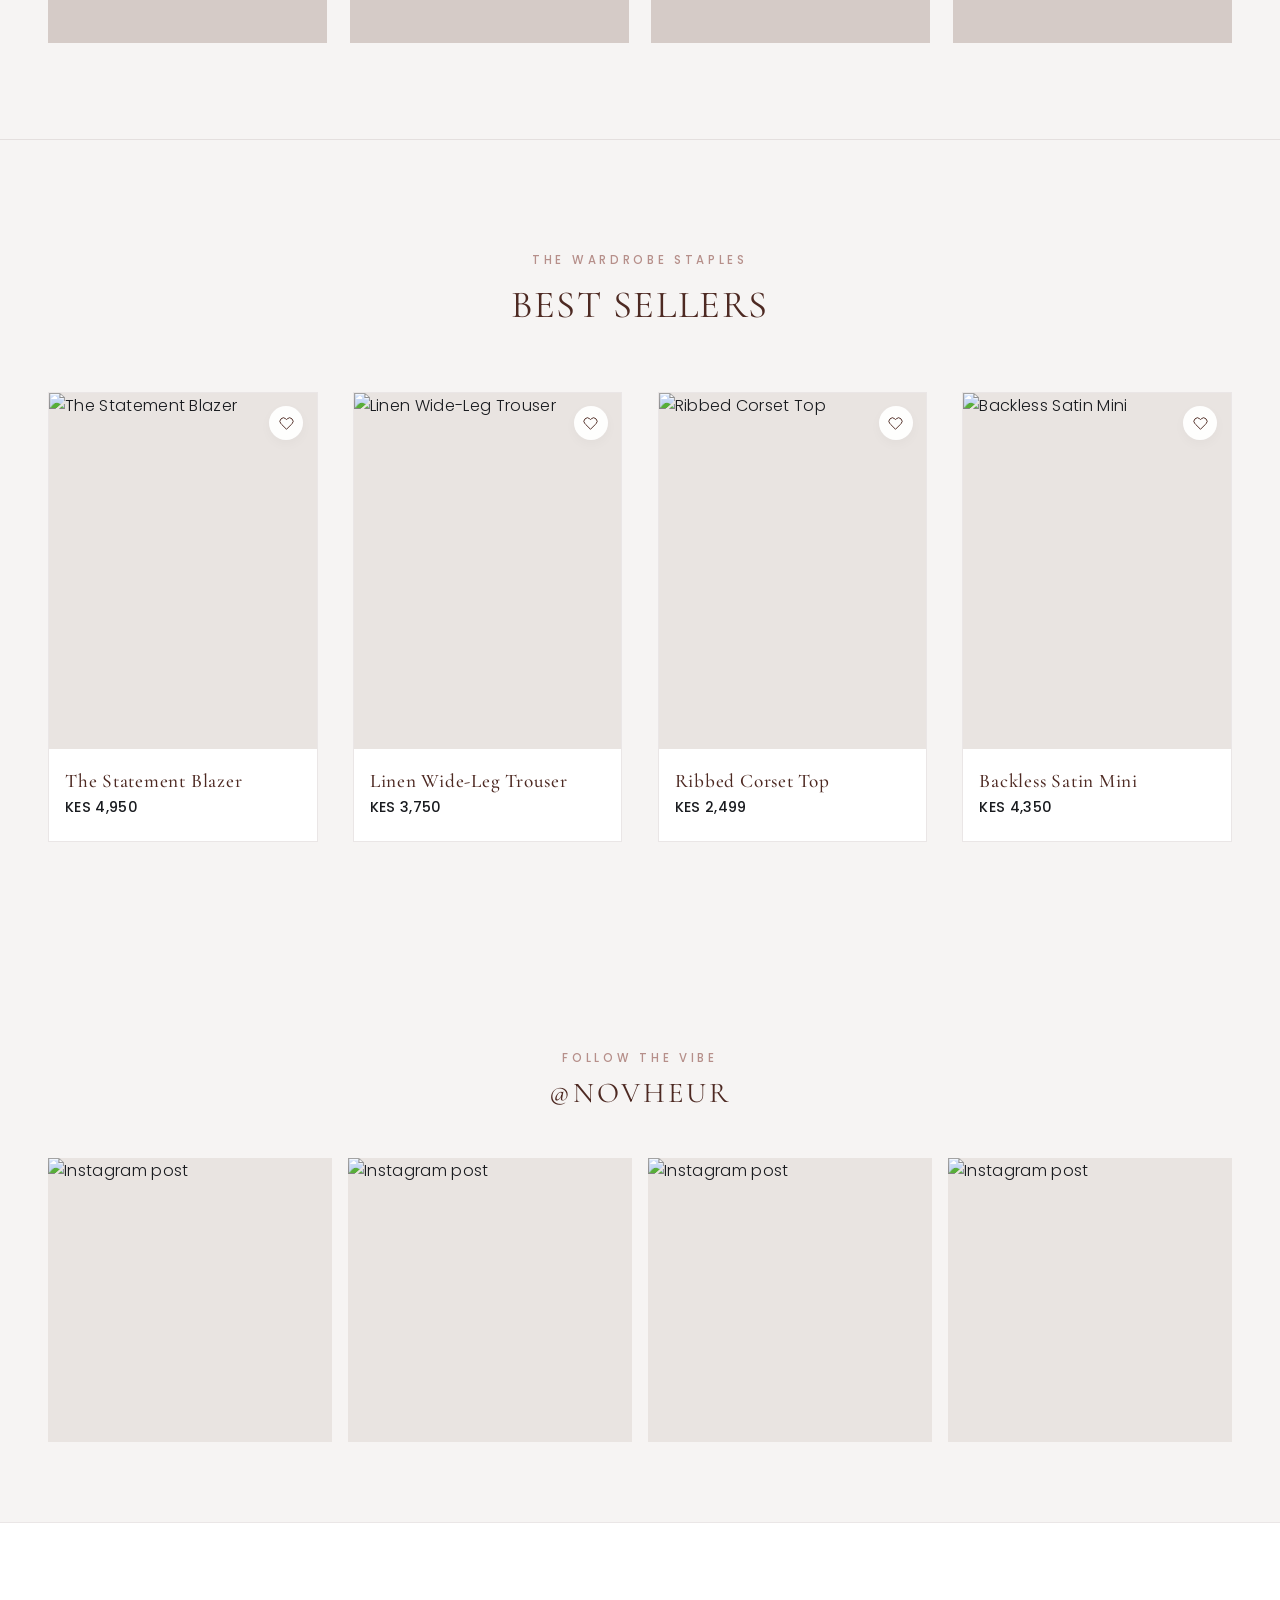
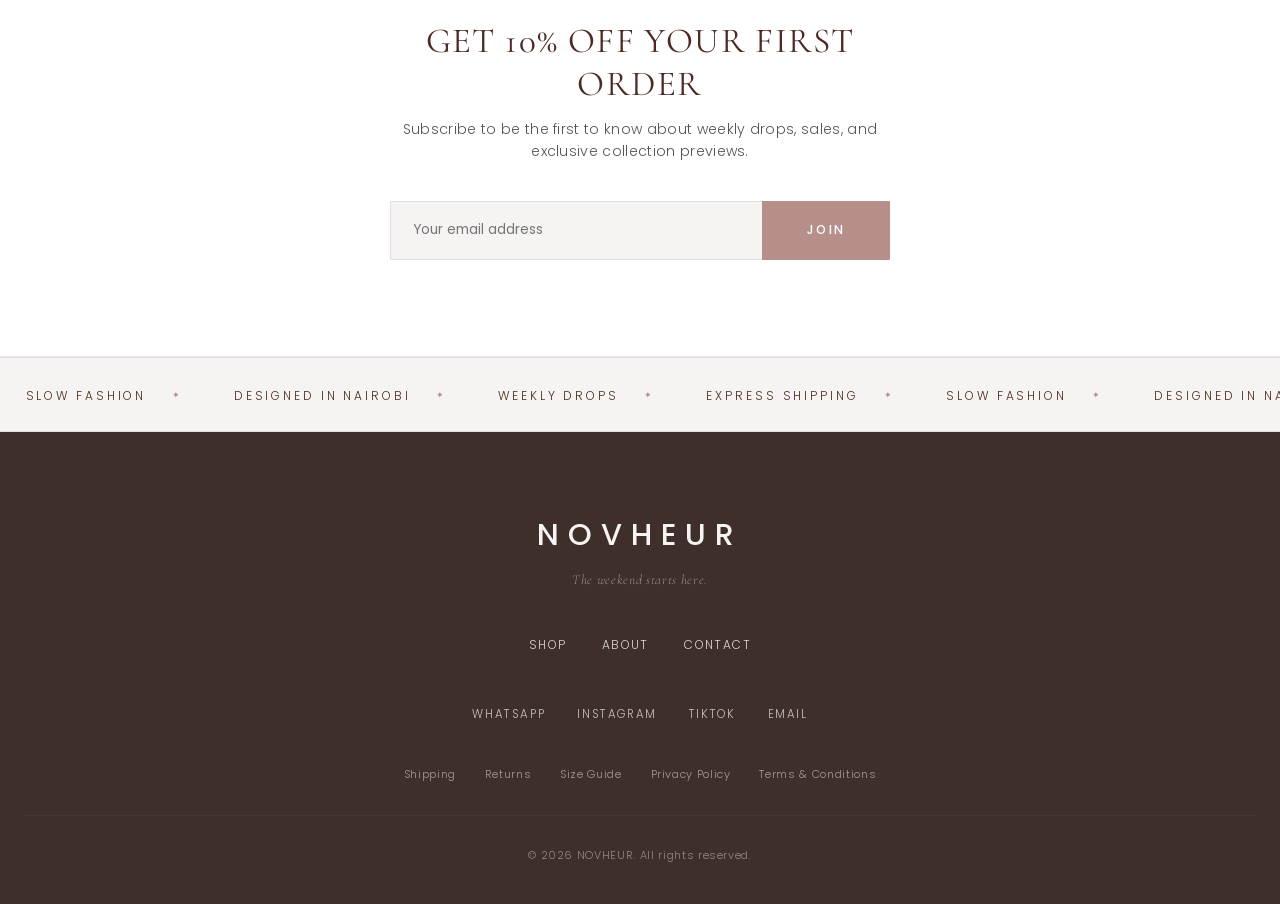
==== commit 471045bb: "Update index.html" ====
--- a/index.html
+++ b/index.html
@@ -1,13 +1,1105 @@
 <!DOCTYPE html>
 <html lang="en">
 <head>
-<meta charset="UTF-8">
-<meta name="viewport" content="width=device-width, initial-scale=1.0">
-<title>NOVHEUR — The Weekend Starts Here</title>
-<link rel="preconnect" href="https://fonts.googleapis.com">
-<link rel="preconnect" href="https://fonts.gstatic.com" crossorigin>
-<link href="https://fonts.googleapis.com/css2?family=Cormorant+Garamond:ital,wght@0,300;0,400;0,500;0,600;0,700;1,400&family=Poppins:wght@300;400;500;600&display=swap" rel="stylesheet">
-<!-- Link your CSS file here, or embed the brand CSS styles below -->
+  <meta charset="UTF-8">
+  <meta name="viewport" content="width=device-width, initial-scale=1.0">
+  <title>NOVHEUR — The Weekend Starts Here</title>
+  
+  <link rel="preconnect" href="https://fonts.googleapis.com">
+  <link rel="preconnect" href="https://fonts.gstatic.com" crossorigin>
+  <link href="https://fonts.googleapis.com/css2?family=Cormorant+Garamond:ital,wght@0,300;0,400;0,500;0,600;0,700;1,400&family=Poppins:wght@300;400;500;600&display=swap" rel="stylesheet">
+
+  <style>
+    /* ================= VARIABLES & GLOBAL STYLES ================= */
+    :root {
+      /* --- NOVHEUR Brand Palette --- */
+      --bg: #f6f4f3;                 /* Main canvas: Warm, luxurious linen background */
+      --btn: #b68f8a;                /* Signature brand color: The elegant rose/mauve */
+      --btn-hover: #60362a;          /* Interaction state: Rich warm chocolate */
+      
+      /* --- Typography & Structural Tones --- */
+      --heading: #4d2922;            /* Deep espresso brown for classic serif headers */
+      --body: #191b1f;               /* High-fashion primary charcoal/black for readability */
+      --text-muted: #585352;         /* Editorial secondary text: Warm slate gray */
+      
+      /* --- Surfaces & Layout Accents --- */
+      --card: #ffffff;               /* Crisp white surfaces for product frames */
+      --footer: #3e2f2a;             /* Deepest grounding brown for the footer block */
+      --accent-dark: #2f2f32;        /* Dark structural elements */
+      
+      /* --- Borders & Spacing --- */
+      --border-light: rgba(186, 173, 172, 0.3); /* Ultra-soft gray divider using #baadac */
+      --line: rgba(77, 41, 34, 0.08);           /* Faint structural lines */
+    }
+
+    /* ================= ANNOUNCEMENT BAR ================= */
+    .announcement-bar {
+      background-color: #121212; /* Sleek near-black */
+      color: #ffffff;
+      font-family: 'Poppins', sans-serif;
+      font-size: 0.68rem;
+      font-weight: 500;
+      letter-spacing: 0.15em;
+      text-transform: uppercase;
+      padding: 8px 0;
+      overflow: hidden;
+      position: relative;
+      white-space: nowrap;
+      width: 100%;
+      z-index: 70;
+    }
+
+    .announcement-track {
+      display: inline-block;
+      padding-left: 100%;
+      animation: announcementMarquee 35s linear infinite;
+    }
+
+    .announcement-track span {
+      display: inline-block;
+      padding-right: 2.5rem;
+    }
+
+    /* Seamless Announcement Loop */
+    @keyframes announcementMarquee {
+      0% {
+        transform: translate3d(0, 0, 0);
+      }
+      100% {
+        transform: translate3d(-100%, 0, 0);
+      }
+    }
+
+    /* ================= CORE STYLES ================= */
+    * {
+      margin: 0;
+      padding: 0;
+      box-sizing: border-box;
+    }
+
+    html {
+      scroll-behavior: smooth;
+    }
+
+    body {
+      background: var(--bg);
+      color: var(--body);
+      font-family: 'Poppins', sans-serif;
+      font-weight: 300;
+      letter-spacing: 0.02em;
+      overflow-x: hidden;
+      -webkit-tap-highlight-color: transparent;
+    }
+
+    h1, h2, h3, .logo {
+      font-family: 'Cormorant Garamond', serif;
+      color: var(--heading);
+      letter-spacing: 0.04em;
+      font-weight: 500;
+    }
+
+    img {
+      max-width: 100%;
+      height: auto;
+      display: block;
+      object-fit: cover;
+    }
+
+    a {
+      color: inherit;
+      text-decoration: none;
+    }
+
+    /* ---------- scroll reveals ---------- */
+    .reveal {
+      opacity: 0;
+      transform: translateY(24px);
+      transition: opacity 1s cubic-bezier(.21, .6, .35, 1), transform 1s cubic-bezier(.21, .6, .35, 1);
+    }
+
+    .reveal.is-visible {
+      opacity: 1;
+      transform: translateY(0);
+    }
+
+    @media (prefers-reduced-motion: reduce) {
+      .reveal { opacity: 1; transform: none; transition: none; }
+      html { scroll-behavior: auto; }
+    }
+
+    /* ================= BUTTONS (REFINE & ELEVATE) ================= */
+    .btn {
+      display: inline-block;
+      background: var(--btn);
+      color: #fff;
+      font-family: 'Poppins', sans-serif;
+      font-weight: 500;
+      font-size: 0.78rem;
+      letter-spacing: 0.18em;
+      text-transform: uppercase;
+      padding: 1.15rem 2.8rem;
+      border: none;
+      border-radius: 1px;
+      cursor: pointer;
+      transition: background 0.4s cubic-bezier(.21, .6, .35, 1), transform 0.2s ease, box-shadow 0.4s ease;
+    }
+
+    .btn:hover {
+      background: var(--btn-hover);
+      box-shadow: 0 8px 20px rgba(96, 54, 42, 0.12);
+    }
+
+    .btn:active {
+      transform: scale(0.97);
+    }
+
+    .btn-secondary {
+      display: inline-block;
+      background: transparent;
+      color: var(--heading);
+      border: 1px solid var(--heading);
+      font-family: 'Poppins', sans-serif;
+      font-weight: 500;
+      font-size: 0.78rem;
+      letter-spacing: 0.18em;
+      text-transform: uppercase;
+      padding: 1rem 2.5rem;
+      border-radius: 1px;
+      cursor: pointer;
+      transition: all 0.4s cubic-bezier(.21, .6, .35, 1);
+    }
+
+    .btn-secondary:hover {
+      background: var(--heading);
+      color: #fff;
+    }
+
+    .btn-secondary:active {
+      transform: scale(0.97);
+    }
+
+    /* ================= SITE HEADER ================= */
+    .site-header {
+      position: sticky;
+      top: 0;
+      z-index: 60;
+      background: var(--bg);
+      border-bottom: 1px solid var(--border-light);
+    }
+
+    .nav-row {
+      display: flex;
+      align-items: center;
+      justify-content: space-between;
+      padding: 1.2rem 1.5rem;
+      max-width: 1340px;
+      margin: 0 auto;
+    }
+
+    .nav-logo {
+      font-family: 'Cormorant Garamond', serif;
+      font-weight: 500;
+      font-size: 1.5rem;
+      letter-spacing: 0.28em;
+      text-transform: uppercase;
+      color: var(--heading);
+    }
+
+    .nav-icon-btn {
+      background: none;
+      border: none;
+      padding: 0.5rem;
+      cursor: pointer;
+      color: var(--heading);
+      display: flex;
+      align-items: center;
+      justify-content: center;
+      transition: transform 0.15s ease, color 0.3s ease;
+    }
+
+    .nav-icon-btn:hover {
+      color: var(--btn);
+    }
+
+    .nav-icon-btn:active {
+      transform: scale(0.9);
+    }
+
+    .nav-icon-btn svg {
+      width: 20px;
+      height: 20px;
+      stroke: currentColor;
+      fill: none;
+      stroke-width: 1.3;
+    }
+
+    .nav-links {
+      display: none;
+      align-items: center;
+      gap: 2.8rem;
+      list-style: none;
+    }
+
+    .nav-links a {
+      position: relative;
+      font-family: 'Poppins', sans-serif;
+      font-size: 0.78rem;
+      font-weight: 400;
+      letter-spacing: 0.1em;
+      text-transform: uppercase;
+      color: var(--body);
+      padding-bottom: 6px;
+      transition: color 0.3s ease;
+    }
+
+    .nav-links a::after {
+      content: '';
+      position: absolute;
+      left: 0;
+      bottom: 0;
+      width: 0%;
+      height: 1px;
+      background: var(--btn);
+      transition: width 0.35s cubic-bezier(.21, .6, .35, 1);
+    }
+
+    .nav-links a:hover {
+      color: var(--btn);
+    }
+
+    .nav-links a:hover::after {
+      width: 100%;
+    }
+
+    .nav-side {
+      display: flex;
+      align-items: center;
+      gap: 0.4rem;
+    }
+
+    .menu-toggle-btn {
+      display: flex;
+    }
+
+    @media (min-width: 900px) {
+      .nav-links { display: flex; }
+      .menu-toggle-btn { display: none; }
+      .nav-row { padding: 1.4rem 3rem; }
+    }
+
+    /* ---- mobile menu panel ---- */
+    .mobile-menu-overlay {
+      position: fixed;
+      inset: 0;
+      z-index: 99;
+      background: rgba(25, 27, 31, 0.3);
+      backdrop-filter: blur(2px);
+      opacity: 0;
+      pointer-events: none;
+      transition: opacity 0.4s ease;
+    }
+
+    .mobile-menu-overlay.open {
+      opacity: 1;
+      pointer-events: auto;
+    }
+
+    .mobile-menu {
+      position: fixed;
+      top: 0;
+      left: 0;
+      bottom: 0;
+      width: 85%;
+      max-width: 360px;
+      z-index: 100;
+      background: var(--bg);
+      padding: 1.5rem 2rem;
+      transform: translateX(-100%);
+      transition: transform 0.5s cubic-bezier(.21, .6, .35, 1);
+      overflow-y: auto;
+      box-shadow: 10px 0 30px rgba(0, 0, 0, 0.03);
+      border-right: 1px solid var(--border-light);
+    }
+
+    .mobile-menu.open {
+      transform: translateX(0);
+    }
+
+    .mobile-menu-top {
+      display: flex;
+      justify-content: space-between;
+      align-items: center;
+      margin-bottom: 3.5rem;
+    }
+
+    .mobile-menu-close {
+      background: none;
+      border: none;
+      color: var(--heading);
+      cursor: pointer;
+      padding: 0.5rem;
+    }
+
+    .mobile-menu-close svg {
+      width: 18px;
+      height: 18px;
+      stroke: currentColor;
+      stroke-width: 1.5;
+      fill: none;
+    }
+
+    .mobile-menu-links {
+      list-style: none;
+      display: flex;
+      flex-direction: column;
+      gap: 1.8rem;
+    }
+
+    .mobile-menu-links a {
+      font-family: 'Cormorant Garamond', serif;
+      font-size: 2.2rem;
+      font-weight: 500;
+      color: var(--heading);
+      display: inline-block;
+      transition: color 0.3s ease, transform 0.3s ease;
+    }
+
+    .mobile-menu-links a:active, .mobile-menu-links a:hover {
+      transform: translateX(8px);
+      color: var(--btn);
+    }
+
+    .mobile-menu-foot {
+      margin-top: 4rem;
+      font-size: 0.7rem;
+      letter-spacing: 0.14em;
+      text-transform: uppercase;
+      color: var(--text-muted);
+      opacity: 0.8;
+    }
+
+    @media (min-width: 900px) {
+      .mobile-menu { display: none; }
+    }
+
+    /* ================= NOVHEUR HERO (SHRUNK EDITORIAL STYLE) ================= */
+    .hero-shrunk {
+      display: grid;
+      grid-template-columns: 1fr;
+      min-height: 440px;
+      height: 50vh;
+      background: var(--bg);
+      border-bottom: 1px solid var(--border-light);
+    }
+
+    .hero-content-left {
+      display: flex;
+      flex-direction: column;
+      justify-content: center;
+      padding: 3.5rem 2rem;
+    }
+
+    .hero-eyebrow {
+      font-size: 0.72rem;
+      letter-spacing: 0.32em;
+      text-transform: uppercase;
+      color: var(--btn);
+      margin-bottom: 0.8rem;
+      font-weight: 500;
+    }
+
+    .hero-title-shrunk {
+      font-size: 2.6rem;
+      font-weight: 400;
+      line-height: 1.15;
+      margin-bottom: 1rem;
+      max-width: 15ch;
+      text-transform: uppercase;
+    }
+
+    .hero-subtitle-shrunk {
+      font-size: 0.9rem;
+      line-height: 1.6;
+      color: var(--text-muted);
+      max-width: 42ch;
+      margin-bottom: 2rem;
+    }
+
+    .hero-image-right {
+      display: none;
+      background-image: url('https://images.unsplash.com/photo-1515886657613-9f3515b0c78f?q=80&w=1200&auto=format&fit=crop');
+      background-size: cover;
+      background-position: center;
+    }
+
+    @media (min-width: 768px) {
+      .hero-shrunk {
+        grid-template-columns: 1.1fr 0.9fr;
+        height: 48vh;
+      }
+      .hero-content-left {
+        padding: 3rem 10% 3rem 12%;
+      }
+      .hero-image-right {
+        display: block;
+      }
+    }
+
+    /* ================= HORIZONTAL CATEGORIES BAR ================= */
+    .categories-container {
+      padding: 2.5rem 1.5rem;
+      border-bottom: 1px solid var(--border-light);
+      background: var(--card);
+    }
+
+    .categories-grid {
+      display: flex;
+      gap: 1rem;
+      overflow-x: auto;
+      padding-bottom: 0.5rem;
+      scrollbar-width: none;
+    }
+
+    .categories-grid::-webkit-scrollbar {
+      display: none;
+    }
+
+    .category-tile {
+      flex: 0 0 140px;
+      position: relative;
+      aspect-ratio: 3/4;
+      overflow: hidden;
+    }
+
+    .category-tile img {
+      width: 100%;
+      height: 100%;
+      transition: transform 0.8s cubic-bezier(.21, .6, .35, 1);
+    }
+
+    .category-tile:hover img {
+      transform: scale(1.08);
+    }
+
+    .category-overlay {
+      position: absolute;
+      inset: 0;
+      background: linear-gradient(180deg, rgba(0,0,0,0) 45%, rgba(62,47,42,0.8) 100%);
+      display: flex;
+      align-items: flex-end;
+      justify-content: center;
+      padding: 1rem;
+    }
+
+    .category-name {
+      color: #ffffff;
+      font-family: 'Cormorant Garamond', serif;
+      font-size: 1.15rem;
+      font-weight: 500;
+      letter-spacing: 0.06em;
+      text-align: center;
+    }
+
+    @media (min-width: 900px) {
+      .categories-container { padding: 3.5rem 3rem; }
+      .categories-grid {
+        display: grid;
+        grid-template-columns: repeat(7, 1fr);
+        gap: 1.2rem;
+        overflow-x: visible;
+      }
+      .category-tile { flex: none; width: 100%; }
+    }
+
+    /* ================= PRODUCTS GRID (CLEAN EDITORIAL FRAMES) ================= */
+    .section-container {
+      max-width: 1340px;
+      margin: 0 auto;
+      padding: 6rem 1.5rem 5rem;
+    }
+
+    @media (min-width: 900px) {
+      .section-container { padding: 7rem 3rem 6rem; }
+    }
+
+    .section-head {
+      text-align: center;
+      margin-bottom: 4rem;
+    }
+
+    .section-eyebrow {
+      font-size: 0.72rem;
+      letter-spacing: 0.32em;
+      text-transform: uppercase;
+      color: var(--btn);
+      margin-bottom: 0.8rem;
+      font-weight: 500;
+    }
+
+    .section-title {
+      font-size: 2.4rem;
+      font-weight: 400;
+      color: var(--heading);
+      text-transform: uppercase;
+    }
+
+    .products-grid {
+      display: grid;
+      grid-template-columns: 1fr 1fr;
+      gap: 1.4rem;
+    }
+
+    @media (min-width: 768px) {
+      .products-grid { grid-template-columns: repeat(3, 1fr); gap: 2rem; }
+    }
+
+    @media (min-width: 1100px) {
+      .products-grid { grid-template-columns: repeat(4, 1fr); gap: 2.2rem; }
+    }
+
+    /* Product Cards */
+    .product-card {
+      background: var(--card);
+      border: 1px solid var(--border-light);
+      overflow: hidden;
+      display: flex;
+      flex-direction: column;
+      position: relative;
+      transition: transform 0.4s ease, box-shadow 0.4s ease;
+    }
+
+    .product-media {
+      position: relative;
+      aspect-ratio: 3/4;
+      overflow: hidden;
+      background: #e9e4e1;
+    }
+
+    .product-media img {
+      width: 100%;
+      height: 100%;
+      transition: transform 0.8s cubic-bezier(.21, .6, .35, 1);
+    }
+
+    .product-card:hover {
+      box-shadow: 0 12px 30px rgba(77, 41, 34, 0.04);
+    }
+
+    .product-card:hover .product-media img {
+      transform: scale(1.05);
+    }
+
+    /* Wishlist Button */
+    .wishlist-btn {
+      position: absolute;
+      top: 0.85rem;
+      right: 0.85rem;
+      z-index: 5;
+      background: rgba(255, 255, 255, 0.95);
+      border: none;
+      border-radius: 50%;
+      width: 34px;
+      height: 34px;
+      display: flex;
+      align-items: center;
+      justify-content: center;
+      cursor: pointer;
+      box-shadow: 0 4px 12px rgba(0,0,0,0.03);
+      color: var(--heading);
+      transition: all 0.3s ease;
+    }
+
+    .wishlist-btn:hover {
+      background: var(--card);
+      color: var(--btn);
+    }
+
+    .wishlist-btn svg {
+      width: 15px;
+      height: 15px;
+      fill: none;
+      stroke: currentColor;
+      stroke-width: 1.5;
+      transition: all 0.3s ease;
+    }
+
+    .wishlist-btn.active svg {
+      fill: var(--btn);
+      stroke: var(--btn);
+    }
+
+    /* Hover Action Tray */
+    .product-actions {
+      position: absolute;
+      bottom: -48px;
+      left: 0;
+      right: 0;
+      display: flex;
+      background: rgba(255, 255, 255, 0.96);
+      backdrop-filter: blur(4px);
+      z-index: 5;
+      transition: bottom 0.35s cubic-bezier(.21, .6, .35, 1);
+      border-top: 1px solid var(--border-light);
+    }
+
+    .product-card:hover .product-actions {
+      bottom: 0;
+    }
+
+    .action-btn {
+      flex: 1;
+      border: none;
+      background: transparent;
+      padding: 0.9rem 0;
+      font-family: 'Poppins', sans-serif;
+      font-size: 0.72rem;
+      font-weight: 500;
+      letter-spacing: 0.1em;
+      text-transform: uppercase;
+      color: var(--heading);
+      cursor: pointer;
+      transition: all 0.3s ease;
+    }
+
+    .action-btn:first-child {
+      border-right: 1px solid var(--border-light);
+    }
+
+    .action-btn:hover {
+      background: var(--btn);
+      color: #fff;
+    }
+
+    @media (max-width: 768px) {
+      .product-actions {
+        position: relative;
+        bottom: 0;
+        background: var(--card);
+        border-top: 1px solid var(--border-light);
+      }
+      .product-card:hover .product-actions { bottom: 0; }
+      .action-btn.quick-view { display: none; }
+    }
+
+    .product-info {
+      padding: 1.2rem 1rem 1.4rem;
+      text-align: left;
+    }
+
+    .product-name {
+      font-family: 'Cormorant Garamond', serif;
+      font-size: 1.2rem;
+      color: var(--heading);
+      font-weight: 500;
+      margin-bottom: 0.3rem;
+    }
+
+    .product-price {
+      font-size: 0.88rem;
+      font-weight: 500;
+      color: var(--body);
+    }
+
+    .center-cta {
+      display: flex;
+      justify-content: center;
+      margin-top: 3rem;
+    }
+
+    /* ================= LIFESTYLE COVER BANNER ================= */
+    .campaign-banner {
+      position: relative;
+      height: 45vh;
+      min-height: 340px;
+      display: flex;
+      align-items: center;
+      justify-content: center;
+      text-align: center;
+      color: #ffffff;
+      overflow: hidden;
+    }
+
+    .campaign-bg {
+      position: absolute;
+      inset: 0;
+      background-image: url('https://images.unsplash.com/photo-1517248135467-4c7edcad34c4?q=80&w=1600&auto=format&fit=crop');
+      background-size: cover;
+      background-position: center;
+      z-index: 1;
+    }
+
+    .campaign-overlay {
+      position: absolute;
+      inset: 0;
+      background: rgba(62, 47, 42, 0.45); /* Soft premium tint utilizing your footer brown */
+      z-index: 2;
+    }
+
+    .campaign-content {
+      position: relative;
+      z-index: 3;
+      padding: 0 1.5rem;
+    }
+
+    .campaign-content h2 {
+      font-family: 'Cormorant Garamond', serif;
+      font-size: 2.8rem;
+      font-weight: 400;
+      letter-spacing: 0.12em;
+      color: #ffffff;
+      margin-bottom: 1.5rem;
+      text-transform: uppercase;
+    }
+
+    .campaign-content .btn-secondary {
+      background: #ffffff;
+      color: var(--heading);
+      border: 1px solid #ffffff;
+    }
+
+    .campaign-content .btn-secondary:hover {
+      background: var(--btn-hover);
+      color: #ffffff;
+      border-color: var(--btn-hover);
+    }
+
+    @media (min-width: 768px) {
+      .campaign-banner { height: 50vh; }
+      .campaign-content h2 { font-size: 3.8rem; }
+    }
+
+    /* ================= TRENDING GRID ================= */
+    .trending-grid {
+      display: grid;
+      grid-template-columns: 1fr;
+      gap: 1.4rem;
+    }
+
+    @media (min-width: 600px) {
+      .trending-grid { grid-template-columns: repeat(2, 1fr); }
+    }
+
+    @media (min-width: 1100px) {
+      .trending-grid { grid-template-columns: repeat(4, 1fr); }
+    }
+
+    .trending-card {
+      position: relative;
+      aspect-ratio: 1/1;
+      overflow: hidden;
+    }
+
+    .trending-card img {
+      width: 100%;
+      height: 100%;
+      transition: transform 0.8s cubic-bezier(.21, .6, .35, 1);
+    }
+
+    .trending-card:hover img {
+      transform: scale(1.05);
+    }
+
+    .trending-overlay {
+      position: absolute;
+      inset: 0;
+      background: rgba(96, 54, 42, 0.22); /* Soft brand warmth overlay */
+      display: flex;
+      align-items: center;
+      justify-content: center;
+      transition: background-color 0.4s ease;
+    }
+
+    .trending-card:hover .trending-overlay {
+      background: rgba(96, 54, 42, 0.45);
+    }
+
+    .trending-title {
+      color: #ffffff;
+      font-family: 'Cormorant Garamond', serif;
+      font-size: 1.9rem;
+      font-weight: 500;
+      letter-spacing: 0.08em;
+      text-transform: uppercase;
+    }
+
+    /* ================= INSTAGRAM SECTION ================= */
+    .instagram-header {
+      text-align: center;
+      margin-bottom: 3rem;
+    }
+
+    .instagram-handle {
+      font-family: 'Cormorant Garamond', serif;
+      font-size: 1.8rem;
+      font-weight: 400;
+      letter-spacing: 0.1em;
+      color: var(--heading);
+    }
+
+    .instagram-grid {
+      display: grid;
+      grid-template-columns: repeat(2, 1fr);
+      gap: 1rem;
+    }
+
+    @media (min-width: 900px) {
+      .instagram-grid { grid-template-columns: repeat(4, 1fr); }
+    }
+
+    .instagram-post {
+      aspect-ratio: 1/1;
+      overflow: hidden;
+      position: relative;
+      background: #e9e4e1;
+    }
+
+    .instagram-post img {
+      width: 100%;
+      height: 100%;
+      transition: opacity 0.4s ease;
+    }
+
+    .instagram-post:hover img {
+      opacity: 0.85;
+    }
+
+    /* ================= NEWSLETTER ================= */
+    .newsletter-section {
+      background: var(--card);
+      border-top: 1px solid var(--border-light);
+      border-bottom: 1px solid var(--border-light);
+      padding: 6rem 1.5rem;
+      text-align: center;
+    }
+
+    .newsletter-inner {
+      max-width: 500px;
+      margin: 0 auto;
+    }
+
+    .newsletter-title {
+      font-size: 2.2rem;
+      font-weight: 400;
+      color: var(--heading);
+      margin-bottom: 0.8rem;
+      text-transform: uppercase;
+    }
+
+    .newsletter-desc {
+      font-size: 0.88rem;
+      line-height: 1.6;
+      color: var(--text-muted);
+      margin-bottom: 2.4rem;
+    }
+
+    .newsletter-form {
+      display: flex;
+      flex-direction: column;
+      gap: 0.8rem;
+    }
+
+    .newsletter-input {
+      border: 1px solid var(--border-light);
+      background: var(--bg);
+      padding: 1.15rem 1.4rem;
+      font-family: 'Poppins', sans-serif;
+      font-size: 0.85rem;
+      color: var(--body);
+      border-radius: 1px;
+      outline: none;
+      transition: border-color 0.3s ease;
+    }
+
+    .newsletter-input:focus {
+      border-color: var(--btn);
+    }
+
+    @media (min-width: 600px) {
+      .newsletter-form {
+        flex-direction: row;
+        gap: 0;
+      }
+      .newsletter-input {
+        flex: 1;
+        border-right: none;
+        border-radius: 1px 0 0 1px;
+      }
+      .newsletter-form .btn {
+        border-radius: 0 1px 1px 0;
+      }
+    }
+
+    /* ================= MARQUEE ACCENT ================= */
+    .marquee-wrap {
+      border-top: 1px solid var(--border-light);
+      border-bottom: 1px solid var(--border-light);
+      padding: 1.5rem 0;
+      overflow: hidden;
+      white-space: nowrap;
+      background: var(--bg);
+    }
+
+    .marquee-track {
+      display: inline-flex;
+      animation: marquee 24s linear infinite;
+    }
+
+    .marquee-track span {
+      font-family: 'Poppins', sans-serif;
+      font-size: 0.75rem;
+      letter-spacing: 0.24em;
+      text-transform: uppercase;
+      color: var(--heading);
+      padding: 0 1.6rem;
+      display: inline-flex;
+      align-items: center;
+    }
+
+    .marquee-track span::after {
+      content: '✦';
+      color: var(--btn);
+      font-size: 0.55rem;
+      margin-left: 1.6rem;
+    }
+
+    @keyframes marquee {
+      from { transform: translate3d(0, 0, 0); }
+      to { transform: translate3d(-50%, 0, 0); }
+    }
+
+    /* ================= FOOTER ================= */
+    footer {
+      background: var(--footer);
+      color: #f6f4f3;
+      padding: 5rem 1.5rem 2.5rem;
+    }
+
+    .footer-logo {
+      font-size: 1.9rem;
+      font-weight: 500;
+      letter-spacing: 0.3em;
+      text-transform: uppercase;
+      color: #f6f4f3;
+      text-align: center;
+      margin-bottom: 0.8rem;
+    }
+
+    .footer-tag {
+      text-align: center;
+      font-size: 0.85rem;
+      opacity: 0.75;
+      margin-bottom: 3rem;
+      font-family: 'Cormorant Garamond', serif;
+      font-style: italic;
+      letter-spacing: 0.05em;
+      color: #baadac; /* Soft brand gray */
+    }
+
+    .footer-links {
+      display: flex;
+      justify-content: center;
+      gap: 2.2rem;
+      flex-wrap: wrap;
+      font-size: 0.75rem;
+      letter-spacing: 0.12em;
+      text-transform: uppercase;
+      margin-bottom: 3rem;
+    }
+
+    .footer-links a {
+      position: relative;
+      padding-bottom: 4px;
+      transition: color 0.3s ease;
+      opacity: 0.85;
+    }
+
+    .footer-links a:hover {
+      color: var(--btn);
+      opacity: 1;
+    }
+
+    .footer-links a::after {
+      content: '';
+      position: absolute;
+      left: 0;
+      bottom: 0;
+      width: 0%;
+      height: 1px;
+      background: var(--btn);
+      transition: width 0.35s ease;
+    }
+
+    .footer-links a:hover::after {
+      width: 100%;
+    }
+
+    .footer-social {
+      display: flex;
+      justify-content: center;
+      gap: 2rem;
+      flex-wrap: wrap;
+      font-size: 0.72rem;
+      letter-spacing: 0.14em;
+      text-transform: uppercase;
+      margin-bottom: 2.5rem;
+    }
+
+    .footer-social a {
+      position: relative;
+      padding-bottom: 4px;
+      transition: color 0.3s ease, opacity 0.3s ease;
+      opacity: 0.75;
+    }
+
+    .footer-social a:hover {
+      opacity: 1;
+      color: var(--btn);
+    }
+
+    .footer-social a::after {
+      content: '';
+      position: absolute;
+      left: 0;
+      bottom: 0;
+      width: 0%;
+      height: 1px;
+      background: var(--btn);
+      transition: width 0.3s ease;
+    }
+
+    .footer-social a:hover::after {
+      width: 100%;
+    }
+
+    .footer-policy-links {
+      display: flex;
+      justify-content: center;
+      gap: 1.8rem;
+      flex-wrap: wrap;
+      font-size: 0.68rem;
+      letter-spacing: 0.06em;
+      margin-bottom: 2rem;
+      opacity: 0.55;
+    }
+
+    .footer-policy-links a {
+      transition: opacity 0.3s ease, color 0.3s ease;
+    }
+
+    .footer-policy-links a:hover {
+      opacity: 1;
+      color: var(--btn);
+    }
+
+    .footer-bottom {
+      text-align: center;
+      font-size: 0.68rem;
+      opacity: 0.45;
+      letter-spacing: 0.06em;
+      border-top: 1px solid rgba(186, 173, 172, 0.15);
+      padding-top: 2rem;
+    }
+  </style>
 </head>
 <body>
 
@@ -46,7 +1138,7 @@
     </div>
   </header>
 
-  <!-- ================= MOBILE MENU ================= -->
+  <!-- ================= MOBILE MENU PANEL ================= -->
   <div class="mobile-menu-overlay" id="mobileMenuOverlay"></div>
   <div class="mobile-menu" id="mobileMenu">
     <div class="mobile-menu-top">
@@ -65,7 +1157,7 @@
     <div class="mobile-menu-foot">Free Shipping · New Arrivals Weekly</div>
   </div>
 
-  <!-- ================= HERO ================= -->
+  <!-- ================= HERO SECTION (SHRUNK TO 45vh) ================= -->
   <section class="hero-shrunk">
     <div class="hero-content-left">
       <p class="hero-eyebrow">NOVHEUR</p>
@@ -78,7 +1170,7 @@
     <div class="hero-image-right"></div>
   </section>
 
-  <!-- ================= CATEGORIES CONTAINER ================= -->
+  <!-- ================= HORIZONTAL CATEGORIES BAR ================= -->
   <div class="categories-container">
     <div class="categories-grid">
       <a href="shop.html?cat=new" class="category-tile">
@@ -126,10 +1218,10 @@
     </div>
   </div>
 
-  <!-- ================= NEW ARRIVALS ================= -->
+  <!-- ================= NEW ARRIVALS (6 Products) ================= -->
   <section class="section-container">
     <div class="section-head">
-      <p class="section-eyebrow">Weekly Drop</p>
+      <p class="section-eyebrow">The Editorial Selection</p>
       <h2 class="section-title">New This Week</h2>
     </div>
     <div class="products-grid">
@@ -146,7 +1238,7 @@
             <button class="action-btn">Add to Cart</button>
           </div>
         </div>
-        <div class="product-body">
+        <div class="product-info">
           <h3 class="product-name">The Linen Wrap Dress</h3>
           <p class="product-price">KES 3,499</p>
         </div>
@@ -164,7 +1256,7 @@
             <button class="action-btn">Add to Cart</button>
           </div>
         </div>
-        <div class="product-body">
+        <div class="product-info">
           <h3 class="product-name">Satin Slip Set</h3>
           <p class="product-price">KES 4,250</p>
         </div>
@@ -182,7 +1274,7 @@
             <button class="action-btn">Add to Cart</button>
           </div>
         </div>
-        <div class="product-body">
+        <div class="product-info">
           <h3 class="product-name">Gold Hour Halter</h3>
           <p class="product-price">KES 3,899</p>
         </div>
@@ -200,7 +1292,7 @@
             <button class="action-btn">Add to Cart</button>
           </div>
         </div>
-        <div class="product-body">
+        <div class="product-info">
           <h3 class="product-name">Luxe Crepe Mini</h3>
           <p class="product-price">KES 3,950</p>
         </div>
@@ -218,7 +1310,7 @@
             <button class="action-btn">Add to Cart</button>
           </div>
         </div>
-        <div class="product-body">
+        <div class="product-info">
           <h3 class="product-name">Ribbed Knit Two-Piece</h3>
           <p class="product-price">KES 4,500</p>
         </div>
@@ -236,32 +1328,32 @@
             <button class="action-btn">Add to Cart</button>
           </div>
         </div>
-        <div class="product-body">
+        <div class="product-info">
           <h3 class="product-name">Sunset Pleated Dress</h3>
           <p class="product-price">KES 4,100</p>
         </div>
       </div>
 
     </div>
-    <div class="section-footer">
+    <div class="center-cta">
       <a href="new-arrivals.html" class="btn-secondary">Shop All New Arrivals</a>
     </div>
   </section>
 
-  <!-- ================= LIFESTYLE COVER BANNER ================= -->
-  <section class="lifestyle-banner">
-    <div class="lifestyle-bg"></div>
-    <div class="lifestyle-overlay"></div>
-    <div class="lifestyle-content">
+  <!-- ================= CAMPAIGN LIFESTYLE BANNER ================= -->
+  <section class="campaign-banner">
+    <div class="campaign-bg"></div>
+    <div class="campaign-overlay"></div>
+    <div class="campaign-content">
       <h2>MADE FOR BRUNCH.</h2>
-      <a href="shop.html?collection=brunch" class="btn">Shop the Vibe</a>
+      <a href="shop.html?collection=brunch" class="btn-secondary">Shop the Vibe</a>
     </div>
   </section>
 
-  <!-- ================= TRENDING CATEGORIES ================= -->
+  <!-- ================= TRENDING SECTION ================= -->
   <section class="section-container">
     <div class="section-head">
-      <p class="section-eyebrow">On Our Radar</p>
+      <p class="section-eyebrow">Our Top Collections</p>
       <h2 class="section-title">Trending Now</h2>
     </div>
     <div class="trending-grid">
@@ -300,7 +1392,7 @@
   <!-- ================= BEST SELLERS ================= -->
   <section class="section-container" style="border-top: 1px solid var(--border-light);">
     <div class="section-head">
-      <p class="section-eyebrow">Most Wanted</p>
+      <p class="section-eyebrow">The Wardrobe Staples</p>
       <h2 class="section-title">Best Sellers</h2>
     </div>
     <div class="products-grid">
@@ -317,7 +1409,7 @@
             <button class="action-btn">Add to Cart</button>
           </div>
         </div>
-        <div class="product-body">
+        <div class="product-info">
           <h3 class="product-name">The Statement Blazer</h3>
           <p class="product-price">KES 4,950</p>
         </div>
@@ -335,7 +1427,7 @@
             <button class="action-btn">Add to Cart</button>
           </div>
         </div>
-        <div class="product-body">
+        <div class="product-info">
           <h3 class="product-name">Linen Wide-Leg Trouser</h3>
           <p class="product-price">KES 3,750</p>
         </div>
@@ -353,7 +1445,7 @@
             <button class="action-btn">Add to Cart</button>
           </div>
         </div>
-        <div class="product-body">
+        <div class="product-info">
           <h3 class="product-name">Ribbed Corset Top</h3>
           <p class="product-price">KES 2,499</p>
         </div>
@@ -371,7 +1463,7 @@
             <button class="action-btn">Add to Cart</button>
           </div>
         </div>
-        <div class="product-body">
+        <div class="product-info">
           <h3 class="product-name">Backless Satin Mini</h3>
           <p class="product-price">KES 4,350</p>
         </div>
@@ -382,9 +1474,9 @@
 
   <!-- ================= INSTAGRAM FEED ================= -->
   <section class="section-container" style="padding-bottom: 5rem;">
-    <div class="section-head">
-      <p class="section-eyebrow">Follow the Vibe</p>
-      <a href="https://instagram.com/novheur" target="_blank" rel="noopener" class="section-title" style="font-size: 1.6rem; letter-spacing: 0.1em; display: block; margin-top: 0.5rem;">@NOVHEUR</a>
+    <div class="instagram-header">
+      <p class="hero-eyebrow" style="margin-bottom: 0.5rem;">Follow the Vibe</p>
+      <a href="https://instagram.com/novheur" target="_blank" rel="noopener" class="instagram-handle">@NOVHEUR</a>
     </div>
     <div class="instagram-grid">
       <div class="instagram-post">
@@ -402,18 +1494,6 @@
     </div>
   </section>
 
-  <!-- ================= MARQUEE ACCENT ================= -->
-  <div class="marquee-wrap">
-    <div class="marquee-track">
-      <span>THE WEEKEND STARTS HERE</span>
-      <span>THE WEEKEND STARTS HERE</span>
-      <span>THE WEEKEND STARTS HERE</span>
-      <span>THE WEEKEND STARTS HERE</span>
-      <span>THE WEEKEND STARTS HERE</span>
-      <span>THE WEEKEND STARTS HERE</span>
-    </div>
-  </div>
-
   <!-- ================= NEWSLETTER ================= -->
   <section class="newsletter-section">
     <div class="newsletter-inner">
@@ -426,6 +1506,21 @@
     </div>
   </section>
 
+  <!-- ================= MARQUEE ACCENT ================= -->
+  <div class="marquee-wrap">
+    <div class="marquee-track">
+      <span>Slow Fashion</span>
+      <span>Designed in Nairobi</span>
+      <span>Weekly Drops</span>
+      <span>Express Shipping</span>
+      <!-- Seamless Duplicate -->
+      <span>Slow Fashion</span>
+      <span>Designed in Nairobi</span>
+      <span>Weekly Drops</span>
+      <span>Express Shipping</span>
+    </div>
+  </div>
+
   <!-- ================= FOOTER ================= -->
   <footer>
     <div class="footer-logo">NOVHEUR</div>
@@ -451,7 +1546,7 @@
     <div class="footer-bottom">© 2026 NOVHEUR. All rights reserved.</div>
   </footer>
 
-  <!-- Drawer Toggle Handler with CSS Mappings -->
+  <!-- Native Mobile Drawer Toggle Script -->
   <script>
     const menuOpenBtn = document.getElementById('menuOpenBtn');
     const menuCloseBtn = document.getElementById('menuCloseBtn');
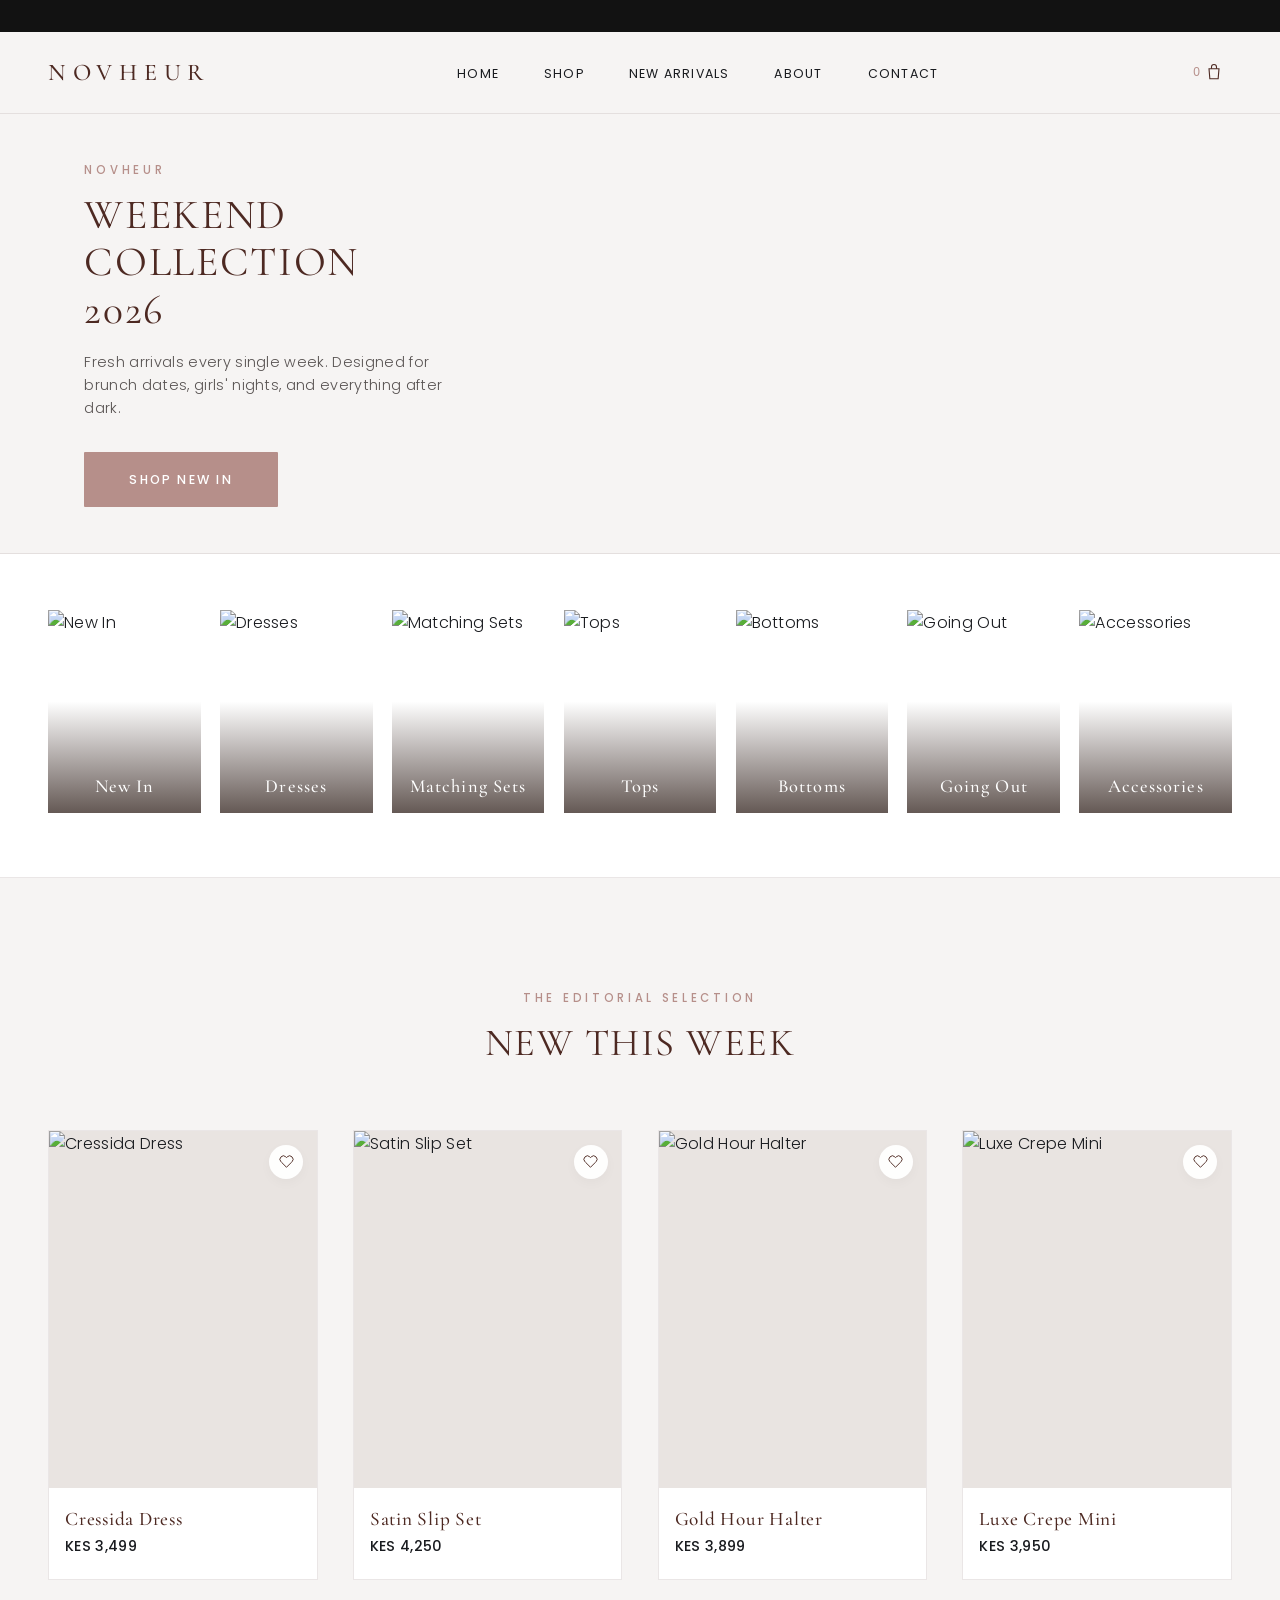
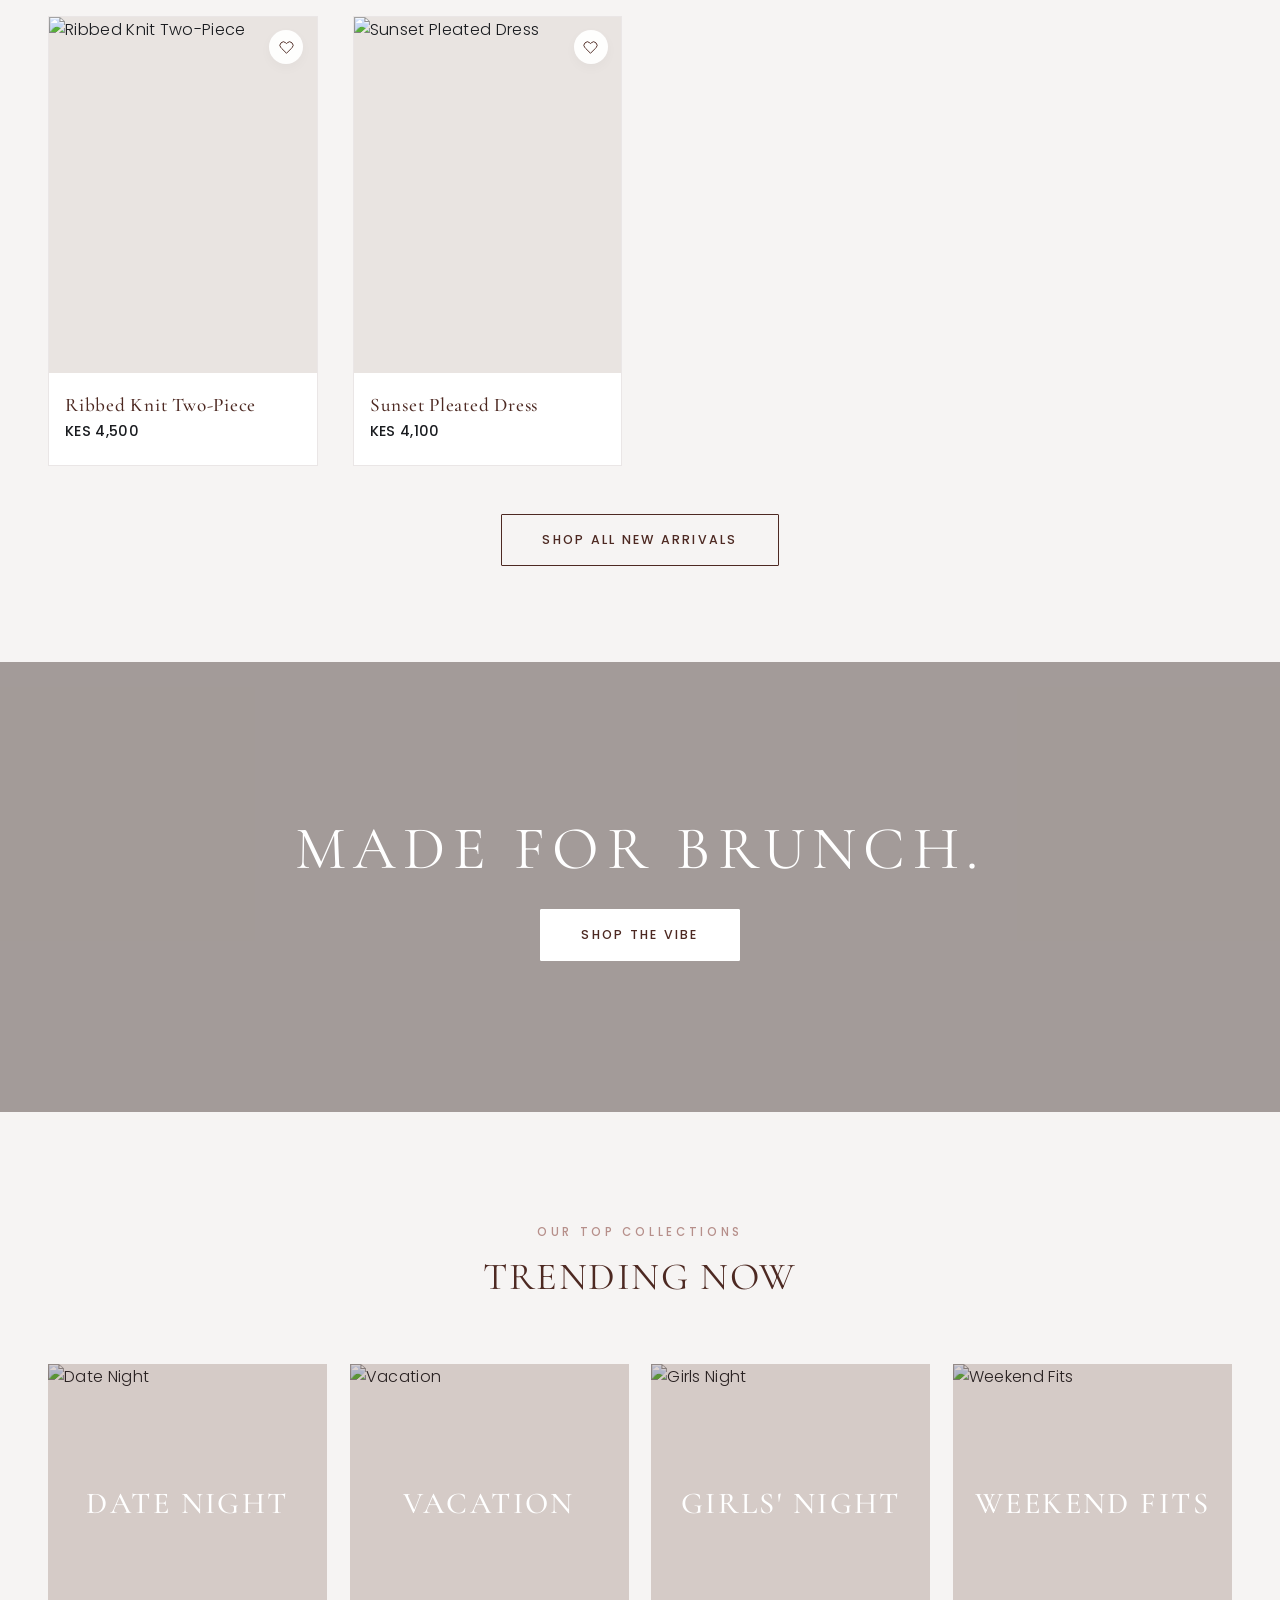
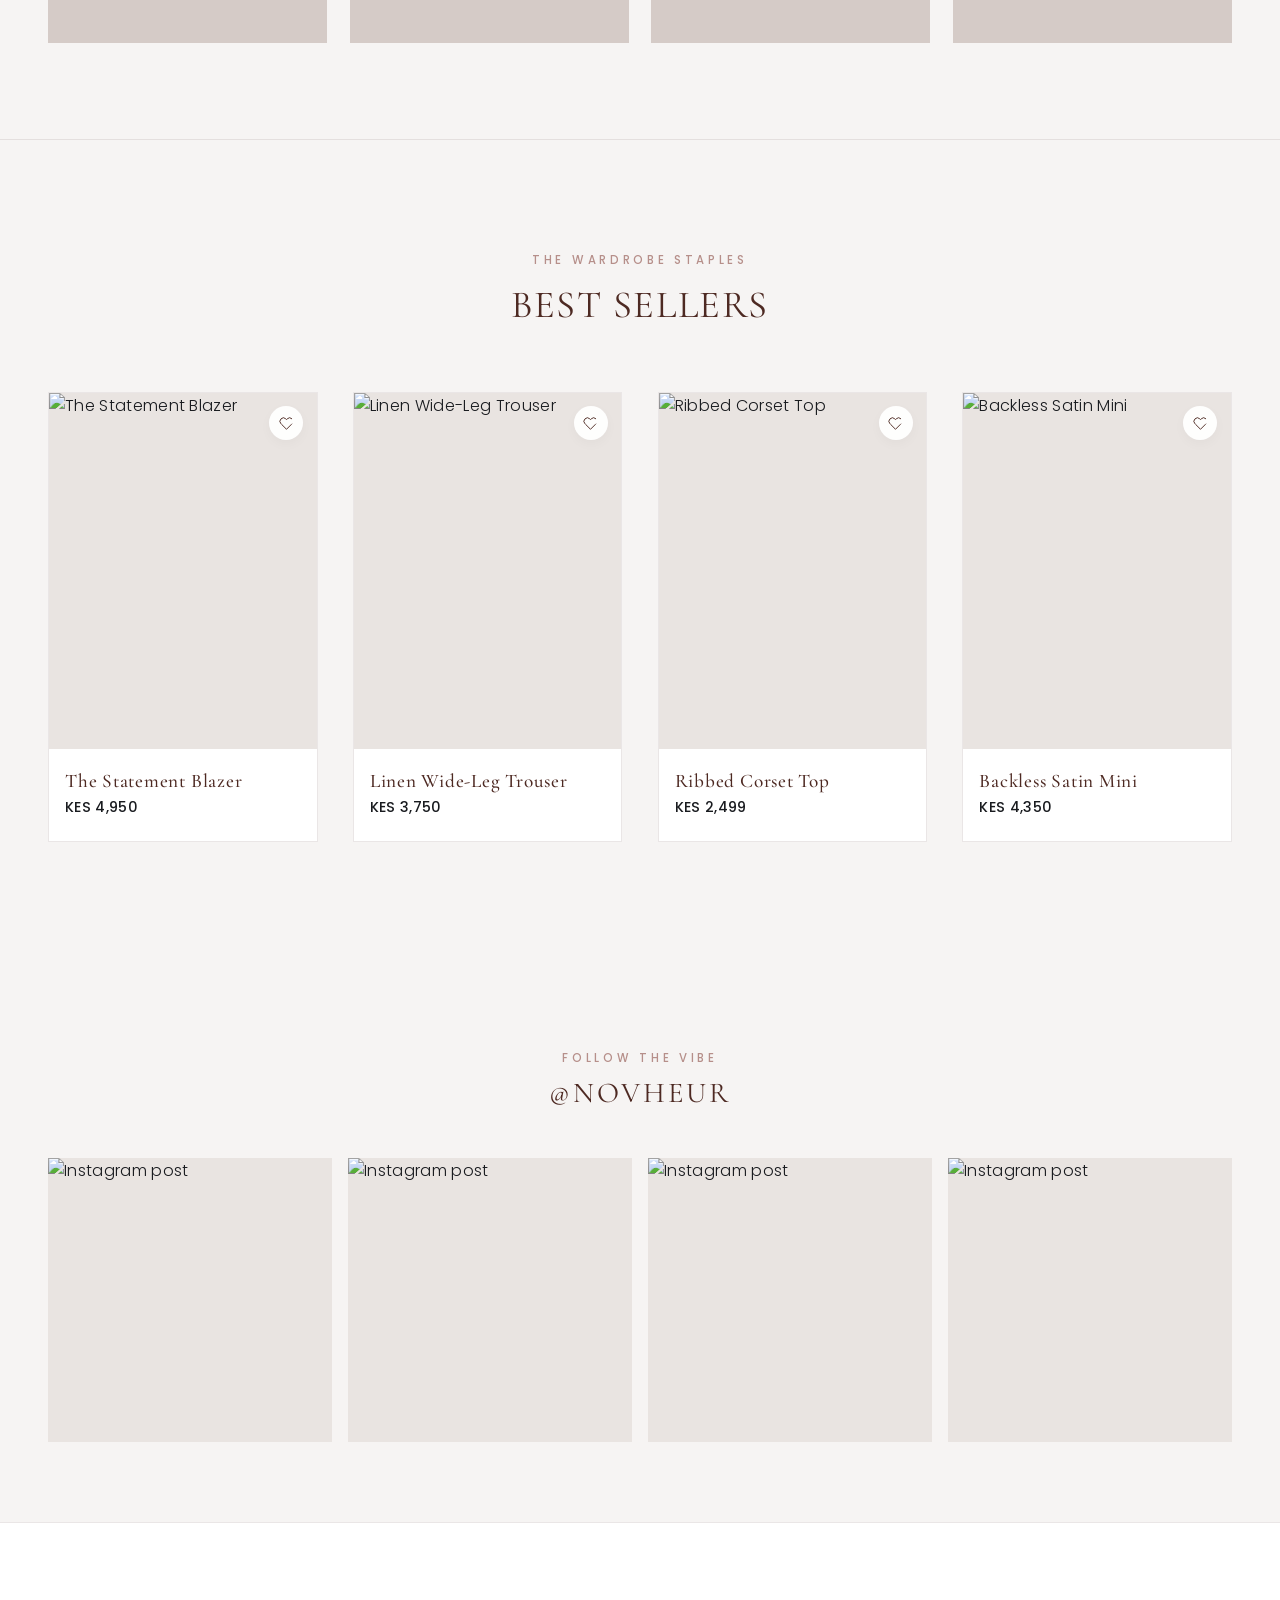
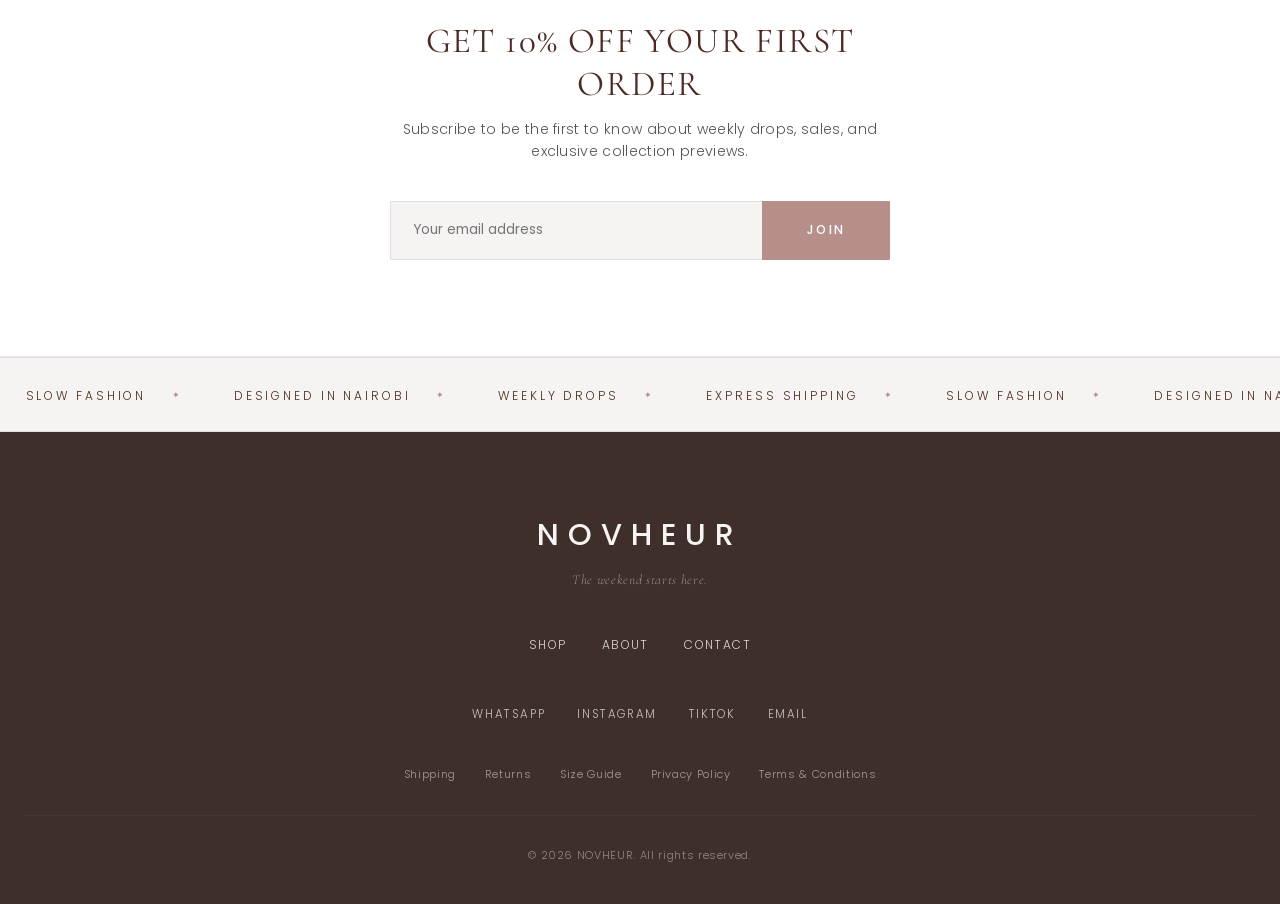
==== commit 4ecffa77: "Update index.html" ====
--- a/index.html
+++ b/index.html
@@ -30,6 +30,7 @@
       /* --- Borders & Spacing --- */
       --border-light: rgba(186, 173, 172, 0.3); /* Ultra-soft gray divider using #baadac */
       --line: rgba(77, 41, 34, 0.08);           /* Faint structural lines */
+      --transition: all 0.4s cubic-bezier(.21, .6, .35, 1);
     }
 
     /* ================= ANNOUNCEMENT BAR ================= */
@@ -659,6 +660,7 @@
       color: var(--heading);
       cursor: pointer;
       transition: all 0.3s ease;
+      text-align: center;
     }
 
     .action-btn:first-child {
@@ -1098,6 +1100,183 @@
       letter-spacing: 0.06em;
       border-top: 1px solid rgba(186, 173, 172, 0.15);
       padding-top: 2rem;
+    }
+
+    /* ================= SHOPPING CART SIDE DRAWER ================= */
+    .cart-drawer-overlay {
+      position: fixed;
+      inset: 0;
+      background: rgba(25, 27, 31, 0.4);
+      backdrop-filter: blur(4px);
+      z-index: 200;
+      opacity: 0;
+      pointer-events: none;
+      transition: var(--transition);
+    }
+    .cart-drawer-overlay.open {
+      opacity: 1;
+      pointer-events: auto;
+    }
+    
+    .cart-drawer {
+      position: fixed;
+      top: 0;
+      right: -100%;
+      bottom: 0;
+      width: 100%;
+      max-width: 440px;
+      background: var(--bg);
+      z-index: 201;
+      box-shadow: -10px 0 40px rgba(0,0,0,0.05);
+      transition: right 0.5s cubic-bezier(.21, .6, .35, 1);
+      display: flex;
+      flex-direction: column;
+    }
+    .cart-drawer.open {
+      right: 0;
+    }
+    
+    .cart-header {
+      padding: 1.5rem;
+      border-bottom: 1px solid var(--border-light);
+      display: flex;
+      justify-content: space-between;
+      align-items: center;
+      background: #fff;
+    }
+    .cart-title {
+      font-size: 1.2rem;
+      letter-spacing: 0.05em;
+      text-transform: uppercase;
+      color: var(--heading);
+    }
+    .cart-close {
+      background: none;
+      border: none;
+      cursor: pointer;
+      padding: 0.5rem;
+    }
+    .cart-close svg {
+      width: 18px;
+      height: 18px;
+      stroke: var(--heading);
+      stroke-width: 1.5;
+      fill: none;
+    }
+    
+    .cart-promo-bar {
+      background: #e8f5e9;
+      color: #2e7d32;
+      font-size: 0.72rem;
+      text-align: center;
+      padding: 0.6rem;
+      font-weight: 500;
+      text-transform: uppercase;
+      letter-spacing: 0.05em;
+    }
+    
+    .cart-body {
+      flex: 1;
+      overflow-y: auto;
+      padding: 1.5rem;
+      display: flex;
+      flex-direction: column;
+      gap: 1.5rem;
+    }
+    
+    /* Cart Items style */
+    .cart-item {
+      display: flex;
+      gap: 1.2rem;
+      background: #fff;
+      border: 1px solid var(--border-light);
+      padding: 1rem;
+      position: relative;
+    }
+    .cart-item-img {
+      width: 80px;
+      aspect-ratio: 3/4;
+      overflow: hidden;
+      background: #e9e4e1;
+    }
+    .cart-item-info {
+      flex: 1;
+      display: flex;
+      flex-direction: column;
+      justify-content: space-between;
+    }
+    .cart-item-name {
+      font-family: 'Cormorant Garamond', serif;
+      font-size: 1.15rem;
+      color: var(--heading);
+      margin-bottom: 0.2rem;
+    }
+    .cart-item-meta {
+      font-size: 0.72rem;
+      color: var(--text-muted);
+      margin-bottom: 0.5rem;
+    }
+    .cart-item-qty {
+      display: flex;
+      align-items: center;
+      gap: 0.5rem;
+    }
+    .cart-item-qty select {
+      padding: 0.2rem;
+      border: 1px solid var(--border-light);
+      font-size: 0.75rem;
+      background: var(--bg);
+    }
+    .cart-item-price {
+      font-size: 0.88rem;
+      font-weight: 500;
+      text-align: right;
+    }
+    .cart-item-remove {
+      position: absolute;
+      bottom: 1rem;
+      right: 1rem;
+      font-size: 0.7rem;
+      text-decoration: underline;
+      color: var(--text-muted);
+      cursor: pointer;
+      background: none;
+      border: none;
+    }
+    
+    .cart-footer {
+      background: #fff;
+      border-top: 1px solid var(--border-light);
+      padding: 1.5rem;
+    }
+    .cart-summary-row {
+      display: flex;
+      justify-content: space-between;
+      font-size: 0.9rem;
+      margin-bottom: 1.5rem;
+      font-weight: 500;
+    }
+    .cart-subtotal {
+      font-size: 1.1rem;
+      color: var(--heading);
+    }
+    .btn-checkout {
+      width: 100%;
+      background: var(--heading);
+      color: #fff;
+      padding: 1.15rem;
+      border: none;
+      font-size: 0.78rem;
+      letter-spacing: 0.18em;
+      text-transform: uppercase;
+      font-weight: 500;
+      cursor: pointer;
+      transition: var(--transition);
+      text-align: center;
+      display: block;
+    }
+    .btn-checkout:hover {
+      background: var(--btn-hover);
     }
   </style>
 </head>
@@ -1131,7 +1310,9 @@
         <li><a href="contact.html">Contact</a></li>
       </ul>
       <div class="nav-side">
+        <!-- Live Shopping Bag Button with Counter Bubble -->
         <button class="nav-icon-btn cart-btn" id="cartBtn" aria-label="Cart">
+          <span id="cartCount" style="font-size: 0.75rem; margin-right: 4px; font-weight: 500; color: var(--btn);">0</span>
           <svg viewBox="0 0 24 24"><path d="M6 8h12l-1 12H7L6 8z"/><path d="M9 8V6a3 3 0 0 1 6 0v2"/></svg>
         </button>
       </div>
@@ -1226,20 +1407,22 @@
     </div>
     <div class="products-grid">
       
-      <!-- Product 1 -->
+      <!-- Product 1 (Cressida / Linen Wrap) -->
       <div class="product-card">
         <div class="product-media">
           <button class="wishlist-btn" aria-label="Add to wishlist">
             <svg viewBox="0 0 24 24"><path d="M20.84 4.61a5.5 5.5 0 0 0-7.78 0L12 5.67l-1.06-1.06a5.5 5.5 0 0 0-7.78 7.78l1.06 1.06L12 21.23l7.78-7.78 1.06-1.06a5.5 5.5 0 0 0 0-7.78z"/></svg>
           </button>
-          <img src="https://images.unsplash.com/photo-1487222476894-8944d8237e19?q=80&w=800&auto=format&fit=crop" alt="The Linen Wrap Dress">
+          <a href="product-detail.html">
+            <img src="https://images.unsplash.com/photo-1487222476894-8944d8237e19?q=80&w=800&auto=format&fit=crop" alt="Cressida Dress">
+          </a>
           <div class="product-actions">
-            <button class="action-btn quick-view">Quick View</button>
-            <button class="action-btn">Add to Cart</button>
+            <a href="product-detail.html" class="action-btn quick-view" style="display:flex; align-items:center; justify-content:center;">Quick View</a>
+            <button class="action-btn add-to-cart-quick" data-name="Cressida Dress" data-price="3499" data-img="https://images.unsplash.com/photo-1487222476894-8944d8237e19?q=80&w=800&auto=format&fit=crop">Add to Cart</button>
           </div>
         </div>
         <div class="product-info">
-          <h3 class="product-name">The Linen Wrap Dress</h3>
+          <h3 class="product-name"><a href="product-detail.html">Cressida Dress</a></h3>
           <p class="product-price">KES 3,499</p>
         </div>
       </div>
@@ -1250,14 +1433,16 @@
           <button class="wishlist-btn" aria-label="Add to wishlist">
             <svg viewBox="0 0 24 24"><path d="M20.84 4.61a5.5 5.5 0 0 0-7.78 0L12 5.67l-1.06-1.06a5.5 5.5 0 0 0-7.78 7.78l1.06 1.06L12 21.23l7.78-7.78 1.06-1.06a5.5 5.5 0 0 0 0-7.78z"/></svg>
           </button>
-          <img src="https://images.unsplash.com/photo-1496217590455-aa63a8350eea?q=80&w=800&auto=format&fit=crop" alt="Satin Slip Set">
+          <a href="product-detail.html">
+            <img src="https://images.unsplash.com/photo-1496217590455-aa63a8350eea?q=80&w=800&auto=format&fit=crop" alt="Satin Slip Set">
+          </a>
           <div class="product-actions">
-            <button class="action-btn quick-view">Quick View</button>
-            <button class="action-btn">Add to Cart</button>
+            <a href="product-detail.html" class="action-btn quick-view" style="display:flex; align-items:center; justify-content:center;">Quick View</a>
+            <button class="action-btn add-to-cart-quick" data-name="Satin Slip Set" data-price="4250" data-img="https://images.unsplash.com/photo-1496217590455-aa63a8350eea?q=80&w=800&auto=format&fit=crop">Add to Cart</button>
           </div>
         </div>
         <div class="product-info">
-          <h3 class="product-name">Satin Slip Set</h3>
+          <h3 class="product-name"><a href="product-detail.html">Satin Slip Set</a></h3>
           <p class="product-price">KES 4,250</p>
         </div>
       </div>
@@ -1268,14 +1453,16 @@
           <button class="wishlist-btn" aria-label="Add to wishlist">
             <svg viewBox="0 0 24 24"><path d="M20.84 4.61a5.5 5.5 0 0 0-7.78 0L12 5.67l-1.06-1.06a5.5 5.5 0 0 0-7.78 7.78l1.06 1.06L12 21.23l7.78-7.78 1.06-1.06a5.5 5.5 0 0 0 0-7.78z"/></svg>
           </button>
-          <img src="https://images.unsplash.com/photo-1483985988355-763728e1935b?q=80&w=800&auto=format&fit=crop" alt="Gold Hour Halter">
+          <a href="product-detail.html">
+            <img src="https://images.unsplash.com/photo-1483985988355-763728e1935b?q=80&w=800&auto=format&fit=crop" alt="Gold Hour Halter">
+          </a>
           <div class="product-actions">
-            <button class="action-btn quick-view">Quick View</button>
-            <button class="action-btn">Add to Cart</button>
+            <a href="product-detail.html" class="action-btn quick-view" style="display:flex; align-items:center; justify-content:center;">Quick View</a>
+            <button class="action-btn add-to-cart-quick" data-name="Gold Hour Halter" data-price="3899" data-img="https://images.unsplash.com/photo-1483985988355-763728e1935b?q=80&w=800&auto=format&fit=crop">Add to Cart</button>
           </div>
         </div>
         <div class="product-info">
-          <h3 class="product-name">Gold Hour Halter</h3>
+          <h3 class="product-name"><a href="product-detail.html">Gold Hour Halter</a></h3>
           <p class="product-price">KES 3,899</p>
         </div>
       </div>
@@ -1286,14 +1473,16 @@
           <button class="wishlist-btn" aria-label="Add to wishlist">
             <svg viewBox="0 0 24 24"><path d="M20.84 4.61a5.5 5.5 0 0 0-7.78 0L12 5.67l-1.06-1.06a5.5 5.5 0 0 0-7.78 7.78l1.06 1.06L12 21.23l7.78-7.78 1.06-1.06a5.5 5.5 0 0 0 0-7.78z"/></svg>
           </button>
-          <img src="https://images.unsplash.com/photo-1515886657613-9f3515b0c78f?q=80&w=800&auto=format&fit=crop" alt="Luxe Crepe Mini">
+          <a href="product-detail.html">
+            <img src="https://images.unsplash.com/photo-1515886657613-9f3515b0c78f?q=80&w=800&auto=format&fit=crop" alt="Luxe Crepe Mini">
+          </a>
           <div class="product-actions">
-            <button class="action-btn quick-view">Quick View</button>
-            <button class="action-btn">Add to Cart</button>
+            <a href="product-detail.html" class="action-btn quick-view" style="display:flex; align-items:center; justify-content:center;">Quick View</a>
+            <button class="action-btn add-to-cart-quick" data-name="Luxe Crepe Mini" data-price="3950" data-img="https://images.unsplash.com/photo-1515886657613-9f3515b0c78f?q=80&w=800&auto=format&fit=crop">Add to Cart</button>
           </div>
         </div>
         <div class="product-info">
-          <h3 class="product-name">Luxe Crepe Mini</h3>
+          <h3 class="product-name"><a href="product-detail.html">Luxe Crepe Mini</a></h3>
           <p class="product-price">KES 3,950</p>
         </div>
       </div>
@@ -1304,14 +1493,16 @@
           <button class="wishlist-btn" aria-label="Add to wishlist">
             <svg viewBox="0 0 24 24"><path d="M20.84 4.61a5.5 5.5 0 0 0-7.78 0L12 5.67l-1.06-1.06a5.5 5.5 0 0 0-7.78 7.78l1.06 1.06L12 21.23l7.78-7.78 1.06-1.06a5.5 5.5 0 0 0 0-7.78z"/></svg>
           </button>
-          <img src="https://images.unsplash.com/photo-1529139574466-a303027c1d8b?q=80&w=800&auto=format&fit=crop" alt="Ribbed Knit Two-Piece">
+          <a href="product-detail.html">
+            <img src="https://images.unsplash.com/photo-1529139574466-a303027c1d8b?q=80&w=800&auto=format&fit=crop" alt="Ribbed Knit Two-Piece">
+          </a>
           <div class="product-actions">
-            <button class="action-btn quick-view">Quick View</button>
-            <button class="action-btn">Add to Cart</button>
+            <a href="product-detail.html" class="action-btn quick-view" style="display:flex; align-items:center; justify-content:center;">Quick View</a>
+            <button class="action-btn add-to-cart-quick" data-name="Ribbed Knit Two-Piece" data-price="4500" data-img="https://images.unsplash.com/photo-1529139574466-a303027c1d8b?q=80&w=800&auto=format&fit=crop">Add to Cart</button>
           </div>
         </div>
         <div class="product-info">
-          <h3 class="product-name">Ribbed Knit Two-Piece</h3>
+          <h3 class="product-name"><a href="product-detail.html">Ribbed Knit Two-Piece</a></h3>
           <p class="product-price">KES 4,500</p>
         </div>
       </div>
@@ -1322,14 +1513,16 @@
           <button class="wishlist-btn" aria-label="Add to wishlist">
             <svg viewBox="0 0 24 24"><path d="M20.84 4.61a5.5 5.5 0 0 0-7.78 0L12 5.67l-1.06-1.06a5.5 5.5 0 0 0-7.78 7.78l1.06 1.06L12 21.23l7.78-7.78 1.06-1.06a5.5 5.5 0 0 0 0-7.78z"/></svg>
           </button>
-          <img src="https://images.unsplash.com/photo-1554412933-514a83d2f3c8?q=80&w=800&auto=format&fit=crop" alt="Sunset Pleated Dress">
+          <a href="product-detail.html">
+            <img src="https://images.unsplash.com/photo-1554412933-514a83d2f3c8?q=80&w=800&auto=format&fit=crop" alt="Sunset Pleated Dress">
+          </a>
           <div class="product-actions">
-            <button class="action-btn quick-view">Quick View</button>
-            <button class="action-btn">Add to Cart</button>
+            <a href="product-detail.html" class="action-btn quick-view" style="display:flex; align-items:center; justify-content:center;">Quick View</a>
+            <button class="action-btn add-to-cart-quick" data-name="Sunset Pleated Dress" data-price="4100" data-img="https://images.unsplash.com/photo-1554412933-514a83d2f3c8?q=80&w=800&auto=format&fit=crop">Add to Cart</button>
           </div>
         </div>
         <div class="product-info">
-          <h3 class="product-name">Sunset Pleated Dress</h3>
+          <h3 class="product-name"><a href="product-detail.html">Sunset Pleated Dress</a></h3>
           <p class="product-price">KES 4,100</p>
         </div>
       </div>
@@ -1401,16 +1594,18 @@
       <div class="product-card">
         <div class="product-media">
           <button class="wishlist-btn" aria-label="Add to wishlist">
-            <svg viewBox="0 0 24 24"><path d="M20.84 4.61a5.5 5.5 0 0 0-7.78 0L12 5.67l-1.06-1.06a5.5 5.5 0 0 0-7.78 7.78l1.06 1.06L12 21.23l7.78-7.78 1.06-1.06a5.5 5.5 0 0 0 0-7.78z"/></svg>
+            <svg viewBox="0 0 24 24"><path d="M20.84 4.61a5.5 5.5 0 0 0-7.78 0L12 5.67l-1.06-1.06a5.5 5.5 0 0 0-7.78 7.78l1.06 1.06L12 21.23l7.78-7.78 1.06-1.06a5.5 0 0 0 0-7.78z"/></svg>
           </button>
-          <img src="https://images.unsplash.com/photo-1490481651871-ab68de25d43d?q=80&w=800&auto=format&fit=crop" alt="The Statement Blazer">
+          <a href="product-detail.html">
+            <img src="https://images.unsplash.com/photo-1490481651871-ab68de25d43d?q=80&w=800&auto=format&fit=crop" alt="The Statement Blazer">
+          </a>
           <div class="product-actions">
-            <button class="action-btn quick-view">Quick View</button>
-            <button class="action-btn">Add to Cart</button>
+            <a href="product-detail.html" class="action-btn quick-view" style="display:flex; align-items:center; justify-content:center;">Quick View</a>
+            <button class="action-btn add-to-cart-quick" data-name="The Statement Blazer" data-price="4950" data-img="https://images.unsplash.com/photo-1490481651871-ab68de25d43d?q=80&w=800&auto=format&fit=crop">Add to Cart</button>
           </div>
         </div>
         <div class="product-info">
-          <h3 class="product-name">The Statement Blazer</h3>
+          <h3 class="product-name"><a href="product-detail.html">The Statement Blazer</a></h3>
           <p class="product-price">KES 4,950</p>
         </div>
       </div>
@@ -1419,16 +1614,18 @@
       <div class="product-card">
         <div class="product-media">
           <button class="wishlist-btn" aria-label="Add to wishlist">
-            <svg viewBox="0 0 24 24"><path d="M20.84 4.61a5.5 5.5 0 0 0-7.78 0L12 5.67l-1.06-1.06a5.5 5.5 0 0 0-7.78 7.78l1.06 1.06L12 21.23l7.78-7.78 1.06-1.06a5.5 5.5 0 0 0 0-7.78z"/></svg>
+            <svg viewBox="0 0 24 24"><path d="M20.84 4.61a5.5 5.5 0 0 0-7.78 0L12 5.67l-1.06-1.06a5.5 5.5 0 0 0-7.78 7.78l1.06 1.06L12 21.23l7.78-7.78 1.06-1.06a5.5 0 0 0 0-7.78z"/></svg>
           </button>
-          <img src="https://images.unsplash.com/photo-1509631179647-0177331693ae?q=80&w=800&auto=format&fit=crop" alt="Linen Wide-Leg Trouser">
+          <a href="product-detail.html">
+            <img src="https://images.unsplash.com/photo-1509631179647-0177331693ae?q=80&w=800&auto=format&fit=crop" alt="Linen Wide-Leg Trouser">
+          </a>
           <div class="product-actions">
-            <button class="action-btn quick-view">Quick View</button>
-            <button class="action-btn">Add to Cart</button>
+            <a href="product-detail.html" class="action-btn quick-view" style="display:flex; align-items:center; justify-content:center;">Quick View</a>
+            <button class="action-btn add-to-cart-quick" data-name="Linen Wide-Leg Trouser" data-price="3750" data-img="https://images.unsplash.com/photo-1509631179647-0177331693ae?q=80&w=800&auto=format&fit=crop">Add to Cart</button>
           </div>
         </div>
         <div class="product-info">
-          <h3 class="product-name">Linen Wide-Leg Trouser</h3>
+          <h3 class="product-name"><a href="product-detail.html">Linen Wide-Leg Trouser</a></h3>
           <p class="product-price">KES 3,750</p>
         </div>
       </div>
@@ -1437,16 +1634,18 @@
       <div class="product-card">
         <div class="product-media">
           <button class="wishlist-btn" aria-label="Add to wishlist">
-            <svg viewBox="0 0 24 24"><path d="M20.84 4.61a5.5 5.5 0 0 0-7.78 0L12 5.67l-1.06-1.06a5.5 5.5 0 0 0-7.78 7.78l1.06 1.06L12 21.23l7.78-7.78 1.06-1.06a5.5 5.5 0 0 0 0-7.78z"/></svg>
+            <svg viewBox="0 0 24 24"><path d="M20.84 4.61a5.5 5.5 0 0 0-7.78 0L12 5.67l-1.06-1.06a5.5 5.5 0 0 0-7.78 7.78l1.06 1.06L12 21.23l7.78-7.78 1.06-1.06a5.5 0 0 0 0-7.78z"/></svg>
           </button>
-          <img src="https://images.unsplash.com/photo-1541099649105-f69ad21f3246?q=80&w=800&auto=format&fit=crop" alt="Ribbed Corset Top">
+          <a href="product-detail.html">
+            <img src="https://images.unsplash.com/photo-1541099649105-f69ad21f3246?q=80&w=800&auto=format&fit=crop" alt="Ribbed Corset Top">
+          </a>
           <div class="product-actions">
-            <button class="action-btn quick-view">Quick View</button>
-            <button class="action-btn">Add to Cart</button>
+            <a href="product-detail.html" class="action-btn quick-view" style="display:flex; align-items:center; justify-content:center;">Quick View</a>
+            <button class="action-btn add-to-cart-quick" data-name="Ribbed Corset Top" data-price="2499" data-img="https://images.unsplash.com/photo-1541099649105-f69ad21f3246?q=80&w=800&auto=format&fit=crop">Add to Cart</button>
           </div>
         </div>
         <div class="product-info">
-          <h3 class="product-name">Ribbed Corset Top</h3>
+          <h3 class="product-name"><a href="product-detail.html">Ribbed Corset Top</a></h3>
           <p class="product-price">KES 2,499</p>
         </div>
       </div>
@@ -1455,16 +1654,18 @@
       <div class="product-card">
         <div class="product-media">
           <button class="wishlist-btn" aria-label="Add to wishlist">
-            <svg viewBox="0 0 24 24"><path d="M20.84 4.61a5.5 5.5 0 0 0-7.78 0L12 5.67l-1.06-1.06a5.5 5.5 0 0 0-7.78 7.78l1.06 1.06L12 21.23l7.78-7.78 1.06-1.06a5.5 5.5 0 0 0 0-7.78z"/></svg>
+            <svg viewBox="0 0 24 24"><path d="M20.84 4.61a5.5 5.5 0 0 0-7.78 0L12 5.67l-1.06-1.06a5.5 5.5 0 0 0-7.78 7.78l1.06 1.06L12 21.23l7.78-7.78 1.06-1.06a5.5 0 0 0 0-7.78z"/></svg>
           </button>
-          <img src="https://images.unsplash.com/photo-1566174053879-31528523f8ae?q=80&w=800&auto=format&fit=crop" alt="Backless Satin Mini">
+          <a href="product-detail.html">
+            <img src="https://images.unsplash.com/photo-1566174053879-31528523f8ae?q=80&w=800&auto=format&fit=crop" alt="Backless Satin Mini">
+          </a>
           <div class="product-actions">
-            <button class="action-btn quick-view">Quick View</button>
-            <button class="action-btn">Add to Cart</button>
+            <a href="product-detail.html" class="action-btn quick-view" style="display:flex; align-items:center; justify-content:center;">Quick View</a>
+            <button class="action-btn add-to-cart-quick" data-name="Backless Satin Mini" data-price="4350" data-img="https://images.unsplash.com/photo-1566174053879-31528523f8ae?q=80&w=800&auto=format&fit=crop">Add to Cart</button>
           </div>
         </div>
         <div class="product-info">
-          <h3 class="product-name">Backless Satin Mini</h3>
+          <h3 class="product-name"><a href="product-detail.html">Backless Satin Mini</a></h3>
           <p class="product-price">KES 4,350</p>
         </div>
       </div>
@@ -1521,6 +1722,43 @@
     </div>
   </div>
 
+  <!-- ================= SHOPPING CART SIDE DRAWER PANEL ================= -->
+  <div class="cart-drawer-overlay" id="cartOverlay"></div>
+  <div class="cart-drawer" id="cartDrawer">
+    <div class="cart-header">
+      <h3 class="cart-title">Your Bag (<span id="bagCount">0</span>)</h3>
+      <button class="cart-close" id="cartCloseBtn" aria-label="Close Cart">
+        <svg viewBox="0 0 24 24"><line x1="18" y1="6" x2="6" y2="18"/><line x1="6" y1="6" x2="18" y2="18"/></svg>
+      </button>
+    </div>
+    <div class="cart-promo-bar">
+      You qualify for free shipping on this order!
+    </div>
+    
+    <!-- Dynamic Cart Container -->
+    <div class="cart-body" id="cartItemsContainer">
+      <!-- Items loaded dynamic via JS engine -->
+    </div>
+
+    <!-- Luxury Gift Box Promo -->
+    <div style="padding: 1rem 1.5rem; background: #fff; border-top: 1px solid var(--border-light); display: flex; align-items: center; gap: 1rem;">
+      <div style="width: 45px; height: 45px; background: #faf9f6; border: 1px solid var(--border-light); border-radius: 4px; display: flex; align-items: center; justify-content: center; font-size: 1.2rem;">🎁</div>
+      <div>
+        <p style="font-size: 0.78rem; font-weight: 500; color: var(--heading);">Free Custom Gift Box</p>
+        <p style="font-size: 0.7rem; color: var(--text-muted);">Every weekend purchase is delivered in our signature gold box.</p>
+      </div>
+    </div>
+
+    <!-- Drawer Summary & CTA -->
+    <div class="cart-footer">
+      <div class="cart-summary-row">
+        <span>Subtotal</span>
+        <span class="cart-subtotal" id="cartSubtotal">KES 0</span>
+      </div>
+      <button class="btn-checkout">Checkout Securely</button>
+    </div>
+  </div>
+
   <!-- ================= FOOTER ================= -->
   <footer>
     <div class="footer-logo">NOVHEUR</div>
@@ -1546,8 +1784,9 @@
     <div class="footer-bottom">© 2026 NOVHEUR. All rights reserved.</div>
   </footer>
 
-  <!-- Native Mobile Drawer Toggle Script -->
+  <!-- ================= INTERACTIVE ENGINE SCRIPTS ================= -->
   <script>
+    /* ----- Nav Mobile Drawer Toggle ----- */
     const menuOpenBtn = document.getElementById('menuOpenBtn');
     const menuCloseBtn = document.getElementById('menuCloseBtn');
     const mobileMenu = document.getElementById('mobileMenu');
@@ -1561,6 +1800,125 @@
     menuOpenBtn.addEventListener('click', toggleMenu);
     menuCloseBtn.addEventListener('click', toggleMenu);
     mobileMenuOverlay.addEventListener('click', toggleMenu);
+
+    /* ----- Shared Shopping Cart Engine ----- */
+    let cart = JSON.parse(localStorage.getItem('novheur_cart')) || [];
+
+    const cartBtn = document.getElementById('cartBtn');
+    const cartCloseBtn = document.getElementById('cartCloseBtn');
+    const cartDrawer = document.getElementById('cartDrawer');
+    const cartOverlay = document.getElementById('cartOverlay');
+
+    cartBtn.addEventListener('click', () => toggleCart(true));
+    cartCloseBtn.addEventListener('click', () => toggleCart(false));
+    cartOverlay.addEventListener('click', () => toggleCart(false));
+
+    function toggleCart(open) {
+      if(open) {
+        cartDrawer.classList.add('open');
+        cartOverlay.classList.add('open');
+      } else {
+        cartDrawer.classList.remove('open');
+        cartOverlay.classList.remove('open');
+      }
+    }
+
+    // Quick Add to Cart from the Home grid
+    const quickAddButtons = document.querySelectorAll('.add-to-cart-quick');
+    quickAddButtons.forEach(btn => {
+      btn.addEventListener('click', (e) => {
+        e.preventDefault();
+        const name = btn.dataset.name;
+        const price = parseInt(btn.dataset.price);
+        const img = btn.dataset.img;
+        
+        // Use standard default attributes for home-to-cart conversions
+        const product = {
+          id: `product-${name.toLowerCase().replace(/\s+/g, '-')}-std`,
+          name: name,
+          color: "Standard",
+          size: "O/S",
+          price: price,
+          img: img,
+          qty: 1
+        };
+
+        const existing = cart.find(item => item.id === product.id);
+        if(existing) {
+          existing.qty += 1;
+        } else {
+          cart.push(product);
+        }
+
+        saveCart();
+        updateCartUI();
+        toggleCart(true);
+      });
+    });
+
+    function saveCart() {
+      localStorage.setItem('novheur_cart', JSON.stringify(cart));
+    }
+
+    function updateCartUI() {
+      const container = document.getElementById('cartItemsContainer');
+      container.innerHTML = '';
+      
+      let total = 0;
+      let totalQty = 0;
+      
+      cart.forEach(item => {
+        total += (item.price * item.qty);
+        totalQty += item.qty;
+        
+        const itemHTML = `
+          <div class="cart-item">
+            <div class="cart-item-img">
+              <img src="${item.img}" alt="${item.name}">
+            </div>
+            <div class="cart-item-info">
+              <div>
+                <h4 class="cart-item-name">${item.name}</h4>
+                <p class="cart-item-meta">Size: ${item.size} / Color: ${item.color}</p>
+              </div>
+              <div class="cart-item-qty">
+                <span>Qty:</span>
+                <select onchange="updateQty('${item.id}', this.value)">
+                  ${[1,2,3,4,5].map(v => `<option value="${v}" ${v == item.qty ? 'selected' : ''}>${v}</option>`).join('')}
+                </select>
+              </div>
+            </div>
+            <div style="display: flex; flex-direction: column; justify-content: space-between; align-items: flex-end;">
+              <span class="cart-item-price">KES ${ (item.price * item.qty).toLocaleString() }</span>
+              <button class="cart-item-remove" onclick="removeFromCart('${item.id}')">Remove</button>
+            </div>
+          </div>
+        `;
+        container.insertAdjacentHTML('beforeend', itemHTML);
+      });
+      
+      document.getElementById('cartSubtotal').textContent = `KES ` + total.toLocaleString();
+      document.getElementById('cartCount').textContent = totalQty;
+      document.getElementById('bagCount').textContent = totalQty;
+    }
+
+    window.updateQty = function(id, value) {
+      const item = cart.find(i => i.id === id);
+      if(item) {
+        item.qty = parseInt(value);
+        saveCart();
+        updateCartUI();
+      }
+    }
+
+    window.removeFromCart = function(id) {
+      cart = cart.filter(item => item.id !== id);
+      saveCart();
+      updateCartUI();
+    }
+
+    // Initial load
+    updateCartUI();
   </script>
 </body>
 </html>
